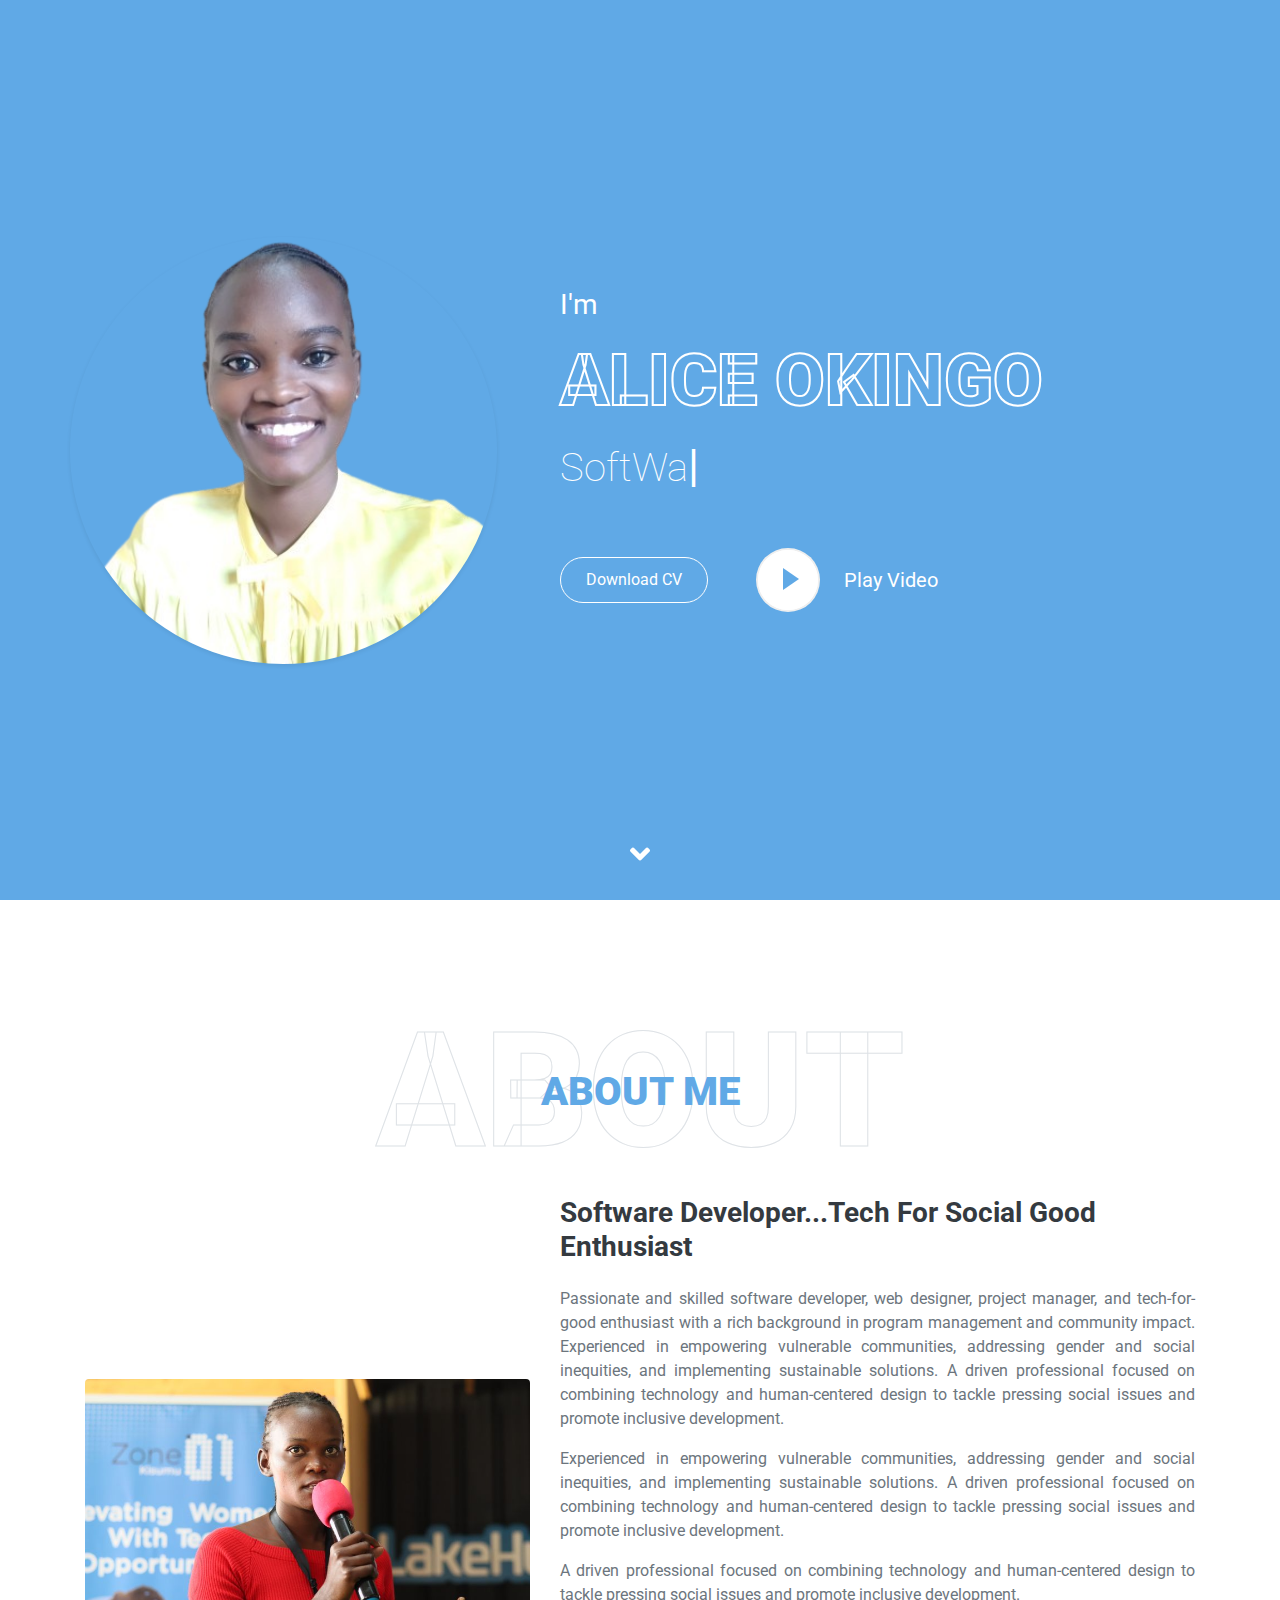
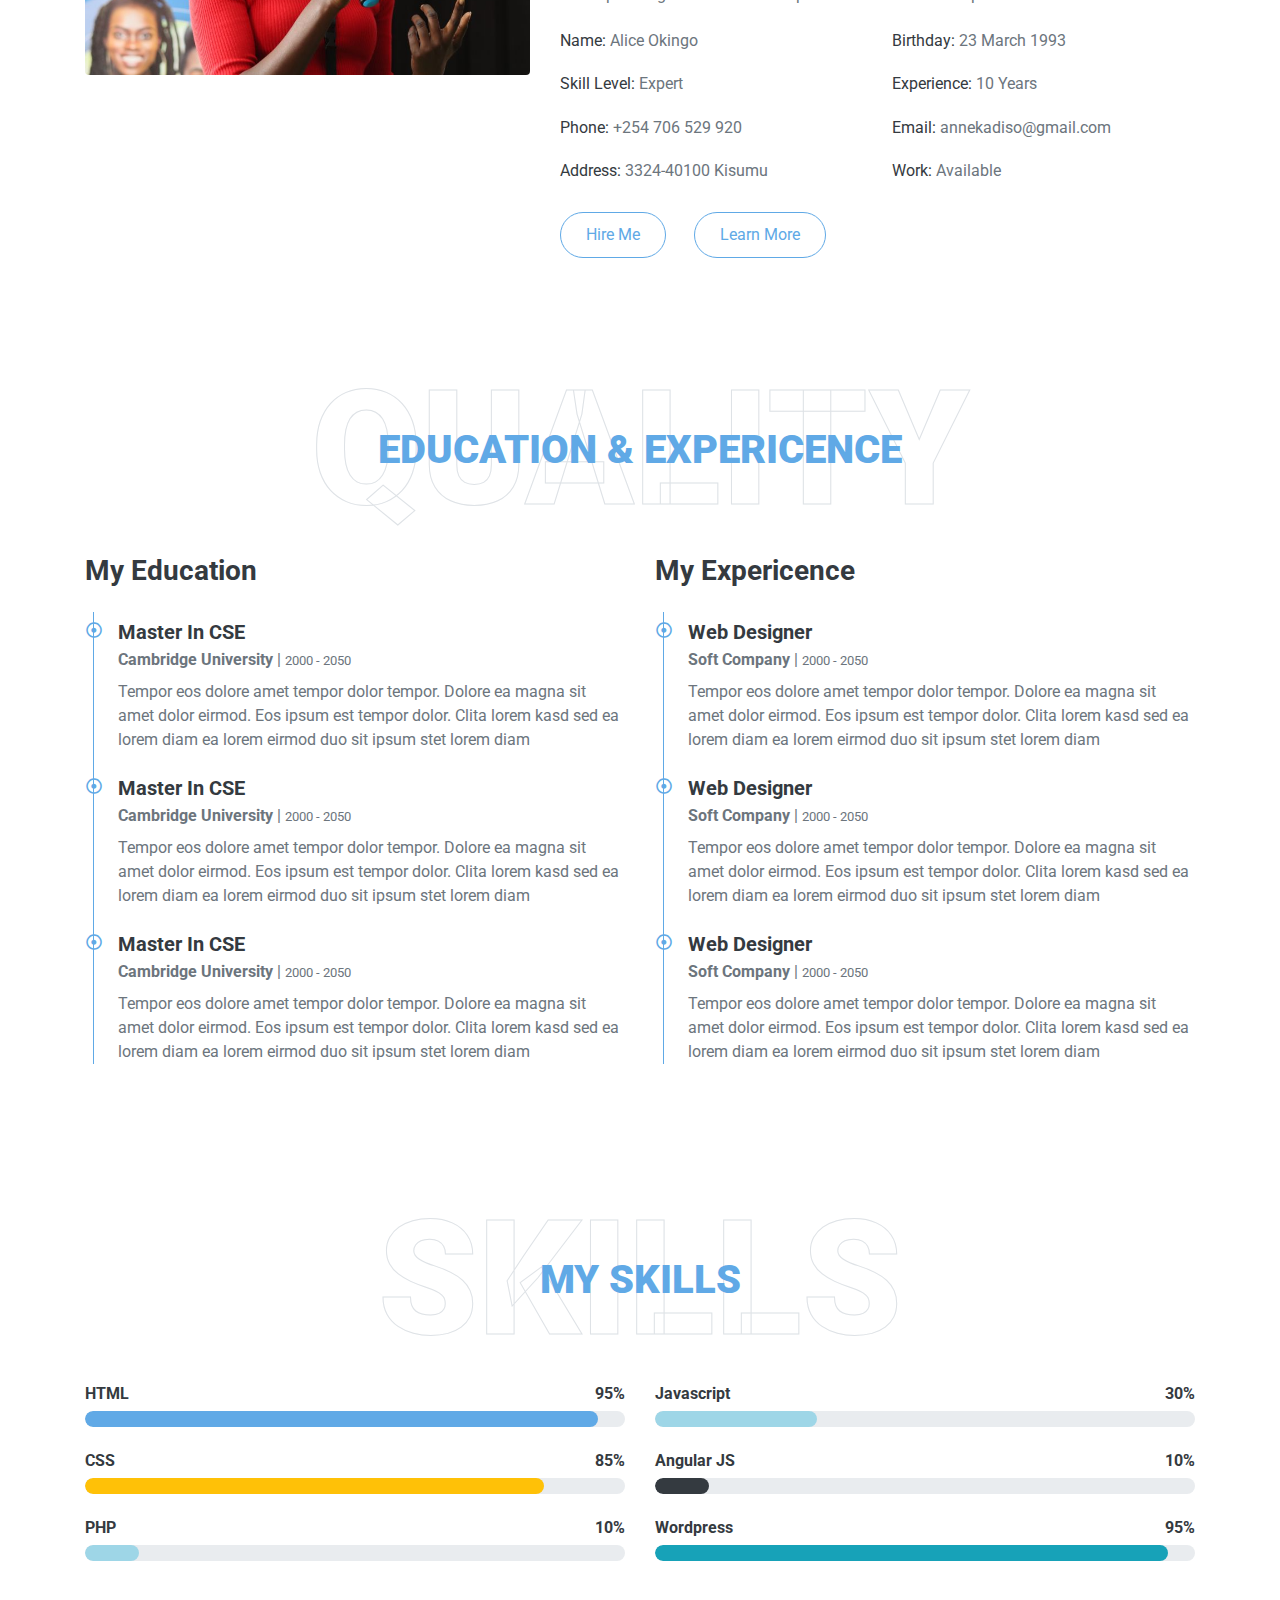
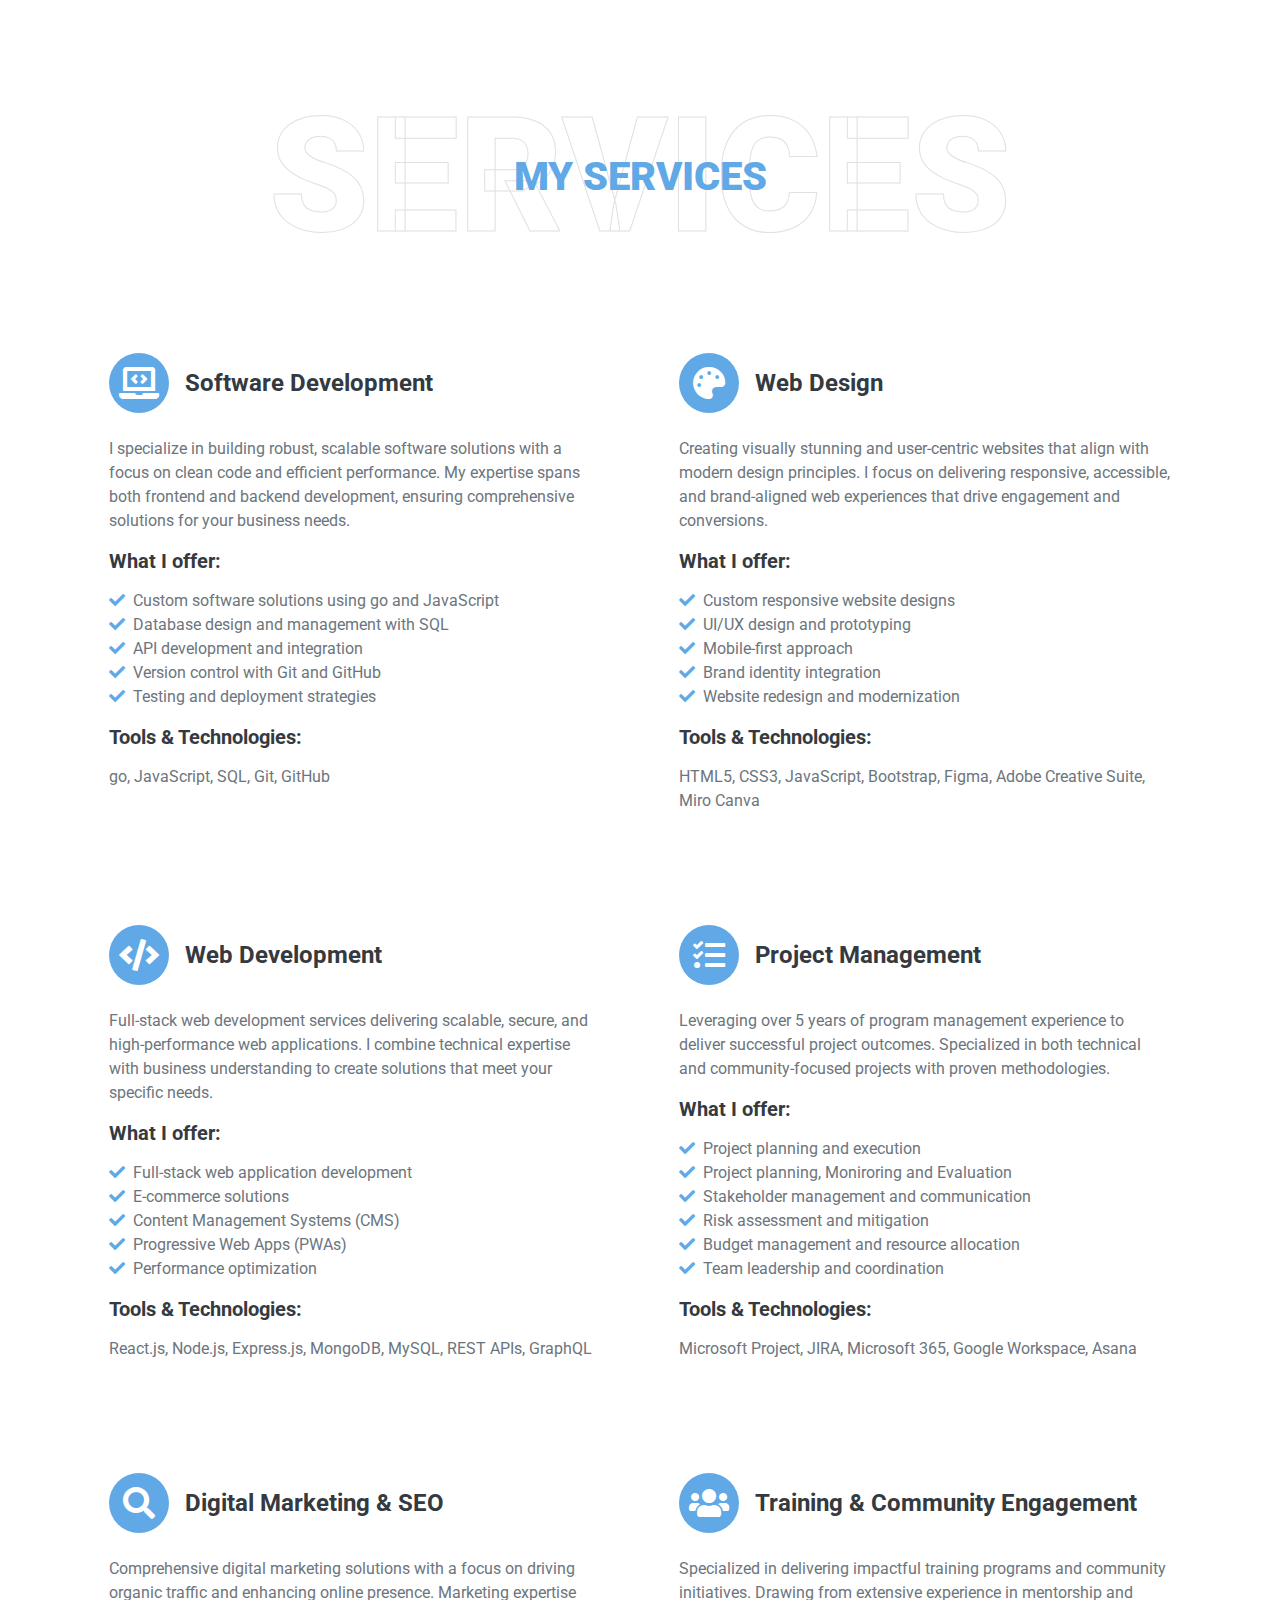
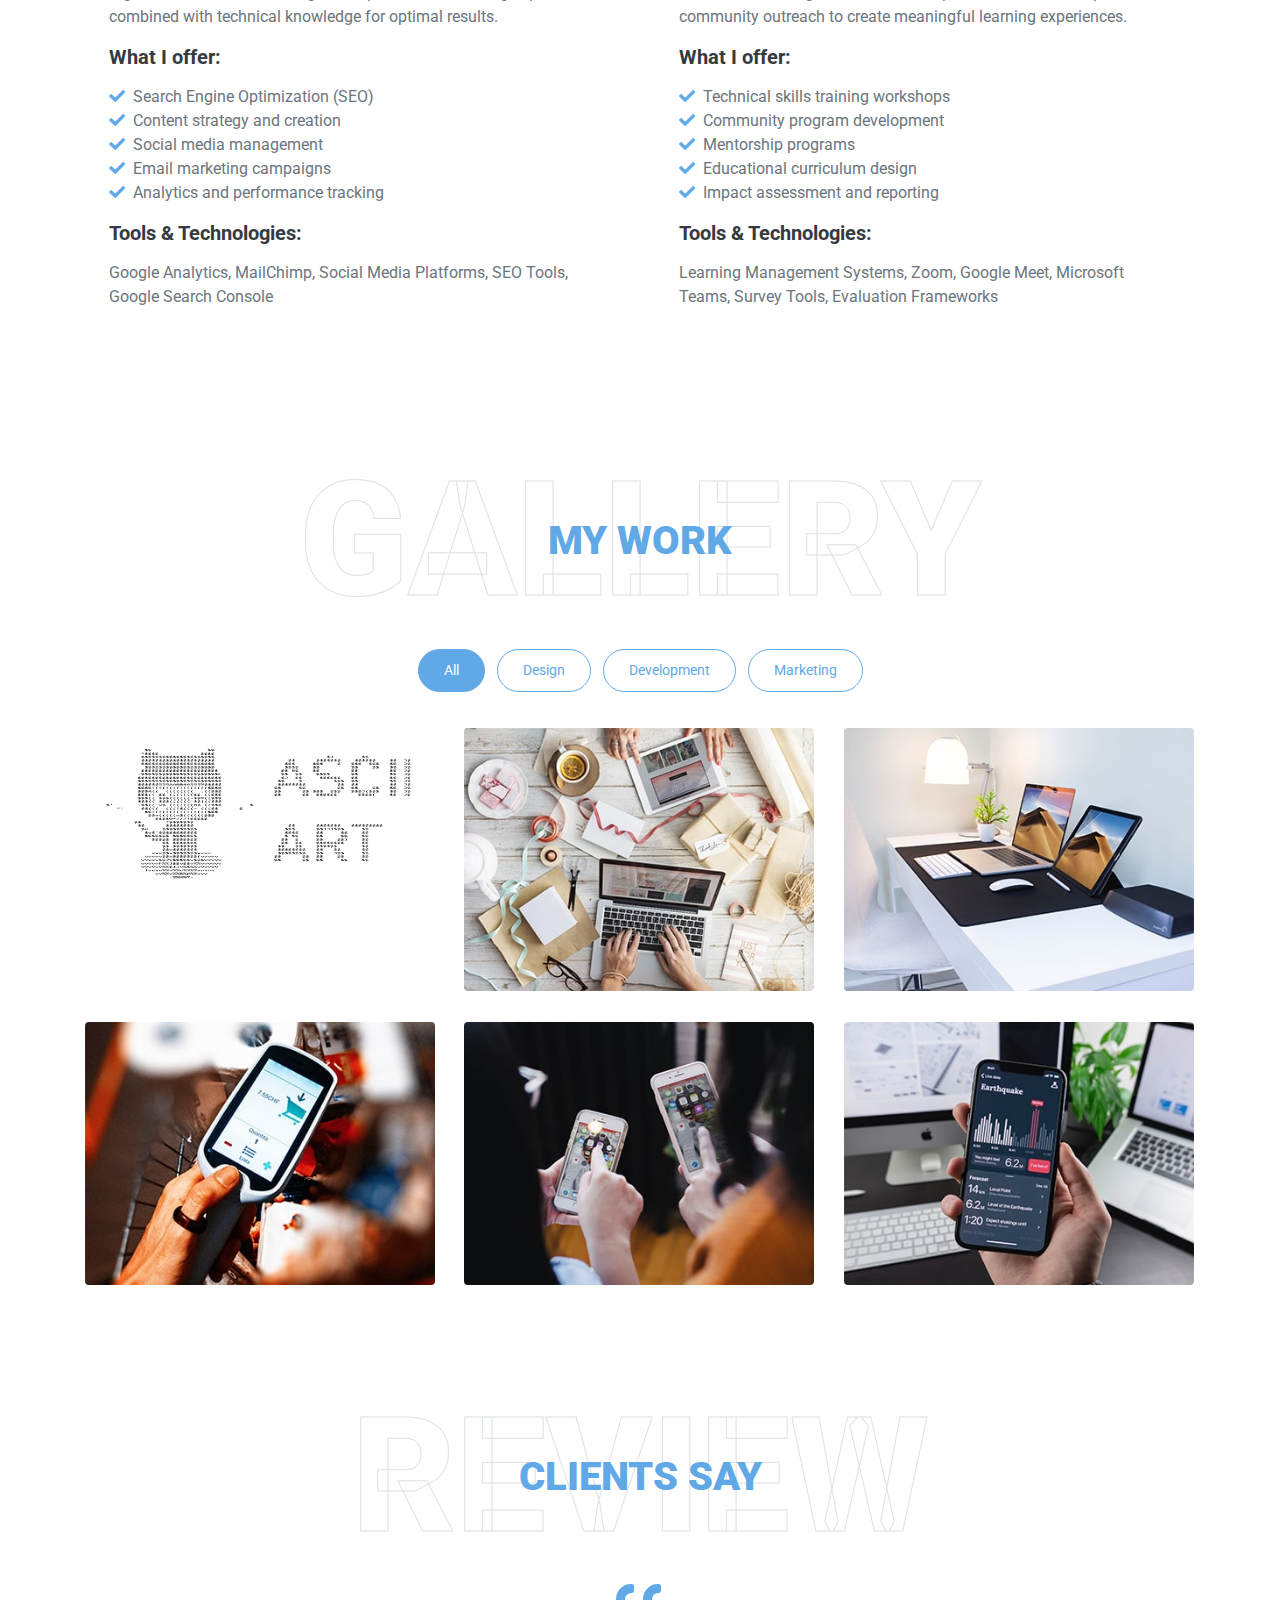
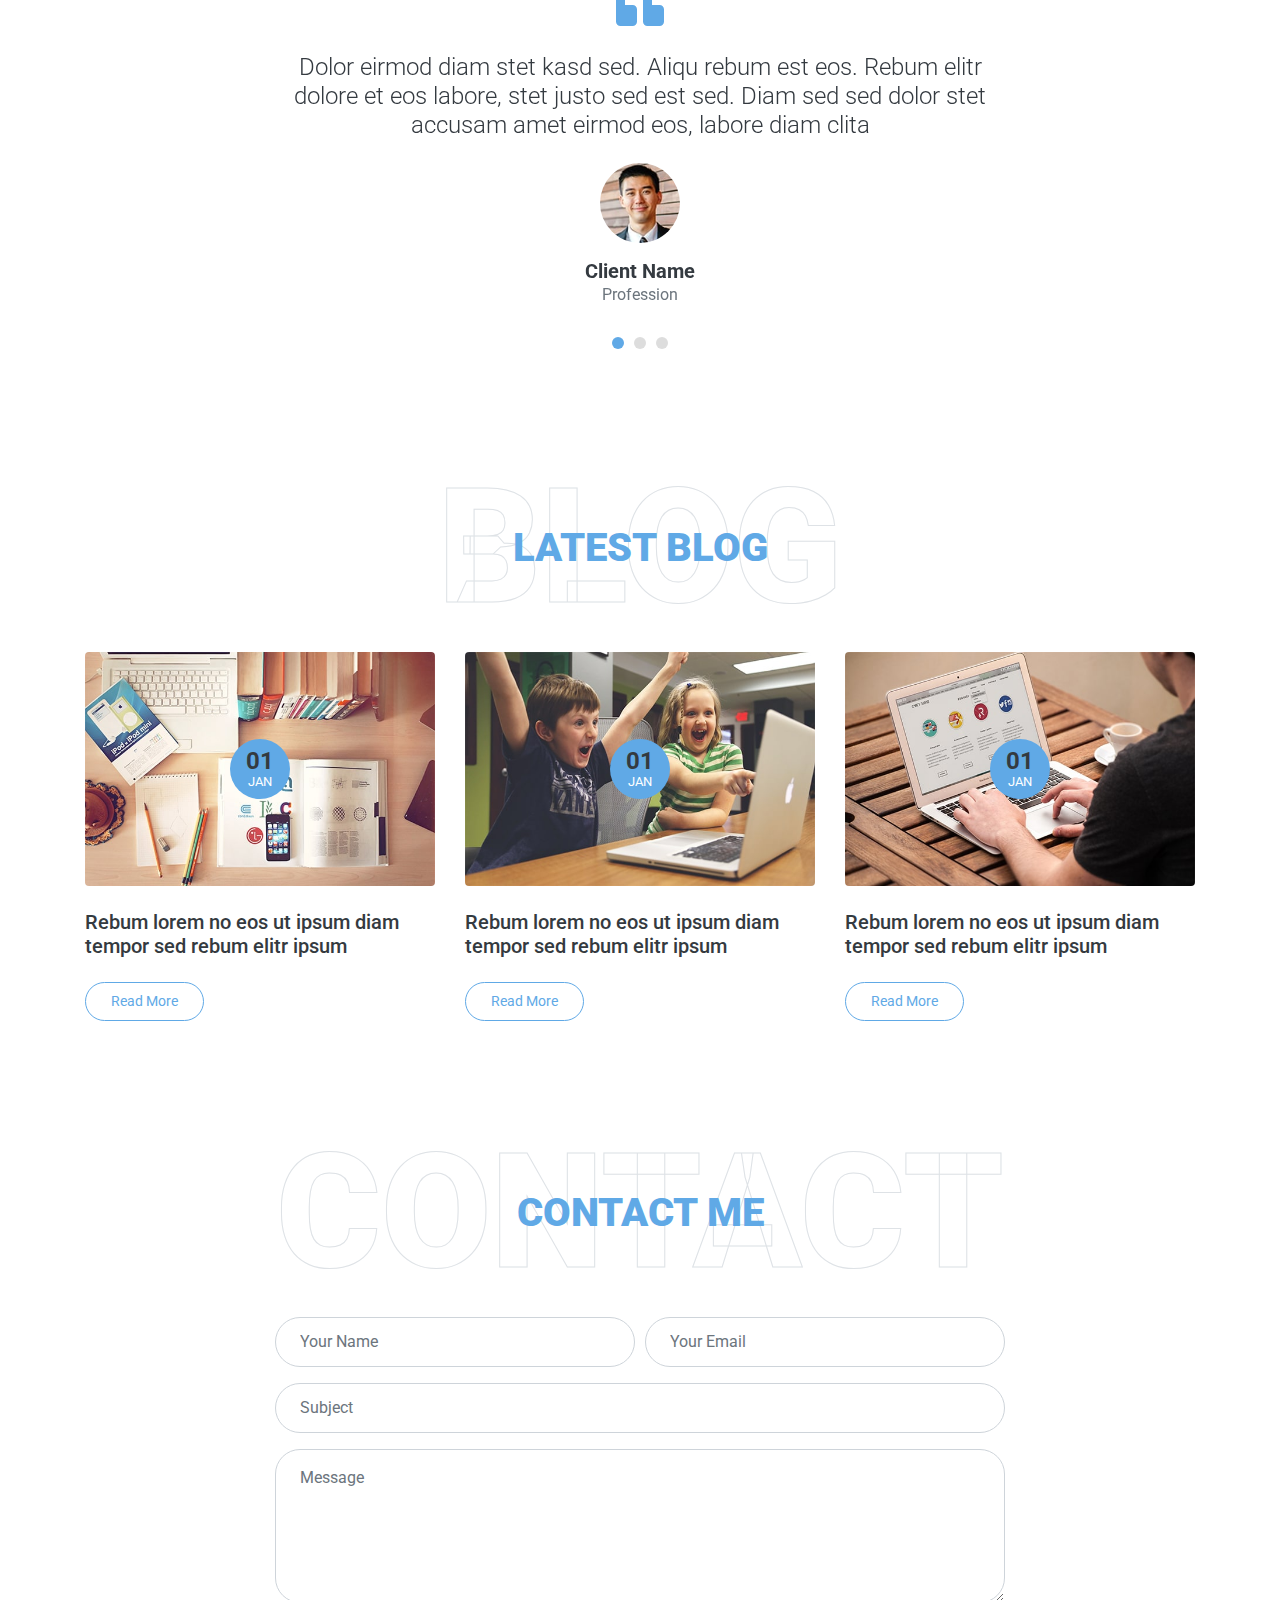
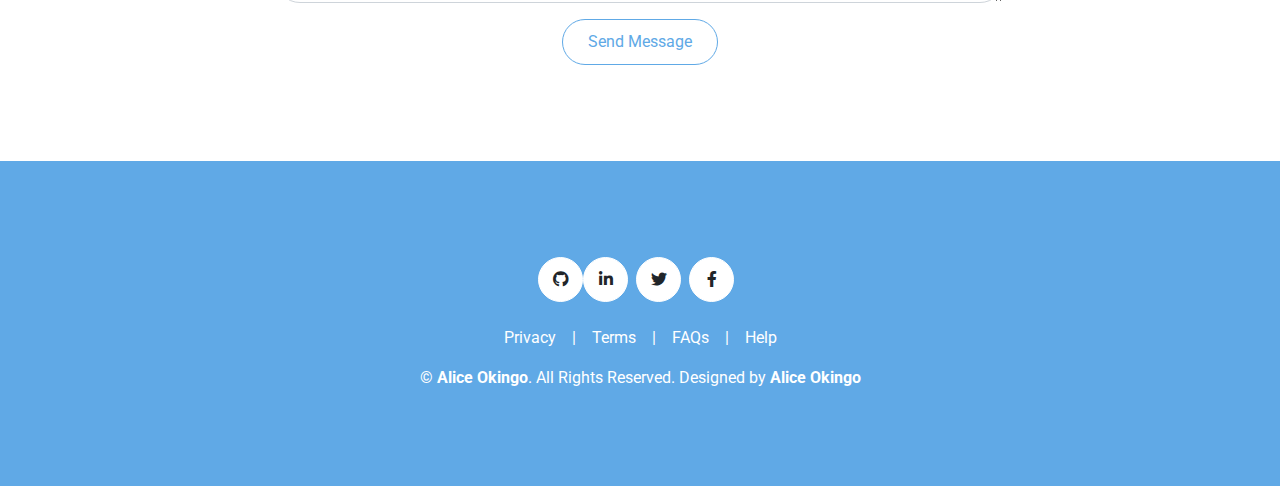
==== index.html @ 239b069b "feat: add all files" ====
<!DOCTYPE html>
<html lang="en">

<head>
    <meta charset="utf-8">
    <title>AliceOkingo - Portfolio</title>
    <meta content="width=device-width, initial-scale=1.0" name="viewport">
    <meta content="Free HTML Templates" name="keywords">
    <meta content="Free HTML Templates" name="description">

    <!-- Favicon -->
    <link href="img/favicon.ico" rel="icon">

    <!-- Google Web Fonts -->
    <link rel="preconnect" href="https://fonts.gstatic.com">
    <link href="https://fonts.googleapis.com/css2?family=Roboto:wght@300;400;500;700;900&display=swap" rel="stylesheet"> 

    <!-- Font Awesome -->
    <link href="https://cdnjs.cloudflare.com/ajax/libs/font-awesome/5.10.0/css/all.min.css" rel="stylesheet">

    <!-- Libraries Stylesheet -->
    <link href="lib/owlcarousel/assets/owl.carousel.min.css" rel="stylesheet">
    <link href="lib/lightbox/css/lightbox.min.css" rel="stylesheet">

    <link href="css/style.css" rel="stylesheet">
</head>

<body data-spy="scroll" data-target=".navbar" data-offset="51">
    <!-- Navbar Start -->
    <nav class="navbar fixed-top shadow-sm navbar-expand-lg bg-light navbar-light py-3 py-lg-0 px-lg-5">
        <a href="index.html" class="navbar-brand ml-lg-3">
            <h1 class="m-0 display-5"><span class="text-primary">Alice</span>Okingo</h1>
        </a>
        <button type="button" class="navbar-toggler" data-toggle="collapse" data-target="#navbarCollapse">
            <span class="navbar-toggler-icon"></span>
        </button>
        <div class="collapse navbar-collapse px-lg-3" id="navbarCollapse">
            <div class="navbar-nav m-auto py-0">
                <a href="#home" class="nav-item nav-link active">Home</a>
                <a href="#about" class="nav-item nav-link">About</a>
                <a href="#qualification" class="nav-item nav-link">Experience</a>
                <a href="#skill" class="nav-item nav-link">Skill</a>
                <a href="#service" class="nav-item nav-link">Service</a>
                <a href="#My Work" class="nav-item nav-link">My Work</a>
                <a href="#testimonial" class="nav-item nav-link">Review</a>
                <a href="#blog" class="nav-item nav-link">Blog</a>
                <a href="#contact" class="nav-item nav-link">Contact</a>
            </div>
            <a href="" class="btn btn-outline-primary d-none d-lg-block">Hire Me</a>
        </div>
    </nav>
    <!-- Navbar End -->


    <!-- Video Modal Start -->
    <div class="modal fade" id="videoModal" tabindex="-1" role="dialog" aria-labelledby="exampleModalLabel" aria-hidden="true">
        <div class="modal-dialog" role="document">
            <div class="modal-content">
                <div class="modal-body">
                    <button type="button" class="close" data-dismiss="modal" aria-label="Close">
                        <span aria-hidden="true">&times;</span>
                    </button>        
                    <!-- 16:9 aspect ratio -->
                    <div class="embed-responsive embed-responsive-16by9">
                        <iframe class="embed-responsive-item" src="" id="video"  allowscriptaccess="always" allow="autoplay"></iframe>
                    </div>
                </div>
            </div>
        </div>
    </div>
    <!-- Video Modal End -->


    <!-- Header Start -->
    <div class="container-fluid bg-primary d-flex align-items-center mb-5 py-5" id="home" style="min-height: 100vh;">
        <div class="container">
            <div class="row align-items-center">
                <div class="col-lg-5 px-5 pl-lg-0 pb-5 pb-lg-0">
                    <img class="img-fluid w-100 rounded-circle shadow-sm" src="img/profile.jpg" alt="">
                </div>
                <div class="col-lg-7 text-center text-lg-left">
                    <h3 class="text-white font-weight-normal mb-3">I'm</h3>
                    <h1 class="display-3 text-uppercase text-primary mb-2" style="-webkit-text-stroke: 2px #ffffff;">Alice Okingo</h1>
                    <h1 class="typed-text-output d-inline font-weight-lighter text-white"></h1>
                    <div class="typed-text d-none"> SoftWare Developer, Web Designer, Web Developer,Project Manager, Philanthropist, And More</div>
                    <div class="d-flex align-items-center justify-content-center justify-content-lg-start pt-5">
                        <a href="Alice Anne Awuor Okingo CV FAWE 1-1.pdf" class="btn btn-outline-light mr-5" download="Alice Anne Awuor Okingo CV FAWE 1-1.pdf">Download CV</a>
                        <button type="button" class="btn-play" data-toggle="modal"
                            data-src="https://www.youtube.com/embed/DWRcNpR6Kdc" data-target="#videoModal">
                            <span></span>
                        </button>
                        <h5 class="font-weight-normal text-white m-0 ml-4 d-none d-sm-block">Play Video</h5>
                    </div>
                </div>
            </div>
        </div>
    </div>
    <!-- Header End -->


<!-- About Start -->
<div class="container-fluid py-5" id="about">
    <div class="container">
        <div class="position-relative d-flex align-items-center justify-content-center">
            <h1 class="display-1 text-uppercase text-white" style="-webkit-text-stroke: 1px #dee2e6;">About</h1>
            <h1 class="position-absolute text-uppercase text-primary">About Me</h1>
        </div>
        <div class="row align-items-center">
            <div class="col-lg-5 pb-4 pb-lg-0">
                <img class="img-fluid rounded w-100" src="img/about.jpg" alt="">
            </div>
            <div class="col-lg-7">
                <h3 class="mb-4">Software Developer...Tech For Social Good Enthusiast</h3>
                <p class="justified-text">
                    Passionate and skilled software developer, web designer, project manager, and tech-for-good enthusiast with a rich background in program management and community impact. Experienced in empowering vulnerable communities, addressing gender and social inequities, and implementing sustainable solutions. A driven professional focused on combining technology and human-centered design to tackle pressing social issues and promote inclusive development.
                </p>
                <p class="justified-text">
                    Experienced in empowering vulnerable communities, addressing gender and social inequities, and implementing sustainable solutions. A driven professional focused on combining technology and human-centered design to tackle pressing social issues and promote inclusive development.
                </p>
                <p class="justified-text">
                    A driven professional focused on combining technology and human-centered design to tackle pressing social issues and promote inclusive development.
                </p>
                <div class="row mb-3">
                    <div class="col-sm-6 py-2"><h6>Name: <span class="text-secondary">Alice Okingo</span></h6></div>
                    <div class="col-sm-6 py-2"><h6>Birthday: <span class="text-secondary">23 March 1993</span></h6></div>
                    <div class="col-sm-6 py-2"><h6>Skill Level: <span class="text-secondary">Expert</span></h6></div>
                    <div class="col-sm-6 py-2"><h6>Experience: <span class="text-secondary">10 Years</span></h6></div>
                    <div class="col-sm-6 py-2"><h6>Phone: <span class="text-secondary">+254 706 529 920</span></h6></div>
                    <div class="col-sm-6 py-2"><h6>Email: <span class="text-secondary">annekadiso@gmail.com</span></h6></div>
                    <div class="col-sm-6 py-2"><h6>Address: <span class="text-secondary">3324-40100 Kisumu</span></h6></div>
                    <div class="col-sm-6 py-2"><h6>Work: <span class="text-secondary">Available</span></h6></div>
                </div>
                <a href="" class="btn btn-outline-primary mr-4">Hire Me</a>
                <a href="" class="btn btn-outline-primary">Learn More</a>
            </div>
        </div>
    </div>
</div>
<!-- About End -->



    <!-- Qualification Start -->
    <div class="container-fluid py-5" id="qualification">
        <div class="container">
            <div class="position-relative d-flex align-items-center justify-content-center">
                <h1 class="display-1 text-uppercase text-white" style="-webkit-text-stroke: 1px #dee2e6;">Quality</h1>
                <h1 class="position-absolute text-uppercase text-primary">Education & Expericence</h1>
            </div>
            <div class="row align-items-center">
                <div class="col-lg-6">
                    <h3 class="mb-4">My Education</h3>
                    <div class="border-left border-primary pt-2 pl-4 ml-2">
                        <div class="position-relative mb-4">
                            <i class="far fa-dot-circle text-primary position-absolute" style="top: 2px; left: -32px;"></i>
                            <h5 class="font-weight-bold mb-1">Master In CSE</h5>
                            <p class="mb-2"><strong>Cambridge University</strong> | <small>2000 - 2050</small></p>
                            <p>Tempor eos dolore amet tempor dolor tempor. Dolore ea magna sit amet dolor eirmod. Eos ipsum est tempor dolor. Clita lorem kasd sed ea lorem diam ea lorem eirmod duo sit ipsum stet lorem diam</p>
                        </div>
                        <div class="position-relative mb-4">
                            <i class="far fa-dot-circle text-primary position-absolute" style="top: 2px; left: -32px;"></i>
                            <h5 class="font-weight-bold mb-1">Master In CSE</h5>
                            <p class="mb-2"><strong>Cambridge University</strong> | <small>2000 - 2050</small></p>
                            <p>Tempor eos dolore amet tempor dolor tempor. Dolore ea magna sit amet dolor eirmod. Eos ipsum est tempor dolor. Clita lorem kasd sed ea lorem diam ea lorem eirmod duo sit ipsum stet lorem diam</p>
                        </div>
                        <div class="position-relative mb-4">
                            <i class="far fa-dot-circle text-primary position-absolute" style="top: 2px; left: -32px;"></i>
                            <h5 class="font-weight-bold mb-1">Master In CSE</h5>
                            <p class="mb-2"><strong>Cambridge University</strong> | <small>2000 - 2050</small></p>
                            <p>Tempor eos dolore amet tempor dolor tempor. Dolore ea magna sit amet dolor eirmod. Eos ipsum est tempor dolor. Clita lorem kasd sed ea lorem diam ea lorem eirmod duo sit ipsum stet lorem diam</p>
                        </div>
                    </div>
                </div>
                <div class="col-lg-6">
                    <h3 class="mb-4">My Expericence</h3>
                    <div class="border-left border-primary pt-2 pl-4 ml-2">
                        <div class="position-relative mb-4">
                            <i class="far fa-dot-circle text-primary position-absolute" style="top: 2px; left: -32px;"></i>
                            <h5 class="font-weight-bold mb-1">Web Designer</h5>
                            <p class="mb-2"><strong>Soft Company</strong> | <small>2000 - 2050</small></p>
                            <p>Tempor eos dolore amet tempor dolor tempor. Dolore ea magna sit amet dolor eirmod. Eos ipsum est tempor dolor. Clita lorem kasd sed ea lorem diam ea lorem eirmod duo sit ipsum stet lorem diam</p>
                        </div>
                        <div class="position-relative mb-4">
                            <i class="far fa-dot-circle text-primary position-absolute" style="top: 2px; left: -32px;"></i>
                            <h5 class="font-weight-bold mb-1">Web Designer</h5>
                            <p class="mb-2"><strong>Soft Company</strong> | <small>2000 - 2050</small></p>
                            <p>Tempor eos dolore amet tempor dolor tempor. Dolore ea magna sit amet dolor eirmod. Eos ipsum est tempor dolor. Clita lorem kasd sed ea lorem diam ea lorem eirmod duo sit ipsum stet lorem diam</p>
                        </div>
                        <div class="position-relative mb-4">
                            <i class="far fa-dot-circle text-primary position-absolute" style="top: 2px; left: -32px;"></i>
                            <h5 class="font-weight-bold mb-1">Web Designer</h5>
                            <p class="mb-2"><strong>Soft Company</strong> | <small>2000 - 2050</small></p>
                            <p>Tempor eos dolore amet tempor dolor tempor. Dolore ea magna sit amet dolor eirmod. Eos ipsum est tempor dolor. Clita lorem kasd sed ea lorem diam ea lorem eirmod duo sit ipsum stet lorem diam</p>
                        </div>
                    </div>
                </div>
            </div>
        </div>
    </div>
    <!-- Qualification End -->

<!-- Skill Start -->
<div class="container-fluid py-5" id="skill">
    <div class="container">
        <div class="position-relative d-flex align-items-center justify-content-center">
            <h1 class="display-1 text-uppercase text-white" style="-webkit-text-stroke: 1px #dee2e6;">Skills</h1>
            <h1 class="position-absolute text-uppercase text-primary">My Skills</h1>
        </div>
        <div class="row align-items-center">
            <!-- Skill Section -->
            <div class="col-md-6">
                <div class="skill mb-4">
                    <div class="d-flex justify-content-between">
                        <h6 class="font-weight-bold">HTML</h6>
                        <h6 class="font-weight-bold">95%</h6>
                    </div>
                    <div class="progress">
                        <div class="progress-bar bg-primary" role="progressbar" aria-valuenow="95" aria-valuemin="0" aria-valuemax="100"></div>
                    </div>
                </div>
                <div class="skill mb-4">
                    <div class="d-flex justify-content-between">
                        <h6 class="font-weight-bold">CSS</h6>
                        <h6 class="font-weight-bold">85%</h6>
                    </div>
                    <div class="progress">
                        <div class="progress-bar bg-warning" role="progressbar" aria-valuenow="85" aria-valuemin="0" aria-valuemax="100"></div>
                    </div>
                </div>
                <div class="skill mb-4">
                    <div class="d-flex justify-content-between">
                        <h6 class="font-weight-bold">PHP</h6>
                        <h6 class="font-weight-bold">10%</h6>
                    </div>
                    <div class="progress">
                        <div class="progress-bar bg-danger" role="progressbar" aria-valuenow="10" aria-valuemin="0" aria-valuemax="100"></div>
                    </div>
                </div>
            </div>
            <div class="col-md-6">
                <div class="skill mb-4">
                    <div class="d-flex justify-content-between">
                        <h6 class="font-weight-bold">Javascript</h6>
                        <h6 class="font-weight-bold">30%</h6>
                    </div>
                    <div class="progress">
                        <div class="progress-bar bg-danger" role="progressbar" aria-valuenow="30" aria-valuemin="0" aria-valuemax="100"></div>
                    </div>
                </div>
                <div class="skill mb-4">
                    <div class="d-flex justify-content-between">
                        <h6 class="font-weight-bold">Angular JS</h6>
                        <h6 class="font-weight-bold">10%</h6>
                    </div>
                    <div class="progress">
                        <div class="progress-bar bg-dark" role="progressbar" aria-valuenow="10" aria-valuemin="0" aria-valuemax="100"></div>
                    </div>
                </div>
                <div class="skill mb-4">
                    <div class="d-flex justify-content-between">
                        <h6 class="font-weight-bold">Wordpress</h6>
                        <h6 class="font-weight-bold">95%</h6>
                    </div>
                    <div class="progress">
                        <div class="progress-bar bg-info" role="progressbar" aria-valuenow="95" aria-valuemin="0" aria-valuemax="100"></div>
                    </div>
                </div>
            </div>
        </div>
    </div>
</div>
<!-- Skill End -->

<!-- Services Start -->
<div class="container-fluid pt-5" id="services">
    <div class="container">
        <div class="position-relative d-flex align-items-center justify-content-center mb-5">
            <h1 class="display-1 text-uppercase text-white" style="-webkit-text-stroke: 1px #dee2e6;">Services</h1>
            <h1 class="position-absolute text-uppercase text-primary">My Services</h1>
        </div>
        
        <!-- Software Development -->
        <div class="row">
            <div class="col-lg-6 mb-5">
                <div class="service-item rounded p-4">
                    <div class="d-flex align-items-center mb-4">
                        <div class="service-icon bg-primary text-white mr-3">
                            <i class="fa fa-2x fa-laptop-code"></i>
                        </div>
                        <h4 class="font-weight-bold m-0">Software Development</h4>
                    </div>
                    <p>I specialize in building robust, scalable software solutions with a focus on clean code and efficient performance. My expertise spans both frontend and backend development, ensuring comprehensive solutions for your business needs.</p>
                    
                    <h5 class="font-weight-bold mb-3">What I offer:</h5>
                    <ul class="list-unstyled">
                        <li><i class="fa fa-check text-primary mr-2"></i>Custom software solutions using go and JavaScript</li>
                        <li><i class="fa fa-check text-primary mr-2"></i>Database design and management with SQL</li>
                        <li><i class="fa fa-check text-primary mr-2"></i>API development and integration</li>
                        <li><i class="fa fa-check text-primary mr-2"></i>Version control with Git and GitHub</li>
                        <li><i class="fa fa-check text-primary mr-2"></i>Testing and deployment strategies</li>
                    </ul>
                    
                    <h5 class="font-weight-bold mb-3">Tools & Technologies:</h5>
                    <p>go, JavaScript, SQL, Git, GitHub</p>
                    
                    <!-- <a class="border-bottom border-primary text-decoration-none" href="">Read More</a> -->
                </div>
            </div>

            <!-- Web Design -->
            <div class="col-lg-6 mb-5">
                <div class="service-item rounded p-4">
                    <div class="d-flex align-items-center mb-4">
                        <div class="service-icon bg-primary text-white mr-3">
                            <i class="fa fa-2x fa-palette"></i>
                        </div>
                        <h4 class="font-weight-bold m-0">Web Design</h4>
                    </div>
                    <p>Creating visually stunning and user-centric websites that align with modern design principles. I focus on delivering responsive, accessible, and brand-aligned web experiences that drive engagement and conversions.</p>
                    
                    <h5 class="font-weight-bold mb-3">What I offer:</h5>
                    <ul class="list-unstyled">
                        <li><i class="fa fa-check text-primary mr-2"></i>Custom responsive website designs</li>
                        <li><i class="fa fa-check text-primary mr-2"></i>UI/UX design and prototyping</li>
                        <li><i class="fa fa-check text-primary mr-2"></i>Mobile-first approach</li>
                        <li><i class="fa fa-check text-primary mr-2"></i>Brand identity integration</li>
                        <li><i class="fa fa-check text-primary mr-2"></i>Website redesign and modernization</li>
                    </ul>
                    
                    <h5 class="font-weight-bold mb-3">Tools & Technologies:</h5>
                    <p>HTML5, CSS3, JavaScript, Bootstrap, Figma, Adobe Creative Suite, Miro Canva</p>
                    
                    <!-- <a class="border-bottom border-primary text-decoration-none" href="">Read More</a> -->
                </div>
            </div>

            <!-- Web Development -->
            <div class="col-lg-6 mb-5">
                <div class="service-item rounded p-4">
                    <div class="d-flex align-items-center mb-4">
                        <div class="service-icon bg-primary text-white mr-3">
                            <i class="fa fa-2x fa-code"></i>
                        </div>
                        <h4 class="font-weight-bold m-0">Web Development</h4>
                    </div>
                    <p>Full-stack web development services delivering scalable, secure, and high-performance web applications. I combine technical expertise with business understanding to create solutions that meet your specific needs.</p>
                    
                    <h5 class="font-weight-bold mb-3">What I offer:</h5>
                    <ul class="list-unstyled">
                        <li><i class="fa fa-check text-primary mr-2"></i>Full-stack web application development</li>
                        <li><i class="fa fa-check text-primary mr-2"></i>E-commerce solutions</li>
                        <li><i class="fa fa-check text-primary mr-2"></i>Content Management Systems (CMS)</li>
                        <li><i class="fa fa-check text-primary mr-2"></i>Progressive Web Apps (PWAs)</li>
                        <li><i class="fa fa-check text-primary mr-2"></i>Performance optimization</li>
                    </ul>
                    
                    <h5 class="font-weight-bold mb-3">Tools & Technologies:</h5>
                    <p>React.js, Node.js, Express.js, MongoDB, MySQL, REST APIs, GraphQL</p>
                    
                    <!-- <a class="border-bottom border-primary text-decoration-none" href="">Read More</a> -->
                </div>
            </div>

            <!-- Project Management -->
            <div class="col-lg-6 mb-5">
                <div class="service-item rounded p-4">
                    <div class="d-flex align-items-center mb-4">
                        <div class="service-icon bg-primary text-white mr-3">
                            <i class="fa fa-2x fa-tasks"></i>
                        </div>
                        <h4 class="font-weight-bold m-0">Project Management</h4>
                    </div>
                    <p>Leveraging over 5 years of program management experience to deliver successful project outcomes. Specialized in both technical and community-focused projects with proven methodologies.</p>
                    
                    <h5 class="font-weight-bold mb-3">What I offer:</h5>
                    <ul class="list-unstyled">
                        <li><i class="fa fa-check text-primary mr-2"></i>Project planning and execution</li>
                        <li><i class="fa fa-check text-primary mr-2"></i>Project planning, Moniroring and Evaluation</li>
                        <li><i class="fa fa-check text-primary mr-2"></i>Stakeholder management and communication</li>
                        <li><i class="fa fa-check text-primary mr-2"></i>Risk assessment and mitigation</li>
                        <li><i class="fa fa-check text-primary mr-2"></i>Budget management and resource allocation</li>
                        <li><i class="fa fa-check text-primary mr-2"></i>Team leadership and coordination</li>
                    </ul>
                    
                    <h5 class="font-weight-bold mb-3">Tools & Technologies:</h5>
                    <p>Microsoft Project, JIRA, Microsoft 365, Google Workspace, Asana</p>
                    
                    <!-- <a class="border-bottom border-primary text-decoration-none" href="">Read More</a> -->
                </div>
            </div>

            <!-- Digital Marketing & SEO -->
            <div class="col-lg-6 mb-5">
                <div class="service-item rounded p-4">
                    <div class="d-flex align-items-center mb-4">
                        <div class="service-icon bg-primary text-white mr-3">
                            <i class="fa fa-2x fa-search"></i>
                        </div>
                        <h4 class="font-weight-bold m-0">Digital Marketing & SEO</h4>
                    </div>
                    <p>Comprehensive digital marketing solutions with a focus on driving organic traffic and enhancing online presence. Marketing expertise combined with technical knowledge for optimal results.</p>
                    
                    <h5 class="font-weight-bold mb-3">What I offer:</h5>
                    <ul class="list-unstyled">
                        <li><i class="fa fa-check text-primary mr-2"></i>Search Engine Optimization (SEO)</li>
                        <li><i class="fa fa-check text-primary mr-2"></i>Content strategy and creation</li>
                        <li><i class="fa fa-check text-primary mr-2"></i>Social media management</li>
                        <li><i class="fa fa-check text-primary mr-2"></i>Email marketing campaigns</li>
                        <li><i class="fa fa-check text-primary mr-2"></i>Analytics and performance tracking</li>
                    </ul>
                    
                    <h5 class="font-weight-bold mb-3">Tools & Technologies:</h5>
                    <p>Google Analytics, MailChimp, Social Media Platforms, SEO Tools, Google Search Console</p>
                    
                    <!-- <a class="border-bottom border-primary text-decoration-none" href="">Read More</a> -->
                </div>
            </div>

            <!-- Training & Community Engagement -->
            <div class="col-lg-6 mb-5">
                <div class="service-item rounded p-4">
                    <div class="d-flex align-items-center mb-4">
                        <div class="service-icon bg-primary text-white mr-3">
                            <i class="fa fa-2x fa-users"></i>
                        </div>
                        <h4 class="font-weight-bold m-0">Training & Community Engagement</h4>
                    </div>
                    <p>Specialized in delivering impactful training programs and community initiatives. Drawing from extensive experience in mentorship and community outreach to create meaningful learning experiences.</p>
                    
                    <h5 class="font-weight-bold mb-3">What I offer:</h5>
                    <ul class="list-unstyled">
                        <li><i class="fa fa-check text-primary mr-2"></i>Technical skills training workshops</li>
                        <li><i class="fa fa-check text-primary mr-2"></i>Community program development</li>
                        <li><i class="fa fa-check text-primary mr-2"></i>Mentorship programs</li>
                        <li><i class="fa fa-check text-primary mr-2"></i>Educational curriculum design</li>
                        <li><i class="fa fa-check text-primary mr-2"></i>Impact assessment and reporting</li>
                    </ul>
                    
                    <h5 class="font-weight-bold mb-3">Tools & Technologies:</h5>
                    <p>Learning Management Systems, Zoom, Google Meet, Microsoft Teams, Survey Tools, Evaluation Frameworks</p>
                    
                    <!-- <a class="border-bottom border-primary text-decoration-none" href="">Read More</a> -->
                </div>
            </div>
        </div>
    </div>
</div>
<!-- Services End -->


    <!-- Portfolio Start -->
    <div class="container-fluid pt-5 pb-3" id="portfolio">
        <div class="container">
            <div class="position-relative d-flex align-items-center justify-content-center">
                <h1 class="display-1 text-uppercase text-white" style="-webkit-text-stroke: 1px #dee2e6;">Gallery</h1>
                <h1 class="position-absolute text-uppercase text-primary">My Work</h1>
            </div>
            <div class="row">
                <div class="col-12 text-center mb-2">
                    <ul class="list-inline mb-4" id="portfolio-flters">
                        <li class="btn btn-sm btn-outline-primary m-1 active"  data-filter="*">All</li>
                        <li class="btn btn-sm btn-outline-primary m-1" data-filter=".first">Design</li>
                        <li class="btn btn-sm btn-outline-primary m-1" data-filter=".second">Development</li>
                        <li class="btn btn-sm btn-outline-primary m-1" data-filter=".third">Marketing</li>
                    </ul>
                </div>
            </div>
            <div class="row portfolio-container">
                <div class="col-lg-4 col-md-6 mb-4 portfolio-item first">
                    <div class="position-relative overflow-hidden mb-2">
                        <img class="img-fluid rounded w-100" src="img/portfolio-1.jpg" alt="">
                        <div class="portfolio-btn bg-primary d-flex align-items-center justify-content-center">
                            <a href="img/portfolio-1.jpg" data-lightbox="portfolio">
                                <i class="fa fa-plus text-white" style="font-size: 60px;"></i>
                            </a>
                        </div>
                    </div>
                </div>
                <div class="col-lg-4 col-md-6 mb-4 portfolio-item second">
                    <div class="position-relative overflow-hidden mb-2">
                        <img class="img-fluid rounded w-100" src="img/portfolio-2.jpg" alt="">
                        <div class="portfolio-btn bg-primary d-flex align-items-center justify-content-center">
                            <a href="img/portfolio-2.jpg" data-lightbox="portfolio">
                                <i class="fa fa-plus text-white" style="font-size: 60px;"></i>
                            </a>
                        </div>
                    </div>
                </div>
                <div class="col-lg-4 col-md-6 mb-4 portfolio-item third">
                    <div class="position-relative overflow-hidden mb-2">
                        <img class="img-fluid rounded w-100" src="img/portfolio-3.jpg" alt="">
                        <div class="portfolio-btn bg-primary d-flex align-items-center justify-content-center">
                            <a href="img/portfolio-3.jpg" data-lightbox="portfolio">
                                <i class="fa fa-plus text-white" style="font-size: 60px;"></i>
                            </a>
                        </div>
                    </div>
                </div>
                <div class="col-lg-4 col-md-6 mb-4 portfolio-item first">
                    <div class="position-relative overflow-hidden mb-2">
                        <img class="img-fluid rounded w-100" src="img/portfolio-4.jpg" alt="">
                        <div class="portfolio-btn bg-primary d-flex align-items-center justify-content-center">
                            <a href="img/portfolio-4.jpg" data-lightbox="portfolio">
                                <i class="fa fa-plus text-white" style="font-size: 60px;"></i>
                            </a>
                        </div>
                    </div>
                </div>
                <div class="col-lg-4 col-md-6 mb-4 portfolio-item second">
                    <div class="position-relative overflow-hidden mb-2">
                        <img class="img-fluid rounded w-100" src="img/portfolio-5.jpg" alt="">
                        <div class="portfolio-btn bg-primary d-flex align-items-center justify-content-center">
                            <a href="img/portfolio-5.jpg" data-lightbox="portfolio">
                                <i class="fa fa-plus text-white" style="font-size: 60px;"></i>
                            </a>
                        </div>
                    </div>
                </div>
                <div class="col-lg-4 col-md-6 mb-4 portfolio-item third">
                    <div class="position-relative overflow-hidden mb-2">
                        <img class="img-fluid rounded w-100" src="img/portfolio-6.jpg" alt="">
                        <div class="portfolio-btn bg-primary d-flex align-items-center justify-content-center">
                            <a href="img/portfolio-6.jpg" data-lightbox="portfolio">
                                <i class="fa fa-plus text-white" style="font-size: 60px;"></i>
                            </a>
                        </div>
                    </div>
                </div>
            </div>
        </div>
    </div>
    <!-- Portfolio End -->


    <!-- Testimonial Start -->
    <div class="container-fluid py-5" id="testimonial">
        <div class="container">
            <div class="position-relative d-flex align-items-center justify-content-center">
                <h1 class="display-1 text-uppercase text-white" style="-webkit-text-stroke: 1px #dee2e6;">Review</h1>
                <h1 class="position-absolute text-uppercase text-primary">Clients Say</h1>
            </div>
            <div class="row justify-content-center">
                <div class="col-lg-8">
                    <div class="owl-carousel testimonial-carousel">
                        <div class="text-center">
                            <i class="fa fa-3x fa-quote-left text-primary mb-4"></i>
                            <h4 class="font-weight-light mb-4">Dolor eirmod diam stet kasd sed. Aliqu rebum est eos. Rebum elitr dolore et eos labore, stet justo sed est sed. Diam sed sed dolor stet accusam amet eirmod eos, labore diam clita</h4>
                            <img class="img-fluid rounded-circle mx-auto mb-3" src="img/testimonial-1.jpg" style="width: 80px; height: 80px;">
                            <h5 class="font-weight-bold m-0">Client Name</h5>
                            <span>Profession</span>
                        </div>
                        <div class="text-center">
                            <i class="fa fa-3x fa-quote-left text-primary mb-4"></i>
                            <h4 class="font-weight-light mb-4">Dolor eirmod diam stet kasd sed. Aliqu rebum est eos. Rebum elitr dolore et eos labore, stet justo sed est sed. Diam sed sed dolor stet accusam amet eirmod eos, labore diam clita</h4>
                            <img class="img-fluid rounded-circle mx-auto mb-3" src="img/testimonial-2.jpg" style="width: 80px; height: 80px;">
                            <h5 class="font-weight-bold m-0">Client Name</h5>
                            <span>Profession</span>
                        </div>
                        <div class="text-center">
                            <i class="fa fa-3x fa-quote-left text-primary mb-4"></i>
                            <h4 class="font-weight-light mb-4">Dolor eirmod diam stet kasd sed. Aliqu rebum est eos. Rebum elitr dolore et eos labore, stet justo sed est sed. Diam sed sed dolor stet accusam amet eirmod eos, labore diam clita</h4>
                            <img class="img-fluid rounded-circle mx-auto mb-3" src="img/testimonial-3.jpg" style="width: 80px; height: 80px;">
                            <h5 class="font-weight-bold m-0">Client Name</h5>
                            <span>Profession</span>
                        </div>
                    </div>
                </div>
            </div>
        </div>
    </div>
    <!-- Testimonial End -->


    <!-- Blog Start -->
    <div class="container-fluid pt-5" id="blog">
        <div class="container">
            <div class="position-relative d-flex align-items-center justify-content-center">
                <h1 class="display-1 text-uppercase text-white" style="-webkit-text-stroke: 1px #dee2e6;">Blog</h1>
                <h1 class="position-absolute text-uppercase text-primary">Latest Blog</h1>
            </div>
            <div class="row">
                <div class="col-lg-4 mb-5">
                    <div class="position-relative mb-4">
                        <img class="img-fluid rounded w-100" src="img/blog-1.jpg" alt="">
                        <div class="blog-date">
                            <h4 class="font-weight-bold mb-n1">01</h4>
                            <small class="text-white text-uppercase">Jan</small>
                        </div>
                    </div>
                    <h5 class="font-weight-medium mb-4">Rebum lorem no eos ut ipsum diam tempor sed rebum elitr ipsum</h5>
                    <a class="btn btn-sm btn-outline-primary py-2" href="">Read More</a>
                </div>
                <div class="col-lg-4 mb-5">
                    <div class="position-relative mb-4">
                        <img class="img-fluid rounded w-100" src="img/blog-2.jpg" alt="">
                        <div class="blog-date">
                            <h4 class="font-weight-bold mb-n1">01</h4>
                            <small class="text-white text-uppercase">Jan</small>
                        </div>
                    </div>
                    <h5 class="font-weight-medium mb-4">Rebum lorem no eos ut ipsum diam tempor sed rebum elitr ipsum</h5>
                    <a class="btn btn-sm btn-outline-primary py-2" href="">Read More</a>
                </div>
                <div class="col-lg-4 mb-5">
                    <div class="position-relative mb-4">
                        <img class="img-fluid rounded w-100" src="img/blog-3.jpg" alt="">
                        <div class="blog-date">
                            <h4 class="font-weight-bold mb-n1">01</h4>
                            <small class="text-white text-uppercase">Jan</small>
                        </div>
                    </div>
                    <h5 class="font-weight-medium mb-4">Rebum lorem no eos ut ipsum diam tempor sed rebum elitr ipsum</h5>
                    <a class="btn btn-sm btn-outline-primary py-2" href="">Read More</a>
                </div>
            </div>
        </div>
    </div>
    <!-- Blog End -->


    <!-- Contact Start -->
    <div class="container-fluid py-5" id="contact">
        <div class="container">
            <div class="position-relative d-flex align-items-center justify-content-center">
                <h1 class="display-1 text-uppercase text-white" style="-webkit-text-stroke: 1px #dee2e6;">Contact</h1>
                <h1 class="position-absolute text-uppercase text-primary">Contact Me</h1>
            </div>
            <div class="row justify-content-center">
                <div class="col-lg-8">
                    <div class="contact-form text-center">
                        <div id="success"></div>
                        <form name="sentMessage" id="contactForm" novalidate="novalidate">
                            <div class="form-row">
                                <div class="control-group col-sm-6">
                                    <input type="text" class="form-control p-4" id="name" placeholder="Your Name"
                                        required="required" data-validation-required-message="Please enter your name" />
                                    <p class="help-block text-danger"></p>
                                </div>
                                <div class="control-group col-sm-6">
                                    <input type="email" class="form-control p-4" id="email" placeholder="Your Email"
                                        required="required" data-validation-required-message="Please enter your email" />
                                    <p class="help-block text-danger"></p>
                                </div>
                            </div>
                            <div class="control-group">
                                <input type="text" class="form-control p-4" id="subject" placeholder="Subject"
                                    required="required" data-validation-required-message="Please enter a subject" />
                                <p class="help-block text-danger"></p>
                            </div>
                            <div class="control-group">
                                <textarea class="form-control py-3 px-4" rows="5" id="message" placeholder="Message"
                                    required="required"
                                    data-validation-required-message="Please enter your message"></textarea>
                                <p class="help-block text-danger"></p>
                            </div>
                            <div>
                                <button class="btn btn-outline-primary" type="submit" id="sendMessageButton">Send
                                    Message</button>
                            </div>
                        </form>
                    </div>
                </div>
            </div>
        </div>
    </div>
    <!-- Contact End -->


    <!-- Footer Start -->
    <div class="container-fluid bg-primary text-white mt-5 py-5 px-sm-3 px-md-5">
        <div class="container text-center py-5">
            <div class="d-flex justify-content-center mb-4">
                <a class="btn btn-light btn-social" href="https://github.com/Anne-Okingo"><i class="fab fa-github"></i></a>
                <a class="btn btn-light btn-social mr-2" href="https://www.linkedin.com/in/anne-okingo-8ab242126/"><i class="fab fa-linkedin-in"></i></a>
                <a class="btn btn-light btn-social mr-2" href="https://x.com/anne_kadiso"><i class="fab fa-twitter"></i></a>
                <a class="btn btn-light btn-social mr-2" href="https://www.facebook.com/ekmar.kadiso.94"><i class="fab fa-facebook-f"></i></a>
            </div>
            <div class="d-flex justify-content-center mb-3">
                <a class="text-white" href="#">Privacy</a>
                <span class="px-3">|</span>
                <a class="text-white" href="#">Terms</a>
                <span class="px-3">|</span>
                <a class="text-white" href="#">FAQs</a>
                <span class="px-3">|</span>
                <a class="text-white" href="#">Help</a>
            </div>
            <p class="m-0">&copy; <a class="text-white font-weight-bold" href="#">Alice Okingo</a>. All Rights Reserved. Designed by <a class="text-white font-weight-bold" href="https://htmlcodex.com">Alice Okingo</a>
            </p>
        </div>
    </div>
    <!-- Footer End -->

    <!-- Scroll to Bottom -->
    <i class="fa fa-2x fa-angle-down text-white scroll-to-bottom"></i>

    <!-- Back to Top -->
    <a href="#" class="btn btn-outline-dark px-0 back-to-top"><i class="fa fa-angle-double-up"></i></a>


    <!-- JavaScript Libraries -->
    <script src="https://code.jquery.com/jquery-3.4.1.min.js"></script>
    <script src="https://stackpath.bootstrapcdn.com/bootstrap/4.4.1/js/bootstrap.bundle.min.js"></script>
    <script src="lib/typed/typed.min.js"></script>
    <script src="lib/easing/easing.min.js"></script>
    <script src="lib/waypoints/waypoints.min.js"></script>
    <script src="lib/owlcarousel/owl.carousel.min.js"></script>
    <script src="lib/isotope/isotope.pkgd.min.js"></script>
    <script src="lib/lightbox/js/lightbox.min.js"></script>

    <!-- Contact Javascript File -->
    <script src="mail/jqBootstrapValidation.min.js"></script>
    <script src="mail/contact.js"></script>

    <!-- Template Javascript -->
    <script src="js/main.js"></script>
</body>

</html>
---- css/style.css ----
/******* Bootstrap Theming ********/
/*!
 * Bootstrap v4.5.3 (https://getbootstrap.com/)
 * Copyright 2011-2020 The Bootstrap Authors
 * Copyright 2011-2020 Twitter, Inc.
 * Licensed under MIT (https://github.com/twbs/bootstrap/blob/main/LICENSE)
 */
:root {
  --blue: #007bff;
  --indigo: #6610f2;
  --purple: #6f42c1;
  --pink: #e83e8c;
  --red: #9ed6e7;
  --orange: #fd7e14;
  --yellow: #ffc107;
  --green: #28a745;
  --teal: #20c997;
  --cyan: #17a2b8;
  --white: #fff;
  --gray: #6c757d;
  --gray-dark: #343a40;
  --primary: #60a9e6;
  --secondary: #6c757d;
  --success: #28a745;
  --info: #17a2b8;
  --warning: #ffc107;
  --danger: #9ed6e7;
  --light: #ffffff;
  --dark: #343a40;
  --breakpoint-xs: 0;
  --breakpoint-sm: 576px;
  --breakpoint-md: 768px;
  --breakpoint-lg: 992px;
  --breakpoint-xl: 1200px;
  --font-family-sans-serif: "Roboto", sans-serif;
  --font-family-monospace: SFMono-Regular, Menlo, Monaco, Consolas, "Liberation Mono", "Courier New", monospace;
}

*,
*::before,
*::after {
  box-sizing: border-box;
}


.progress-bar {
    width: 0;
    transition: width 1s ease-in-out;
}

html {
  font-family: sans-serif;
  line-height: 1.15;
  -webkit-text-size-adjust: 100%;
  -webkit-tap-highlight-color: rgba(0, 0, 0, 0);
}

article, aside, figcaption, figure, footer, header, hgroup, main, nav, section {
  display: block;
}

body {
  margin: 0;
  font-family: "Roboto", sans-serif;
  font-size: 1rem;
  font-weight: 400;
  line-height: 1.5;
  color: #6c757d;
  text-align: left;
  background-color: #ffffff;
  background-image: url('imageback.jpg'); 
}

[tabindex="-1"]:focus:not(:focus-visible) {
  outline: 0 !important;
}

.justified-text {
  text-align: justify;
}


hr {
  box-sizing: content-box;
  height: 0;
  overflow: visible;
}

h1, h2, h3, h4, h5, h6 {
  margin-top: 0;
  margin-bottom: 0.5rem;
}

p {
  margin-top: 0;
  margin-bottom: 1rem;
}

abbr[title],
abbr[data-original-title] {
  text-decoration: underline;
  text-decoration: underline dotted;
  cursor: help;
  border-bottom: 0;
  text-decoration-skip-ink: none;
}

address {
  margin-bottom: 1rem;
  font-style: normal;
  line-height: inherit;
}

ol,
ul,
dl {
  margin-top: 0;
  margin-bottom: 1rem;
}

ol ol,
ul ul,
ol ul,
ul ol {
  margin-bottom: 0;
}

dt {
  font-weight: 700;
}

dd {
  margin-bottom: .5rem;
  margin-left: 0;
}

blockquote {
  margin: 0 0 1rem;
}

b,
strong {
  font-weight: bolder;
}

small {
  font-size: 80%;
}

sub,
sup {
  position: relative;
  font-size: 75%;
  line-height: 0;
  vertical-align: baseline;
}

sub {
  bottom: -.25em;
}

sup {
  top: -.5em;
}

a {
  color: #60a9e6;
  text-decoration: none;
  background-color: transparent;
}

a:hover {
  color: #078571;
  text-decoration: underline;
}

a:not([href]):not([class]) {
  color: inherit;
  text-decoration: none;
}

a:not([href]):not([class]):hover {
  color: inherit;
  text-decoration: none;
}

pre,
code,
kbd,
samp {
  font-family: SFMono-Regular, Menlo, Monaco, Consolas, "Liberation Mono", "Courier New", monospace;
  font-size: 1em;
}

pre {
  margin-top: 0;
  margin-bottom: 1rem;
  overflow: auto;
  -ms-overflow-style: scrollbar;
}

figure {
  margin: 0 0 1rem;
}

img {
  vertical-align: middle;
  border-style: none;
}

svg {
  overflow: hidden;
  vertical-align: middle;
}

table {
  border-collapse: collapse;
}

caption {
  padding-top: 0.75rem;
  padding-bottom: 0.75rem;
  color: #6c757d;
  text-align: left;
  caption-side: bottom;
}

th {
  text-align: inherit;
  text-align: -webkit-match-parent;
}

label {
  display: inline-block;
  margin-bottom: 0.5rem;
}

button {
  border-radius: 0;
}

button:focus {
  outline: 1px dotted;
  outline: 5px auto -webkit-focus-ring-color;
}

input,
button,
select,
optgroup,
textarea {
  margin: 0;
  font-family: inherit;
  font-size: inherit;
  line-height: inherit;
}

button,
input {
  overflow: visible;
}

button,
select {
  text-transform: none;
}

[role="button"] {
  cursor: pointer;
}

select {
  word-wrap: normal;
}

button,
[type="button"],
[type="reset"],
[type="submit"] {
  -webkit-appearance: button;
}

button:not(:disabled),
[type="button"]:not(:disabled),
[type="reset"]:not(:disabled),
[type="submit"]:not(:disabled) {
  cursor: pointer;
}

button::-moz-focus-inner,
[type="button"]::-moz-focus-inner,
[type="reset"]::-moz-focus-inner,
[type="submit"]::-moz-focus-inner {
  padding: 0;
  border-style: none;
}

input[type="radio"],
input[type="checkbox"] {
  box-sizing: border-box;
  padding: 0;
}

textarea {
  overflow: auto;
  resize: vertical;
}

fieldset {
  min-width: 0;
  padding: 0;
  margin: 0;
  border: 0;
}

legend {
  display: block;
  width: 100%;
  max-width: 100%;
  padding: 0;
  margin-bottom: .5rem;
  font-size: 1.5rem;
  line-height: inherit;
  color: inherit;
  white-space: normal;
}

@media (max-width: 1200px) {
  legend {
    font-size: calc(1.275rem + 0.3vw) ;
  }
}

progress {
  vertical-align: baseline;
}

[type="number"]::-webkit-inner-spin-button,
[type="number"]::-webkit-outer-spin-button {
  height: auto;
}

[type="search"] {
  outline-offset: -2px;
  -webkit-appearance: none;
}

[type="search"]::-webkit-search-decoration {
  -webkit-appearance: none;
}

::-webkit-file-upload-button {
  font: inherit;
  -webkit-appearance: button;
}

output {
  display: inline-block;
}

summary {
  display: list-item;
  cursor: pointer;
}

template {
  display: none;
}

[hidden] {
  display: none !important;
}

h1, h2, h3, h4, h5, h6,
.h1, .h2, .h3, .h4, .h5, .h6 {
  margin-bottom: 0.5rem;
  font-weight: 500;
  line-height: 1.2;
  color: #343a40;
}

h1, .h1 {
  font-size: 2.5rem;
}

@media (max-width: 1200px) {
  h1, .h1 {
    font-size: calc(1.375rem + 1.5vw) ;
  }
}

h2, .h2 {
  font-size: 2rem;
}

@media (max-width: 1200px) {
  h2, .h2 {
    font-size: calc(1.325rem + 0.9vw) ;
  }
}

h3, .h3 {
  font-size: 1.75rem;
}

@media (max-width: 1200px) {
  h3, .h3 {
    font-size: calc(1.3rem + 0.6vw) ;
  }
}

h4, .h4 {
  font-size: 1.5rem;
}

@media (max-width: 1200px) {
  h4, .h4 {
    font-size: calc(1.275rem + 0.3vw) ;
  }
}

h5, .h5 {
  font-size: 1.25rem;
}

h6, .h6 {
  font-size: 1rem;
}

.lead {
  font-size: 1.25rem;
  font-weight: 300;
}

.display-1 {
  font-size: 10rem;
  font-weight: 300;
  line-height: 1.2;
}

@media (max-width: 1200px) {
  .display-1 {
    font-size: calc(2.125rem + 10.5vw) ;
  }
}

.display-2 {
  font-size: 5.5rem;
  font-weight: 300;
  line-height: 1.2;
}

@media (max-width: 1200px) {
  .display-2 {
    font-size: calc(1.675rem + 5.1vw) ;
  }
}

.display-3 {
  font-size: 4.5rem;
  font-weight: 300;
  line-height: 1.2;
}

@media (max-width: 1200px) {
  .display-3 {
    font-size: calc(1.575rem + 3.9vw) ;
  }
}

.display-4 {
  font-size: 3.5rem;
  font-weight: 300;
  line-height: 1.2;
}

@media (max-width: 1200px) {
  .display-4 {
    font-size: calc(1.475rem + 2.7vw) ;
  }
}

hr {
  margin-top: 1rem;
  margin-bottom: 1rem;
  border: 0;
  border-top: 1px solid rgba(0, 0, 0, 0.1);
}

small,
.small {
  font-size: 80%;
  font-weight: 400;
}

mark,
.mark {
  padding: 0.2em;
  background-color: #fcf8e3;
}

.list-unstyled {
  padding-left: 0;
  list-style: none;
}

.list-inline {
  padding-left: 0;
  list-style: none;
}

.list-inline-item {
  display: inline-block;
}

.list-inline-item:not(:last-child) {
  margin-right: 0.5rem;
}

.initialism {
  font-size: 90%;
  text-transform: uppercase;
}

.blockquote {
  margin-bottom: 1rem;
  font-size: 1.25rem;
}

.blockquote-footer {
  display: block;
  font-size: 80%;
  color: #6c757d;
}

.blockquote-footer::before {
  content: "\2014\00A0";
}

.img-fluid {
  max-width: 100%;
  height: auto;
}

.img-thumbnail {
  padding: 0.25rem;
  background-color: #ffffff;
  border: 1px solid #dee2e6;
  border-radius: 0.25rem;
  max-width: 100%;
  height: auto;
}

.figure {
  display: inline-block;
}

.figure-img {
  margin-bottom: 0.5rem;
  line-height: 1;
}

.figure-caption {
  font-size: 90%;
  color: #6c757d;
}

code {
  font-size: 87.5%;
  color: #e83e8c;
  word-wrap: break-word;
}

a > code {
  color: inherit;
}

kbd {
  padding: 0.2rem 0.4rem;
  font-size: 87.5%;
  color: #fff;
  background-color: #212529;
  border-radius: 0.2rem;
}

kbd kbd {
  padding: 0;
  font-size: 100%;
  font-weight: 700;
}

pre {
  display: block;
  font-size: 87.5%;
  color: #212529;
}

pre code {
  font-size: inherit;
  color: inherit;
  word-break: normal;
}

.pre-scrollable {
  max-height: 340px;
  overflow-y: scroll;
}

.container,
.container-fluid,
.container-sm,
.container-md,
.container-lg,
.container-xl {
  width: 100%;
  padding-right: 15px;
  padding-left: 15px;
  margin-right: auto;
  margin-left: auto;
}

@media (min-width: 576px) {
  .container, .container-sm {
    max-width: 540px;
  }
}

@media (min-width: 768px) {
  .container, .container-sm, .container-md {
    max-width: 720px;
  }
}

@media (min-width: 992px) {
  .container, .container-sm, .container-md, .container-lg {
    max-width: 960px;
  }
}

@media (min-width: 1200px) {
  .container, .container-sm, .container-md, .container-lg, .container-xl {
    max-width: 1140px;
  }
}

.row {
  display: flex;
  flex-wrap: wrap;
  margin-right: -15px;
  margin-left: -15px;
}

.no-gutters {
  margin-right: 0;
  margin-left: 0;
}

.no-gutters > .col,
.no-gutters > [class*="col-"] {
  padding-right: 0;
  padding-left: 0;
}

.col-1, .col-2, .col-3, .col-4, .col-5, .col-6, .col-7, .col-8, .col-9, .col-10, .col-11, .col-12, .col,
.col-auto, .col-sm-1, .col-sm-2, .col-sm-3, .col-sm-4, .col-sm-5, .col-sm-6, .col-sm-7, .col-sm-8, .col-sm-9, .col-sm-10, .col-sm-11, .col-sm-12, .col-sm,
.col-sm-auto, .col-md-1, .col-md-2, .col-md-3, .col-md-4, .col-md-5, .col-md-6, .col-md-7, .col-md-8, .col-md-9, .col-md-10, .col-md-11, .col-md-12, .col-md,
.col-md-auto, .col-lg-1, .col-lg-2, .col-lg-3, .col-lg-4, .col-lg-5, .col-lg-6, .col-lg-7, .col-lg-8, .col-lg-9, .col-lg-10, .col-lg-11, .col-lg-12, .col-lg,
.col-lg-auto, .col-xl-1, .col-xl-2, .col-xl-3, .col-xl-4, .col-xl-5, .col-xl-6, .col-xl-7, .col-xl-8, .col-xl-9, .col-xl-10, .col-xl-11, .col-xl-12, .col-xl,
.col-xl-auto {
  position: relative;
  width: 100%;
  padding-right: 15px;
  padding-left: 15px;
}

.col {
  flex-basis: 0;
  flex-grow: 1;
  max-width: 100%;
}

.row-cols-1 > * {
  flex: 0 0 100%;
  max-width: 100%;
}

.row-cols-2 > * {
  flex: 0 0 50%;
  max-width: 50%;
}

.row-cols-3 > * {
  flex: 0 0 33.33333%;
  max-width: 33.33333%;
}

.row-cols-4 > * {
  flex: 0 0 25%;
  max-width: 25%;
}

.row-cols-5 > * {
  flex: 0 0 20%;
  max-width: 20%;
}

.row-cols-6 > * {
  flex: 0 0 16.66667%;
  max-width: 16.66667%;
}

.col-auto {
  flex: 0 0 auto;
  width: auto;
  max-width: 100%;
}

.col-1 {
  flex: 0 0 8.33333%;
  max-width: 8.33333%;
}

.col-2 {
  flex: 0 0 16.66667%;
  max-width: 16.66667%;
}

.col-3 {
  flex: 0 0 25%;
  max-width: 25%;
}

.col-4 {
  flex: 0 0 33.33333%;
  max-width: 33.33333%;
}

.col-5 {
  flex: 0 0 41.66667%;
  max-width: 41.66667%;
}

.col-6 {
  flex: 0 0 50%;
  max-width: 50%;
}

.col-7 {
  flex: 0 0 58.33333%;
  max-width: 58.33333%;
}

.col-8 {
  flex: 0 0 66.66667%;
  max-width: 66.66667%;
}

.col-9 {
  flex: 0 0 75%;
  max-width: 75%;
}

.col-10 {
  flex: 0 0 83.33333%;
  max-width: 83.33333%;
}

.col-11 {
  flex: 0 0 91.66667%;
  max-width: 91.66667%;
}

.col-12 {
  flex: 0 0 100%;
  max-width: 100%;
}

.order-first {
  order: -1;
}

.order-last {
  order: 13;
}

.order-0 {
  order: 0;
}

.order-1 {
  order: 1;
}

.order-2 {
  order: 2;
}

.order-3 {
  order: 3;
}

.order-4 {
  order: 4;
}

.order-5 {
  order: 5;
}

.order-6 {
  order: 6;
}

.order-7 {
  order: 7;
}

.order-8 {
  order: 8;
}

.order-9 {
  order: 9;
}

.order-10 {
  order: 10;
}

.order-11 {
  order: 11;
}

.order-12 {
  order: 12;
}

.offset-1 {
  margin-left: 8.33333%;
}

.offset-2 {
  margin-left: 16.66667%;
}

.offset-3 {
  margin-left: 25%;
}

.offset-4 {
  margin-left: 33.33333%;
}

.offset-5 {
  margin-left: 41.66667%;
}

.offset-6 {
  margin-left: 50%;
}

.offset-7 {
  margin-left: 58.33333%;
}

.offset-8 {
  margin-left: 66.66667%;
}

.offset-9 {
  margin-left: 75%;
}

.offset-10 {
  margin-left: 83.33333%;
}

.offset-11 {
  margin-left: 91.66667%;
}

@media (min-width: 576px) {
  .col-sm {
    flex-basis: 0;
    flex-grow: 1;
    max-width: 100%;
  }
  .row-cols-sm-1 > * {
    flex: 0 0 100%;
    max-width: 100%;
  }
  .row-cols-sm-2 > * {
    flex: 0 0 50%;
    max-width: 50%;
  }
  .row-cols-sm-3 > * {
    flex: 0 0 33.33333%;
    max-width: 33.33333%;
  }
  .row-cols-sm-4 > * {
    flex: 0 0 25%;
    max-width: 25%;
  }
  .row-cols-sm-5 > * {
    flex: 0 0 20%;
    max-width: 20%;
  }
  .row-cols-sm-6 > * {
    flex: 0 0 16.66667%;
    max-width: 16.66667%;
  }
  .col-sm-auto {
    flex: 0 0 auto;
    width: auto;
    max-width: 100%;
  }
  .col-sm-1 {
    flex: 0 0 8.33333%;
    max-width: 8.33333%;
  }
  .col-sm-2 {
    flex: 0 0 16.66667%;
    max-width: 16.66667%;
  }
  .col-sm-3 {
    flex: 0 0 25%;
    max-width: 25%;
  }
  .col-sm-4 {
    flex: 0 0 33.33333%;
    max-width: 33.33333%;
  }
  .col-sm-5 {
    flex: 0 0 41.66667%;
    max-width: 41.66667%;
  }
  .col-sm-6 {
    flex: 0 0 50%;
    max-width: 50%;
  }
  .col-sm-7 {
    flex: 0 0 58.33333%;
    max-width: 58.33333%;
  }
  .col-sm-8 {
    flex: 0 0 66.66667%;
    max-width: 66.66667%;
  }
  .col-sm-9 {
    flex: 0 0 75%;
    max-width: 75%;
  }
  .col-sm-10 {
    flex: 0 0 83.33333%;
    max-width: 83.33333%;
  }
  .col-sm-11 {
    flex: 0 0 91.66667%;
    max-width: 91.66667%;
  }
  .col-sm-12 {
    flex: 0 0 100%;
    max-width: 100%;
  }
  .order-sm-first {
    order: -1;
  }
  .order-sm-last {
    order: 13;
  }
  .order-sm-0 {
    order: 0;
  }
  .order-sm-1 {
    order: 1;
  }
  .order-sm-2 {
    order: 2;
  }
  .order-sm-3 {
    order: 3;
  }
  .order-sm-4 {
    order: 4;
  }
  .order-sm-5 {
    order: 5;
  }
  .order-sm-6 {
    order: 6;
  }
  .order-sm-7 {
    order: 7;
  }
  .order-sm-8 {
    order: 8;
  }
  .order-sm-9 {
    order: 9;
  }
  .order-sm-10 {
    order: 10;
  }
  .order-sm-11 {
    order: 11;
  }
  .order-sm-12 {
    order: 12;
  }
  .offset-sm-0 {
    margin-left: 0;
  }
  .offset-sm-1 {
    margin-left: 8.33333%;
  }
  .offset-sm-2 {
    margin-left: 16.66667%;
  }
  .offset-sm-3 {
    margin-left: 25%;
  }
  .offset-sm-4 {
    margin-left: 33.33333%;
  }
  .offset-sm-5 {
    margin-left: 41.66667%;
  }
  .offset-sm-6 {
    margin-left: 50%;
  }
  .offset-sm-7 {
    margin-left: 58.33333%;
  }
  .offset-sm-8 {
    margin-left: 66.66667%;
  }
  .offset-sm-9 {
    margin-left: 75%;
  }
  .offset-sm-10 {
    margin-left: 83.33333%;
  }
  .offset-sm-11 {
    margin-left: 91.66667%;
  }
}

@media (min-width: 768px) {
  .col-md {
    flex-basis: 0;
    flex-grow: 1;
    max-width: 100%;
  }
  .row-cols-md-1 > * {
    flex: 0 0 100%;
    max-width: 100%;
  }
  .row-cols-md-2 > * {
    flex: 0 0 50%;
    max-width: 50%;
  }
  .row-cols-md-3 > * {
    flex: 0 0 33.33333%;
    max-width: 33.33333%;
  }
  .row-cols-md-4 > * {
    flex: 0 0 25%;
    max-width: 25%;
  }
  .row-cols-md-5 > * {
    flex: 0 0 20%;
    max-width: 20%;
  }
  .row-cols-md-6 > * {
    flex: 0 0 16.66667%;
    max-width: 16.66667%;
  }
  .col-md-auto {
    flex: 0 0 auto;
    width: auto;
    max-width: 100%;
  }
  .col-md-1 {
    flex: 0 0 8.33333%;
    max-width: 8.33333%;
  }
  .col-md-2 {
    flex: 0 0 16.66667%;
    max-width: 16.66667%;
  }
  .col-md-3 {
    flex: 0 0 25%;
    max-width: 25%;
  }
  .col-md-4 {
    flex: 0 0 33.33333%;
    max-width: 33.33333%;
  }
  .col-md-5 {
    flex: 0 0 41.66667%;
    max-width: 41.66667%;
  }
  .col-md-6 {
    flex: 0 0 50%;
    max-width: 50%;
  }
  .col-md-7 {
    flex: 0 0 58.33333%;
    max-width: 58.33333%;
  }
  .col-md-8 {
    flex: 0 0 66.66667%;
    max-width: 66.66667%;
  }
  .col-md-9 {
    flex: 0 0 75%;
    max-width: 75%;
  }
  .col-md-10 {
    flex: 0 0 83.33333%;
    max-width: 83.33333%;
  }
  .col-md-11 {
    flex: 0 0 91.66667%;
    max-width: 91.66667%;
  }
  .col-md-12 {
    flex: 0 0 100%;
    max-width: 100%;
  }
  .order-md-first {
    order: -1;
  }
  .order-md-last {
    order: 13;
  }
  .order-md-0 {
    order: 0;
  }
  .order-md-1 {
    order: 1;
  }
  .order-md-2 {
    order: 2;
  }
  .order-md-3 {
    order: 3;
  }
  .order-md-4 {
    order: 4;
  }
  .order-md-5 {
    order: 5;
  }
  .order-md-6 {
    order: 6;
  }
  .order-md-7 {
    order: 7;
  }
  .order-md-8 {
    order: 8;
  }
  .order-md-9 {
    order: 9;
  }
  .order-md-10 {
    order: 10;
  }
  .order-md-11 {
    order: 11;
  }
  .order-md-12 {
    order: 12;
  }
  .offset-md-0 {
    margin-left: 0;
  }
  .offset-md-1 {
    margin-left: 8.33333%;
  }
  .offset-md-2 {
    margin-left: 16.66667%;
  }
  .offset-md-3 {
    margin-left: 25%;
  }
  .offset-md-4 {
    margin-left: 33.33333%;
  }
  .offset-md-5 {
    margin-left: 41.66667%;
  }
  .offset-md-6 {
    margin-left: 50%;
  }
  .offset-md-7 {
    margin-left: 58.33333%;
  }
  .offset-md-8 {
    margin-left: 66.66667%;
  }
  .offset-md-9 {
    margin-left: 75%;
  }
  .offset-md-10 {
    margin-left: 83.33333%;
  }
  .offset-md-11 {
    margin-left: 91.66667%;
  }
}

@media (min-width: 992px) {
  .col-lg {
    flex-basis: 0;
    flex-grow: 1;
    max-width: 100%;
  }
  .row-cols-lg-1 > * {
    flex: 0 0 100%;
    max-width: 100%;
  }
  .row-cols-lg-2 > * {
    flex: 0 0 50%;
    max-width: 50%;
  }
  .row-cols-lg-3 > * {
    flex: 0 0 33.33333%;
    max-width: 33.33333%;
  }
  .row-cols-lg-4 > * {
    flex: 0 0 25%;
    max-width: 25%;
  }
  .row-cols-lg-5 > * {
    flex: 0 0 20%;
    max-width: 20%;
  }
  .row-cols-lg-6 > * {
    flex: 0 0 16.66667%;
    max-width: 16.66667%;
  }
  .col-lg-auto {
    flex: 0 0 auto;
    width: auto;
    max-width: 100%;
  }
  .col-lg-1 {
    flex: 0 0 8.33333%;
    max-width: 8.33333%;
  }
  .col-lg-2 {
    flex: 0 0 16.66667%;
    max-width: 16.66667%;
  }
  .col-lg-3 {
    flex: 0 0 25%;
    max-width: 25%;
  }
  .col-lg-4 {
    flex: 0 0 33.33333%;
    max-width: 33.33333%;
  }
  .col-lg-5 {
    flex: 0 0 41.66667%;
    max-width: 41.66667%;
  }
  .col-lg-6 {
    flex: 0 0 50%;
    max-width: 50%;
  }
  .col-lg-7 {
    flex: 0 0 58.33333%;
    max-width: 58.33333%;
  }
  .col-lg-8 {
    flex: 0 0 66.66667%;
    max-width: 66.66667%;
  }
  .col-lg-9 {
    flex: 0 0 75%;
    max-width: 75%;
  }
  .col-lg-10 {
    flex: 0 0 83.33333%;
    max-width: 83.33333%;
  }
  .col-lg-11 {
    flex: 0 0 91.66667%;
    max-width: 91.66667%;
  }
  .col-lg-12 {
    flex: 0 0 100%;
    max-width: 100%;
  }
  .order-lg-first {
    order: -1;
  }
  .order-lg-last {
    order: 13;
  }
  .order-lg-0 {
    order: 0;
  }
  .order-lg-1 {
    order: 1;
  }
  .order-lg-2 {
    order: 2;
  }
  .order-lg-3 {
    order: 3;
  }
  .order-lg-4 {
    order: 4;
  }
  .order-lg-5 {
    order: 5;
  }
  .order-lg-6 {
    order: 6;
  }
  .order-lg-7 {
    order: 7;
  }
  .order-lg-8 {
    order: 8;
  }
  .order-lg-9 {
    order: 9;
  }
  .order-lg-10 {
    order: 10;
  }
  .order-lg-11 {
    order: 11;
  }
  .order-lg-12 {
    order: 12;
  }
  .offset-lg-0 {
    margin-left: 0;
  }
  .offset-lg-1 {
    margin-left: 8.33333%;
  }
  .offset-lg-2 {
    margin-left: 16.66667%;
  }
  .offset-lg-3 {
    margin-left: 25%;
  }
  .offset-lg-4 {
    margin-left: 33.33333%;
  }
  .offset-lg-5 {
    margin-left: 41.66667%;
  }
  .offset-lg-6 {
    margin-left: 50%;
  }
  .offset-lg-7 {
    margin-left: 58.33333%;
  }
  .offset-lg-8 {
    margin-left: 66.66667%;
  }
  .offset-lg-9 {
    margin-left: 75%;
  }
  .offset-lg-10 {
    margin-left: 83.33333%;
  }
  .offset-lg-11 {
    margin-left: 91.66667%;
  }
}

@media (min-width: 1200px) {
  .col-xl {
    flex-basis: 0;
    flex-grow: 1;
    max-width: 100%;
  }
  .row-cols-xl-1 > * {
    flex: 0 0 100%;
    max-width: 100%;
  }
  .row-cols-xl-2 > * {
    flex: 0 0 50%;
    max-width: 50%;
  }
  .row-cols-xl-3 > * {
    flex: 0 0 33.33333%;
    max-width: 33.33333%;
  }
  .row-cols-xl-4 > * {
    flex: 0 0 25%;
    max-width: 25%;
  }
  .row-cols-xl-5 > * {
    flex: 0 0 20%;
    max-width: 20%;
  }
  .row-cols-xl-6 > * {
    flex: 0 0 16.66667%;
    max-width: 16.66667%;
  }
  .col-xl-auto {
    flex: 0 0 auto;
    width: auto;
    max-width: 100%;
  }
  .col-xl-1 {
    flex: 0 0 8.33333%;
    max-width: 8.33333%;
  }
  .col-xl-2 {
    flex: 0 0 16.66667%;
    max-width: 16.66667%;
  }
  .col-xl-3 {
    flex: 0 0 25%;
    max-width: 25%;
  }
  .col-xl-4 {
    flex: 0 0 33.33333%;
    max-width: 33.33333%;
  }
  .col-xl-5 {
    flex: 0 0 41.66667%;
    max-width: 41.66667%;
  }
  .col-xl-6 {
    flex: 0 0 50%;
    max-width: 50%;
  }
  .col-xl-7 {
    flex: 0 0 58.33333%;
    max-width: 58.33333%;
  }
  .col-xl-8 {
    flex: 0 0 66.66667%;
    max-width: 66.66667%;
  }
  .col-xl-9 {
    flex: 0 0 75%;
    max-width: 75%;
  }
  .col-xl-10 {
    flex: 0 0 83.33333%;
    max-width: 83.33333%;
  }
  .col-xl-11 {
    flex: 0 0 91.66667%;
    max-width: 91.66667%;
  }
  .col-xl-12 {
    flex: 0 0 100%;
    max-width: 100%;
  }
  .order-xl-first {
    order: -1;
  }
  .order-xl-last {
    order: 13;
  }
  .order-xl-0 {
    order: 0;
  }
  .order-xl-1 {
    order: 1;
  }
  .order-xl-2 {
    order: 2;
  }
  .order-xl-3 {
    order: 3;
  }
  .order-xl-4 {
    order: 4;
  }
  .order-xl-5 {
    order: 5;
  }
  .order-xl-6 {
    order: 6;
  }
  .order-xl-7 {
    order: 7;
  }
  .order-xl-8 {
    order: 8;
  }
  .order-xl-9 {
    order: 9;
  }
  .order-xl-10 {
    order: 10;
  }
  .order-xl-11 {
    order: 11;
  }
  .order-xl-12 {
    order: 12;
  }
  .offset-xl-0 {
    margin-left: 0;
  }
  .offset-xl-1 {
    margin-left: 8.33333%;
  }
  .offset-xl-2 {
    margin-left: 16.66667%;
  }
  .offset-xl-3 {
    margin-left: 25%;
  }
  .offset-xl-4 {
    margin-left: 33.33333%;
  }
  .offset-xl-5 {
    margin-left: 41.66667%;
  }
  .offset-xl-6 {
    margin-left: 50%;
  }
  .offset-xl-7 {
    margin-left: 58.33333%;
  }
  .offset-xl-8 {
    margin-left: 66.66667%;
  }
  .offset-xl-9 {
    margin-left: 75%;
  }
  .offset-xl-10 {
    margin-left: 83.33333%;
  }
  .offset-xl-11 {
    margin-left: 91.66667%;
  }
}

.table {
  width: 100%;
  margin-bottom: 1rem;
  color: #6c757d;
}

.table th,
.table td {
  padding: 0.75rem;
  vertical-align: top;
  border-top: 1px solid #dee2e6;
}

.table thead th {
  vertical-align: bottom;
  border-bottom: 2px solid #dee2e6;
}

.table tbody + tbody {
  border-top: 2px solid #dee2e6;
}

.table-sm th,
.table-sm td {
  padding: 0.3rem;
}

.table-bordered {
  border: 1px solid #dee2e6;
}

.table-bordered th,
.table-bordered td {
  border: 1px solid #dee2e6;
}

.table-bordered thead th,
.table-bordered thead td {
  border-bottom-width: 2px;
}

.table-borderless th,
.table-borderless td,
.table-borderless thead th,
.table-borderless tbody + tbody {
  border: 0;
}

.table-striped tbody tr:nth-of-type(odd) {
  background-color: rgba(0, 0, 0, 0.05);
}

.table-hover tbody tr:hover {
  color: #6c757d;
  background-color: rgba(0, 0, 0, 0.075);
}

.table-primary,
.table-primary > th,
.table-primary > td {
  background-color: #bbf1e9;
}

.table-primary th,
.table-primary td,
.table-primary thead th,
.table-primary tbody + tbody {
  border-color: #80e6d5;
}

.table-hover .table-primary:hover {
  background-color: #a6ede2;
}

.table-hover .table-primary:hover > td,
.table-hover .table-primary:hover > th {
  background-color: #a6ede2;
}

.table-secondary,
.table-secondary > th,
.table-secondary > td {
  background-color: #d6d8db;
}

.table-secondary th,
.table-secondary td,
.table-secondary thead th,
.table-secondary tbody + tbody {
  border-color: #b3b7bb;
}

.table-hover .table-secondary:hover {
  background-color: #c8cbcf;
}

.table-hover .table-secondary:hover > td,
.table-hover .table-secondary:hover > th {
  background-color: #c8cbcf;
}

.table-success,
.table-success > th,
.table-success > td {
  background-color: #c3e6cb;
}

.table-success th,
.table-success td,
.table-success thead th,
.table-success tbody + tbody {
  border-color: #8fd19e;
}

.table-hover .table-success:hover {
  background-color: #b1dfbb;
}

.table-hover .table-success:hover > td,
.table-hover .table-success:hover > th {
  background-color: #b1dfbb;
}

.table-info,
.table-info > th,
.table-info > td {
  background-color: #bee5eb;
}

.table-info th,
.table-info td,
.table-info thead th,
.table-info tbody + tbody {
  border-color: #86cfda;
}

.table-hover .table-info:hover {
  background-color: #abdde5;
}

.table-hover .table-info:hover > td,
.table-hover .table-info:hover > th {
  background-color: #abdde5;
}

.table-warning,
.table-warning > th,
.table-warning > td {
  background-color: #ffeeba;
}

.table-warning th,
.table-warning td,
.table-warning thead th,
.table-warning tbody + tbody {
  border-color: #ffdf7e;
}

.table-hover .table-warning:hover {
  background-color: #ffe8a1;
}

.table-hover .table-warning:hover > td,
.table-hover .table-warning:hover > th {
  background-color: #ffe8a1;
}

.table-danger,
.table-danger > th,
.table-danger > td {
  background-color: #f5c6cb;
}

.table-danger th,
.table-danger td,
.table-danger thead th,
.table-danger tbody + tbody {
  border-color: #ed969e;
}

.table-hover .table-danger:hover {
  background-color: #f1b0b7;
}

.table-hover .table-danger:hover > td,
.table-hover .table-danger:hover > th {
  background-color: #f1b0b7;
}

.table-light,
.table-light > th,
.table-light > td {
  background-color: white;
}

.table-light th,
.table-light td,
.table-light thead th,
.table-light tbody + tbody {
  border-color: white;
}

.table-hover .table-light:hover {
  background-color: #f2f2f2;
}

.table-hover .table-light:hover > td,
.table-hover .table-light:hover > th {
  background-color: #f2f2f2;
}

.table-dark,
.table-dark > th,
.table-dark > td {
  background-color: #c6c8ca;
}

.table-dark th,
.table-dark td,
.table-dark thead th,
.table-dark tbody + tbody {
  border-color: #95999c;
}

.table-hover .table-dark:hover {
  background-color: #b9bbbe;
}

.table-hover .table-dark:hover > td,
.table-hover .table-dark:hover > th {
  background-color: #b9bbbe;
}

.table-active,
.table-active > th,
.table-active > td {
  background-color: rgba(0, 0, 0, 0.075);
}

.table-hover .table-active:hover {
  background-color: rgba(0, 0, 0, 0.075);
}

.table-hover .table-active:hover > td,
.table-hover .table-active:hover > th {
  background-color: rgba(0, 0, 0, 0.075);
}

.table .thead-dark th {
  color: #fff;
  background-color: #343a40;
  border-color: #454d55;
}

.table .thead-light th {
  color: #495057;
  background-color: #e9ecef;
  border-color: #dee2e6;
}

.table-dark {
  color: #fff;
  background-color: #343a40;
}

.table-dark th,
.table-dark td,
.table-dark thead th {
  border-color: #454d55;
}

.table-dark.table-bordered {
  border: 0;
}

.table-dark.table-striped tbody tr:nth-of-type(odd) {
  background-color: rgba(255, 255, 255, 0.05);
}

.table-dark.table-hover tbody tr:hover {
  color: #fff;
  background-color: rgba(255, 255, 255, 0.075);
}

@media (max-width: 575.98px) {
  .table-responsive-sm {
    display: block;
    width: 100%;
    overflow-x: auto;
    -webkit-overflow-scrolling: touch;
  }
  .table-responsive-sm > .table-bordered {
    border: 0;
  }
}

@media (max-width: 767.98px) {
  .table-responsive-md {
    display: block;
    width: 100%;
    overflow-x: auto;
    -webkit-overflow-scrolling: touch;
  }
  .table-responsive-md > .table-bordered {
    border: 0;
  }
}

@media (max-width: 991.98px) {
  .table-responsive-lg {
    display: block;
    width: 100%;
    overflow-x: auto;
    -webkit-overflow-scrolling: touch;
  }
  .table-responsive-lg > .table-bordered {
    border: 0;
  }
}

@media (max-width: 1199.98px) {
  .table-responsive-xl {
    display: block;
    width: 100%;
    overflow-x: auto;
    -webkit-overflow-scrolling: touch;
  }
  .table-responsive-xl > .table-bordered {
    border: 0;
  }
}

.table-responsive {
  display: block;
  width: 100%;
  overflow-x: auto;
  -webkit-overflow-scrolling: touch;
}

.table-responsive > .table-bordered {
  border: 0;
}

.form-control {
  display: block;
  width: 100%;
  height: calc(1.5em + 0.75rem + 2px);
  padding: 0.375rem 0.75rem;
  font-size: 1rem;
  font-weight: 400;
  line-height: 1.5;
  color: #495057;
  background-color: #fff;
  background-clip: padding-box;
  border: 1px solid #ced4da;
  border-radius: 0.25rem;
  transition: border-color 0.15s ease-in-out, box-shadow 0.15s ease-in-out;
}

@media (prefers-reduced-motion: reduce) {
  .form-control {
    transition: none;
  }
}

.form-control::-ms-expand {
  background-color: transparent;
  border: 0;
}

.form-control:-moz-focusring {
  color: transparent;
  text-shadow: 0 0 0 #495057;
}

.form-control:focus {
  color: #495057;
  background-color: #fff;
  border-color: #62f7df;
  outline: 0;
  box-shadow: 0 0 0 0.2rem rgba(11, 206, 175, 0.25);
}

.form-control::placeholder {
  color: #6c757d;
  opacity: 1;
}

.form-control:disabled, .form-control[readonly] {
  background-color: #e9ecef;
  opacity: 1;
}

input[type="date"].form-control,
input[type="time"].form-control,
input[type="datetime-local"].form-control,
input[type="month"].form-control {
  appearance: none;
}

select.form-control:focus::-ms-value {
  color: #495057;
  background-color: #fff;
}

.form-control-file,
.form-control-range {
  display: block;
  width: 100%;
}

.col-form-label {
  padding-top: calc(0.375rem + 1px);
  padding-bottom: calc(0.375rem + 1px);
  margin-bottom: 0;
  font-size: inherit;
  line-height: 1.5;
}

.col-form-label-lg {
  padding-top: calc(0.5rem + 1px);
  padding-bottom: calc(0.5rem + 1px);
  font-size: 1.25rem;
  line-height: 1.5;
}

.col-form-label-sm {
  padding-top: calc(0.25rem + 1px);
  padding-bottom: calc(0.25rem + 1px);
  font-size: 0.875rem;
  line-height: 1.5;
}

.form-control-plaintext {
  display: block;
  width: 100%;
  padding: 0.375rem 0;
  margin-bottom: 0;
  font-size: 1rem;
  line-height: 1.5;
  color: #6c757d;
  background-color: transparent;
  border: solid transparent;
  border-width: 1px 0;
}

.form-control-plaintext.form-control-sm, .form-control-plaintext.form-control-lg {
  padding-right: 0;
  padding-left: 0;
}

.form-control-sm {
  height: calc(1.5em + 0.5rem + 2px);
  padding: 0.25rem 0.5rem;
  font-size: 0.875rem;
  line-height: 1.5;
  border-radius: 0.2rem;
}

.form-control-lg {
  height: calc(1.5em + 1rem + 2px);
  padding: 0.5rem 1rem;
  font-size: 1.25rem;
  line-height: 1.5;
  border-radius: 0.3rem;
}

select.form-control[size], select.form-control[multiple] {
  height: auto;
}

textarea.form-control {
  height: auto;
}

.form-group {
  margin-bottom: 1rem;
}

.form-text {
  display: block;
  margin-top: 0.25rem;
}

.form-row {
  display: flex;
  flex-wrap: wrap;
  margin-right: -5px;
  margin-left: -5px;
}

.form-row > .col,
.form-row > [class*="col-"] {
  padding-right: 5px;
  padding-left: 5px;
}

.form-check {
  position: relative;
  display: block;
  padding-left: 1.25rem;
}

.form-check-input {
  position: absolute;
  margin-top: 0.3rem;
  margin-left: -1.25rem;
}

.form-check-input[disabled] ~ .form-check-label,
.form-check-input:disabled ~ .form-check-label {
  color: #6c757d;
}

.form-check-label {
  margin-bottom: 0;
}

.form-check-inline {
  display: inline-flex;
  align-items: center;
  padding-left: 0;
  margin-right: 0.75rem;
}

.form-check-inline .form-check-input {
  position: static;
  margin-top: 0;
  margin-right: 0.3125rem;
  margin-left: 0;
}

.valid-feedback {
  display: none;
  width: 100%;
  margin-top: 0.25rem;
  font-size: 80%;
  color: #28a745;
}

.valid-tooltip {
  position: absolute;
  top: 100%;
  left: 0;
  z-index: 5;
  display: none;
  max-width: 100%;
  padding: 0.25rem 0.5rem;
  margin-top: .1rem;
  font-size: 0.875rem;
  line-height: 1.5;
  color: #fff;
  background-color: rgba(40, 167, 69, 0.9);
  border-radius: 0.25rem;
}

.was-validated :valid ~ .valid-feedback,
.was-validated :valid ~ .valid-tooltip,
.is-valid ~ .valid-feedback,
.is-valid ~ .valid-tooltip {
  display: block;
}

.was-validated .form-control:valid, .form-control.is-valid {
  border-color: #28a745;
  padding-right: calc(1.5em + 0.75rem);
  background-image: url("data:image/svg+xml,%3csvg xmlns='http://www.w3.org/2000/svg' width='8' height='8' viewBox='0 0 8 8'%3e%3cpath fill='%2328a745' d='M2.3 6.73L.6 4.53c-.4-1.04.46-1.4 1.1-.8l1.1 1.4 3.4-3.8c.6-.63 1.6-.27 1.2.7l-4 4.6c-.43.5-.8.4-1.1.1z'/%3e%3c/svg%3e");
  background-repeat: no-repeat;
  background-position: right calc(0.375em + 0.1875rem) center;
  background-size: calc(0.75em + 0.375rem) calc(0.75em + 0.375rem);
}

.was-validated .form-control:valid:focus, .form-control.is-valid:focus {
  border-color: #28a745;
  box-shadow: 0 0 0 0.2rem rgba(40, 167, 69, 0.25);
}

.was-validated textarea.form-control:valid, textarea.form-control.is-valid {
  padding-right: calc(1.5em + 0.75rem);
  background-position: top calc(0.375em + 0.1875rem) right calc(0.375em + 0.1875rem);
}

.was-validated .custom-select:valid, .custom-select.is-valid {
  border-color: #28a745;
  padding-right: calc(0.75em + 2.3125rem);
  background: url("data:image/svg+xml,%3csvg xmlns='http://www.w3.org/2000/svg' width='4' height='5' viewBox='0 0 4 5'%3e%3cpath fill='%23343a40' d='M2 0L0 2h4zm0 5L0 3h4z'/%3e%3c/svg%3e") no-repeat right 0.75rem center/8px 10px, url("data:image/svg+xml,%3csvg xmlns='http://www.w3.org/2000/svg' width='8' height='8' viewBox='0 0 8 8'%3e%3cpath fill='%2328a745' d='M2.3 6.73L.6 4.53c-.4-1.04.46-1.4 1.1-.8l1.1 1.4 3.4-3.8c.6-.63 1.6-.27 1.2.7l-4 4.6c-.43.5-.8.4-1.1.1z'/%3e%3c/svg%3e") #fff no-repeat center right 1.75rem/calc(0.75em + 0.375rem) calc(0.75em + 0.375rem);
}

.was-validated .custom-select:valid:focus, .custom-select.is-valid:focus {
  border-color: #28a745;
  box-shadow: 0 0 0 0.2rem rgba(40, 167, 69, 0.25);
}

.was-validated .form-check-input:valid ~ .form-check-label, .form-check-input.is-valid ~ .form-check-label {
  color: #28a745;
}

.was-validated .form-check-input:valid ~ .valid-feedback,
.was-validated .form-check-input:valid ~ .valid-tooltip, .form-check-input.is-valid ~ .valid-feedback,
.form-check-input.is-valid ~ .valid-tooltip {
  display: block;
}

.was-validated .custom-control-input:valid ~ .custom-control-label, .custom-control-input.is-valid ~ .custom-control-label {
  color: #28a745;
}

.was-validated .custom-control-input:valid ~ .custom-control-label::before, .custom-control-input.is-valid ~ .custom-control-label::before {
  border-color: #28a745;
}

.was-validated .custom-control-input:valid:checked ~ .custom-control-label::before, .custom-control-input.is-valid:checked ~ .custom-control-label::before {
  border-color: #34ce57;
  background-color: #34ce57;
}

.was-validated .custom-control-input:valid:focus ~ .custom-control-label::before, .custom-control-input.is-valid:focus ~ .custom-control-label::before {
  box-shadow: 0 0 0 0.2rem rgba(40, 167, 69, 0.25);
}

.was-validated .custom-control-input:valid:focus:not(:checked) ~ .custom-control-label::before, .custom-control-input.is-valid:focus:not(:checked) ~ .custom-control-label::before {
  border-color: #28a745;
}

.was-validated .custom-file-input:valid ~ .custom-file-label, .custom-file-input.is-valid ~ .custom-file-label {
  border-color: #28a745;
}

.was-validated .custom-file-input:valid:focus ~ .custom-file-label, .custom-file-input.is-valid:focus ~ .custom-file-label {
  border-color: #28a745;
  box-shadow: 0 0 0 0.2rem rgba(40, 167, 69, 0.25);
}

.invalid-feedback {
  display: none;
  width: 100%;
  margin-top: 0.25rem;
  font-size: 80%;
  color: #9ed6e7;
}

.invalid-tooltip {
  position: absolute;
  top: 100%;
  left: 0;
  z-index: 5;
  display: none;
  max-width: 100%;
  padding: 0.25rem 0.5rem;
  margin-top: .1rem;
  font-size: 0.875rem;
  line-height: 1.5;
  color: #fff;
  background-color: rgba(220, 53, 69, 0.9);
  border-radius: 0.25rem;
}

.was-validated :invalid ~ .invalid-feedback,
.was-validated :invalid ~ .invalid-tooltip,
.is-invalid ~ .invalid-feedback,
.is-invalid ~ .invalid-tooltip {
  display: block;
}

.was-validated .form-control:invalid, .form-control.is-invalid {
  border-color: #9ed6e7;
  padding-right: calc(1.5em + 0.75rem);
  background-image: url("data:image/svg+xml,%3csvg xmlns='http://www.w3.org/2000/svg' width='12' height='12' fill='none' stroke='%23dc3545' viewBox='0 0 12 12'%3e%3ccircle cx='6' cy='6' r='4.5'/%3e%3cpath stroke-linejoin='round' d='M5.8 3.6h.4L6 6.5z'/%3e%3ccircle cx='6' cy='8.2' r='.6' fill='%23dc3545' stroke='none'/%3e%3c/svg%3e");
  background-repeat: no-repeat;
  background-position: right calc(0.375em + 0.1875rem) center;
  background-size: calc(0.75em + 0.375rem) calc(0.75em + 0.375rem);
}

.was-validated .form-control:invalid:focus, .form-control.is-invalid:focus {
  border-color: #9ed6e7;
  box-shadow: 0 0 0 0.2rem rgba(220, 53, 69, 0.25);
}

.was-validated textarea.form-control:invalid, textarea.form-control.is-invalid {
  padding-right: calc(1.5em + 0.75rem);
  background-position: top calc(0.375em + 0.1875rem) right calc(0.375em + 0.1875rem);
}

.was-validated .custom-select:invalid, .custom-select.is-invalid {
  border-color: #9ed6e7;
  padding-right: calc(0.75em + 2.3125rem);
  background: url("data:image/svg+xml,%3csvg xmlns='http://www.w3.org/2000/svg' width='4' height='5' viewBox='0 0 4 5'%3e%3cpath fill='%23343a40' d='M2 0L0 2h4zm0 5L0 3h4z'/%3e%3c/svg%3e") no-repeat right 0.75rem center/8px 10px, url("data:image/svg+xml,%3csvg xmlns='http://www.w3.org/2000/svg' width='12' height='12' fill='none' stroke='%23dc3545' viewBox='0 0 12 12'%3e%3ccircle cx='6' cy='6' r='4.5'/%3e%3cpath stroke-linejoin='round' d='M5.8 3.6h.4L6 6.5z'/%3e%3ccircle cx='6' cy='8.2' r='.6' fill='%23dc3545' stroke='none'/%3e%3c/svg%3e") #fff no-repeat center right 1.75rem/calc(0.75em + 0.375rem) calc(0.75em + 0.375rem);
}

.was-validated .custom-select:invalid:focus, .custom-select.is-invalid:focus {
  border-color: #9ed6e7;
  box-shadow: 0 0 0 0.2rem rgba(220, 53, 69, 0.25);
}

.was-validated .form-check-input:invalid ~ .form-check-label, .form-check-input.is-invalid ~ .form-check-label {
  color: #9ed6e7;
}

.was-validated .form-check-input:invalid ~ .invalid-feedback,
.was-validated .form-check-input:invalid ~ .invalid-tooltip, .form-check-input.is-invalid ~ .invalid-feedback,
.form-check-input.is-invalid ~ .invalid-tooltip {
  display: block;
}

.was-validated .custom-control-input:invalid ~ .custom-control-label, .custom-control-input.is-invalid ~ .custom-control-label {
  color: #9ed6e7;
}

.was-validated .custom-control-input:invalid ~ .custom-control-label::before, .custom-control-input.is-invalid ~ .custom-control-label::before {
  border-color: #9ed6e7;
}

.was-validated .custom-control-input:invalid:checked ~ .custom-control-label::before, .custom-control-input.is-invalid:checked ~ .custom-control-label::before {
  border-color: #e4606d;
  background-color: #e4606d;
}

.was-validated .custom-control-input:invalid:focus ~ .custom-control-label::before, .custom-control-input.is-invalid:focus ~ .custom-control-label::before {
  box-shadow: 0 0 0 0.2rem rgba(220, 53, 69, 0.25);
}

.was-validated .custom-control-input:invalid:focus:not(:checked) ~ .custom-control-label::before, .custom-control-input.is-invalid:focus:not(:checked) ~ .custom-control-label::before {
  border-color: #9ed6e7;
}

.was-validated .custom-file-input:invalid ~ .custom-file-label, .custom-file-input.is-invalid ~ .custom-file-label {
  border-color: #9ed6e7;
}

.was-validated .custom-file-input:invalid:focus ~ .custom-file-label, .custom-file-input.is-invalid:focus ~ .custom-file-label {
  border-color: #9ed6e7;
  box-shadow: 0 0 0 0.2rem rgba(220, 53, 69, 0.25);
}

.form-inline {
  display: flex;
  flex-flow: row wrap;
  align-items: center;
}

.form-inline .form-check {
  width: 100%;
}

@media (min-width: 576px) {
  .form-inline label {
    display: flex;
    align-items: center;
    justify-content: center;
    margin-bottom: 0;
  }
  .form-inline .form-group {
    display: flex;
    flex: 0 0 auto;
    flex-flow: row wrap;
    align-items: center;
    margin-bottom: 0;
  }
  .form-inline .form-control {
    display: inline-block;
    width: auto;
    vertical-align: middle;
  }
  .form-inline .form-control-plaintext {
    display: inline-block;
  }
  .form-inline .input-group,
  .form-inline .custom-select {
    width: auto;
  }
  .form-inline .form-check {
    display: flex;
    align-items: center;
    justify-content: center;
    width: auto;
    padding-left: 0;
  }
  .form-inline .form-check-input {
    position: relative;
    flex-shrink: 0;
    margin-top: 0;
    margin-right: 0.25rem;
    margin-left: 0;
  }
  .form-inline .custom-control {
    align-items: center;
    justify-content: center;
  }
  .form-inline .custom-control-label {
    margin-bottom: 0;
  }
}

.btn {
  display: inline-block;
  font-weight: 400;
  color: #6c757d;
  text-align: center;
  vertical-align: middle;
  user-select: none;
  background-color: transparent;
  border: 1px solid transparent;
  padding: 0.375rem 0.75rem;
  font-size: 1rem;
  line-height: 1.5;
  border-radius: 0.25rem;
  transition: color 0.15s ease-in-out, background-color 0.15s ease-in-out, border-color 0.15s ease-in-out, box-shadow 0.15s ease-in-out;
}

@media (prefers-reduced-motion: reduce) {
  .btn {
    transition: none;
  }
}

.btn:hover {
  color: #6c757d;
  text-decoration: none;
}

.btn:focus, .btn.focus {
  outline: 0;
  box-shadow: 0 0 0 0.2rem rgba(11, 206, 175, 0.25);
}

.btn.disabled, .btn:disabled {
  opacity: 0.65;
}

.btn:not(:disabled):not(.disabled) {
  cursor: pointer;
}

a.btn.disabled,
fieldset:disabled a.btn {
  pointer-events: none;
}

.btn-primary {
  color: #fff;
  background-color: #60a9e6;
  border-color: #60a9e6;
}

.btn-primary:hover {
  color: #fff;
  background-color: #09aa90;
  border-color: #089e86;
}

.btn-primary:focus, .btn-primary.focus {
  color: #fff;
  background-color: #09aa90;
  border-color: #089e86;
  box-shadow: 0 0 0 0.2rem rgba(48, 213, 187, 0.5);
}

.btn-primary.disabled, .btn-primary:disabled {
  color: #fff;
  background-color: #60a9e6;
  border-color: #60a9e6;
}

.btn-primary:not(:disabled):not(.disabled):active, .btn-primary:not(:disabled):not(.disabled).active,
.show > .btn-primary.dropdown-toggle {
  color: #fff;
  background-color: #089e86;
  border-color: #08917c;
}

.btn-primary:not(:disabled):not(.disabled):active:focus, .btn-primary:not(:disabled):not(.disabled).active:focus,
.show > .btn-primary.dropdown-toggle:focus {
  box-shadow: 0 0 0 0.2rem rgba(48, 213, 187, 0.5);
}

.btn-secondary {
  color: #fff;
  background-color: #6c757d;
  border-color: #6c757d;
}

.btn-secondary:hover {
  color: #fff;
  background-color: #5a6268;
  border-color: #545b62;
}

.btn-secondary:focus, .btn-secondary.focus {
  color: #fff;
  background-color: #5a6268;
  border-color: #545b62;
  box-shadow: 0 0 0 0.2rem rgba(130, 138, 145, 0.5);
}

.btn-secondary.disabled, .btn-secondary:disabled {
  color: #fff;
  background-color: #6c757d;
  border-color: #6c757d;
}

.btn-secondary:not(:disabled):not(.disabled):active, .btn-secondary:not(:disabled):not(.disabled).active,
.show > .btn-secondary.dropdown-toggle {
  color: #fff;
  background-color: #545b62;
  border-color: #4e555b;
}

.btn-secondary:not(:disabled):not(.disabled):active:focus, .btn-secondary:not(:disabled):not(.disabled).active:focus,
.show > .btn-secondary.dropdown-toggle:focus {
  box-shadow: 0 0 0 0.2rem rgba(130, 138, 145, 0.5);
}

.btn-success {
  color: #fff;
  background-color: #28a745;
  border-color: #28a745;
}

.btn-success:hover {
  color: #fff;
  background-color: #218838;
  border-color: #1e7e34;
}

.btn-success:focus, .btn-success.focus {
  color: #fff;
  background-color: #218838;
  border-color: #1e7e34;
  box-shadow: 0 0 0 0.2rem rgba(72, 180, 97, 0.5);
}

.btn-success.disabled, .btn-success:disabled {
  color: #fff;
  background-color: #28a745;
  border-color: #28a745;
}

.btn-success:not(:disabled):not(.disabled):active, .btn-success:not(:disabled):not(.disabled).active,
.show > .btn-success.dropdown-toggle {
  color: #fff;
  background-color: #1e7e34;
  border-color: #1c7430;
}

.btn-success:not(:disabled):not(.disabled):active:focus, .btn-success:not(:disabled):not(.disabled).active:focus,
.show > .btn-success.dropdown-toggle:focus {
  box-shadow: 0 0 0 0.2rem rgba(72, 180, 97, 0.5);
}

.btn-info {
  color: #fff;
  background-color: #17a2b8;
  border-color: #17a2b8;
}

.btn-info:hover {
  color: #fff;
  background-color: #138496;
  border-color: #117a8b;
}

.btn-info:focus, .btn-info.focus {
  color: #fff;
  background-color: #138496;
  border-color: #117a8b;
  box-shadow: 0 0 0 0.2rem rgba(58, 176, 195, 0.5);
}

.btn-info.disabled, .btn-info:disabled {
  color: #fff;
  background-color: #17a2b8;
  border-color: #17a2b8;
}

.btn-info:not(:disabled):not(.disabled):active, .btn-info:not(:disabled):not(.disabled).active,
.show > .btn-info.dropdown-toggle {
  color: #fff;
  background-color: #117a8b;
  border-color: #10707f;
}

.btn-info:not(:disabled):not(.disabled):active:focus, .btn-info:not(:disabled):not(.disabled).active:focus,
.show > .btn-info.dropdown-toggle:focus {
  box-shadow: 0 0 0 0.2rem rgba(58, 176, 195, 0.5);
}

.btn-warning {
  color: #212529;
  background-color: #ffc107;
  border-color: #ffc107;
}

.btn-warning:hover {
  color: #212529;
  background-color: #e0a800;
  border-color: #d39e00;
}

.btn-warning:focus, .btn-warning.focus {
  color: #212529;
  background-color: #e0a800;
  border-color: #d39e00;
  box-shadow: 0 0 0 0.2rem rgba(222, 170, 12, 0.5);
}

.btn-warning.disabled, .btn-warning:disabled {
  color: #212529;
  background-color: #ffc107;
  border-color: #ffc107;
}

.btn-warning:not(:disabled):not(.disabled):active, .btn-warning:not(:disabled):not(.disabled).active,
.show > .btn-warning.dropdown-toggle {
  color: #212529;
  background-color: #d39e00;
  border-color: #c69500;
}

.btn-warning:not(:disabled):not(.disabled):active:focus, .btn-warning:not(:disabled):not(.disabled).active:focus,
.show > .btn-warning.dropdown-toggle:focus {
  box-shadow: 0 0 0 0.2rem rgba(222, 170, 12, 0.5);
}

.btn-danger {
  color: #fff;
  background-color: #9ed6e7;
  border-color: #9ed6e7;
}

.btn-danger:hover {
  color: #fff;
  background-color: #c82333;
  border-color: #bd2130;
}

.btn-danger:focus, .btn-danger.focus {
  color: #fff;
  background-color: #c82333;
  border-color: #bd2130;
  box-shadow: 0 0 0 0.2rem rgba(225, 83, 97, 0.5);
}

.btn-danger.disabled, .btn-danger:disabled {
  color: #fff;
  background-color: #9ed6e7;
  border-color: #9ed6e7;
}

.btn-danger:not(:disabled):not(.disabled):active, .btn-danger:not(:disabled):not(.disabled).active,
.show > .btn-danger.dropdown-toggle {
  color: #fff;
  background-color: #bd2130;
  border-color: #b21f2d;
}

.btn-danger:not(:disabled):not(.disabled):active:focus, .btn-danger:not(:disabled):not(.disabled).active:focus,
.show > .btn-danger.dropdown-toggle:focus {
  box-shadow: 0 0 0 0.2rem rgba(225, 83, 97, 0.5);
}

.btn-light {
  color: #212529;
  background-color: #ffffff;
  border-color: #ffffff;
}

.btn-light:hover {
  color: #212529;
  background-color: #ececec;
  border-color: #e6e6e6;
}

.btn-light:focus, .btn-light.focus {
  color: #212529;
  background-color: #ececec;
  border-color: #e6e6e6;
  box-shadow: 0 0 0 0.2rem rgba(222, 222, 223, 0.5);
}

.btn-light.disabled, .btn-light:disabled {
  color: #212529;
  background-color: #ffffff;
  border-color: #ffffff;
}

.btn-light:not(:disabled):not(.disabled):active, .btn-light:not(:disabled):not(.disabled).active,
.show > .btn-light.dropdown-toggle {
  color: #212529;
  background-color: #e6e6e6;
  border-color: #dfdfdf;
}

.btn-light:not(:disabled):not(.disabled):active:focus, .btn-light:not(:disabled):not(.disabled).active:focus,
.show > .btn-light.dropdown-toggle:focus {
  box-shadow: 0 0 0 0.2rem rgba(222, 222, 223, 0.5);
}

.btn-dark {
  color: #fff;
  background-color: #343a40;
  border-color: #343a40;
}

.btn-dark:hover {
  color: #fff;
  background-color: #23272b;
  border-color: #1d2124;
}

.btn-dark:focus, .btn-dark.focus {
  color: #fff;
  background-color: #23272b;
  border-color: #1d2124;
  box-shadow: 0 0 0 0.2rem rgba(82, 88, 93, 0.5);
}

.btn-dark.disabled, .btn-dark:disabled {
  color: #fff;
  background-color: #343a40;
  border-color: #343a40;
}

.btn-dark:not(:disabled):not(.disabled):active, .btn-dark:not(:disabled):not(.disabled).active,
.show > .btn-dark.dropdown-toggle {
  color: #fff;
  background-color: #1d2124;
  border-color: #171a1d;
}

.btn-dark:not(:disabled):not(.disabled):active:focus, .btn-dark:not(:disabled):not(.disabled).active:focus,
.show > .btn-dark.dropdown-toggle:focus {
  box-shadow: 0 0 0 0.2rem rgba(82, 88, 93, 0.5);
}

.btn-outline-primary {
  color: #60a9e6;
  border-color: #60a9e6;
}

.btn-outline-primary:hover {
  color: #fff;
  background-color: #60a9e6;
  border-color: #60a9e6;
}

.btn-outline-primary:focus, .btn-outline-primary.focus {
  box-shadow: 0 0 0 0.2rem rgba(11, 206, 175, 0.5);
}

.btn-outline-primary.disabled, .btn-outline-primary:disabled {
  color: #60a9e6;
  background-color: transparent;
}

.btn-outline-primary:not(:disabled):not(.disabled):active, .btn-outline-primary:not(:disabled):not(.disabled).active,
.show > .btn-outline-primary.dropdown-toggle {
  color: #fff;
  background-color: #60a9e6;
  border-color: #60a9e6;
}

.btn-outline-primary:not(:disabled):not(.disabled):active:focus, .btn-outline-primary:not(:disabled):not(.disabled).active:focus,
.show > .btn-outline-primary.dropdown-toggle:focus {
  box-shadow: 0 0 0 0.2rem rgba(11, 206, 175, 0.5);
}

.btn-outline-secondary {
  color: #6c757d;
  border-color: #6c757d;
}

.btn-outline-secondary:hover {
  color: #fff;
  background-color: #6c757d;
  border-color: #6c757d;
}

.btn-outline-secondary:focus, .btn-outline-secondary.focus {
  box-shadow: 0 0 0 0.2rem rgba(108, 117, 125, 0.5);
}

.btn-outline-secondary.disabled, .btn-outline-secondary:disabled {
  color: #6c757d;
  background-color: transparent;
}

.btn-outline-secondary:not(:disabled):not(.disabled):active, .btn-outline-secondary:not(:disabled):not(.disabled).active,
.show > .btn-outline-secondary.dropdown-toggle {
  color: #fff;
  background-color: #6c757d;
  border-color: #6c757d;
}

.btn-outline-secondary:not(:disabled):not(.disabled):active:focus, .btn-outline-secondary:not(:disabled):not(.disabled).active:focus,
.show > .btn-outline-secondary.dropdown-toggle:focus {
  box-shadow: 0 0 0 0.2rem rgba(108, 117, 125, 0.5);
}

.btn-outline-success {
  color: #28a745;
  border-color: #28a745;
}

.btn-outline-success:hover {
  color: #fff;
  background-color: #28a745;
  border-color: #28a745;
}

.btn-outline-success:focus, .btn-outline-success.focus {
  box-shadow: 0 0 0 0.2rem rgba(40, 167, 69, 0.5);
}

.btn-outline-success.disabled, .btn-outline-success:disabled {
  color: #28a745;
  background-color: transparent;
}

.btn-outline-success:not(:disabled):not(.disabled):active, .btn-outline-success:not(:disabled):not(.disabled).active,
.show > .btn-outline-success.dropdown-toggle {
  color: #fff;
  background-color: #28a745;
  border-color: #28a745;
}

.btn-outline-success:not(:disabled):not(.disabled):active:focus, .btn-outline-success:not(:disabled):not(.disabled).active:focus,
.show > .btn-outline-success.dropdown-toggle:focus {
  box-shadow: 0 0 0 0.2rem rgba(40, 167, 69, 0.5);
}

.btn-outline-info {
  color: #17a2b8;
  border-color: #17a2b8;
}

.btn-outline-info:hover {
  color: #fff;
  background-color: #17a2b8;
  border-color: #17a2b8;
}

.btn-outline-info:focus, .btn-outline-info.focus {
  box-shadow: 0 0 0 0.2rem rgba(23, 162, 184, 0.5);
}

.btn-outline-info.disabled, .btn-outline-info:disabled {
  color: #17a2b8;
  background-color: transparent;
}

.btn-outline-info:not(:disabled):not(.disabled):active, .btn-outline-info:not(:disabled):not(.disabled).active,
.show > .btn-outline-info.dropdown-toggle {
  color: #fff;
  background-color: #17a2b8;
  border-color: #17a2b8;
}

.btn-outline-info:not(:disabled):not(.disabled):active:focus, .btn-outline-info:not(:disabled):not(.disabled).active:focus,
.show > .btn-outline-info.dropdown-toggle:focus {
  box-shadow: 0 0 0 0.2rem rgba(23, 162, 184, 0.5);
}

.btn-outline-warning {
  color: #ffc107;
  border-color: #ffc107;
}

.btn-outline-warning:hover {
  color: #212529;
  background-color: #ffc107;
  border-color: #ffc107;
}

.btn-outline-warning:focus, .btn-outline-warning.focus {
  box-shadow: 0 0 0 0.2rem rgba(255, 193, 7, 0.5);
}

.btn-outline-warning.disabled, .btn-outline-warning:disabled {
  color: #ffc107;
  background-color: transparent;
}

.btn-outline-warning:not(:disabled):not(.disabled):active, .btn-outline-warning:not(:disabled):not(.disabled).active,
.show > .btn-outline-warning.dropdown-toggle {
  color: #212529;
  background-color: #ffc107;
  border-color: #ffc107;
}

.btn-outline-warning:not(:disabled):not(.disabled):active:focus, .btn-outline-warning:not(:disabled):not(.disabled).active:focus,
.show > .btn-outline-warning.dropdown-toggle:focus {
  box-shadow: 0 0 0 0.2rem rgba(255, 193, 7, 0.5);
}

.btn-outline-danger {
  color: #9ed6e7;
  border-color: #9ed6e7;
}

.btn-outline-danger:hover {
  color: #fff;
  background-color: #9ed6e7;
  border-color: #9ed6e7;
}

.btn-outline-danger:focus, .btn-outline-danger.focus {
  box-shadow: 0 0 0 0.2rem rgba(220, 53, 69, 0.5);
}

.btn-outline-danger.disabled, .btn-outline-danger:disabled {
  color: #9ed6e7;
  background-color: transparent;
}

.btn-outline-danger:not(:disabled):not(.disabled):active, .btn-outline-danger:not(:disabled):not(.disabled).active,
.show > .btn-outline-danger.dropdown-toggle {
  color: #fff;
  background-color: #9ed6e7;
  border-color: #9ed6e7;
}

.btn-outline-danger:not(:disabled):not(.disabled):active:focus, .btn-outline-danger:not(:disabled):not(.disabled).active:focus,
.show > .btn-outline-danger.dropdown-toggle:focus {
  box-shadow: 0 0 0 0.2rem rgba(220, 53, 69, 0.5);
}

.btn-outline-light {
  color: #ffffff;
  border-color: #ffffff;
}

.btn-outline-light:hover {
  color: #212529;
  background-color: #ffffff;
  border-color: #ffffff;
}

.btn-outline-light:focus, .btn-outline-light.focus {
  box-shadow: 0 0 0 0.2rem rgba(255, 255, 255, 0.5);
}

.btn-outline-light.disabled, .btn-outline-light:disabled {
  color: #ffffff;
  background-color: transparent;
}

.btn-outline-light:not(:disabled):not(.disabled):active, .btn-outline-light:not(:disabled):not(.disabled).active,
.show > .btn-outline-light.dropdown-toggle {
  color: #212529;
  background-color: #ffffff;
  border-color: #ffffff;
}

.btn-outline-light:not(:disabled):not(.disabled):active:focus, .btn-outline-light:not(:disabled):not(.disabled).active:focus,
.show > .btn-outline-light.dropdown-toggle:focus {
  box-shadow: 0 0 0 0.2rem rgba(255, 255, 255, 0.5);
}

.btn-outline-dark {
  color: #343a40;
  border-color: #343a40;
}

.btn-outline-dark:hover {
  color: #fff;
  background-color: #343a40;
  border-color: #343a40;
}

.btn-outline-dark:focus, .btn-outline-dark.focus {
  box-shadow: 0 0 0 0.2rem rgba(52, 58, 64, 0.5);
}

.btn-outline-dark.disabled, .btn-outline-dark:disabled {
  color: #343a40;
  background-color: transparent;
}

.btn-outline-dark:not(:disabled):not(.disabled):active, .btn-outline-dark:not(:disabled):not(.disabled).active,
.show > .btn-outline-dark.dropdown-toggle {
  color: #fff;
  background-color: #343a40;
  border-color: #343a40;
}

.btn-outline-dark:not(:disabled):not(.disabled):active:focus, .btn-outline-dark:not(:disabled):not(.disabled).active:focus,
.show > .btn-outline-dark.dropdown-toggle:focus {
  box-shadow: 0 0 0 0.2rem rgba(52, 58, 64, 0.5);
}

.btn-link {
  font-weight: 400;
  color: #60a9e6;
  text-decoration: none;
}

.btn-link:hover {
  color: #078571;
  text-decoration: underline;
}

.btn-link:focus, .btn-link.focus {
  text-decoration: underline;
}

.btn-link:disabled, .btn-link.disabled {
  color: #6c757d;
  pointer-events: none;
}

.btn-lg, .btn-group-lg > .btn {
  padding: 0.5rem 1rem;
  font-size: 1.25rem;
  line-height: 1.5;
  border-radius: 0.3rem;
}

.btn-sm, .btn-group-sm > .btn {
  padding: 0.25rem 0.5rem;
  font-size: 0.875rem;
  line-height: 1.5;
  border-radius: 0.2rem;
}

.btn-block {
  display: block;
  width: 100%;
}

.btn-block + .btn-block {
  margin-top: 0.5rem;
}

input[type="submit"].btn-block,
input[type="reset"].btn-block,
input[type="button"].btn-block {
  width: 100%;
}

.fade {
  transition: opacity 0.15s linear;
}

@media (prefers-reduced-motion: reduce) {
  .fade {
    transition: none;
  }
}

.fade:not(.show) {
  opacity: 0;
}

.collapse:not(.show) {
  display: none;
}

.collapsing {
  position: relative;
  height: 0;
  overflow: hidden;
  transition: height 0.35s ease;
}

@media (prefers-reduced-motion: reduce) {
  .collapsing {
    transition: none;
  }
}

.dropup,
.dropright,
.dropdown,
.dropleft {
  position: relative;
}

.dropdown-toggle {
  white-space: nowrap;
}

.dropdown-toggle::after {
  display: inline-block;
  margin-left: 0.255em;
  vertical-align: 0.255em;
  content: "";
  border-top: 0.3em solid;
  border-right: 0.3em solid transparent;
  border-bottom: 0;
  border-left: 0.3em solid transparent;
}

.dropdown-toggle:empty::after {
  margin-left: 0;
}

.dropdown-menu {
  position: absolute;
  top: 100%;
  left: 0;
  z-index: 1000;
  display: none;
  float: left;
  min-width: 10rem;
  padding: 0.5rem 0;
  margin: 0.125rem 0 0;
  font-size: 1rem;
  color: #6c757d;
  text-align: left;
  list-style: none;
  background-color: #fff;
  background-clip: padding-box;
  border: 1px solid rgba(0, 0, 0, 0.15);
  border-radius: 0.25rem;
}

.dropdown-menu-left {
  right: auto;
  left: 0;
}

.dropdown-menu-right {
  right: 0;
  left: auto;
}

@media (min-width: 576px) {
  .dropdown-menu-sm-left {
    right: auto;
    left: 0;
  }
  .dropdown-menu-sm-right {
    right: 0;
    left: auto;
  }
}

@media (min-width: 768px) {
  .dropdown-menu-md-left {
    right: auto;
    left: 0;
  }
  .dropdown-menu-md-right {
    right: 0;
    left: auto;
  }
}

@media (min-width: 992px) {
  .dropdown-menu-lg-left {
    right: auto;
    left: 0;
  }
  .dropdown-menu-lg-right {
    right: 0;
    left: auto;
  }
}

@media (min-width: 1200px) {
  .dropdown-menu-xl-left {
    right: auto;
    left: 0;
  }
  .dropdown-menu-xl-right {
    right: 0;
    left: auto;
  }
}

.dropup .dropdown-menu {
  top: auto;
  bottom: 100%;
  margin-top: 0;
  margin-bottom: 0.125rem;
}

.dropup .dropdown-toggle::after {
  display: inline-block;
  margin-left: 0.255em;
  vertical-align: 0.255em;
  content: "";
  border-top: 0;
  border-right: 0.3em solid transparent;
  border-bottom: 0.3em solid;
  border-left: 0.3em solid transparent;
}

.dropup .dropdown-toggle:empty::after {
  margin-left: 0;
}

.dropright .dropdown-menu {
  top: 0;
  right: auto;
  left: 100%;
  margin-top: 0;
  margin-left: 0.125rem;
}

.dropright .dropdown-toggle::after {
  display: inline-block;
  margin-left: 0.255em;
  vertical-align: 0.255em;
  content: "";
  border-top: 0.3em solid transparent;
  border-right: 0;
  border-bottom: 0.3em solid transparent;
  border-left: 0.3em solid;
}

.dropright .dropdown-toggle:empty::after {
  margin-left: 0;
}

.dropright .dropdown-toggle::after {
  vertical-align: 0;
}

.dropleft .dropdown-menu {
  top: 0;
  right: 100%;
  left: auto;
  margin-top: 0;
  margin-right: 0.125rem;
}

.dropleft .dropdown-toggle::after {
  display: inline-block;
  margin-left: 0.255em;
  vertical-align: 0.255em;
  content: "";
}

.dropleft .dropdown-toggle::after {
  display: none;
}

.dropleft .dropdown-toggle::before {
  display: inline-block;
  margin-right: 0.255em;
  vertical-align: 0.255em;
  content: "";
  border-top: 0.3em solid transparent;
  border-right: 0.3em solid;
  border-bottom: 0.3em solid transparent;
}

.dropleft .dropdown-toggle:empty::after {
  margin-left: 0;
}

.dropleft .dropdown-toggle::before {
  vertical-align: 0;
}

.dropdown-menu[x-placement^="top"], .dropdown-menu[x-placement^="right"], .dropdown-menu[x-placement^="bottom"], .dropdown-menu[x-placement^="left"] {
  right: auto;
  bottom: auto;
}

.dropdown-divider {
  height: 0;
  margin: 0.5rem 0;
  overflow: hidden;
  border-top: 1px solid #e9ecef;
}

.dropdown-item {
  display: block;
  width: 100%;
  padding: 0.25rem 1.5rem;
  clear: both;
  font-weight: 400;
  color: #212529;
  text-align: inherit;
  white-space: nowrap;
  background-color: transparent;
  border: 0;
}

.dropdown-item:hover, .dropdown-item:focus {
  color: #16181b;
  text-decoration: none;
  background-color: #f8f9fa;
}

.dropdown-item.active, .dropdown-item:active {
  color: #fff;
  text-decoration: none;
  background-color: #60a9e6;
}

.dropdown-item.disabled, .dropdown-item:disabled {
  color: #6c757d;
  pointer-events: none;
  background-color: transparent;
}

.dropdown-menu.show {
  display: block;
}

.dropdown-header {
  display: block;
  padding: 0.5rem 1.5rem;
  margin-bottom: 0;
  font-size: 0.875rem;
  color: #6c757d;
  white-space: nowrap;
}

.dropdown-item-text {
  display: block;
  padding: 0.25rem 1.5rem;
  color: #212529;
}

.btn-group,
.btn-group-vertical {
  position: relative;
  display: inline-flex;
  vertical-align: middle;
}

.btn-group > .btn,
.btn-group-vertical > .btn {
  position: relative;
  flex: 1 1 auto;
}

.btn-group > .btn:hover,
.btn-group-vertical > .btn:hover {
  z-index: 1;
}

.btn-group > .btn:focus, .btn-group > .btn:active, .btn-group > .btn.active,
.btn-group-vertical > .btn:focus,
.btn-group-vertical > .btn:active,
.btn-group-vertical > .btn.active {
  z-index: 1;
}

.btn-toolbar {
  display: flex;
  flex-wrap: wrap;
  justify-content: flex-start;
}

.btn-toolbar .input-group {
  width: auto;
}

.btn-group > .btn:not(:first-child),
.btn-group > .btn-group:not(:first-child) {
  margin-left: -1px;
}

.btn-group > .btn:not(:last-child):not(.dropdown-toggle),
.btn-group > .btn-group:not(:last-child) > .btn {
  border-top-right-radius: 0;
  border-bottom-right-radius: 0;
}

.btn-group > .btn:not(:first-child),
.btn-group > .btn-group:not(:first-child) > .btn {
  border-top-left-radius: 0;
  border-bottom-left-radius: 0;
}

.dropdown-toggle-split {
  padding-right: 0.5625rem;
  padding-left: 0.5625rem;
}

.dropdown-toggle-split::after,
.dropup .dropdown-toggle-split::after,
.dropright .dropdown-toggle-split::after {
  margin-left: 0;
}

.dropleft .dropdown-toggle-split::before {
  margin-right: 0;
}

.btn-sm + .dropdown-toggle-split, .btn-group-sm > .btn + .dropdown-toggle-split {
  padding-right: 0.375rem;
  padding-left: 0.375rem;
}

.btn-lg + .dropdown-toggle-split, .btn-group-lg > .btn + .dropdown-toggle-split {
  padding-right: 0.75rem;
  padding-left: 0.75rem;
}

.btn-group-vertical {
  flex-direction: column;
  align-items: flex-start;
  justify-content: center;
}

.btn-group-vertical > .btn,
.btn-group-vertical > .btn-group {
  width: 100%;
}

.btn-group-vertical > .btn:not(:first-child),
.btn-group-vertical > .btn-group:not(:first-child) {
  margin-top: -1px;
}

.btn-group-vertical > .btn:not(:last-child):not(.dropdown-toggle),
.btn-group-vertical > .btn-group:not(:last-child) > .btn {
  border-bottom-right-radius: 0;
  border-bottom-left-radius: 0;
}

.btn-group-vertical > .btn:not(:first-child),
.btn-group-vertical > .btn-group:not(:first-child) > .btn {
  border-top-left-radius: 0;
  border-top-right-radius: 0;
}

.btn-group-toggle > .btn,
.btn-group-toggle > .btn-group > .btn {
  margin-bottom: 0;
}

.btn-group-toggle > .btn input[type="radio"],
.btn-group-toggle > .btn input[type="checkbox"],
.btn-group-toggle > .btn-group > .btn input[type="radio"],
.btn-group-toggle > .btn-group > .btn input[type="checkbox"] {
  position: absolute;
  clip: rect(0, 0, 0, 0);
  pointer-events: none;
}

.input-group {
  position: relative;
  display: flex;
  flex-wrap: wrap;
  align-items: stretch;
  width: 100%;
}

.input-group > .form-control,
.input-group > .form-control-plaintext,
.input-group > .custom-select,
.input-group > .custom-file {
  position: relative;
  flex: 1 1 auto;
  width: 1%;
  min-width: 0;
  margin-bottom: 0;
}

.input-group > .form-control + .form-control,
.input-group > .form-control + .custom-select,
.input-group > .form-control + .custom-file,
.input-group > .form-control-plaintext + .form-control,
.input-group > .form-control-plaintext + .custom-select,
.input-group > .form-control-plaintext + .custom-file,
.input-group > .custom-select + .form-control,
.input-group > .custom-select + .custom-select,
.input-group > .custom-select + .custom-file,
.input-group > .custom-file + .form-control,
.input-group > .custom-file + .custom-select,
.input-group > .custom-file + .custom-file {
  margin-left: -1px;
}

.input-group > .form-control:focus,
.input-group > .custom-select:focus,
.input-group > .custom-file .custom-file-input:focus ~ .custom-file-label {
  z-index: 3;
}

.input-group > .custom-file .custom-file-input:focus {
  z-index: 4;
}

.input-group > .form-control:not(:last-child),
.input-group > .custom-select:not(:last-child) {
  border-top-right-radius: 0;
  border-bottom-right-radius: 0;
}

.input-group > .form-control:not(:first-child),
.input-group > .custom-select:not(:first-child) {
  border-top-left-radius: 0;
  border-bottom-left-radius: 0;
}

.input-group > .custom-file {
  display: flex;
  align-items: center;
}

.input-group > .custom-file:not(:last-child) .custom-file-label,
.input-group > .custom-file:not(:last-child) .custom-file-label::after {
  border-top-right-radius: 0;
  border-bottom-right-radius: 0;
}

.input-group > .custom-file:not(:first-child) .custom-file-label {
  border-top-left-radius: 0;
  border-bottom-left-radius: 0;
}

.input-group-prepend,
.input-group-append {
  display: flex;
}

.input-group-prepend .btn,
.input-group-append .btn {
  position: relative;
  z-index: 2;
}

.input-group-prepend .btn:focus,
.input-group-append .btn:focus {
  z-index: 3;
}

.input-group-prepend .btn + .btn,
.input-group-prepend .btn + .input-group-text,
.input-group-prepend .input-group-text + .input-group-text,
.input-group-prepend .input-group-text + .btn,
.input-group-append .btn + .btn,
.input-group-append .btn + .input-group-text,
.input-group-append .input-group-text + .input-group-text,
.input-group-append .input-group-text + .btn {
  margin-left: -1px;
}

.input-group-prepend {
  margin-right: -1px;
}

.input-group-append {
  margin-left: -1px;
}

.input-group-text {
  display: flex;
  align-items: center;
  padding: 0.375rem 0.75rem;
  margin-bottom: 0;
  font-size: 1rem;
  font-weight: 400;
  line-height: 1.5;
  color: #495057;
  text-align: center;
  white-space: nowrap;
  background-color: #e9ecef;
  border: 1px solid #ced4da;
  border-radius: 0.25rem;
}

.input-group-text input[type="radio"],
.input-group-text input[type="checkbox"] {
  margin-top: 0;
}

.input-group-lg > .form-control:not(textarea),
.input-group-lg > .custom-select {
  height: calc(1.5em + 1rem + 2px);
}

.input-group-lg > .form-control,
.input-group-lg > .custom-select,
.input-group-lg > .input-group-prepend > .input-group-text,
.input-group-lg > .input-group-append > .input-group-text,
.input-group-lg > .input-group-prepend > .btn,
.input-group-lg > .input-group-append > .btn {
  padding: 0.5rem 1rem;
  font-size: 1.25rem;
  line-height: 1.5;
  border-radius: 0.3rem;
}

.input-group-sm > .form-control:not(textarea),
.input-group-sm > .custom-select {
  height: calc(1.5em + 0.5rem + 2px);
}

.input-group-sm > .form-control,
.input-group-sm > .custom-select,
.input-group-sm > .input-group-prepend > .input-group-text,
.input-group-sm > .input-group-append > .input-group-text,
.input-group-sm > .input-group-prepend > .btn,
.input-group-sm > .input-group-append > .btn {
  padding: 0.25rem 0.5rem;
  font-size: 0.875rem;
  line-height: 1.5;
  border-radius: 0.2rem;
}

.input-group-lg > .custom-select,
.input-group-sm > .custom-select {
  padding-right: 1.75rem;
}

.input-group > .input-group-prepend > .btn,
.input-group > .input-group-prepend > .input-group-text,
.input-group > .input-group-append:not(:last-child) > .btn,
.input-group > .input-group-append:not(:last-child) > .input-group-text,
.input-group > .input-group-append:last-child > .btn:not(:last-child):not(.dropdown-toggle),
.input-group > .input-group-append:last-child > .input-group-text:not(:last-child) {
  border-top-right-radius: 0;
  border-bottom-right-radius: 0;
}

.input-group > .input-group-append > .btn,
.input-group > .input-group-append > .input-group-text,
.input-group > .input-group-prepend:not(:first-child) > .btn,
.input-group > .input-group-prepend:not(:first-child) > .input-group-text,
.input-group > .input-group-prepend:first-child > .btn:not(:first-child),
.input-group > .input-group-prepend:first-child > .input-group-text:not(:first-child) {
  border-top-left-radius: 0;
  border-bottom-left-radius: 0;
}

.custom-control {
  position: relative;
  z-index: 1;
  display: block;
  min-height: 1.5rem;
  padding-left: 1.5rem;
  color-adjust: exact;
}

.custom-control-inline {
  display: inline-flex;
  margin-right: 1rem;
}

.custom-control-input {
  position: absolute;
  left: 0;
  z-index: -1;
  width: 1rem;
  height: 1.25rem;
  opacity: 0;
}

.custom-control-input:checked ~ .custom-control-label::before {
  color: #fff;
  border-color: #60a9e6;
  background-color: #60a9e6;
}

.custom-control-input:focus ~ .custom-control-label::before {
  box-shadow: 0 0 0 0.2rem rgba(11, 206, 175, 0.25);
}

.custom-control-input:focus:not(:checked) ~ .custom-control-label::before {
  border-color: #62f7df;
}

.custom-control-input:not(:disabled):active ~ .custom-control-label::before {
  color: #fff;
  background-color: #92f9e9;
  border-color: #92f9e9;
}

.custom-control-input[disabled] ~ .custom-control-label, .custom-control-input:disabled ~ .custom-control-label {
  color: #6c757d;
}

.custom-control-input[disabled] ~ .custom-control-label::before, .custom-control-input:disabled ~ .custom-control-label::before {
  background-color: #e9ecef;
}

.custom-control-label {
  position: relative;
  margin-bottom: 0;
  vertical-align: top;
}

.custom-control-label::before {
  position: absolute;
  top: 0.25rem;
  left: -1.5rem;
  display: block;
  width: 1rem;
  height: 1rem;
  pointer-events: none;
  content: "";
  background-color: #fff;
  border: #adb5bd solid 1px;
}

.custom-control-label::after {
  position: absolute;
  top: 0.25rem;
  left: -1.5rem;
  display: block;
  width: 1rem;
  height: 1rem;
  content: "";
  background: no-repeat 50% / 50% 50%;
}

.custom-checkbox .custom-control-label::before {
  border-radius: 0.25rem;
}

.custom-checkbox .custom-control-input:checked ~ .custom-control-label::after {
  background-image: url("data:image/svg+xml,%3csvg xmlns='http://www.w3.org/2000/svg' width='8' height='8' viewBox='0 0 8 8'%3e%3cpath fill='%23fff' d='M6.564.75l-3.59 3.612-1.538-1.55L0 4.26l2.974 2.99L8 2.193z'/%3e%3c/svg%3e");
}

.custom-checkbox .custom-control-input:indeterminate ~ .custom-control-label::before {
  border-color: #60a9e6;
  background-color: #60a9e6;
}

.custom-checkbox .custom-control-input:indeterminate ~ .custom-control-label::after {
  background-image: url("data:image/svg+xml,%3csvg xmlns='http://www.w3.org/2000/svg' width='4' height='4' viewBox='0 0 4 4'%3e%3cpath stroke='%23fff' d='M0 2h4'/%3e%3c/svg%3e");
}

.custom-checkbox .custom-control-input:disabled:checked ~ .custom-control-label::before {
  background-color: rgba(11, 206, 175, 0.5);
}

.custom-checkbox .custom-control-input:disabled:indeterminate ~ .custom-control-label::before {
  background-color: rgba(11, 206, 175, 0.5);
}

.custom-radio .custom-control-label::before {
  border-radius: 50%;
}

.custom-radio .custom-control-input:checked ~ .custom-control-label::after {
  background-image: url("data:image/svg+xml,%3csvg xmlns='http://www.w3.org/2000/svg' width='12' height='12' viewBox='-4 -4 8 8'%3e%3ccircle r='3' fill='%23fff'/%3e%3c/svg%3e");
}

.custom-radio .custom-control-input:disabled:checked ~ .custom-control-label::before {
  background-color: rgba(11, 206, 175, 0.5);
}

.custom-switch {
  padding-left: 2.25rem;
}

.custom-switch .custom-control-label::before {
  left: -2.25rem;
  width: 1.75rem;
  pointer-events: all;
  border-radius: 0.5rem;
}

.custom-switch .custom-control-label::after {
  top: calc(0.25rem + 2px);
  left: calc(-2.25rem + 2px);
  width: calc(1rem - 4px);
  height: calc(1rem - 4px);
  background-color: #adb5bd;
  border-radius: 0.5rem;
  transition: transform 0.15s ease-in-out, background-color 0.15s ease-in-out, border-color 0.15s ease-in-out, box-shadow 0.15s ease-in-out;
}

@media (prefers-reduced-motion: reduce) {
  .custom-switch .custom-control-label::after {
    transition: none;
  }
}

.custom-switch .custom-control-input:checked ~ .custom-control-label::after {
  background-color: #fff;
  transform: translateX(0.75rem);
}

.custom-switch .custom-control-input:disabled:checked ~ .custom-control-label::before {
  background-color: rgba(11, 206, 175, 0.5);
}

.custom-select {
  display: inline-block;
  width: 100%;
  height: calc(1.5em + 0.75rem + 2px);
  padding: 0.375rem 1.75rem 0.375rem 0.75rem;
  font-size: 1rem;
  font-weight: 400;
  line-height: 1.5;
  color: #495057;
  vertical-align: middle;
  background: #fff url("data:image/svg+xml,%3csvg xmlns='http://www.w3.org/2000/svg' width='4' height='5' viewBox='0 0 4 5'%3e%3cpath fill='%23343a40' d='M2 0L0 2h4zm0 5L0 3h4z'/%3e%3c/svg%3e") no-repeat right 0.75rem center/8px 10px;
  border: 1px solid #ced4da;
  border-radius: 0.25rem;
  appearance: none;
}

.custom-select:focus {
  border-color: #62f7df;
  outline: 0;
  box-shadow: 0 0 0 0.2rem rgba(11, 206, 175, 0.25);
}

.custom-select:focus::-ms-value {
  color: #495057;
  background-color: #fff;
}

.custom-select[multiple], .custom-select[size]:not([size="1"]) {
  height: auto;
  padding-right: 0.75rem;
  background-image: none;
}

.custom-select:disabled {
  color: #6c757d;
  background-color: #e9ecef;
}

.custom-select::-ms-expand {
  display: none;
}

.custom-select:-moz-focusring {
  color: transparent;
  text-shadow: 0 0 0 #495057;
}

.custom-select-sm {
  height: calc(1.5em + 0.5rem + 2px);
  padding-top: 0.25rem;
  padding-bottom: 0.25rem;
  padding-left: 0.5rem;
  font-size: 0.875rem;
}

.custom-select-lg {
  height: calc(1.5em + 1rem + 2px);
  padding-top: 0.5rem;
  padding-bottom: 0.5rem;
  padding-left: 1rem;
  font-size: 1.25rem;
}

.custom-file {
  position: relative;
  display: inline-block;
  width: 100%;
  height: calc(1.5em + 0.75rem + 2px);
  margin-bottom: 0;
}

.custom-file-input {
  position: relative;
  z-index: 2;
  width: 100%;
  height: calc(1.5em + 0.75rem + 2px);
  margin: 0;
  opacity: 0;
}

.custom-file-input:focus ~ .custom-file-label {
  border-color: #62f7df;
  box-shadow: 0 0 0 0.2rem rgba(11, 206, 175, 0.25);
}

.custom-file-input[disabled] ~ .custom-file-label,
.custom-file-input:disabled ~ .custom-file-label {
  background-color: #e9ecef;
}

.custom-file-input:lang(en) ~ .custom-file-label::after {
  content: "Browse";
}

.custom-file-input ~ .custom-file-label[data-browse]::after {
  content: attr(data-browse);
}

.custom-file-label {
  position: absolute;
  top: 0;
  right: 0;
  left: 0;
  z-index: 1;
  height: calc(1.5em + 0.75rem + 2px);
  padding: 0.375rem 0.75rem;
  font-weight: 400;
  line-height: 1.5;
  color: #495057;
  background-color: #fff;
  border: 1px solid #ced4da;
  border-radius: 0.25rem;
}

.custom-file-label::after {
  position: absolute;
  top: 0;
  right: 0;
  bottom: 0;
  z-index: 3;
  display: block;
  height: calc(1.5em + 0.75rem);
  padding: 0.375rem 0.75rem;
  line-height: 1.5;
  color: #495057;
  content: "Browse";
  background-color: #e9ecef;
  border-left: inherit;
  border-radius: 0 0.25rem 0.25rem 0;
}

.custom-range {
  width: 100%;
  height: 1.4rem;
  padding: 0;
  background-color: transparent;
  appearance: none;
}

.custom-range:focus {
  outline: none;
}

.custom-range:focus::-webkit-slider-thumb {
  box-shadow: 0 0 0 1px #ffffff, 0 0 0 0.2rem rgba(11, 206, 175, 0.25);
}

.custom-range:focus::-moz-range-thumb {
  box-shadow: 0 0 0 1px #ffffff, 0 0 0 0.2rem rgba(11, 206, 175, 0.25);
}

.custom-range:focus::-ms-thumb {
  box-shadow: 0 0 0 1px #ffffff, 0 0 0 0.2rem rgba(11, 206, 175, 0.25);
}

.custom-range::-moz-focus-outer {
  border: 0;
}

.custom-range::-webkit-slider-thumb {
  width: 1rem;
  height: 1rem;
  margin-top: -0.25rem;
  background-color: #60a9e6;
  border: 0;
  border-radius: 1rem;
  transition: background-color 0.15s ease-in-out, border-color 0.15s ease-in-out, box-shadow 0.15s ease-in-out;
  appearance: none;
}

@media (prefers-reduced-motion: reduce) {
  .custom-range::-webkit-slider-thumb {
    transition: none;
  }
}

.custom-range::-webkit-slider-thumb:active {
  background-color: #92f9e9;
}

.custom-range::-webkit-slider-runnable-track {
  width: 100%;
  height: 0.5rem;
  color: transparent;
  cursor: pointer;
  background-color: #dee2e6;
  border-color: transparent;
  border-radius: 1rem;
}

.custom-range::-moz-range-thumb {
  width: 1rem;
  height: 1rem;
  background-color: #60a9e6;
  border: 0;
  border-radius: 1rem;
  transition: background-color 0.15s ease-in-out, border-color 0.15s ease-in-out, box-shadow 0.15s ease-in-out;
  appearance: none;
}

@media (prefers-reduced-motion: reduce) {
  .custom-range::-moz-range-thumb {
    transition: none;
  }
}

.custom-range::-moz-range-thumb:active {
  background-color: #92f9e9;
}

.custom-range::-moz-range-track {
  width: 100%;
  height: 0.5rem;
  color: transparent;
  cursor: pointer;
  background-color: #dee2e6;
  border-color: transparent;
  border-radius: 1rem;
}

.custom-range::-ms-thumb {
  width: 1rem;
  height: 1rem;
  margin-top: 0;
  margin-right: 0.2rem;
  margin-left: 0.2rem;
  background-color: #60a9e6;
  border: 0;
  border-radius: 1rem;
  transition: background-color 0.15s ease-in-out, border-color 0.15s ease-in-out, box-shadow 0.15s ease-in-out;
  appearance: none;
}

@media (prefers-reduced-motion: reduce) {
  .custom-range::-ms-thumb {
    transition: none;
  }
}

.custom-range::-ms-thumb:active {
  background-color: #92f9e9;
}

.custom-range::-ms-track {
  width: 100%;
  height: 0.5rem;
  color: transparent;
  cursor: pointer;
  background-color: transparent;
  border-color: transparent;
  border-width: 0.5rem;
}

.custom-range::-ms-fill-lower {
  background-color: #dee2e6;
  border-radius: 1rem;
}

.custom-range::-ms-fill-upper {
  margin-right: 15px;
  background-color: #dee2e6;
  border-radius: 1rem;
}

.custom-range:disabled::-webkit-slider-thumb {
  background-color: #adb5bd;
}

.custom-range:disabled::-webkit-slider-runnable-track {
  cursor: default;
}

.custom-range:disabled::-moz-range-thumb {
  background-color: #adb5bd;
}

.custom-range:disabled::-moz-range-track {
  cursor: default;
}

.custom-range:disabled::-ms-thumb {
  background-color: #adb5bd;
}

.custom-control-label::before,
.custom-file-label,
.custom-select {
  transition: background-color 0.15s ease-in-out, border-color 0.15s ease-in-out, box-shadow 0.15s ease-in-out;
}

@media (prefers-reduced-motion: reduce) {
  .custom-control-label::before,
  .custom-file-label,
  .custom-select {
    transition: none;
  }
}

.nav {
  display: flex;
  flex-wrap: wrap;
  padding-left: 0;
  margin-bottom: 0;
  list-style: none;
}

.nav-link {
  display: block;
  padding: 0.5rem 1rem;
}

.nav-link:hover, .nav-link:focus {
  text-decoration: none;
}

.nav-link.disabled {
  color: #6c757d;
  pointer-events: none;
  cursor: default;
}

.nav-tabs {
  border-bottom: 1px solid #dee2e6;
}

.nav-tabs .nav-item {
  margin-bottom: -1px;
}

.nav-tabs .nav-link {
  border: 1px solid transparent;
  border-top-left-radius: 0.25rem;
  border-top-right-radius: 0.25rem;
}

.nav-tabs .nav-link:hover, .nav-tabs .nav-link:focus {
  border-color: #e9ecef #e9ecef #dee2e6;
}

.nav-tabs .nav-link.disabled {
  color: #6c757d;
  background-color: transparent;
  border-color: transparent;
}

.nav-tabs .nav-link.active,
.nav-tabs .nav-item.show .nav-link {
  color: #495057;
  background-color: #ffffff;
  border-color: #dee2e6 #dee2e6 #ffffff;
}

.nav-tabs .dropdown-menu {
  margin-top: -1px;
  border-top-left-radius: 0;
  border-top-right-radius: 0;
}

.nav-pills .nav-link {
  border-radius: 0.25rem;
}

.nav-pills .nav-link.active,
.nav-pills .show > .nav-link {
  color: #fff;
  background-color: #60a9e6;
}

.nav-fill > .nav-link,
.nav-fill .nav-item {
  flex: 1 1 auto;
  text-align: center;
}

.nav-justified > .nav-link,
.nav-justified .nav-item {
  flex-basis: 0;
  flex-grow: 1;
  text-align: center;
}

.tab-content > .tab-pane {
  display: none;
}

.tab-content > .active {
  display: block;
}

.navbar {
  position: relative;
  display: flex;
  flex-wrap: wrap;
  align-items: center;
  justify-content: space-between;
  padding: 0.5rem 1rem;
}

.navbar .container,
.navbar .container-fluid, .navbar .container-sm, .navbar .container-md, .navbar .container-lg, .navbar .container-xl {
  display: flex;
  flex-wrap: wrap;
  align-items: center;
  justify-content: space-between;
}

.navbar-brand {
  display: inline-block;
  padding-top: 0.3125rem;
  padding-bottom: 0.3125rem;
  margin-right: 1rem;
  font-size: 1.25rem;
  line-height: inherit;
  white-space: nowrap;
}

.navbar-brand:hover, .navbar-brand:focus {
  text-decoration: none;
}

.navbar-nav {
  display: flex;
  flex-direction: column;
  padding-left: 0;
  margin-bottom: 0;
  list-style: none;
}

.navbar-nav .nav-link {
  padding-right: 0;
  padding-left: 0;
}

.navbar-nav .dropdown-menu {
  position: static;
  float: none;
}

.navbar-text {
  display: inline-block;
  padding-top: 0.5rem;
  padding-bottom: 0.5rem;
}

.navbar-collapse {
  flex-basis: 100%;
  flex-grow: 1;
  align-items: center;
}

.navbar-toggler {
  padding: 0.25rem 0.75rem;
  font-size: 1.25rem;
  line-height: 1;
  background-color: transparent;
  border: 1px solid transparent;
  border-radius: 0.25rem;
}

.navbar-toggler:hover, .navbar-toggler:focus {
  text-decoration: none;
}

.navbar-toggler-icon {
  display: inline-block;
  width: 1.5em;
  height: 1.5em;
  vertical-align: middle;
  content: "";
  background: no-repeat center center;
  background-size: 100% 100%;
}

@media (max-width: 575.98px) {
  .navbar-expand-sm > .container,
  .navbar-expand-sm > .container-fluid, .navbar-expand-sm > .container-sm, .navbar-expand-sm > .container-md, .navbar-expand-sm > .container-lg, .navbar-expand-sm > .container-xl {
    padding-right: 0;
    padding-left: 0;
  }
}

@media (min-width: 576px) {
  .navbar-expand-sm {
    flex-flow: row nowrap;
    justify-content: flex-start;
  }
  .navbar-expand-sm .navbar-nav {
    flex-direction: row;
  }
  .navbar-expand-sm .navbar-nav .dropdown-menu {
    position: absolute;
  }
  .navbar-expand-sm .navbar-nav .nav-link {
    padding-right: 0.5rem;
    padding-left: 0.5rem;
  }
  .navbar-expand-sm > .container,
  .navbar-expand-sm > .container-fluid, .navbar-expand-sm > .container-sm, .navbar-expand-sm > .container-md, .navbar-expand-sm > .container-lg, .navbar-expand-sm > .container-xl {
    flex-wrap: nowrap;
  }
  .navbar-expand-sm .navbar-collapse {
    display: flex !important;
    flex-basis: auto;
  }
  .navbar-expand-sm .navbar-toggler {
    display: none;
  }
}

@media (max-width: 767.98px) {
  .navbar-expand-md > .container,
  .navbar-expand-md > .container-fluid, .navbar-expand-md > .container-sm, .navbar-expand-md > .container-md, .navbar-expand-md > .container-lg, .navbar-expand-md > .container-xl {
    padding-right: 0;
    padding-left: 0;
  }
}

@media (min-width: 768px) {
  .navbar-expand-md {
    flex-flow: row nowrap;
    justify-content: flex-start;
  }
  .navbar-expand-md .navbar-nav {
    flex-direction: row;
  }
  .navbar-expand-md .navbar-nav .dropdown-menu {
    position: absolute;
  }
  .navbar-expand-md .navbar-nav .nav-link {
    padding-right: 0.5rem;
    padding-left: 0.5rem;
  }
  .navbar-expand-md > .container,
  .navbar-expand-md > .container-fluid, .navbar-expand-md > .container-sm, .navbar-expand-md > .container-md, .navbar-expand-md > .container-lg, .navbar-expand-md > .container-xl {
    flex-wrap: nowrap;
  }
  .navbar-expand-md .navbar-collapse {
    display: flex !important;
    flex-basis: auto;
  }
  .navbar-expand-md .navbar-toggler {
    display: none;
  }
}

@media (max-width: 991.98px) {
  .navbar-expand-lg > .container,
  .navbar-expand-lg > .container-fluid, .navbar-expand-lg > .container-sm, .navbar-expand-lg > .container-md, .navbar-expand-lg > .container-lg, .navbar-expand-lg > .container-xl {
    padding-right: 0;
    padding-left: 0;
  }
}

@media (min-width: 992px) {
  .navbar-expand-lg {
    flex-flow: row nowrap;
    justify-content: flex-start;
  }
  .navbar-expand-lg .navbar-nav {
    flex-direction: row;
  }
  .navbar-expand-lg .navbar-nav .dropdown-menu {
    position: absolute;
  }
  .navbar-expand-lg .navbar-nav .nav-link {
    padding-right: 0.5rem;
    padding-left: 0.5rem;
  }
  .navbar-expand-lg > .container,
  .navbar-expand-lg > .container-fluid, .navbar-expand-lg > .container-sm, .navbar-expand-lg > .container-md, .navbar-expand-lg > .container-lg, .navbar-expand-lg > .container-xl {
    flex-wrap: nowrap;
  }
  .navbar-expand-lg .navbar-collapse {
    display: flex !important;
    flex-basis: auto;
  }
  .navbar-expand-lg .navbar-toggler {
    display: none;
  }
}

@media (max-width: 1199.98px) {
  .navbar-expand-xl > .container,
  .navbar-expand-xl > .container-fluid, .navbar-expand-xl > .container-sm, .navbar-expand-xl > .container-md, .navbar-expand-xl > .container-lg, .navbar-expand-xl > .container-xl {
    padding-right: 0;
    padding-left: 0;
  }
}

@media (min-width: 1200px) {
  .navbar-expand-xl {
    flex-flow: row nowrap;
    justify-content: flex-start;
  }
  .navbar-expand-xl .navbar-nav {
    flex-direction: row;
  }
  .navbar-expand-xl .navbar-nav .dropdown-menu {
    position: absolute;
  }
  .navbar-expand-xl .navbar-nav .nav-link {
    padding-right: 0.5rem;
    padding-left: 0.5rem;
  }
  .navbar-expand-xl > .container,
  .navbar-expand-xl > .container-fluid, .navbar-expand-xl > .container-sm, .navbar-expand-xl > .container-md, .navbar-expand-xl > .container-lg, .navbar-expand-xl > .container-xl {
    flex-wrap: nowrap;
  }
  .navbar-expand-xl .navbar-collapse {
    display: flex !important;
    flex-basis: auto;
  }
  .navbar-expand-xl .navbar-toggler {
    display: none;
  }
}

.navbar-expand {
  flex-flow: row nowrap;
  justify-content: flex-start;
}

.navbar-expand > .container,
.navbar-expand > .container-fluid, .navbar-expand > .container-sm, .navbar-expand > .container-md, .navbar-expand > .container-lg, .navbar-expand > .container-xl {
  padding-right: 0;
  padding-left: 0;
}

.navbar-expand .navbar-nav {
  flex-direction: row;
}

.navbar-expand .navbar-nav .dropdown-menu {
  position: absolute;
}

.navbar-expand .navbar-nav .nav-link {
  padding-right: 0.5rem;
  padding-left: 0.5rem;
}

.navbar-expand > .container,
.navbar-expand > .container-fluid, .navbar-expand > .container-sm, .navbar-expand > .container-md, .navbar-expand > .container-lg, .navbar-expand > .container-xl {
  flex-wrap: nowrap;
}

.navbar-expand .navbar-collapse {
  display: flex !important;
  flex-basis: auto;
}

.navbar-expand .navbar-toggler {
  display: none;
}

.navbar-light .navbar-brand {
  color: rgba(0, 0, 0, 0.9);
}

.navbar-light .navbar-brand:hover, .navbar-light .navbar-brand:focus {
  color: rgba(0, 0, 0, 0.9);
}

.navbar-light .navbar-nav .nav-link {
  color: rgba(0, 0, 0, 0.5);
}

.navbar-light .navbar-nav .nav-link:hover, .navbar-light .navbar-nav .nav-link:focus {
  color: rgba(0, 0, 0, 0.7);
}

.navbar-light .navbar-nav .nav-link.disabled {
  color: rgba(0, 0, 0, 0.3);
}

.navbar-light .navbar-nav .show > .nav-link,
.navbar-light .navbar-nav .active > .nav-link,
.navbar-light .navbar-nav .nav-link.show,
.navbar-light .navbar-nav .nav-link.active {
  color: rgba(0, 0, 0, 0.9);
}

.navbar-light .navbar-toggler {
  color: rgba(0, 0, 0, 0.5);
  border-color: rgba(0, 0, 0, 0.1);
}

.navbar-light .navbar-toggler-icon {
  background-image: url("data:image/svg+xml,%3csvg xmlns='http://www.w3.org/2000/svg' width='30' height='30' viewBox='0 0 30 30'%3e%3cpath stroke='rgba%280, 0, 0, 0.5%29' stroke-linecap='round' stroke-miterlimit='10' stroke-width='2' d='M4 7h22M4 15h22M4 23h22'/%3e%3c/svg%3e");
}

.navbar-light .navbar-text {
  color: rgba(0, 0, 0, 0.5);
}

.navbar-light .navbar-text a {
  color: rgba(0, 0, 0, 0.9);
}

.navbar-light .navbar-text a:hover, .navbar-light .navbar-text a:focus {
  color: rgba(0, 0, 0, 0.9);
}

.navbar-dark .navbar-brand {
  color: #fff;
}

.navbar-dark .navbar-brand:hover, .navbar-dark .navbar-brand:focus {
  color: #fff;
}

.navbar-dark .navbar-nav .nav-link {
  color: rgba(255, 255, 255, 0.5);
}

.navbar-dark .navbar-nav .nav-link:hover, .navbar-dark .navbar-nav .nav-link:focus {
  color: rgba(255, 255, 255, 0.75);
}

.navbar-dark .navbar-nav .nav-link.disabled {
  color: rgba(255, 255, 255, 0.25);
}

.navbar-dark .navbar-nav .show > .nav-link,
.navbar-dark .navbar-nav .active > .nav-link,
.navbar-dark .navbar-nav .nav-link.show,
.navbar-dark .navbar-nav .nav-link.active {
  color: #fff;
}

.navbar-dark .navbar-toggler {
  color: rgba(255, 255, 255, 0.5);
  border-color: rgba(255, 255, 255, 0.1);
}

.navbar-dark .navbar-toggler-icon {
  background-image: url("data:image/svg+xml,%3csvg xmlns='http://www.w3.org/2000/svg' width='30' height='30' viewBox='0 0 30 30'%3e%3cpath stroke='rgba%28255, 255, 255, 0.5%29' stroke-linecap='round' stroke-miterlimit='10' stroke-width='2' d='M4 7h22M4 15h22M4 23h22'/%3e%3c/svg%3e");
}

.navbar-dark .navbar-text {
  color: rgba(255, 255, 255, 0.5);
}

.navbar-dark .navbar-text a {
  color: #fff;
}

.navbar-dark .navbar-text a:hover, .navbar-dark .navbar-text a:focus {
  color: #fff;
}

.card {
  position: relative;
  display: flex;
  flex-direction: column;
  min-width: 0;
  word-wrap: break-word;
  background-color: #fff;
  background-clip: border-box;
  border: 1px solid rgba(0, 0, 0, 0.125);
  border-radius: 0.25rem;
}

.card > hr {
  margin-right: 0;
  margin-left: 0;
}

.card > .list-group {
  border-top: inherit;
  border-bottom: inherit;
}

.card > .list-group:first-child {
  border-top-width: 0;
  border-top-left-radius: calc(0.25rem - 1px);
  border-top-right-radius: calc(0.25rem - 1px);
}

.card > .list-group:last-child {
  border-bottom-width: 0;
  border-bottom-right-radius: calc(0.25rem - 1px);
  border-bottom-left-radius: calc(0.25rem - 1px);
}

.card > .card-header + .list-group,
.card > .list-group + .card-footer {
  border-top: 0;
}

.card-body {
  flex: 1 1 auto;
  min-height: 1px;
  padding: 1.25rem;
}

.card-title {
  margin-bottom: 0.75rem;
}

.card-subtitle {
  margin-top: -0.375rem;
  margin-bottom: 0;
}

.card-text:last-child {
  margin-bottom: 0;
}

.card-link:hover {
  text-decoration: none;
}

.card-link + .card-link {
  margin-left: 1.25rem;
}

.card-header {
  padding: 0.75rem 1.25rem;
  margin-bottom: 0;
  background-color: rgba(0, 0, 0, 0.03);
  border-bottom: 1px solid rgba(0, 0, 0, 0.125);
}

.card-header:first-child {
  border-radius: calc(0.25rem - 1px) calc(0.25rem - 1px) 0 0;
}

.card-footer {
  padding: 0.75rem 1.25rem;
  background-color: rgba(0, 0, 0, 0.03);
  border-top: 1px solid rgba(0, 0, 0, 0.125);
}

.card-footer:last-child {
  border-radius: 0 0 calc(0.25rem - 1px) calc(0.25rem - 1px);
}

.card-header-tabs {
  margin-right: -0.625rem;
  margin-bottom: -0.75rem;
  margin-left: -0.625rem;
  border-bottom: 0;
}

.card-header-pills {
  margin-right: -0.625rem;
  margin-left: -0.625rem;
}

.card-img-overlay {
  position: absolute;
  top: 0;
  right: 0;
  bottom: 0;
  left: 0;
  padding: 1.25rem;
  border-radius: calc(0.25rem - 1px);
}

.card-img,
.card-img-top,
.card-img-bottom {
  flex-shrink: 0;
  width: 100%;
}

.card-img,
.card-img-top {
  border-top-left-radius: calc(0.25rem - 1px);
  border-top-right-radius: calc(0.25rem - 1px);
}

.card-img,
.card-img-bottom {
  border-bottom-right-radius: calc(0.25rem - 1px);
  border-bottom-left-radius: calc(0.25rem - 1px);
}

.card-deck .card {
  margin-bottom: 15px;
}

@media (min-width: 576px) {
  .card-deck {
    display: flex;
    flex-flow: row wrap;
    margin-right: -15px;
    margin-left: -15px;
  }
  .card-deck .card {
    flex: 1 0 0%;
    margin-right: 15px;
    margin-bottom: 0;
    margin-left: 15px;
  }
}

.card-group > .card {
  margin-bottom: 15px;
}

@media (min-width: 576px) {
  .card-group {
    display: flex;
    flex-flow: row wrap;
  }
  .card-group > .card {
    flex: 1 0 0%;
    margin-bottom: 0;
  }
  .card-group > .card + .card {
    margin-left: 0;
    border-left: 0;
  }
  .card-group > .card:not(:last-child) {
    border-top-right-radius: 0;
    border-bottom-right-radius: 0;
  }
  .card-group > .card:not(:last-child) .card-img-top,
  .card-group > .card:not(:last-child) .card-header {
    border-top-right-radius: 0;
  }
  .card-group > .card:not(:last-child) .card-img-bottom,
  .card-group > .card:not(:last-child) .card-footer {
    border-bottom-right-radius: 0;
  }
  .card-group > .card:not(:first-child) {
    border-top-left-radius: 0;
    border-bottom-left-radius: 0;
  }
  .card-group > .card:not(:first-child) .card-img-top,
  .card-group > .card:not(:first-child) .card-header {
    border-top-left-radius: 0;
  }
  .card-group > .card:not(:first-child) .card-img-bottom,
  .card-group > .card:not(:first-child) .card-footer {
    border-bottom-left-radius: 0;
  }
}

.card-columns .card {
  margin-bottom: 0.75rem;
}

@media (min-width: 576px) {
  .card-columns {
    column-count: 3;
    column-gap: 1.25rem;
    orphans: 1;
    widows: 1;
  }
  .card-columns .card {
    display: inline-block;
    width: 100%;
  }
}

.accordion {
  overflow-anchor: none;
}

.accordion > .card {
  overflow: hidden;
}

.accordion > .card:not(:last-of-type) {
  border-bottom: 0;
  border-bottom-right-radius: 0;
  border-bottom-left-radius: 0;
}

.accordion > .card:not(:first-of-type) {
  border-top-left-radius: 0;
  border-top-right-radius: 0;
}

.accordion > .card > .card-header {
  border-radius: 0;
  margin-bottom: -1px;
}

.breadcrumb {
  display: flex;
  flex-wrap: wrap;
  padding: 0.75rem 1rem;
  margin-bottom: 1rem;
  list-style: none;
  background-color: #e9ecef;
  border-radius: 0.25rem;
}

.breadcrumb-item {
  display: flex;
}

.breadcrumb-item + .breadcrumb-item {
  padding-left: 0.5rem;
}

.breadcrumb-item + .breadcrumb-item::before {
  display: inline-block;
  padding-right: 0.5rem;
  color: #6c757d;
  content: "/";
}

.breadcrumb-item + .breadcrumb-item:hover::before {
  text-decoration: underline;
}

.breadcrumb-item + .breadcrumb-item:hover::before {
  text-decoration: none;
}

.breadcrumb-item.active {
  color: #6c757d;
}

.pagination {
  display: flex;
  padding-left: 0;
  list-style: none;
  border-radius: 0.25rem;
}

.page-link {
  position: relative;
  display: block;
  padding: 0.5rem 0.75rem;
  margin-left: -1px;
  line-height: 1.25;
  color: #60a9e6;
  background-color: #fff;
  border: 1px solid #dee2e6;
}

.page-link:hover {
  z-index: 2;
  color: #078571;
  text-decoration: none;
  background-color: #e9ecef;
  border-color: #dee2e6;
}

.page-link:focus {
  z-index: 3;
  outline: 0;
  box-shadow: 0 0 0 0.2rem rgba(11, 206, 175, 0.25);
}

.page-item:first-child .page-link {
  margin-left: 0;
  border-top-left-radius: 0.25rem;
  border-bottom-left-radius: 0.25rem;
}

.page-item:last-child .page-link {
  border-top-right-radius: 0.25rem;
  border-bottom-right-radius: 0.25rem;
}

.page-item.active .page-link {
  z-index: 3;
  color: #fff;
  background-color: #60a9e6;
  border-color: #60a9e6;
}

.page-item.disabled .page-link {
  color: #6c757d;
  pointer-events: none;
  cursor: auto;
  background-color: #fff;
  border-color: #dee2e6;
}

.pagination-lg .page-link {
  padding: 0.75rem 1.5rem;
  font-size: 1.25rem;
  line-height: 1.5;
}

.pagination-lg .page-item:first-child .page-link {
  border-top-left-radius: 0.3rem;
  border-bottom-left-radius: 0.3rem;
}

.pagination-lg .page-item:last-child .page-link {
  border-top-right-radius: 0.3rem;
  border-bottom-right-radius: 0.3rem;
}

.pagination-sm .page-link {
  padding: 0.25rem 0.5rem;
  font-size: 0.875rem;
  line-height: 1.5;
}

.pagination-sm .page-item:first-child .page-link {
  border-top-left-radius: 0.2rem;
  border-bottom-left-radius: 0.2rem;
}

.pagination-sm .page-item:last-child .page-link {
  border-top-right-radius: 0.2rem;
  border-bottom-right-radius: 0.2rem;
}

.badge {
  display: inline-block;
  padding: 0.25em 0.4em;
  font-size: 75%;
  font-weight: 700;
  line-height: 1;
  text-align: center;
  white-space: nowrap;
  vertical-align: baseline;
  border-radius: 0.25rem;
  transition: color 0.15s ease-in-out, background-color 0.15s ease-in-out, border-color 0.15s ease-in-out, box-shadow 0.15s ease-in-out;
}

@media (prefers-reduced-motion: reduce) {
  .badge {
    transition: none;
  }
}

a.badge:hover, a.badge:focus {
  text-decoration: none;
}

.badge:empty {
  display: none;
}

.btn .badge {
  position: relative;
  top: -1px;
}

.badge-pill {
  padding-right: 0.6em;
  padding-left: 0.6em;
  border-radius: 10rem;
}

.badge-primary {
  color: #fff;
  background-color: #60a9e6;
}

a.badge-primary:hover, a.badge-primary:focus {
  color: #fff;
  background-color: #089e86;
}

a.badge-primary:focus, a.badge-primary.focus {
  outline: 0;
  box-shadow: 0 0 0 0.2rem rgba(11, 206, 175, 0.5);
}

.badge-secondary {
  color: #fff;
  background-color: #6c757d;
}

a.badge-secondary:hover, a.badge-secondary:focus {
  color: #fff;
  background-color: #545b62;
}

a.badge-secondary:focus, a.badge-secondary.focus {
  outline: 0;
  box-shadow: 0 0 0 0.2rem rgba(108, 117, 125, 0.5);
}

.badge-success {
  color: #fff;
  background-color: #28a745;
}

a.badge-success:hover, a.badge-success:focus {
  color: #fff;
  background-color: #1e7e34;
}

a.badge-success:focus, a.badge-success.focus {
  outline: 0;
  box-shadow: 0 0 0 0.2rem rgba(40, 167, 69, 0.5);
}

.badge-info {
  color: #fff;
  background-color: #17a2b8;
}

a.badge-info:hover, a.badge-info:focus {
  color: #fff;
  background-color: #117a8b;
}

a.badge-info:focus, a.badge-info.focus {
  outline: 0;
  box-shadow: 0 0 0 0.2rem rgba(23, 162, 184, 0.5);
}

.badge-warning {
  color: #212529;
  background-color: #ffc107;
}

a.badge-warning:hover, a.badge-warning:focus {
  color: #212529;
  background-color: #d39e00;
}

a.badge-warning:focus, a.badge-warning.focus {
  outline: 0;
  box-shadow: 0 0 0 0.2rem rgba(255, 193, 7, 0.5);
}

.badge-danger {
  color: #fff;
  background-color: #9ed6e7;
}

a.badge-danger:hover, a.badge-danger:focus {
  color: #fff;
  background-color: #bd2130;
}

a.badge-danger:focus, a.badge-danger.focus {
  outline: 0;
  box-shadow: 0 0 0 0.2rem rgba(220, 53, 69, 0.5);
}

.badge-light {
  color: #212529;
  background-color: #ffffff;
}

a.badge-light:hover, a.badge-light:focus {
  color: #212529;
  background-color: #e6e6e6;
}

a.badge-light:focus, a.badge-light.focus {
  outline: 0;
  box-shadow: 0 0 0 0.2rem rgba(255, 255, 255, 0.5);
}

.badge-dark {
  color: #fff;
  background-color: #343a40;
}

a.badge-dark:hover, a.badge-dark:focus {
  color: #fff;
  background-color: #1d2124;
}

a.badge-dark:focus, a.badge-dark.focus {
  outline: 0;
  box-shadow: 0 0 0 0.2rem rgba(52, 58, 64, 0.5);
}

.jumbotron {
  padding: 2rem 1rem;
  margin-bottom: 2rem;
  background-color: #e9ecef;
  border-radius: 0.3rem;
}

@media (min-width: 576px) {
  .jumbotron {
    padding: 4rem 2rem;
  }
}

.jumbotron-fluid {
  padding-right: 0;
  padding-left: 0;
  border-radius: 0;
}

.alert {
  position: relative;
  padding: 0.75rem 1.25rem;
  margin-bottom: 1rem;
  border: 1px solid transparent;
  border-radius: 0.25rem;
}

.alert-heading {
  color: inherit;
}

.alert-link {
  font-weight: 700;
}

.alert-dismissible {
  padding-right: 4rem;
}

.alert-dismissible .close {
  position: absolute;
  top: 0;
  right: 0;
  z-index: 2;
  padding: 0.75rem 1.25rem;
  color: inherit;
}

.alert-primary {
  color: #066b5b;
  background-color: #cef5ef;
  border-color: #bbf1e9;
}

.alert-primary hr {
  border-top-color: #a6ede2;
}

.alert-primary .alert-link {
  color: #033b32;
}

.alert-secondary {
  color: #383d41;
  background-color: #e2e3e5;
  border-color: #d6d8db;
}

.alert-secondary hr {
  border-top-color: #c8cbcf;
}

.alert-secondary .alert-link {
  color: #202326;
}

.alert-success {
  color: #155724;
  background-color: #d4edda;
  border-color: #c3e6cb;
}

.alert-success hr {
  border-top-color: #b1dfbb;
}

.alert-success .alert-link {
  color: #0b2e13;
}

.alert-info {
  color: #0c5460;
  background-color: #d1ecf1;
  border-color: #bee5eb;
}

.alert-info hr {
  border-top-color: #abdde5;
}

.alert-info .alert-link {
  color: #062c33;
}

.alert-warning {
  color: #856404;
  background-color: #fff3cd;
  border-color: #ffeeba;
}

.alert-warning hr {
  border-top-color: #ffe8a1;
}

.alert-warning .alert-link {
  color: #533f03;
}

.alert-danger {
  color: #721c24;
  background-color: #f8d7da;
  border-color: #f5c6cb;
}

.alert-danger hr {
  border-top-color: #f1b0b7;
}

.alert-danger .alert-link {
  color: #491217;
}

.alert-light {
  color: #858585;
  background-color: white;
  border-color: white;
}

.alert-light hr {
  border-top-color: #f2f2f2;
}

.alert-light .alert-link {
  color: #6c6c6c;
}

.alert-dark {
  color: #1b1e21;
  background-color: #d6d8d9;
  border-color: #c6c8ca;
}

.alert-dark hr {
  border-top-color: #b9bbbe;
}

.alert-dark .alert-link {
  color: #040505;
}

@keyframes progress-bar-stripes {
  from {
    background-position: 1rem 0;
  }
  to {
    background-position: 0 0;
  }
}

.progress {
  display: flex;
  height: 1rem;
  overflow: hidden;
  line-height: 0;
  font-size: 0.75rem;
  background-color: #e9ecef;
  border-radius: 0.25rem;
}

.progress-bar {
  display: flex;
  flex-direction: column;
  justify-content: center;
  overflow: hidden;
  color: #fff;
  text-align: center;
  white-space: nowrap;
  background-color: #60a9e6;
  transition: width 0.6s ease;
}

@media (prefers-reduced-motion: reduce) {
  .progress-bar {
    transition: none;
  }
}

.progress-bar-striped {
  background-image: linear-gradient(45deg, rgba(255, 255, 255, 0.15) 25%, transparent 25%, transparent 50%, rgba(255, 255, 255, 0.15) 50%, rgba(255, 255, 255, 0.15) 75%, transparent 75%, transparent);
  background-size: 1rem 1rem;
}

.progress-bar-animated {
  animation: progress-bar-stripes 1s linear infinite;
}

@media (prefers-reduced-motion: reduce) {
  .progress-bar-animated {
    animation: none;
  }
}

.media {
  display: flex;
  align-items: flex-start;
}

.media-body {
  flex: 1;
}

.list-group {
  display: flex;
  flex-direction: column;
  padding-left: 0;
  margin-bottom: 0;
  border-radius: 0.25rem;
}

.list-group-item-action {
  width: 100%;
  color: #495057;
  text-align: inherit;
}

.list-group-item-action:hover, .list-group-item-action:focus {
  z-index: 1;
  color: #495057;
  text-decoration: none;
  background-color: #f8f9fa;
}

.list-group-item-action:active {
  color: #6c757d;
  background-color: #e9ecef;
}

.list-group-item {
  position: relative;
  display: block;
  padding: 0.75rem 1.25rem;
  background-color: #fff;
  border: 1px solid rgba(0, 0, 0, 0.125);
}

.list-group-item:first-child {
  border-top-left-radius: inherit;
  border-top-right-radius: inherit;
}

.list-group-item:last-child {
  border-bottom-right-radius: inherit;
  border-bottom-left-radius: inherit;
}

.list-group-item.disabled, .list-group-item:disabled {
  color: #6c757d;
  pointer-events: none;
  background-color: #fff;
}

.list-group-item.active {
  z-index: 2;
  color: #fff;
  background-color: #60a9e6;
  border-color: #60a9e6;
}

.list-group-item + .list-group-item {
  border-top-width: 0;
}

.list-group-item + .list-group-item.active {
  margin-top: -1px;
  border-top-width: 1px;
}

.list-group-horizontal {
  flex-direction: row;
}

.list-group-horizontal > .list-group-item:first-child {
  border-bottom-left-radius: 0.25rem;
  border-top-right-radius: 0;
}

.list-group-horizontal > .list-group-item:last-child {
  border-top-right-radius: 0.25rem;
  border-bottom-left-radius: 0;
}

.list-group-horizontal > .list-group-item.active {
  margin-top: 0;
}

.list-group-horizontal > .list-group-item + .list-group-item {
  border-top-width: 1px;
  border-left-width: 0;
}

.list-group-horizontal > .list-group-item + .list-group-item.active {
  margin-left: -1px;
  border-left-width: 1px;
}

@media (min-width: 576px) {
  .list-group-horizontal-sm {
    flex-direction: row;
  }
  .list-group-horizontal-sm > .list-group-item:first-child {
    border-bottom-left-radius: 0.25rem;
    border-top-right-radius: 0;
  }
  .list-group-horizontal-sm > .list-group-item:last-child {
    border-top-right-radius: 0.25rem;
    border-bottom-left-radius: 0;
  }
  .list-group-horizontal-sm > .list-group-item.active {
    margin-top: 0;
  }
  .list-group-horizontal-sm > .list-group-item + .list-group-item {
    border-top-width: 1px;
    border-left-width: 0;
  }
  .list-group-horizontal-sm > .list-group-item + .list-group-item.active {
    margin-left: -1px;
    border-left-width: 1px;
  }
}

@media (min-width: 768px) {
  .list-group-horizontal-md {
    flex-direction: row;
  }
  .list-group-horizontal-md > .list-group-item:first-child {
    border-bottom-left-radius: 0.25rem;
    border-top-right-radius: 0;
  }
  .list-group-horizontal-md > .list-group-item:last-child {
    border-top-right-radius: 0.25rem;
    border-bottom-left-radius: 0;
  }
  .list-group-horizontal-md > .list-group-item.active {
    margin-top: 0;
  }
  .list-group-horizontal-md > .list-group-item + .list-group-item {
    border-top-width: 1px;
    border-left-width: 0;
  }
  .list-group-horizontal-md > .list-group-item + .list-group-item.active {
    margin-left: -1px;
    border-left-width: 1px;
  }
}

@media (min-width: 992px) {
  .list-group-horizontal-lg {
    flex-direction: row;
  }
  .list-group-horizontal-lg > .list-group-item:first-child {
    border-bottom-left-radius: 0.25rem;
    border-top-right-radius: 0;
  }
  .list-group-horizontal-lg > .list-group-item:last-child {
    border-top-right-radius: 0.25rem;
    border-bottom-left-radius: 0;
  }
  .list-group-horizontal-lg > .list-group-item.active {
    margin-top: 0;
  }
  .list-group-horizontal-lg > .list-group-item + .list-group-item {
    border-top-width: 1px;
    border-left-width: 0;
  }
  .list-group-horizontal-lg > .list-group-item + .list-group-item.active {
    margin-left: -1px;
    border-left-width: 1px;
  }
}

@media (min-width: 1200px) {
  .list-group-horizontal-xl {
    flex-direction: row;
  }
  .list-group-horizontal-xl > .list-group-item:first-child {
    border-bottom-left-radius: 0.25rem;
    border-top-right-radius: 0;
  }
  .list-group-horizontal-xl > .list-group-item:last-child {
    border-top-right-radius: 0.25rem;
    border-bottom-left-radius: 0;
  }
  .list-group-horizontal-xl > .list-group-item.active {
    margin-top: 0;
  }
  .list-group-horizontal-xl > .list-group-item + .list-group-item {
    border-top-width: 1px;
    border-left-width: 0;
  }
  .list-group-horizontal-xl > .list-group-item + .list-group-item.active {
    margin-left: -1px;
    border-left-width: 1px;
  }
}

.list-group-flush {
  border-radius: 0;
}

.list-group-flush > .list-group-item {
  border-width: 0 0 1px;
}

.list-group-flush > .list-group-item:last-child {
  border-bottom-width: 0;
}

.list-group-item-primary {
  color: #066b5b;
  background-color: #bbf1e9;
}

.list-group-item-primary.list-group-item-action:hover, .list-group-item-primary.list-group-item-action:focus {
  color: #066b5b;
  background-color: #a6ede2;
}

.list-group-item-primary.list-group-item-action.active {
  color: #fff;
  background-color: #066b5b;
  border-color: #066b5b;
}

.list-group-item-secondary {
  color: #383d41;
  background-color: #d6d8db;
}

.list-group-item-secondary.list-group-item-action:hover, .list-group-item-secondary.list-group-item-action:focus {
  color: #383d41;
  background-color: #c8cbcf;
}

.list-group-item-secondary.list-group-item-action.active {
  color: #fff;
  background-color: #383d41;
  border-color: #383d41;
}

.list-group-item-success {
  color: #155724;
  background-color: #c3e6cb;
}

.list-group-item-success.list-group-item-action:hover, .list-group-item-success.list-group-item-action:focus {
  color: #155724;
  background-color: #b1dfbb;
}

.list-group-item-success.list-group-item-action.active {
  color: #fff;
  background-color: #155724;
  border-color: #155724;
}

.list-group-item-info {
  color: #0c5460;
  background-color: #bee5eb;
}

.list-group-item-info.list-group-item-action:hover, .list-group-item-info.list-group-item-action:focus {
  color: #0c5460;
  background-color: #abdde5;
}

.list-group-item-info.list-group-item-action.active {
  color: #fff;
  background-color: #0c5460;
  border-color: #0c5460;
}

.list-group-item-warning {
  color: #856404;
  background-color: #ffeeba;
}

.list-group-item-warning.list-group-item-action:hover, .list-group-item-warning.list-group-item-action:focus {
  color: #856404;
  background-color: #ffe8a1;
}

.list-group-item-warning.list-group-item-action.active {
  color: #fff;
  background-color: #856404;
  border-color: #856404;
}

.list-group-item-danger {
  color: #721c24;
  background-color: #f5c6cb;
}

.list-group-item-danger.list-group-item-action:hover, .list-group-item-danger.list-group-item-action:focus {
  color: #721c24;
  background-color: #f1b0b7;
}

.list-group-item-danger.list-group-item-action.active {
  color: #fff;
  background-color: #721c24;
  border-color: #721c24;
}

.list-group-item-light {
  color: #858585;
  background-color: white;
}

.list-group-item-light.list-group-item-action:hover, .list-group-item-light.list-group-item-action:focus {
  color: #858585;
  background-color: #f2f2f2;
}

.list-group-item-light.list-group-item-action.active {
  color: #fff;
  background-color: #858585;
  border-color: #858585;
}

.list-group-item-dark {
  color: #1b1e21;
  background-color: #c6c8ca;
}

.list-group-item-dark.list-group-item-action:hover, .list-group-item-dark.list-group-item-action:focus {
  color: #1b1e21;
  background-color: #b9bbbe;
}

.list-group-item-dark.list-group-item-action.active {
  color: #fff;
  background-color: #1b1e21;
  border-color: #1b1e21;
}

.close {
  float: right;
  font-size: 1.5rem;
  font-weight: 700;
  line-height: 1;
  color: #000;
  text-shadow: 0 1px 0 #fff;
  opacity: .5;
}

@media (max-width: 1200px) {
  .close {
    font-size: calc(1.275rem + 0.3vw) ;
  }
}

.close:hover {
  color: #000;
  text-decoration: none;
}

.close:not(:disabled):not(.disabled):hover, .close:not(:disabled):not(.disabled):focus {
  opacity: .75;
}

button.close {
  padding: 0;
  background-color: transparent;
  border: 0;
}

a.close.disabled {
  pointer-events: none;
}

.toast {
  flex-basis: 350px;
  max-width: 350px;
  font-size: 0.875rem;
  background-color: rgba(255, 255, 255, 0.85);
  background-clip: padding-box;
  border: 1px solid rgba(0, 0, 0, 0.1);
  box-shadow: 0 0.25rem 0.75rem rgba(0, 0, 0, 0.1);
  opacity: 0;
  border-radius: 0.25rem;
}

.toast:not(:last-child) {
  margin-bottom: 0.75rem;
}

.toast.showing {
  opacity: 1;
}

.toast.show {
  display: block;
  opacity: 1;
}

.toast.hide {
  display: none;
}

.toast-header {
  display: flex;
  align-items: center;
  padding: 0.25rem 0.75rem;
  color: #6c757d;
  background-color: rgba(255, 255, 255, 0.85);
  background-clip: padding-box;
  border-bottom: 1px solid rgba(0, 0, 0, 0.05);
  border-top-left-radius: calc(0.25rem - 1px);
  border-top-right-radius: calc(0.25rem - 1px);
}

.toast-body {
  padding: 0.75rem;
}

.modal-open {
  overflow: hidden;
}

.modal-open .modal {
  overflow-x: hidden;
  overflow-y: auto;
}

.modal {
  position: fixed;
  top: 0;
  left: 0;
  z-index: 1050;
  display: none;
  width: 100%;
  height: 100%;
  overflow: hidden;
  outline: 0;
}

.modal-dialog {
  position: relative;
  width: auto;
  margin: 0.5rem;
  pointer-events: none;
}

.modal.fade .modal-dialog {
  transition: transform 0.3s ease-out;
  transform: translate(0, -50px);
}

@media (prefers-reduced-motion: reduce) {
  .modal.fade .modal-dialog {
    transition: none;
  }
}

.modal.show .modal-dialog {
  transform: none;
}

.modal.modal-static .modal-dialog {
  transform: scale(1.02);
}

.modal-dialog-scrollable {
  display: flex;
  max-height: calc(100% - 1rem);
}

.modal-dialog-scrollable .modal-content {
  max-height: calc(100vh - 1rem);
  overflow: hidden;
}

.modal-dialog-scrollable .modal-header,
.modal-dialog-scrollable .modal-footer {
  flex-shrink: 0;
}

.modal-dialog-scrollable .modal-body {
  overflow-y: auto;
}

.modal-dialog-centered {
  display: flex;
  align-items: center;
  min-height: calc(100% - 1rem);
}

.modal-dialog-centered::before {
  display: block;
  height: calc(100vh - 1rem);
  height: min-content;
  content: "";
}

.modal-dialog-centered.modal-dialog-scrollable {
  flex-direction: column;
  justify-content: center;
  height: 100%;
}

.modal-dialog-centered.modal-dialog-scrollable .modal-content {
  max-height: none;
}

.modal-dialog-centered.modal-dialog-scrollable::before {
  content: none;
}

.modal-content {
  position: relative;
  display: flex;
  flex-direction: column;
  width: 100%;
  pointer-events: auto;
  background-color: #fff;
  background-clip: padding-box;
  border: 1px solid rgba(0, 0, 0, 0.2);
  border-radius: 0.3rem;
  outline: 0;
}

.modal-backdrop {
  position: fixed;
  top: 0;
  left: 0;
  z-index: 1040;
  width: 100vw;
  height: 100vh;
  background-color: #000;
}

.modal-backdrop.fade {
  opacity: 0;
}

.modal-backdrop.show {
  opacity: 0.5;
}

.modal-header {
  display: flex;
  align-items: flex-start;
  justify-content: space-between;
  padding: 1rem 1rem;
  border-bottom: 1px solid #dee2e6;
  border-top-left-radius: calc(0.3rem - 1px);
  border-top-right-radius: calc(0.3rem - 1px);
}

.modal-header .close {
  padding: 1rem 1rem;
  margin: -1rem -1rem -1rem auto;
}

.modal-title {
  margin-bottom: 0;
  line-height: 1.5;
}

.modal-body {
  position: relative;
  flex: 1 1 auto;
  padding: 1rem;
}

.modal-footer {
  display: flex;
  flex-wrap: wrap;
  align-items: center;
  justify-content: flex-end;
  padding: 0.75rem;
  border-top: 1px solid #dee2e6;
  border-bottom-right-radius: calc(0.3rem - 1px);
  border-bottom-left-radius: calc(0.3rem - 1px);
}

.modal-footer > * {
  margin: 0.25rem;
}

.modal-scrollbar-measure {
  position: absolute;
  top: -9999px;
  width: 50px;
  height: 50px;
  overflow: scroll;
}

@media (min-width: 576px) {
  .modal-dialog {
    max-width: 500px;
    margin: 1.75rem auto;
  }
  .modal-dialog-scrollable {
    max-height: calc(100% - 3.5rem);
  }
  .modal-dialog-scrollable .modal-content {
    max-height: calc(100vh - 3.5rem);
  }
  .modal-dialog-centered {
    min-height: calc(100% - 3.5rem);
  }
  .modal-dialog-centered::before {
    height: calc(100vh - 3.5rem);
    height: min-content;
  }
  .modal-sm {
    max-width: 300px;
  }
}

@media (min-width: 992px) {
  .modal-lg,
  .modal-xl {
    max-width: 800px;
  }
}

@media (min-width: 1200px) {
  .modal-xl {
    max-width: 1140px;
  }
}

.tooltip {
  position: absolute;
  z-index: 1070;
  display: block;
  margin: 0;
  font-family: "Roboto", sans-serif;
  font-style: normal;
  font-weight: 400;
  line-height: 1.5;
  text-align: left;
  text-align: start;
  text-decoration: none;
  text-shadow: none;
  text-transform: none;
  letter-spacing: normal;
  word-break: normal;
  word-spacing: normal;
  white-space: normal;
  line-break: auto;
  font-size: 0.875rem;
  word-wrap: break-word;
  opacity: 0;
}

.tooltip.show {
  opacity: 0.9;
}

.tooltip .arrow {
  position: absolute;
  display: block;
  width: 0.8rem;
  height: 0.4rem;
}

.tooltip .arrow::before {
  position: absolute;
  content: "";
  border-color: transparent;
  border-style: solid;
}

.bs-tooltip-top, .bs-tooltip-auto[x-placement^="top"] {
  padding: 0.4rem 0;
}

.bs-tooltip-top .arrow, .bs-tooltip-auto[x-placement^="top"] .arrow {
  bottom: 0;
}

.bs-tooltip-top .arrow::before, .bs-tooltip-auto[x-placement^="top"] .arrow::before {
  top: 0;
  border-width: 0.4rem 0.4rem 0;
  border-top-color: #000;
}

.bs-tooltip-right, .bs-tooltip-auto[x-placement^="right"] {
  padding: 0 0.4rem;
}

.bs-tooltip-right .arrow, .bs-tooltip-auto[x-placement^="right"] .arrow {
  left: 0;
  width: 0.4rem;
  height: 0.8rem;
}

.bs-tooltip-right .arrow::before, .bs-tooltip-auto[x-placement^="right"] .arrow::before {
  right: 0;
  border-width: 0.4rem 0.4rem 0.4rem 0;
  border-right-color: #000;
}

.bs-tooltip-bottom, .bs-tooltip-auto[x-placement^="bottom"] {
  padding: 0.4rem 0;
}

.bs-tooltip-bottom .arrow, .bs-tooltip-auto[x-placement^="bottom"] .arrow {
  top: 0;
}

.bs-tooltip-bottom .arrow::before, .bs-tooltip-auto[x-placement^="bottom"] .arrow::before {
  bottom: 0;
  border-width: 0 0.4rem 0.4rem;
  border-bottom-color: #000;
}

.bs-tooltip-left, .bs-tooltip-auto[x-placement^="left"] {
  padding: 0 0.4rem;
}

.bs-tooltip-left .arrow, .bs-tooltip-auto[x-placement^="left"] .arrow {
  right: 0;
  width: 0.4rem;
  height: 0.8rem;
}

.bs-tooltip-left .arrow::before, .bs-tooltip-auto[x-placement^="left"] .arrow::before {
  left: 0;
  border-width: 0.4rem 0 0.4rem 0.4rem;
  border-left-color: #000;
}

.tooltip-inner {
  max-width: 200px;
  padding: 0.25rem 0.5rem;
  color: #fff;
  text-align: center;
  background-color: #000;
  border-radius: 0.25rem;
}

.popover {
  position: absolute;
  top: 0;
  left: 0;
  z-index: 1060;
  display: block;
  max-width: 276px;
  font-family: "Roboto", sans-serif;
  font-style: normal;
  font-weight: 400;
  line-height: 1.5;
  text-align: left;
  text-align: start;
  text-decoration: none;
  text-shadow: none;
  text-transform: none;
  letter-spacing: normal;
  word-break: normal;
  word-spacing: normal;
  white-space: normal;
  line-break: auto;
  font-size: 0.875rem;
  word-wrap: break-word;
  background-color: #fff;
  background-clip: padding-box;
  border: 1px solid rgba(0, 0, 0, 0.2);
  border-radius: 0.3rem;
}

.popover .arrow {
  position: absolute;
  display: block;
  width: 1rem;
  height: 0.5rem;
  margin: 0 0.3rem;
}

.popover .arrow::before, .popover .arrow::after {
  position: absolute;
  display: block;
  content: "";
  border-color: transparent;
  border-style: solid;
}

.bs-popover-top, .bs-popover-auto[x-placement^="top"] {
  margin-bottom: 0.5rem;
}

.bs-popover-top > .arrow, .bs-popover-auto[x-placement^="top"] > .arrow {
  bottom: calc(-0.5rem - 1px);
}

.bs-popover-top > .arrow::before, .bs-popover-auto[x-placement^="top"] > .arrow::before {
  bottom: 0;
  border-width: 0.5rem 0.5rem 0;
  border-top-color: rgba(0, 0, 0, 0.25);
}

.bs-popover-top > .arrow::after, .bs-popover-auto[x-placement^="top"] > .arrow::after {
  bottom: 1px;
  border-width: 0.5rem 0.5rem 0;
  border-top-color: #fff;
}

.bs-popover-right, .bs-popover-auto[x-placement^="right"] {
  margin-left: 0.5rem;
}

.bs-popover-right > .arrow, .bs-popover-auto[x-placement^="right"] > .arrow {
  left: calc(-0.5rem - 1px);
  width: 0.5rem;
  height: 1rem;
  margin: 0.3rem 0;
}

.bs-popover-right > .arrow::before, .bs-popover-auto[x-placement^="right"] > .arrow::before {
  left: 0;
  border-width: 0.5rem 0.5rem 0.5rem 0;
  border-right-color: rgba(0, 0, 0, 0.25);
}

.bs-popover-right > .arrow::after, .bs-popover-auto[x-placement^="right"] > .arrow::after {
  left: 1px;
  border-width: 0.5rem 0.5rem 0.5rem 0;
  border-right-color: #fff;
}

.bs-popover-bottom, .bs-popover-auto[x-placement^="bottom"] {
  margin-top: 0.5rem;
}

.bs-popover-bottom > .arrow, .bs-popover-auto[x-placement^="bottom"] > .arrow {
  top: calc(-0.5rem - 1px);
}

.bs-popover-bottom > .arrow::before, .bs-popover-auto[x-placement^="bottom"] > .arrow::before {
  top: 0;
  border-width: 0 0.5rem 0.5rem 0.5rem;
  border-bottom-color: rgba(0, 0, 0, 0.25);
}

.bs-popover-bottom > .arrow::after, .bs-popover-auto[x-placement^="bottom"] > .arrow::after {
  top: 1px;
  border-width: 0 0.5rem 0.5rem 0.5rem;
  border-bottom-color: #fff;
}

.bs-popover-bottom .popover-header::before, .bs-popover-auto[x-placement^="bottom"] .popover-header::before {
  position: absolute;
  top: 0;
  left: 50%;
  display: block;
  width: 1rem;
  margin-left: -0.5rem;
  content: "";
  border-bottom: 1px solid #f7f7f7;
}

.bs-popover-left, .bs-popover-auto[x-placement^="left"] {
  margin-right: 0.5rem;
}

.bs-popover-left > .arrow, .bs-popover-auto[x-placement^="left"] > .arrow {
  right: calc(-0.5rem - 1px);
  width: 0.5rem;
  height: 1rem;
  margin: 0.3rem 0;
}

.bs-popover-left > .arrow::before, .bs-popover-auto[x-placement^="left"] > .arrow::before {
  right: 0;
  border-width: 0.5rem 0 0.5rem 0.5rem;
  border-left-color: rgba(0, 0, 0, 0.25);
}

.bs-popover-left > .arrow::after, .bs-popover-auto[x-placement^="left"] > .arrow::after {
  right: 1px;
  border-width: 0.5rem 0 0.5rem 0.5rem;
  border-left-color: #fff;
}

.popover-header {
  padding: 0.5rem 0.75rem;
  margin-bottom: 0;
  font-size: 1rem;
  color: #343a40;
  background-color: #f7f7f7;
  border-bottom: 1px solid #ebebeb;
  border-top-left-radius: calc(0.3rem - 1px);
  border-top-right-radius: calc(0.3rem - 1px);
}

.popover-header:empty {
  display: none;
}

.popover-body {
  padding: 0.5rem 0.75rem;
  color: #6c757d;
}

.carousel {
  position: relative;
}

.carousel.pointer-event {
  touch-action: pan-y;
}

.carousel-inner {
  position: relative;
  width: 100%;
  overflow: hidden;
}

.carousel-inner::after {
  display: block;
  clear: both;
  content: "";
}

.carousel-item {
  position: relative;
  display: none;
  float: left;
  width: 100%;
  margin-right: -100%;
  backface-visibility: hidden;
  transition: transform 0.6s ease-in-out;
}

@media (prefers-reduced-motion: reduce) {
  .carousel-item {
    transition: none;
  }
}

.carousel-item.active,
.carousel-item-next,
.carousel-item-prev {
  display: block;
}

.carousel-item-next:not(.carousel-item-left),
.active.carousel-item-right {
  transform: translateX(100%);
}

.carousel-item-prev:not(.carousel-item-right),
.active.carousel-item-left {
  transform: translateX(-100%);
}

.carousel-fade .carousel-item {
  opacity: 0;
  transition-property: opacity;
  transform: none;
}

.carousel-fade .carousel-item.active,
.carousel-fade .carousel-item-next.carousel-item-left,
.carousel-fade .carousel-item-prev.carousel-item-right {
  z-index: 1;
  opacity: 1;
}

.carousel-fade .active.carousel-item-left,
.carousel-fade .active.carousel-item-right {
  z-index: 0;
  opacity: 0;
  transition: opacity 0s 0.6s;
}

@media (prefers-reduced-motion: reduce) {
  .carousel-fade .active.carousel-item-left,
  .carousel-fade .active.carousel-item-right {
    transition: none;
  }
}

.carousel-control-prev,
.carousel-control-next {
  position: absolute;
  top: 0;
  bottom: 0;
  z-index: 1;
  display: flex;
  align-items: center;
  justify-content: center;
  width: 15%;
  color: #fff;
  text-align: center;
  opacity: 0.5;
  transition: opacity 0.15s ease;
}

@media (prefers-reduced-motion: reduce) {
  .carousel-control-prev,
  .carousel-control-next {
    transition: none;
  }
}

.carousel-control-prev:hover, .carousel-control-prev:focus,
.carousel-control-next:hover,
.carousel-control-next:focus {
  color: #fff;
  text-decoration: none;
  outline: 0;
  opacity: 0.9;
}

.carousel-control-prev {
  left: 0;
}

.carousel-control-next {
  right: 0;
}

.carousel-control-prev-icon,
.carousel-control-next-icon {
  display: inline-block;
  width: 20px;
  height: 20px;
  background: no-repeat 50% / 100% 100%;
}

.carousel-control-prev-icon {
  background-image: url("data:image/svg+xml,%3csvg xmlns='http://www.w3.org/2000/svg' fill='%23fff' width='8' height='8' viewBox='0 0 8 8'%3e%3cpath d='M5.25 0l-4 4 4 4 1.5-1.5L4.25 4l2.5-2.5L5.25 0z'/%3e%3c/svg%3e");
}

.carousel-control-next-icon {
  background-image: url("data:image/svg+xml,%3csvg xmlns='http://www.w3.org/2000/svg' fill='%23fff' width='8' height='8' viewBox='0 0 8 8'%3e%3cpath d='M2.75 0l-1.5 1.5L3.75 4l-2.5 2.5L2.75 8l4-4-4-4z'/%3e%3c/svg%3e");
}

.carousel-indicators {
  position: absolute;
  right: 0;
  bottom: 0;
  left: 0;
  z-index: 15;
  display: flex;
  justify-content: center;
  padding-left: 0;
  margin-right: 15%;
  margin-left: 15%;
  list-style: none;
}

.carousel-indicators li {
  box-sizing: content-box;
  flex: 0 1 auto;
  width: 30px;
  height: 3px;
  margin-right: 3px;
  margin-left: 3px;
  text-indent: -999px;
  cursor: pointer;
  background-color: #fff;
  background-clip: padding-box;
  border-top: 10px solid transparent;
  border-bottom: 10px solid transparent;
  opacity: .5;
  transition: opacity 0.6s ease;
}

@media (prefers-reduced-motion: reduce) {
  .carousel-indicators li {
    transition: none;
  }
}

.carousel-indicators .active {
  opacity: 1;
}

.carousel-caption {
  position: absolute;
  right: 15%;
  bottom: 20px;
  left: 15%;
  z-index: 10;
  padding-top: 20px;
  padding-bottom: 20px;
  color: #fff;
  text-align: center;
}

@keyframes spinner-border {
  to {
    transform: rotate(360deg);
  }
}

.spinner-border {
  display: inline-block;
  width: 2rem;
  height: 2rem;
  vertical-align: text-bottom;
  border: 0.25em solid currentColor;
  border-right-color: transparent;
  border-radius: 50%;
  animation: spinner-border .75s linear infinite;
}

.spinner-border-sm {
  width: 1rem;
  height: 1rem;
  border-width: 0.2em;
}

@keyframes spinner-grow {
  0% {
    transform: scale(0);
  }
  50% {
    opacity: 1;
    transform: none;
  }
}

.spinner-grow {
  display: inline-block;
  width: 2rem;
  height: 2rem;
  vertical-align: text-bottom;
  background-color: currentColor;
  border-radius: 50%;
  opacity: 0;
  animation: spinner-grow .75s linear infinite;
}

.spinner-grow-sm {
  width: 1rem;
  height: 1rem;
}

.align-baseline {
  vertical-align: baseline !important;
}

.align-top {
  vertical-align: top !important;
}

.align-middle {
  vertical-align: middle !important;
}

.align-bottom {
  vertical-align: bottom !important;
}

.align-text-bottom {
  vertical-align: text-bottom !important;
}

.align-text-top {
  vertical-align: text-top !important;
}

.bg-primary {
  background-color: #60a9e6 !important;
}

a.bg-primary:hover, a.bg-primary:focus,
button.bg-primary:hover,
button.bg-primary:focus {
  background-color: #089e86 !important;
}

.bg-secondary {
  background-color: #6c757d !important;
}

a.bg-secondary:hover, a.bg-secondary:focus,
button.bg-secondary:hover,
button.bg-secondary:focus {
  background-color: #545b62 !important;
}

.bg-success {
  background-color: #28a745 !important;
}

a.bg-success:hover, a.bg-success:focus,
button.bg-success:hover,
button.bg-success:focus {
  background-color: #1e7e34 !important;
}

.bg-info {
  background-color: #17a2b8 !important;
}

a.bg-info:hover, a.bg-info:focus,
button.bg-info:hover,
button.bg-info:focus {
  background-color: #117a8b !important;
}

.bg-warning {
  background-color: #ffc107 !important;
}

a.bg-warning:hover, a.bg-warning:focus,
button.bg-warning:hover,
button.bg-warning:focus {
  background-color: #d39e00 !important;
}

.bg-danger {
  background-color: #9ed6e7 !important;
}

a.bg-danger:hover, a.bg-danger:focus,
button.bg-danger:hover,
button.bg-danger:focus {
  background-color: #bd2130 !important;
}

.bg-light {
  background-color: #ffffff !important;
}

a.bg-light:hover, a.bg-light:focus,
button.bg-light:hover,
button.bg-light:focus {
  background-color: #e6e6e6 !important;
}

.bg-dark {
  background-color: #343a40 !important;
}

a.bg-dark:hover, a.bg-dark:focus,
button.bg-dark:hover,
button.bg-dark:focus {
  background-color: #1d2124 !important;
}

.bg-white {
  background-color: #fff !important;
}

.bg-transparent {
  background-color: transparent !important;
}

.border {
  border: 1px solid #dee2e6 !important;
}

.border-top {
  border-top: 1px solid #dee2e6 !important;
}

.border-right {
  border-right: 1px solid #dee2e6 !important;
}

.border-bottom {
  border-bottom: 1px solid #dee2e6 !important;
}

.border-left {
  border-left: 1px solid #dee2e6 !important;
}

.border-0 {
  border: 0 !important;
}

.border-top-0 {
  border-top: 0 !important;
}

.border-right-0 {
  border-right: 0 !important;
}

.border-bottom-0 {
  border-bottom: 0 !important;
}

.border-left-0 {
  border-left: 0 !important;
}

.border-primary {
  border-color: #60a9e6 !important;
}

.border-secondary {
  border-color: #6c757d !important;
}

.border-success {
  border-color: #28a745 !important;
}

.border-info {
  border-color: #17a2b8 !important;
}

.border-warning {
  border-color: #ffc107 !important;
}

.border-danger {
  border-color: #9ed6e7 !important;
}

.border-light {
  border-color: #ffffff !important;
}

.border-dark {
  border-color: #343a40 !important;
}

.border-white {
  border-color: #fff !important;
}

.rounded-sm {
  border-radius: 0.2rem !important;
}

.rounded {
  border-radius: 0.25rem !important;
}

.rounded-top {
  border-top-left-radius: 0.25rem !important;
  border-top-right-radius: 0.25rem !important;
}

.rounded-right {
  border-top-right-radius: 0.25rem !important;
  border-bottom-right-radius: 0.25rem !important;
}

.rounded-bottom {
  border-bottom-right-radius: 0.25rem !important;
  border-bottom-left-radius: 0.25rem !important;
}

.rounded-left {
  border-top-left-radius: 0.25rem !important;
  border-bottom-left-radius: 0.25rem !important;
}

.rounded-lg {
  border-radius: 0.3rem !important;
}

.rounded-circle {
  border-radius: 50% !important;
}

.rounded-pill {
  border-radius: 50rem !important;
}

.rounded-0 {
  border-radius: 0 !important;
}

.clearfix::after {
  display: block;
  clear: both;
  content: "";
}

.d-none {
  display: none !important;
}

.d-inline {
  display: inline !important;
}

.d-inline-block {
  display: inline-block !important;
}

.d-block {
  display: block !important;
}

.d-table {
  display: table !important;
}

.d-table-row {
  display: table-row !important;
}

.d-table-cell {
  display: table-cell !important;
}

.d-flex {
  display: flex !important;
}

.d-inline-flex {
  display: inline-flex !important;
}

@media (min-width: 576px) {
  .d-sm-none {
    display: none !important;
  }
  .d-sm-inline {
    display: inline !important;
  }
  .d-sm-inline-block {
    display: inline-block !important;
  }
  .d-sm-block {
    display: block !important;
  }
  .d-sm-table {
    display: table !important;
  }
  .d-sm-table-row {
    display: table-row !important;
  }
  .d-sm-table-cell {
    display: table-cell !important;
  }
  .d-sm-flex {
    display: flex !important;
  }
  .d-sm-inline-flex {
    display: inline-flex !important;
  }
}

@media (min-width: 768px) {
  .d-md-none {
    display: none !important;
  }
  .d-md-inline {
    display: inline !important;
  }
  .d-md-inline-block {
    display: inline-block !important;
  }
  .d-md-block {
    display: block !important;
  }
  .d-md-table {
    display: table !important;
  }
  .d-md-table-row {
    display: table-row !important;
  }
  .d-md-table-cell {
    display: table-cell !important;
  }
  .d-md-flex {
    display: flex !important;
  }
  .d-md-inline-flex {
    display: inline-flex !important;
  }
}

@media (min-width: 992px) {
  .d-lg-none {
    display: none !important;
  }
  .d-lg-inline {
    display: inline !important;
  }
  .d-lg-inline-block {
    display: inline-block !important;
  }
  .d-lg-block {
    display: block !important;
  }
  .d-lg-table {
    display: table !important;
  }
  .d-lg-table-row {
    display: table-row !important;
  }
  .d-lg-table-cell {
    display: table-cell !important;
  }
  .d-lg-flex {
    display: flex !important;
  }
  .d-lg-inline-flex {
    display: inline-flex !important;
  }
}

@media (min-width: 1200px) {
  .d-xl-none {
    display: none !important;
  }
  .d-xl-inline {
    display: inline !important;
  }
  .d-xl-inline-block {
    display: inline-block !important;
  }
  .d-xl-block {
    display: block !important;
  }
  .d-xl-table {
    display: table !important;
  }
  .d-xl-table-row {
    display: table-row !important;
  }
  .d-xl-table-cell {
    display: table-cell !important;
  }
  .d-xl-flex {
    display: flex !important;
  }
  .d-xl-inline-flex {
    display: inline-flex !important;
  }
}

@media print {
  .d-print-none {
    display: none !important;
  }
  .d-print-inline {
    display: inline !important;
  }
  .d-print-inline-block {
    display: inline-block !important;
  }
  .d-print-block {
    display: block !important;
  }
  .d-print-table {
    display: table !important;
  }
  .d-print-table-row {
    display: table-row !important;
  }
  .d-print-table-cell {
    display: table-cell !important;
  }
  .d-print-flex {
    display: flex !important;
  }
  .d-print-inline-flex {
    display: inline-flex !important;
  }
}

.embed-responsive {
  position: relative;
  display: block;
  width: 100%;
  padding: 0;
  overflow: hidden;
}

.embed-responsive::before {
  display: block;
  content: "";
}

.embed-responsive .embed-responsive-item,
.embed-responsive iframe,
.embed-responsive embed,
.embed-responsive object,
.embed-responsive video {
  position: absolute;
  top: 0;
  bottom: 0;
  left: 0;
  width: 100%;
  height: 100%;
  border: 0;
}

.embed-responsive-21by9::before {
  padding-top: 42.85714%;
}

.embed-responsive-16by9::before {
  padding-top: 56.25%;
}

.embed-responsive-4by3::before {
  padding-top: 75%;
}

.embed-responsive-1by1::before {
  padding-top: 100%;
}

.flex-row {
  flex-direction: row !important;
}

.flex-column {
  flex-direction: column !important;
}

.flex-row-reverse {
  flex-direction: row-reverse !important;
}

.flex-column-reverse {
  flex-direction: column-reverse !important;
}

.flex-wrap {
  flex-wrap: wrap !important;
}

.flex-nowrap {
  flex-wrap: nowrap !important;
}

.flex-wrap-reverse {
  flex-wrap: wrap-reverse !important;
}

.flex-fill {
  flex: 1 1 auto !important;
}

.flex-grow-0 {
  flex-grow: 0 !important;
}

.flex-grow-1 {
  flex-grow: 1 !important;
}

.flex-shrink-0 {
  flex-shrink: 0 !important;
}

.flex-shrink-1 {
  flex-shrink: 1 !important;
}

.justify-content-start {
  justify-content: flex-start !important;
}

.justify-content-end {
  justify-content: flex-end !important;
}

.justify-content-center {
  justify-content: center !important;
}

.justify-content-between {
  justify-content: space-between !important;
}

.justify-content-around {
  justify-content: space-around !important;
}

.align-items-start {
  align-items: flex-start !important;
}

.align-items-end {
  align-items: flex-end !important;
}

.align-items-center {
  align-items: center !important;
}

.align-items-baseline {
  align-items: baseline !important;
}

.align-items-stretch {
  align-items: stretch !important;
}

.align-content-start {
  align-content: flex-start !important;
}

.align-content-end {
  align-content: flex-end !important;
}

.align-content-center {
  align-content: center !important;
}

.align-content-between {
  align-content: space-between !important;
}

.align-content-around {
  align-content: space-around !important;
}

.align-content-stretch {
  align-content: stretch !important;
}

.align-self-auto {
  align-self: auto !important;
}

.align-self-start {
  align-self: flex-start !important;
}

.align-self-end {
  align-self: flex-end !important;
}

.align-self-center {
  align-self: center !important;
}

.align-self-baseline {
  align-self: baseline !important;
}

.align-self-stretch {
  align-self: stretch !important;
}

@media (min-width: 576px) {
  .flex-sm-row {
    flex-direction: row !important;
  }
  .flex-sm-column {
    flex-direction: column !important;
  }
  .flex-sm-row-reverse {
    flex-direction: row-reverse !important;
  }
  .flex-sm-column-reverse {
    flex-direction: column-reverse !important;
  }
  .flex-sm-wrap {
    flex-wrap: wrap !important;
  }
  .flex-sm-nowrap {
    flex-wrap: nowrap !important;
  }
  .flex-sm-wrap-reverse {
    flex-wrap: wrap-reverse !important;
  }
  .flex-sm-fill {
    flex: 1 1 auto !important;
  }
  .flex-sm-grow-0 {
    flex-grow: 0 !important;
  }
  .flex-sm-grow-1 {
    flex-grow: 1 !important;
  }
  .flex-sm-shrink-0 {
    flex-shrink: 0 !important;
  }
  .flex-sm-shrink-1 {
    flex-shrink: 1 !important;
  }
  .justify-content-sm-start {
    justify-content: flex-start !important;
  }
  .justify-content-sm-end {
    justify-content: flex-end !important;
  }
  .justify-content-sm-center {
    justify-content: center !important;
  }
  .justify-content-sm-between {
    justify-content: space-between !important;
  }
  .justify-content-sm-around {
    justify-content: space-around !important;
  }
  .align-items-sm-start {
    align-items: flex-start !important;
  }
  .align-items-sm-end {
    align-items: flex-end !important;
  }
  .align-items-sm-center {
    align-items: center !important;
  }
  .align-items-sm-baseline {
    align-items: baseline !important;
  }
  .align-items-sm-stretch {
    align-items: stretch !important;
  }
  .align-content-sm-start {
    align-content: flex-start !important;
  }
  .align-content-sm-end {
    align-content: flex-end !important;
  }
  .align-content-sm-center {
    align-content: center !important;
  }
  .align-content-sm-between {
    align-content: space-between !important;
  }
  .align-content-sm-around {
    align-content: space-around !important;
  }
  .align-content-sm-stretch {
    align-content: stretch !important;
  }
  .align-self-sm-auto {
    align-self: auto !important;
  }
  .align-self-sm-start {
    align-self: flex-start !important;
  }
  .align-self-sm-end {
    align-self: flex-end !important;
  }
  .align-self-sm-center {
    align-self: center !important;
  }
  .align-self-sm-baseline {
    align-self: baseline !important;
  }
  .align-self-sm-stretch {
    align-self: stretch !important;
  }
}

@media (min-width: 768px) {
  .flex-md-row {
    flex-direction: row !important;
  }
  .flex-md-column {
    flex-direction: column !important;
  }
  .flex-md-row-reverse {
    flex-direction: row-reverse !important;
  }
  .flex-md-column-reverse {
    flex-direction: column-reverse !important;
  }
  .flex-md-wrap {
    flex-wrap: wrap !important;
  }
  .flex-md-nowrap {
    flex-wrap: nowrap !important;
  }
  .flex-md-wrap-reverse {
    flex-wrap: wrap-reverse !important;
  }
  .flex-md-fill {
    flex: 1 1 auto !important;
  }
  .flex-md-grow-0 {
    flex-grow: 0 !important;
  }
  .flex-md-grow-1 {
    flex-grow: 1 !important;
  }
  .flex-md-shrink-0 {
    flex-shrink: 0 !important;
  }
  .flex-md-shrink-1 {
    flex-shrink: 1 !important;
  }
  .justify-content-md-start {
    justify-content: flex-start !important;
  }
  .justify-content-md-end {
    justify-content: flex-end !important;
  }
  .justify-content-md-center {
    justify-content: center !important;
  }
  .justify-content-md-between {
    justify-content: space-between !important;
  }
  .justify-content-md-around {
    justify-content: space-around !important;
  }
  .align-items-md-start {
    align-items: flex-start !important;
  }
  .align-items-md-end {
    align-items: flex-end !important;
  }
  .align-items-md-center {
    align-items: center !important;
  }
  .align-items-md-baseline {
    align-items: baseline !important;
  }
  .align-items-md-stretch {
    align-items: stretch !important;
  }
  .align-content-md-start {
    align-content: flex-start !important;
  }
  .align-content-md-end {
    align-content: flex-end !important;
  }
  .align-content-md-center {
    align-content: center !important;
  }
  .align-content-md-between {
    align-content: space-between !important;
  }
  .align-content-md-around {
    align-content: space-around !important;
  }
  .align-content-md-stretch {
    align-content: stretch !important;
  }
  .align-self-md-auto {
    align-self: auto !important;
  }
  .align-self-md-start {
    align-self: flex-start !important;
  }
  .align-self-md-end {
    align-self: flex-end !important;
  }
  .align-self-md-center {
    align-self: center !important;
  }
  .align-self-md-baseline {
    align-self: baseline !important;
  }
  .align-self-md-stretch {
    align-self: stretch !important;
  }
}

@media (min-width: 992px) {
  .flex-lg-row {
    flex-direction: row !important;
  }
  .flex-lg-column {
    flex-direction: column !important;
  }
  .flex-lg-row-reverse {
    flex-direction: row-reverse !important;
  }
  .flex-lg-column-reverse {
    flex-direction: column-reverse !important;
  }
  .flex-lg-wrap {
    flex-wrap: wrap !important;
  }
  .flex-lg-nowrap {
    flex-wrap: nowrap !important;
  }
  .flex-lg-wrap-reverse {
    flex-wrap: wrap-reverse !important;
  }
  .flex-lg-fill {
    flex: 1 1 auto !important;
  }
  .flex-lg-grow-0 {
    flex-grow: 0 !important;
  }
  .flex-lg-grow-1 {
    flex-grow: 1 !important;
  }
  .flex-lg-shrink-0 {
    flex-shrink: 0 !important;
  }
  .flex-lg-shrink-1 {
    flex-shrink: 1 !important;
  }
  .justify-content-lg-start {
    justify-content: flex-start !important;
  }
  .justify-content-lg-end {
    justify-content: flex-end !important;
  }
  .justify-content-lg-center {
    justify-content: center !important;
  }
  .justify-content-lg-between {
    justify-content: space-between !important;
  }
  .justify-content-lg-around {
    justify-content: space-around !important;
  }
  .align-items-lg-start {
    align-items: flex-start !important;
  }
  .align-items-lg-end {
    align-items: flex-end !important;
  }
  .align-items-lg-center {
    align-items: center !important;
  }
  .align-items-lg-baseline {
    align-items: baseline !important;
  }
  .align-items-lg-stretch {
    align-items: stretch !important;
  }
  .align-content-lg-start {
    align-content: flex-start !important;
  }
  .align-content-lg-end {
    align-content: flex-end !important;
  }
  .align-content-lg-center {
    align-content: center !important;
  }
  .align-content-lg-between {
    align-content: space-between !important;
  }
  .align-content-lg-around {
    align-content: space-around !important;
  }
  .align-content-lg-stretch {
    align-content: stretch !important;
  }
  .align-self-lg-auto {
    align-self: auto !important;
  }
  .align-self-lg-start {
    align-self: flex-start !important;
  }
  .align-self-lg-end {
    align-self: flex-end !important;
  }
  .align-self-lg-center {
    align-self: center !important;
  }
  .align-self-lg-baseline {
    align-self: baseline !important;
  }
  .align-self-lg-stretch {
    align-self: stretch !important;
  }
}

@media (min-width: 1200px) {
  .flex-xl-row {
    flex-direction: row !important;
  }
  .flex-xl-column {
    flex-direction: column !important;
  }
  .flex-xl-row-reverse {
    flex-direction: row-reverse !important;
  }
  .flex-xl-column-reverse {
    flex-direction: column-reverse !important;
  }
  .flex-xl-wrap {
    flex-wrap: wrap !important;
  }
  .flex-xl-nowrap {
    flex-wrap: nowrap !important;
  }
  .flex-xl-wrap-reverse {
    flex-wrap: wrap-reverse !important;
  }
  .flex-xl-fill {
    flex: 1 1 auto !important;
  }
  .flex-xl-grow-0 {
    flex-grow: 0 !important;
  }
  .flex-xl-grow-1 {
    flex-grow: 1 !important;
  }
  .flex-xl-shrink-0 {
    flex-shrink: 0 !important;
  }
  .flex-xl-shrink-1 {
    flex-shrink: 1 !important;
  }
  .justify-content-xl-start {
    justify-content: flex-start !important;
  }
  .justify-content-xl-end {
    justify-content: flex-end !important;
  }
  .justify-content-xl-center {
    justify-content: center !important;
  }
  .justify-content-xl-between {
    justify-content: space-between !important;
  }
  .justify-content-xl-around {
    justify-content: space-around !important;
  }
  .align-items-xl-start {
    align-items: flex-start !important;
  }
  .align-items-xl-end {
    align-items: flex-end !important;
  }
  .align-items-xl-center {
    align-items: center !important;
  }
  .align-items-xl-baseline {
    align-items: baseline !important;
  }
  .align-items-xl-stretch {
    align-items: stretch !important;
  }
  .align-content-xl-start {
    align-content: flex-start !important;
  }
  .align-content-xl-end {
    align-content: flex-end !important;
  }
  .align-content-xl-center {
    align-content: center !important;
  }
  .align-content-xl-between {
    align-content: space-between !important;
  }
  .align-content-xl-around {
    align-content: space-around !important;
  }
  .align-content-xl-stretch {
    align-content: stretch !important;
  }
  .align-self-xl-auto {
    align-self: auto !important;
  }
  .align-self-xl-start {
    align-self: flex-start !important;
  }
  .align-self-xl-end {
    align-self: flex-end !important;
  }
  .align-self-xl-center {
    align-self: center !important;
  }
  .align-self-xl-baseline {
    align-self: baseline !important;
  }
  .align-self-xl-stretch {
    align-self: stretch !important;
  }
}

.float-left {
  float: left !important;
}

.float-right {
  float: right !important;
}

.float-none {
  float: none !important;
}

@media (min-width: 576px) {
  .float-sm-left {
    float: left !important;
  }
  .float-sm-right {
    float: right !important;
  }
  .float-sm-none {
    float: none !important;
  }
}

@media (min-width: 768px) {
  .float-md-left {
    float: left !important;
  }
  .float-md-right {
    float: right !important;
  }
  .float-md-none {
    float: none !important;
  }
}

@media (min-width: 992px) {
  .float-lg-left {
    float: left !important;
  }
  .float-lg-right {
    float: right !important;
  }
  .float-lg-none {
    float: none !important;
  }
}

@media (min-width: 1200px) {
  .float-xl-left {
    float: left !important;
  }
  .float-xl-right {
    float: right !important;
  }
  .float-xl-none {
    float: none !important;
  }
}

.user-select-all {
  user-select: all !important;
}

.user-select-auto {
  user-select: auto !important;
}

.user-select-none {
  user-select: none !important;
}

.overflow-auto {
  overflow: auto !important;
}

.overflow-hidden {
  overflow: hidden !important;
}

.position-static {
  position: static !important;
}

.position-relative {
  position: relative !important;
}

.position-absolute {
  position: absolute !important;
}

.position-fixed {
  position: fixed !important;
}

.position-sticky {
  position: sticky !important;
}

.fixed-top {
  position: fixed;
  top: 0;
  right: 0;
  left: 0;
  z-index: 1030;
}

.fixed-bottom {
  position: fixed;
  right: 0;
  bottom: 0;
  left: 0;
  z-index: 1030;
}

@supports (position: sticky) {
  .sticky-top {
    position: sticky;
    top: 0;
    z-index: 1020;
  }
}

.sr-only {
  position: absolute;
  width: 1px;
  height: 1px;
  padding: 0;
  margin: -1px;
  overflow: hidden;
  clip: rect(0, 0, 0, 0);
  white-space: nowrap;
  border: 0;
}

.sr-only-focusable:active, .sr-only-focusable:focus {
  position: static;
  width: auto;
  height: auto;
  overflow: visible;
  clip: auto;
  white-space: normal;
}

.shadow-sm {
  box-shadow: 0 0.125rem 0.25rem rgba(0, 0, 0, 0.075) !important;
}

.shadow {
  box-shadow: 0 0.5rem 1rem rgba(0, 0, 0, 0.15) !important;
}

.shadow-lg {
  box-shadow: 0 1rem 3rem rgba(0, 0, 0, 0.175) !important;
}

.shadow-none {
  box-shadow: none !important;
}

.w-25 {
  width: 25% !important;
}

.w-50 {
  width: 50% !important;
}

.w-75 {
  width: 75% !important;
}

.w-100 {
  width: 100% !important;
}

.w-auto {
  width: auto !important;
}

.h-25 {
  height: 25% !important;
}

.h-50 {
  height: 50% !important;
}

.h-75 {
  height: 75% !important;
}

.h-100 {
  height: 100% !important;
}

.h-auto {
  height: auto !important;
}

.mw-100 {
  max-width: 100% !important;
}

.mh-100 {
  max-height: 100% !important;
}

.min-vw-100 {
  min-width: 100vw !important;
}

.min-vh-100 {
  min-height: 100vh !important;
}

.vw-100 {
  width: 100vw !important;
}

.vh-100 {
  height: 100vh !important;
}

.m-0 {
  margin: 0 !important;
}

.mt-0,
.my-0 {
  margin-top: 0 !important;
}

.mr-0,
.mx-0 {
  margin-right: 0 !important;
}

.mb-0,
.my-0 {
  margin-bottom: 0 !important;
}

.ml-0,
.mx-0 {
  margin-left: 0 !important;
}

.m-1 {
  margin: 0.25rem !important;
}

.mt-1,
.my-1 {
  margin-top: 0.25rem !important;
}

.mr-1,
.mx-1 {
  margin-right: 0.25rem !important;
}

.mb-1,
.my-1 {
  margin-bottom: 0.25rem !important;
}

.ml-1,
.mx-1 {
  margin-left: 0.25rem !important;
}

.m-2 {
  margin: 0.5rem !important;
}

.mt-2,
.my-2 {
  margin-top: 0.5rem !important;
}

.mr-2,
.mx-2 {
  margin-right: 0.5rem !important;
}

.mb-2,
.my-2 {
  margin-bottom: 0.5rem !important;
}

.ml-2,
.mx-2 {
  margin-left: 0.5rem !important;
}

.m-3 {
  margin: 1rem !important;
}

.mt-3,
.my-3 {
  margin-top: 1rem !important;
}

.mr-3,
.mx-3 {
  margin-right: 1rem !important;
}

.mb-3,
.my-3 {
  margin-bottom: 1rem !important;
}

.ml-3,
.mx-3 {
  margin-left: 1rem !important;
}

.m-4 {
  margin: 1.5rem !important;
}

.mt-4,
.my-4 {
  margin-top: 1.5rem !important;
}

.mr-4,
.mx-4 {
  margin-right: 1.5rem !important;
}

.mb-4,
.my-4 {
  margin-bottom: 1.5rem !important;
}

.ml-4,
.mx-4 {
  margin-left: 1.5rem !important;
}

.m-5 {
  margin: 3rem !important;
}

.mt-5,
.my-5 {
  margin-top: 3rem !important;
}

.mr-5,
.mx-5 {
  margin-right: 3rem !important;
}

.mb-5,
.my-5 {
  margin-bottom: 3rem !important;
}

.ml-5,
.mx-5 {
  margin-left: 3rem !important;
}

.p-0 {
  padding: 0 !important;
}

.pt-0,
.py-0 {
  padding-top: 0 !important;
}

.pr-0,
.px-0 {
  padding-right: 0 !important;
}

.pb-0,
.py-0 {
  padding-bottom: 0 !important;
}

.pl-0,
.px-0 {
  padding-left: 0 !important;
}

.p-1 {
  padding: 0.25rem !important;
}

.pt-1,
.py-1 {
  padding-top: 0.25rem !important;
}

.pr-1,
.px-1 {
  padding-right: 0.25rem !important;
}

.pb-1,
.py-1 {
  padding-bottom: 0.25rem !important;
}

.pl-1,
.px-1 {
  padding-left: 0.25rem !important;
}

.p-2 {
  padding: 0.5rem !important;
}

.pt-2,
.py-2 {
  padding-top: 0.5rem !important;
}

.pr-2,
.px-2 {
  padding-right: 0.5rem !important;
}

.pb-2,
.py-2 {
  padding-bottom: 0.5rem !important;
}

.pl-2,
.px-2 {
  padding-left: 0.5rem !important;
}

.p-3 {
  padding: 1rem !important;
}

.pt-3,
.py-3 {
  padding-top: 1rem !important;
}

.pr-3,
.px-3 {
  padding-right: 1rem !important;
}

.pb-3,
.py-3 {
  padding-bottom: 1rem !important;
}

.pl-3,
.px-3 {
  padding-left: 1rem !important;
}

.p-4 {
  padding: 1.5rem !important;
}

.pt-4,
.py-4 {
  padding-top: 1.5rem !important;
}

.pr-4,
.px-4 {
  padding-right: 1.5rem !important;
}

.pb-4,
.py-4 {
  padding-bottom: 1.5rem !important;
}

.pl-4,
.px-4 {
  padding-left: 1.5rem !important;
}

.p-5 {
  padding: 3rem !important;
}

.pt-5,
.py-5 {
  padding-top: 3rem !important;
}

.pr-5,
.px-5 {
  padding-right: 3rem !important;
}

.pb-5,
.py-5 {
  padding-bottom: 3rem !important;
}

.pl-5,
.px-5 {
  padding-left: 3rem !important;
}

.m-n1 {
  margin: -0.25rem !important;
}

.mt-n1,
.my-n1 {
  margin-top: -0.25rem !important;
}

.mr-n1,
.mx-n1 {
  margin-right: -0.25rem !important;
}

.mb-n1,
.my-n1 {
  margin-bottom: -0.25rem !important;
}

.ml-n1,
.mx-n1 {
  margin-left: -0.25rem !important;
}

.m-n2 {
  margin: -0.5rem !important;
}

.mt-n2,
.my-n2 {
  margin-top: -0.5rem !important;
}

.mr-n2,
.mx-n2 {
  margin-right: -0.5rem !important;
}

.mb-n2,
.my-n2 {
  margin-bottom: -0.5rem !important;
}

.ml-n2,
.mx-n2 {
  margin-left: -0.5rem !important;
}

.m-n3 {
  margin: -1rem !important;
}

.mt-n3,
.my-n3 {
  margin-top: -1rem !important;
}

.mr-n3,
.mx-n3 {
  margin-right: -1rem !important;
}

.mb-n3,
.my-n3 {
  margin-bottom: -1rem !important;
}

.ml-n3,
.mx-n3 {
  margin-left: -1rem !important;
}

.m-n4 {
  margin: -1.5rem !important;
}

.mt-n4,
.my-n4 {
  margin-top: -1.5rem !important;
}

.mr-n4,
.mx-n4 {
  margin-right: -1.5rem !important;
}

.mb-n4,
.my-n4 {
  margin-bottom: -1.5rem !important;
}

.ml-n4,
.mx-n4 {
  margin-left: -1.5rem !important;
}

.m-n5 {
  margin: -3rem !important;
}

.mt-n5,
.my-n5 {
  margin-top: -3rem !important;
}

.mr-n5,
.mx-n5 {
  margin-right: -3rem !important;
}

.mb-n5,
.my-n5 {
  margin-bottom: -3rem !important;
}

.ml-n5,
.mx-n5 {
  margin-left: -3rem !important;
}

.m-auto {
  margin: auto !important;
}

.mt-auto,
.my-auto {
  margin-top: auto !important;
}

.mr-auto,
.mx-auto {
  margin-right: auto !important;
}

.mb-auto,
.my-auto {
  margin-bottom: auto !important;
}

.ml-auto,
.mx-auto {
  margin-left: auto !important;
}

@media (min-width: 576px) {
  .m-sm-0 {
    margin: 0 !important;
  }
  .mt-sm-0,
  .my-sm-0 {
    margin-top: 0 !important;
  }
  .mr-sm-0,
  .mx-sm-0 {
    margin-right: 0 !important;
  }
  .mb-sm-0,
  .my-sm-0 {
    margin-bottom: 0 !important;
  }
  .ml-sm-0,
  .mx-sm-0 {
    margin-left: 0 !important;
  }
  .m-sm-1 {
    margin: 0.25rem !important;
  }
  .mt-sm-1,
  .my-sm-1 {
    margin-top: 0.25rem !important;
  }
  .mr-sm-1,
  .mx-sm-1 {
    margin-right: 0.25rem !important;
  }
  .mb-sm-1,
  .my-sm-1 {
    margin-bottom: 0.25rem !important;
  }
  .ml-sm-1,
  .mx-sm-1 {
    margin-left: 0.25rem !important;
  }
  .m-sm-2 {
    margin: 0.5rem !important;
  }
  .mt-sm-2,
  .my-sm-2 {
    margin-top: 0.5rem !important;
  }
  .mr-sm-2,
  .mx-sm-2 {
    margin-right: 0.5rem !important;
  }
  .mb-sm-2,
  .my-sm-2 {
    margin-bottom: 0.5rem !important;
  }
  .ml-sm-2,
  .mx-sm-2 {
    margin-left: 0.5rem !important;
  }
  .m-sm-3 {
    margin: 1rem !important;
  }
  .mt-sm-3,
  .my-sm-3 {
    margin-top: 1rem !important;
  }
  .mr-sm-3,
  .mx-sm-3 {
    margin-right: 1rem !important;
  }
  .mb-sm-3,
  .my-sm-3 {
    margin-bottom: 1rem !important;
  }
  .ml-sm-3,
  .mx-sm-3 {
    margin-left: 1rem !important;
  }
  .m-sm-4 {
    margin: 1.5rem !important;
  }
  .mt-sm-4,
  .my-sm-4 {
    margin-top: 1.5rem !important;
  }
  .mr-sm-4,
  .mx-sm-4 {
    margin-right: 1.5rem !important;
  }
  .mb-sm-4,
  .my-sm-4 {
    margin-bottom: 1.5rem !important;
  }
  .ml-sm-4,
  .mx-sm-4 {
    margin-left: 1.5rem !important;
  }
  .m-sm-5 {
    margin: 3rem !important;
  }
  .mt-sm-5,
  .my-sm-5 {
    margin-top: 3rem !important;
  }
  .mr-sm-5,
  .mx-sm-5 {
    margin-right: 3rem !important;
  }
  .mb-sm-5,
  .my-sm-5 {
    margin-bottom: 3rem !important;
  }
  .ml-sm-5,
  .mx-sm-5 {
    margin-left: 3rem !important;
  }
  .p-sm-0 {
    padding: 0 !important;
  }
  .pt-sm-0,
  .py-sm-0 {
    padding-top: 0 !important;
  }
  .pr-sm-0,
  .px-sm-0 {
    padding-right: 0 !important;
  }
  .pb-sm-0,
  .py-sm-0 {
    padding-bottom: 0 !important;
  }
  .pl-sm-0,
  .px-sm-0 {
    padding-left: 0 !important;
  }
  .p-sm-1 {
    padding: 0.25rem !important;
  }
  .pt-sm-1,
  .py-sm-1 {
    padding-top: 0.25rem !important;
  }
  .pr-sm-1,
  .px-sm-1 {
    padding-right: 0.25rem !important;
  }
  .pb-sm-1,
  .py-sm-1 {
    padding-bottom: 0.25rem !important;
  }
  .pl-sm-1,
  .px-sm-1 {
    padding-left: 0.25rem !important;
  }
  .p-sm-2 {
    padding: 0.5rem !important;
  }
  .pt-sm-2,
  .py-sm-2 {
    padding-top: 0.5rem !important;
  }
  .pr-sm-2,
  .px-sm-2 {
    padding-right: 0.5rem !important;
  }
  .pb-sm-2,
  .py-sm-2 {
    padding-bottom: 0.5rem !important;
  }
  .pl-sm-2,
  .px-sm-2 {
    padding-left: 0.5rem !important;
  }
  .p-sm-3 {
    padding: 1rem !important;
  }
  .pt-sm-3,
  .py-sm-3 {
    padding-top: 1rem !important;
  }
  .pr-sm-3,
  .px-sm-3 {
    padding-right: 1rem !important;
  }
  .pb-sm-3,
  .py-sm-3 {
    padding-bottom: 1rem !important;
  }
  .pl-sm-3,
  .px-sm-3 {
    padding-left: 1rem !important;
  }
  .p-sm-4 {
    padding: 1.5rem !important;
  }
  .pt-sm-4,
  .py-sm-4 {
    padding-top: 1.5rem !important;
  }
  .pr-sm-4,
  .px-sm-4 {
    padding-right: 1.5rem !important;
  }
  .pb-sm-4,
  .py-sm-4 {
    padding-bottom: 1.5rem !important;
  }
  .pl-sm-4,
  .px-sm-4 {
    padding-left: 1.5rem !important;
  }
  .p-sm-5 {
    padding: 3rem !important;
  }
  .pt-sm-5,
  .py-sm-5 {
    padding-top: 3rem !important;
  }
  .pr-sm-5,
  .px-sm-5 {
    padding-right: 3rem !important;
  }
  .pb-sm-5,
  .py-sm-5 {
    padding-bottom: 3rem !important;
  }
  .pl-sm-5,
  .px-sm-5 {
    padding-left: 3rem !important;
  }
  .m-sm-n1 {
    margin: -0.25rem !important;
  }
  .mt-sm-n1,
  .my-sm-n1 {
    margin-top: -0.25rem !important;
  }
  .mr-sm-n1,
  .mx-sm-n1 {
    margin-right: -0.25rem !important;
  }
  .mb-sm-n1,
  .my-sm-n1 {
    margin-bottom: -0.25rem !important;
  }
  .ml-sm-n1,
  .mx-sm-n1 {
    margin-left: -0.25rem !important;
  }
  .m-sm-n2 {
    margin: -0.5rem !important;
  }
  .mt-sm-n2,
  .my-sm-n2 {
    margin-top: -0.5rem !important;
  }
  .mr-sm-n2,
  .mx-sm-n2 {
    margin-right: -0.5rem !important;
  }
  .mb-sm-n2,
  .my-sm-n2 {
    margin-bottom: -0.5rem !important;
  }
  .ml-sm-n2,
  .mx-sm-n2 {
    margin-left: -0.5rem !important;
  }
  .m-sm-n3 {
    margin: -1rem !important;
  }
  .mt-sm-n3,
  .my-sm-n3 {
    margin-top: -1rem !important;
  }
  .mr-sm-n3,
  .mx-sm-n3 {
    margin-right: -1rem !important;
  }
  .mb-sm-n3,
  .my-sm-n3 {
    margin-bottom: -1rem !important;
  }
  .ml-sm-n3,
  .mx-sm-n3 {
    margin-left: -1rem !important;
  }
  .m-sm-n4 {
    margin: -1.5rem !important;
  }
  .mt-sm-n4,
  .my-sm-n4 {
    margin-top: -1.5rem !important;
  }
  .mr-sm-n4,
  .mx-sm-n4 {
    margin-right: -1.5rem !important;
  }
  .mb-sm-n4,
  .my-sm-n4 {
    margin-bottom: -1.5rem !important;
  }
  .ml-sm-n4,
  .mx-sm-n4 {
    margin-left: -1.5rem !important;
  }
  .m-sm-n5 {
    margin: -3rem !important;
  }
  .mt-sm-n5,
  .my-sm-n5 {
    margin-top: -3rem !important;
  }
  .mr-sm-n5,
  .mx-sm-n5 {
    margin-right: -3rem !important;
  }
  .mb-sm-n5,
  .my-sm-n5 {
    margin-bottom: -3rem !important;
  }
  .ml-sm-n5,
  .mx-sm-n5 {
    margin-left: -3rem !important;
  }
  .m-sm-auto {
    margin: auto !important;
  }
  .mt-sm-auto,
  .my-sm-auto {
    margin-top: auto !important;
  }
  .mr-sm-auto,
  .mx-sm-auto {
    margin-right: auto !important;
  }
  .mb-sm-auto,
  .my-sm-auto {
    margin-bottom: auto !important;
  }
  .ml-sm-auto,
  .mx-sm-auto {
    margin-left: auto !important;
  }
}

@media (min-width: 768px) {
  .m-md-0 {
    margin: 0 !important;
  }
  .mt-md-0,
  .my-md-0 {
    margin-top: 0 !important;
  }
  .mr-md-0,
  .mx-md-0 {
    margin-right: 0 !important;
  }
  .mb-md-0,
  .my-md-0 {
    margin-bottom: 0 !important;
  }
  .ml-md-0,
  .mx-md-0 {
    margin-left: 0 !important;
  }
  .m-md-1 {
    margin: 0.25rem !important;
  }
  .mt-md-1,
  .my-md-1 {
    margin-top: 0.25rem !important;
  }
  .mr-md-1,
  .mx-md-1 {
    margin-right: 0.25rem !important;
  }
  .mb-md-1,
  .my-md-1 {
    margin-bottom: 0.25rem !important;
  }
  .ml-md-1,
  .mx-md-1 {
    margin-left: 0.25rem !important;
  }
  .m-md-2 {
    margin: 0.5rem !important;
  }
  .mt-md-2,
  .my-md-2 {
    margin-top: 0.5rem !important;
  }
  .mr-md-2,
  .mx-md-2 {
    margin-right: 0.5rem !important;
  }
  .mb-md-2,
  .my-md-2 {
    margin-bottom: 0.5rem !important;
  }
  .ml-md-2,
  .mx-md-2 {
    margin-left: 0.5rem !important;
  }
  .m-md-3 {
    margin: 1rem !important;
  }
  .mt-md-3,
  .my-md-3 {
    margin-top: 1rem !important;
  }
  .mr-md-3,
  .mx-md-3 {
    margin-right: 1rem !important;
  }
  .mb-md-3,
  .my-md-3 {
    margin-bottom: 1rem !important;
  }
  .ml-md-3,
  .mx-md-3 {
    margin-left: 1rem !important;
  }
  .m-md-4 {
    margin: 1.5rem !important;
  }
  .mt-md-4,
  .my-md-4 {
    margin-top: 1.5rem !important;
  }
  .mr-md-4,
  .mx-md-4 {
    margin-right: 1.5rem !important;
  }
  .mb-md-4,
  .my-md-4 {
    margin-bottom: 1.5rem !important;
  }
  .ml-md-4,
  .mx-md-4 {
    margin-left: 1.5rem !important;
  }
  .m-md-5 {
    margin: 3rem !important;
  }
  .mt-md-5,
  .my-md-5 {
    margin-top: 3rem !important;
  }
  .mr-md-5,
  .mx-md-5 {
    margin-right: 3rem !important;
  }
  .mb-md-5,
  .my-md-5 {
    margin-bottom: 3rem !important;
  }
  .ml-md-5,
  .mx-md-5 {
    margin-left: 3rem !important;
  }
  .p-md-0 {
    padding: 0 !important;
  }
  .pt-md-0,
  .py-md-0 {
    padding-top: 0 !important;
  }
  .pr-md-0,
  .px-md-0 {
    padding-right: 0 !important;
  }
  .pb-md-0,
  .py-md-0 {
    padding-bottom: 0 !important;
  }
  .pl-md-0,
  .px-md-0 {
    padding-left: 0 !important;
  }
  .p-md-1 {
    padding: 0.25rem !important;
  }
  .pt-md-1,
  .py-md-1 {
    padding-top: 0.25rem !important;
  }
  .pr-md-1,
  .px-md-1 {
    padding-right: 0.25rem !important;
  }
  .pb-md-1,
  .py-md-1 {
    padding-bottom: 0.25rem !important;
  }
  .pl-md-1,
  .px-md-1 {
    padding-left: 0.25rem !important;
  }
  .p-md-2 {
    padding: 0.5rem !important;
  }
  .pt-md-2,
  .py-md-2 {
    padding-top: 0.5rem !important;
  }
  .pr-md-2,
  .px-md-2 {
    padding-right: 0.5rem !important;
  }
  .pb-md-2,
  .py-md-2 {
    padding-bottom: 0.5rem !important;
  }
  .pl-md-2,
  .px-md-2 {
    padding-left: 0.5rem !important;
  }
  .p-md-3 {
    padding: 1rem !important;
  }
  .pt-md-3,
  .py-md-3 {
    padding-top: 1rem !important;
  }
  .pr-md-3,
  .px-md-3 {
    padding-right: 1rem !important;
  }
  .pb-md-3,
  .py-md-3 {
    padding-bottom: 1rem !important;
  }
  .pl-md-3,
  .px-md-3 {
    padding-left: 1rem !important;
  }
  .p-md-4 {
    padding: 1.5rem !important;
  }
  .pt-md-4,
  .py-md-4 {
    padding-top: 1.5rem !important;
  }
  .pr-md-4,
  .px-md-4 {
    padding-right: 1.5rem !important;
  }
  .pb-md-4,
  .py-md-4 {
    padding-bottom: 1.5rem !important;
  }
  .pl-md-4,
  .px-md-4 {
    padding-left: 1.5rem !important;
  }
  .p-md-5 {
    padding: 3rem !important;
  }
  .pt-md-5,
  .py-md-5 {
    padding-top: 3rem !important;
  }
  .pr-md-5,
  .px-md-5 {
    padding-right: 3rem !important;
  }
  .pb-md-5,
  .py-md-5 {
    padding-bottom: 3rem !important;
  }
  .pl-md-5,
  .px-md-5 {
    padding-left: 3rem !important;
  }
  .m-md-n1 {
    margin: -0.25rem !important;
  }
  .mt-md-n1,
  .my-md-n1 {
    margin-top: -0.25rem !important;
  }
  .mr-md-n1,
  .mx-md-n1 {
    margin-right: -0.25rem !important;
  }
  .mb-md-n1,
  .my-md-n1 {
    margin-bottom: -0.25rem !important;
  }
  .ml-md-n1,
  .mx-md-n1 {
    margin-left: -0.25rem !important;
  }
  .m-md-n2 {
    margin: -0.5rem !important;
  }
  .mt-md-n2,
  .my-md-n2 {
    margin-top: -0.5rem !important;
  }
  .mr-md-n2,
  .mx-md-n2 {
    margin-right: -0.5rem !important;
  }
  .mb-md-n2,
  .my-md-n2 {
    margin-bottom: -0.5rem !important;
  }
  .ml-md-n2,
  .mx-md-n2 {
    margin-left: -0.5rem !important;
  }
  .m-md-n3 {
    margin: -1rem !important;
  }
  .mt-md-n3,
  .my-md-n3 {
    margin-top: -1rem !important;
  }
  .mr-md-n3,
  .mx-md-n3 {
    margin-right: -1rem !important;
  }
  .mb-md-n3,
  .my-md-n3 {
    margin-bottom: -1rem !important;
  }
  .ml-md-n3,
  .mx-md-n3 {
    margin-left: -1rem !important;
  }
  .m-md-n4 {
    margin: -1.5rem !important;
  }
  .mt-md-n4,
  .my-md-n4 {
    margin-top: -1.5rem !important;
  }
  .mr-md-n4,
  .mx-md-n4 {
    margin-right: -1.5rem !important;
  }
  .mb-md-n4,
  .my-md-n4 {
    margin-bottom: -1.5rem !important;
  }
  .ml-md-n4,
  .mx-md-n4 {
    margin-left: -1.5rem !important;
  }
  .m-md-n5 {
    margin: -3rem !important;
  }
  .mt-md-n5,
  .my-md-n5 {
    margin-top: -3rem !important;
  }
  .mr-md-n5,
  .mx-md-n5 {
    margin-right: -3rem !important;
  }
  .mb-md-n5,
  .my-md-n5 {
    margin-bottom: -3rem !important;
  }
  .ml-md-n5,
  .mx-md-n5 {
    margin-left: -3rem !important;
  }
  .m-md-auto {
    margin: auto !important;
  }
  .mt-md-auto,
  .my-md-auto {
    margin-top: auto !important;
  }
  .mr-md-auto,
  .mx-md-auto {
    margin-right: auto !important;
  }
  .mb-md-auto,
  .my-md-auto {
    margin-bottom: auto !important;
  }
  .ml-md-auto,
  .mx-md-auto {
    margin-left: auto !important;
  }
}

@media (min-width: 992px) {
  .m-lg-0 {
    margin: 0 !important;
  }
  .mt-lg-0,
  .my-lg-0 {
    margin-top: 0 !important;
  }
  .mr-lg-0,
  .mx-lg-0 {
    margin-right: 0 !important;
  }
  .mb-lg-0,
  .my-lg-0 {
    margin-bottom: 0 !important;
  }
  .ml-lg-0,
  .mx-lg-0 {
    margin-left: 0 !important;
  }
  .m-lg-1 {
    margin: 0.25rem !important;
  }
  .mt-lg-1,
  .my-lg-1 {
    margin-top: 0.25rem !important;
  }
  .mr-lg-1,
  .mx-lg-1 {
    margin-right: 0.25rem !important;
  }
  .mb-lg-1,
  .my-lg-1 {
    margin-bottom: 0.25rem !important;
  }
  .ml-lg-1,
  .mx-lg-1 {
    margin-left: 0.25rem !important;
  }
  .m-lg-2 {
    margin: 0.5rem !important;
  }
  .mt-lg-2,
  .my-lg-2 {
    margin-top: 0.5rem !important;
  }
  .mr-lg-2,
  .mx-lg-2 {
    margin-right: 0.5rem !important;
  }
  .mb-lg-2,
  .my-lg-2 {
    margin-bottom: 0.5rem !important;
  }
  .ml-lg-2,
  .mx-lg-2 {
    margin-left: 0.5rem !important;
  }
  .m-lg-3 {
    margin: 1rem !important;
  }
  .mt-lg-3,
  .my-lg-3 {
    margin-top: 1rem !important;
  }
  .mr-lg-3,
  .mx-lg-3 {
    margin-right: 1rem !important;
  }
  .mb-lg-3,
  .my-lg-3 {
    margin-bottom: 1rem !important;
  }
  .ml-lg-3,
  .mx-lg-3 {
    margin-left: 1rem !important;
  }
  .m-lg-4 {
    margin: 1.5rem !important;
  }
  .mt-lg-4,
  .my-lg-4 {
    margin-top: 1.5rem !important;
  }
  .mr-lg-4,
  .mx-lg-4 {
    margin-right: 1.5rem !important;
  }
  .mb-lg-4,
  .my-lg-4 {
    margin-bottom: 1.5rem !important;
  }
  .ml-lg-4,
  .mx-lg-4 {
    margin-left: 1.5rem !important;
  }
  .m-lg-5 {
    margin: 3rem !important;
  }
  .mt-lg-5,
  .my-lg-5 {
    margin-top: 3rem !important;
  }
  .mr-lg-5,
  .mx-lg-5 {
    margin-right: 3rem !important;
  }
  .mb-lg-5,
  .my-lg-5 {
    margin-bottom: 3rem !important;
  }
  .ml-lg-5,
  .mx-lg-5 {
    margin-left: 3rem !important;
  }
  .p-lg-0 {
    padding: 0 !important;
  }
  .pt-lg-0,
  .py-lg-0 {
    padding-top: 0 !important;
  }
  .pr-lg-0,
  .px-lg-0 {
    padding-right: 0 !important;
  }
  .pb-lg-0,
  .py-lg-0 {
    padding-bottom: 0 !important;
  }
  .pl-lg-0,
  .px-lg-0 {
    padding-left: 0 !important;
  }
  .p-lg-1 {
    padding: 0.25rem !important;
  }
  .pt-lg-1,
  .py-lg-1 {
    padding-top: 0.25rem !important;
  }
  .pr-lg-1,
  .px-lg-1 {
    padding-right: 0.25rem !important;
  }
  .pb-lg-1,
  .py-lg-1 {
    padding-bottom: 0.25rem !important;
  }
  .pl-lg-1,
  .px-lg-1 {
    padding-left: 0.25rem !important;
  }
  .p-lg-2 {
    padding: 0.5rem !important;
  }
  .pt-lg-2,
  .py-lg-2 {
    padding-top: 0.5rem !important;
  }
  .pr-lg-2,
  .px-lg-2 {
    padding-right: 0.5rem !important;
  }
  .pb-lg-2,
  .py-lg-2 {
    padding-bottom: 0.5rem !important;
  }
  .pl-lg-2,
  .px-lg-2 {
    padding-left: 0.5rem !important;
  }
  .p-lg-3 {
    padding: 1rem !important;
  }
  .pt-lg-3,
  .py-lg-3 {
    padding-top: 1rem !important;
  }
  .pr-lg-3,
  .px-lg-3 {
    padding-right: 1rem !important;
  }
  .pb-lg-3,
  .py-lg-3 {
    padding-bottom: 1rem !important;
  }
  .pl-lg-3,
  .px-lg-3 {
    padding-left: 1rem !important;
  }
  .p-lg-4 {
    padding: 1.5rem !important;
  }
  .pt-lg-4,
  .py-lg-4 {
    padding-top: 1.5rem !important;
  }
  .pr-lg-4,
  .px-lg-4 {
    padding-right: 1.5rem !important;
  }
  .pb-lg-4,
  .py-lg-4 {
    padding-bottom: 1.5rem !important;
  }
  .pl-lg-4,
  .px-lg-4 {
    padding-left: 1.5rem !important;
  }
  .p-lg-5 {
    padding: 3rem !important;
  }
  .pt-lg-5,
  .py-lg-5 {
    padding-top: 3rem !important;
  }
  .pr-lg-5,
  .px-lg-5 {
    padding-right: 3rem !important;
  }
  .pb-lg-5,
  .py-lg-5 {
    padding-bottom: 3rem !important;
  }
  .pl-lg-5,
  .px-lg-5 {
    padding-left: 3rem !important;
  }
  .m-lg-n1 {
    margin: -0.25rem !important;
  }
  .mt-lg-n1,
  .my-lg-n1 {
    margin-top: -0.25rem !important;
  }
  .mr-lg-n1,
  .mx-lg-n1 {
    margin-right: -0.25rem !important;
  }
  .mb-lg-n1,
  .my-lg-n1 {
    margin-bottom: -0.25rem !important;
  }
  .ml-lg-n1,
  .mx-lg-n1 {
    margin-left: -0.25rem !important;
  }
  .m-lg-n2 {
    margin: -0.5rem !important;
  }
  .mt-lg-n2,
  .my-lg-n2 {
    margin-top: -0.5rem !important;
  }
  .mr-lg-n2,
  .mx-lg-n2 {
    margin-right: -0.5rem !important;
  }
  .mb-lg-n2,
  .my-lg-n2 {
    margin-bottom: -0.5rem !important;
  }
  .ml-lg-n2,
  .mx-lg-n2 {
    margin-left: -0.5rem !important;
  }
  .m-lg-n3 {
    margin: -1rem !important;
  }
  .mt-lg-n3,
  .my-lg-n3 {
    margin-top: -1rem !important;
  }
  .mr-lg-n3,
  .mx-lg-n3 {
    margin-right: -1rem !important;
  }
  .mb-lg-n3,
  .my-lg-n3 {
    margin-bottom: -1rem !important;
  }
  .ml-lg-n3,
  .mx-lg-n3 {
    margin-left: -1rem !important;
  }
  .m-lg-n4 {
    margin: -1.5rem !important;
  }
  .mt-lg-n4,
  .my-lg-n4 {
    margin-top: -1.5rem !important;
  }
  .mr-lg-n4,
  .mx-lg-n4 {
    margin-right: -1.5rem !important;
  }
  .mb-lg-n4,
  .my-lg-n4 {
    margin-bottom: -1.5rem !important;
  }
  .ml-lg-n4,
  .mx-lg-n4 {
    margin-left: -1.5rem !important;
  }
  .m-lg-n5 {
    margin: -3rem !important;
  }
  .mt-lg-n5,
  .my-lg-n5 {
    margin-top: -3rem !important;
  }
  .mr-lg-n5,
  .mx-lg-n5 {
    margin-right: -3rem !important;
  }
  .mb-lg-n5,
  .my-lg-n5 {
    margin-bottom: -3rem !important;
  }
  .ml-lg-n5,
  .mx-lg-n5 {
    margin-left: -3rem !important;
  }
  .m-lg-auto {
    margin: auto !important;
  }
  .mt-lg-auto,
  .my-lg-auto {
    margin-top: auto !important;
  }
  .mr-lg-auto,
  .mx-lg-auto {
    margin-right: auto !important;
  }
  .mb-lg-auto,
  .my-lg-auto {
    margin-bottom: auto !important;
  }
  .ml-lg-auto,
  .mx-lg-auto {
    margin-left: auto !important;
  }
}

@media (min-width: 1200px) {
  .m-xl-0 {
    margin: 0 !important;
  }
  .mt-xl-0,
  .my-xl-0 {
    margin-top: 0 !important;
  }
  .mr-xl-0,
  .mx-xl-0 {
    margin-right: 0 !important;
  }
  .mb-xl-0,
  .my-xl-0 {
    margin-bottom: 0 !important;
  }
  .ml-xl-0,
  .mx-xl-0 {
    margin-left: 0 !important;
  }
  .m-xl-1 {
    margin: 0.25rem !important;
  }
  .mt-xl-1,
  .my-xl-1 {
    margin-top: 0.25rem !important;
  }
  .mr-xl-1,
  .mx-xl-1 {
    margin-right: 0.25rem !important;
  }
  .mb-xl-1,
  .my-xl-1 {
    margin-bottom: 0.25rem !important;
  }
  .ml-xl-1,
  .mx-xl-1 {
    margin-left: 0.25rem !important;
  }
  .m-xl-2 {
    margin: 0.5rem !important;
  }
  .mt-xl-2,
  .my-xl-2 {
    margin-top: 0.5rem !important;
  }
  .mr-xl-2,
  .mx-xl-2 {
    margin-right: 0.5rem !important;
  }
  .mb-xl-2,
  .my-xl-2 {
    margin-bottom: 0.5rem !important;
  }
  .ml-xl-2,
  .mx-xl-2 {
    margin-left: 0.5rem !important;
  }
  .m-xl-3 {
    margin: 1rem !important;
  }
  .mt-xl-3,
  .my-xl-3 {
    margin-top: 1rem !important;
  }
  .mr-xl-3,
  .mx-xl-3 {
    margin-right: 1rem !important;
  }
  .mb-xl-3,
  .my-xl-3 {
    margin-bottom: 1rem !important;
  }
  .ml-xl-3,
  .mx-xl-3 {
    margin-left: 1rem !important;
  }
  .m-xl-4 {
    margin: 1.5rem !important;
  }
  .mt-xl-4,
  .my-xl-4 {
    margin-top: 1.5rem !important;
  }
  .mr-xl-4,
  .mx-xl-4 {
    margin-right: 1.5rem !important;
  }
  .mb-xl-4,
  .my-xl-4 {
    margin-bottom: 1.5rem !important;
  }
  .ml-xl-4,
  .mx-xl-4 {
    margin-left: 1.5rem !important;
  }
  .m-xl-5 {
    margin: 3rem !important;
  }
  .mt-xl-5,
  .my-xl-5 {
    margin-top: 3rem !important;
  }
  .mr-xl-5,
  .mx-xl-5 {
    margin-right: 3rem !important;
  }
  .mb-xl-5,
  .my-xl-5 {
    margin-bottom: 3rem !important;
  }
  .ml-xl-5,
  .mx-xl-5 {
    margin-left: 3rem !important;
  }
  .p-xl-0 {
    padding: 0 !important;
  }
  .pt-xl-0,
  .py-xl-0 {
    padding-top: 0 !important;
  }
  .pr-xl-0,
  .px-xl-0 {
    padding-right: 0 !important;
  }
  .pb-xl-0,
  .py-xl-0 {
    padding-bottom: 0 !important;
  }
  .pl-xl-0,
  .px-xl-0 {
    padding-left: 0 !important;
  }
  .p-xl-1 {
    padding: 0.25rem !important;
  }
  .pt-xl-1,
  .py-xl-1 {
    padding-top: 0.25rem !important;
  }
  .pr-xl-1,
  .px-xl-1 {
    padding-right: 0.25rem !important;
  }
  .pb-xl-1,
  .py-xl-1 {
    padding-bottom: 0.25rem !important;
  }
  .pl-xl-1,
  .px-xl-1 {
    padding-left: 0.25rem !important;
  }
  .p-xl-2 {
    padding: 0.5rem !important;
  }
  .pt-xl-2,
  .py-xl-2 {
    padding-top: 0.5rem !important;
  }
  .pr-xl-2,
  .px-xl-2 {
    padding-right: 0.5rem !important;
  }
  .pb-xl-2,
  .py-xl-2 {
    padding-bottom: 0.5rem !important;
  }
  .pl-xl-2,
  .px-xl-2 {
    padding-left: 0.5rem !important;
  }
  .p-xl-3 {
    padding: 1rem !important;
  }
  .pt-xl-3,
  .py-xl-3 {
    padding-top: 1rem !important;
  }
  .pr-xl-3,
  .px-xl-3 {
    padding-right: 1rem !important;
  }
  .pb-xl-3,
  .py-xl-3 {
    padding-bottom: 1rem !important;
  }
  .pl-xl-3,
  .px-xl-3 {
    padding-left: 1rem !important;
  }
  .p-xl-4 {
    padding: 1.5rem !important;
  }
  .pt-xl-4,
  .py-xl-4 {
    padding-top: 1.5rem !important;
  }
  .pr-xl-4,
  .px-xl-4 {
    padding-right: 1.5rem !important;
  }
  .pb-xl-4,
  .py-xl-4 {
    padding-bottom: 1.5rem !important;
  }
  .pl-xl-4,
  .px-xl-4 {
    padding-left: 1.5rem !important;
  }
  .p-xl-5 {
    padding: 3rem !important;
  }
  .pt-xl-5,
  .py-xl-5 {
    padding-top: 3rem !important;
  }
  .pr-xl-5,
  .px-xl-5 {
    padding-right: 3rem !important;
  }
  .pb-xl-5,
  .py-xl-5 {
    padding-bottom: 3rem !important;
  }
  .pl-xl-5,
  .px-xl-5 {
    padding-left: 3rem !important;
  }
  .m-xl-n1 {
    margin: -0.25rem !important;
  }
  .mt-xl-n1,
  .my-xl-n1 {
    margin-top: -0.25rem !important;
  }
  .mr-xl-n1,
  .mx-xl-n1 {
    margin-right: -0.25rem !important;
  }
  .mb-xl-n1,
  .my-xl-n1 {
    margin-bottom: -0.25rem !important;
  }
  .ml-xl-n1,
  .mx-xl-n1 {
    margin-left: -0.25rem !important;
  }
  .m-xl-n2 {
    margin: -0.5rem !important;
  }
  .mt-xl-n2,
  .my-xl-n2 {
    margin-top: -0.5rem !important;
  }
  .mr-xl-n2,
  .mx-xl-n2 {
    margin-right: -0.5rem !important;
  }
  .mb-xl-n2,
  .my-xl-n2 {
    margin-bottom: -0.5rem !important;
  }
  .ml-xl-n2,
  .mx-xl-n2 {
    margin-left: -0.5rem !important;
  }
  .m-xl-n3 {
    margin: -1rem !important;
  }
  .mt-xl-n3,
  .my-xl-n3 {
    margin-top: -1rem !important;
  }
  .mr-xl-n3,
  .mx-xl-n3 {
    margin-right: -1rem !important;
  }
  .mb-xl-n3,
  .my-xl-n3 {
    margin-bottom: -1rem !important;
  }
  .ml-xl-n3,
  .mx-xl-n3 {
    margin-left: -1rem !important;
  }
  .m-xl-n4 {
    margin: -1.5rem !important;
  }
  .mt-xl-n4,
  .my-xl-n4 {
    margin-top: -1.5rem !important;
  }
  .mr-xl-n4,
  .mx-xl-n4 {
    margin-right: -1.5rem !important;
  }
  .mb-xl-n4,
  .my-xl-n4 {
    margin-bottom: -1.5rem !important;
  }
  .ml-xl-n4,
  .mx-xl-n4 {
    margin-left: -1.5rem !important;
  }
  .m-xl-n5 {
    margin: -3rem !important;
  }
  .mt-xl-n5,
  .my-xl-n5 {
    margin-top: -3rem !important;
  }
  .mr-xl-n5,
  .mx-xl-n5 {
    margin-right: -3rem !important;
  }
  .mb-xl-n5,
  .my-xl-n5 {
    margin-bottom: -3rem !important;
  }
  .ml-xl-n5,
  .mx-xl-n5 {
    margin-left: -3rem !important;
  }
  .m-xl-auto {
    margin: auto !important;
  }
  .mt-xl-auto,
  .my-xl-auto {
    margin-top: auto !important;
  }
  .mr-xl-auto,
  .mx-xl-auto {
    margin-right: auto !important;
  }
  .mb-xl-auto,
  .my-xl-auto {
    margin-bottom: auto !important;
  }
  .ml-xl-auto,
  .mx-xl-auto {
    margin-left: auto !important;
  }
}

.stretched-link::after {
  position: absolute;
  top: 0;
  right: 0;
  bottom: 0;
  left: 0;
  z-index: 1;
  pointer-events: auto;
  content: "";
  background-color: rgba(0, 0, 0, 0);
}

.text-monospace {
  font-family: SFMono-Regular, Menlo, Monaco, Consolas, "Liberation Mono", "Courier New", monospace !important;
}

.text-justify {
  text-align: justify !important;
}

.text-wrap {
  white-space: normal !important;
}

.text-nowrap {
  white-space: nowrap !important;
}

.text-truncate {
  overflow: hidden;
  text-overflow: ellipsis;
  white-space: nowrap;
}

.text-left {
  text-align: left !important;
}

.text-right {
  text-align: right !important;
}

.text-center {
  text-align: center !important;
}

@media (min-width: 576px) {
  .text-sm-left {
    text-align: left !important;
  }
  .text-sm-right {
    text-align: right !important;
  }
  .text-sm-center {
    text-align: center !important;
  }
}

@media (min-width: 768px) {
  .text-md-left {
    text-align: left !important;
  }
  .text-md-right {
    text-align: right !important;
  }
  .text-md-center {
    text-align: center !important;
  }
}

@media (min-width: 992px) {
  .text-lg-left {
    text-align: left !important;
  }
  .text-lg-right {
    text-align: right !important;
  }
  .text-lg-center {
    text-align: center !important;
  }
}

@media (min-width: 1200px) {
  .text-xl-left {
    text-align: left !important;
  }
  .text-xl-right {
    text-align: right !important;
  }
  .text-xl-center {
    text-align: center !important;
  }
}

.text-lowercase {
  text-transform: lowercase !important;
}

.text-uppercase {
  text-transform: uppercase !important;
}

.text-capitalize {
  text-transform: capitalize !important;
}

.font-weight-light {
  font-weight: 300 !important;
}

.font-weight-lighter {
  font-weight: lighter !important;
}

.font-weight-normal {
  font-weight: 400 !important;
}

.font-weight-bold {
  font-weight: 700 !important;
}

.font-weight-bolder {
  font-weight: bolder !important;
}

.font-italic {
  font-style: italic !important;
}

.text-white {
  color: #fff !important;
}

.text-primary {
  color: #60a9e6 !important;
}

a.text-primary:hover, a.text-primary:focus {
  color: #078571 !important;
}

.text-secondary {
  color: #6c757d !important;
}

a.text-secondary:hover, a.text-secondary:focus {
  color: #494f54 !important;
}

.text-success {
  color: #28a745 !important;
}

a.text-success:hover, a.text-success:focus {
  color: #19692c !important;
}

.text-info {
  color: #17a2b8 !important;
}

a.text-info:hover, a.text-info:focus {
  color: #0f6674 !important;
}

.text-warning {
  color: #ffc107 !important;
}

a.text-warning:hover, a.text-warning:focus {
  color: #ba8b00 !important;
}

.text-danger {
  color: #9ed6e7 !important;
}

a.text-danger:hover, a.text-danger:focus {
  color: #a71d2a !important;
}

.text-light {
  color: #ffffff !important;
}

a.text-light:hover, a.text-light:focus {
  color: #d9d9d9 !important;
}

.text-dark {
  color: #343a40 !important;
}

a.text-dark:hover, a.text-dark:focus {
  color: #121416 !important;
}

.text-body {
  color: #6c757d !important;
}

.text-muted {
  color: #6c757d !important;
}

.text-black-50 {
  color: rgba(0, 0, 0, 0.5) !important;
}

.text-white-50 {
  color: rgba(255, 255, 255, 0.5) !important;
}

.text-hide {
  font: 0/0 a;
  color: transparent;
  text-shadow: none;
  background-color: transparent;
  border: 0;
}

.text-decoration-none {
  text-decoration: none !important;
}

.text-break {
  word-break: break-word !important;
  word-wrap: break-word !important;
}

.text-reset {
  color: inherit !important;
}

.visible {
  visibility: visible !important;
}

.invisible {
  visibility: hidden !important;
}

@media print {
  *,
  *::before,
  *::after {
    text-shadow: none !important;
    box-shadow: none !important;
  }
  a:not(.btn) {
    text-decoration: underline;
  }
  abbr[title]::after {
    content: " (" attr(title) ")";
  }
  pre {
    white-space: pre-wrap !important;
  }
  pre,
  blockquote {
    border: 1px solid #adb5bd;
    page-break-inside: avoid;
  }
  thead {
    display: table-header-group;
  }
  tr,
  img {
    page-break-inside: avoid;
  }
  p,
  h2,
  h3 {
    orphans: 3;
    widows: 3;
  }
  h2,
  h3 {
    page-break-after: avoid;
  }
  @page {
    size: a3;
  }
  body {
    min-width: 992px !important;
  }
  .container {
    min-width: 992px !important;
  }
  .navbar {
    display: none;
  }
  .badge {
    border: 1px solid #000;
  }
  .table {
    border-collapse: collapse !important;
  }
  .table td,
  .table th {
    background-color: #fff !important;
  }
  .table-bordered th,
  .table-bordered td {
    border: 1px solid #dee2e6 !important;
  }
  .table-dark {
    color: inherit;
  }
  .table-dark th,
  .table-dark td,
  .table-dark thead th,
  .table-dark tbody + tbody {
    border-color: #dee2e6;
  }
  .table .thead-dark th {
    color: inherit;
    border-color: #dee2e6;
  }
}

/********** Template CSS ************/
h1,
.font-weight-bolder {
  font-weight: 900 !important;
}

h2,
h3,
.font-weight-bold {
  font-weight: 700 !important;
}

h4,
h5 .font-weight-medium {
  font-weight: 500 !important;
}

h6,
.font-weight-normal {
  font-weight: 400 !important;
}

.font-weight-thin {
  font-weight: 100 !important;
}

.text-stroke-header {
  -webkit-text-stroke: 3px #ffffff;
  color: transparent;
}

.btn {
  padding: 10px 25px;
  border-radius: 100px;
}

.btn-social {
  width: 45px;
  height: 45px;
  padding-left: 0;
  padding-right: 0;
  text-align: center;
  border-radius: 45px;
}

.form-control {
  border-radius: 25px;
}

.scroll-to-bottom {
  position: fixed;
  width: 20px;
  left: calc(50% - 10px);
  bottom: 30px;
  z-index: 11;
  animation: action 1s infinite alternate;
}

.back-to-top {
  position: fixed;
  display: none;
  width: 30px;
  text-align: center;
  right: 30px;
  bottom: 30px;
  z-index: 11;
  animation: action 1s infinite alternate;
}

@keyframes action {
  0% {
    transform: translateY(0);
  }
  100% {
    transform: translateY(-15px);
  }
}

.navbar-light {
  display: none;
}

.navbar-light .navbar-nav .nav-link {
  padding: 25px 10px;
  color: #343a40;
  font-weight: 500;
  outline: none;
}

.navbar-light .navbar-nav .nav-link:hover,
.navbar-light .navbar-nav .nav-link.active {
  color: #60a9e6;
}

@media (max-width: 991.98px) {
  .navbar-light .navbar-nav .nav-link {
    padding: 10px 0;
  }
}

.typed-cursor {
  font-size: 45px;
  color: #ffffff;
}

.btn-play {
  position: relative;
  display: block;
  box-sizing: content-box;
  width: 16px;
  height: 26px;
  border-radius: 100%;
  border: none;
  outline: none !important;
  padding: 18px 20px 20px 28px;
}

.btn-play:before {
  content: "";
  position: absolute;
  z-index: 0;
  left: 50%;
  top: 50%;
  transform: translateX(-50%) translateY(-50%);
  display: block;
  width: 60px;
  height: 60px;
  background: #ffffff;
  border-radius: 100%;
  animation: pulse-border 1500ms ease-out infinite;
}

.btn-play:after {
  content: "";
  position: absolute;
  z-index: 1;
  left: 50%;
  top: 50%;
  transform: translateX(-50%) translateY(-50%);
  display: block;
  width: 60px;
  height: 60px;
  background: #ffffff;
  border-radius: 100%;
  transition: all 200ms;
}

.btn-play span {
  display: block;
  position: relative;
  z-index: 3;
  width: 0;
  height: 0;
  left: -1px;
  border-left: 16px solid #60a9e6;
  border-top: 11px solid transparent;
  border-bottom: 11px solid transparent;
}

@keyframes pulse-border {
  0% {
    transform: translateX(-50%) translateY(-50%) translateZ(0) scale(1);
    opacity: 1;
  }
  100% {
    transform: translateX(-50%) translateY(-50%) translateZ(0) scale(2);
    opacity: 0;
  }
}

#videoModal .modal-dialog {
  position: relative;
  max-width: 800px;
  margin: 60px auto 0 auto;
}

#videoModal .modal-body {
  position: relative;
  padding: 0px;
}

#videoModal .close {
  position: absolute;
  width: 30px;
  height: 30px;
  right: 0px;
  top: -30px;
  z-index: 999;
  font-size: 30px;
  font-weight: normal;
  color: #ffffff;
  background: #000000;
  opacity: 1;
}

.progress {
  border-radius: 10px;
}

.progress .progress-bar {
  width: 0px;
  border-radius: 10px;
  transition: 2s;
}

.service-icon {
  width: 60px;
  height: 60px;
  display: flex;
  align-items: center;
  justify-content: center;
  border-radius: 60px;
}

.portfolio-item .portfolio-btn {
  position: absolute;
  width: 0;
  height: 0;
  top: 50%;
  left: 50%;
  border-radius: 4px;
  opacity: 0;
  transition: .5s;
}

.portfolio-item:hover .portfolio-btn {
  opacity: 1;
  width: calc(100% - 60px);
  height: calc(100% - 60px);
  top: 30px;
  left: 30px;
}

.testimonial-carousel .owl-dots {
  margin-top: 25px;
  text-align: center;
}

.testimonial-carousel .owl-dot {
  display: inline-block;
  margin: 0 5px;
  width: 12px;
  height: 12px;
  border-radius: 10px;
  background: #dddddd;
}

.testimonial-carousel .owl-dot.active {
  background: #60a9e6;
}

.blog-date {
  position: absolute;
  width: 60px;
  height: 60px;
  display: flex;
  align-items: center;
  justify-content: center;
  flex-direction: column;
  top: calc(50% - 30px);
  left: calc(50% - 30px);
  border-radius: 60px;
  background: #60a9e6;
}

.contact-form .help-block ul {
  margin: 0;
  padding: 0;
  list-style-type: none;
}
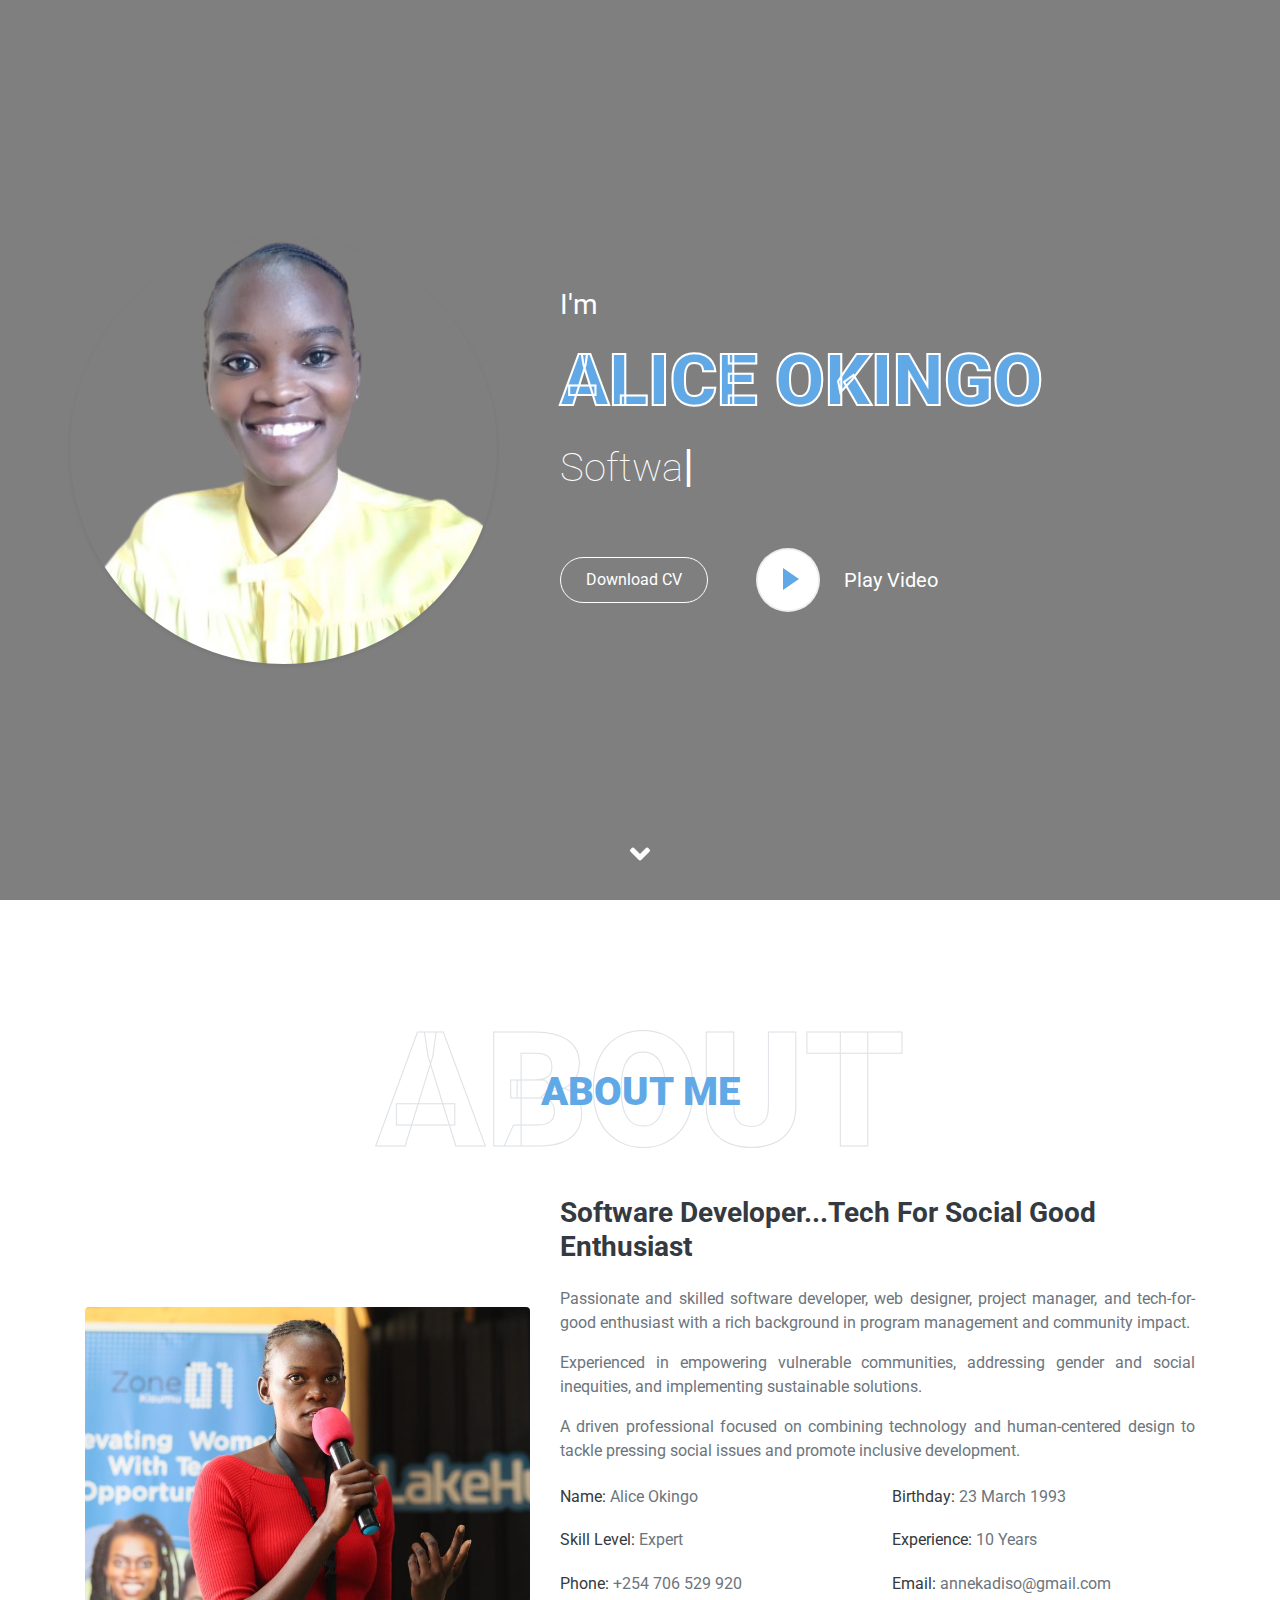
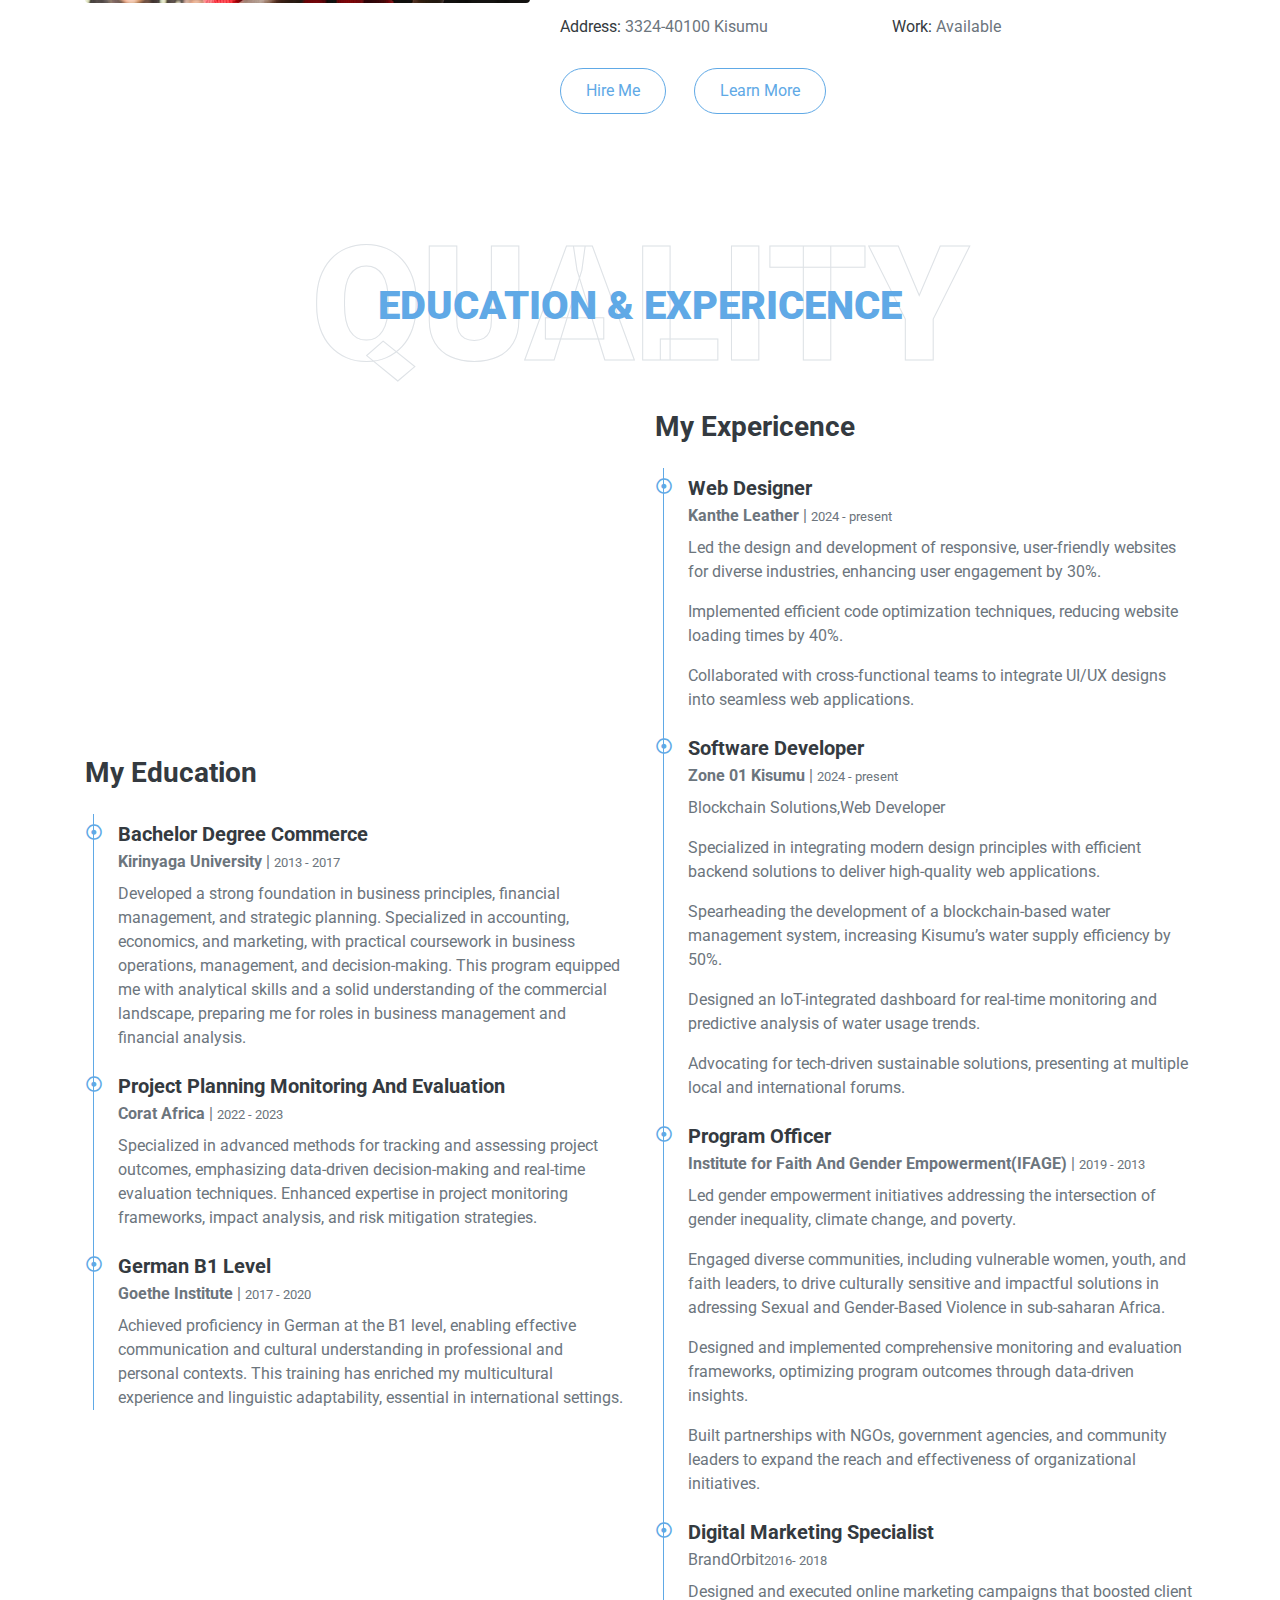
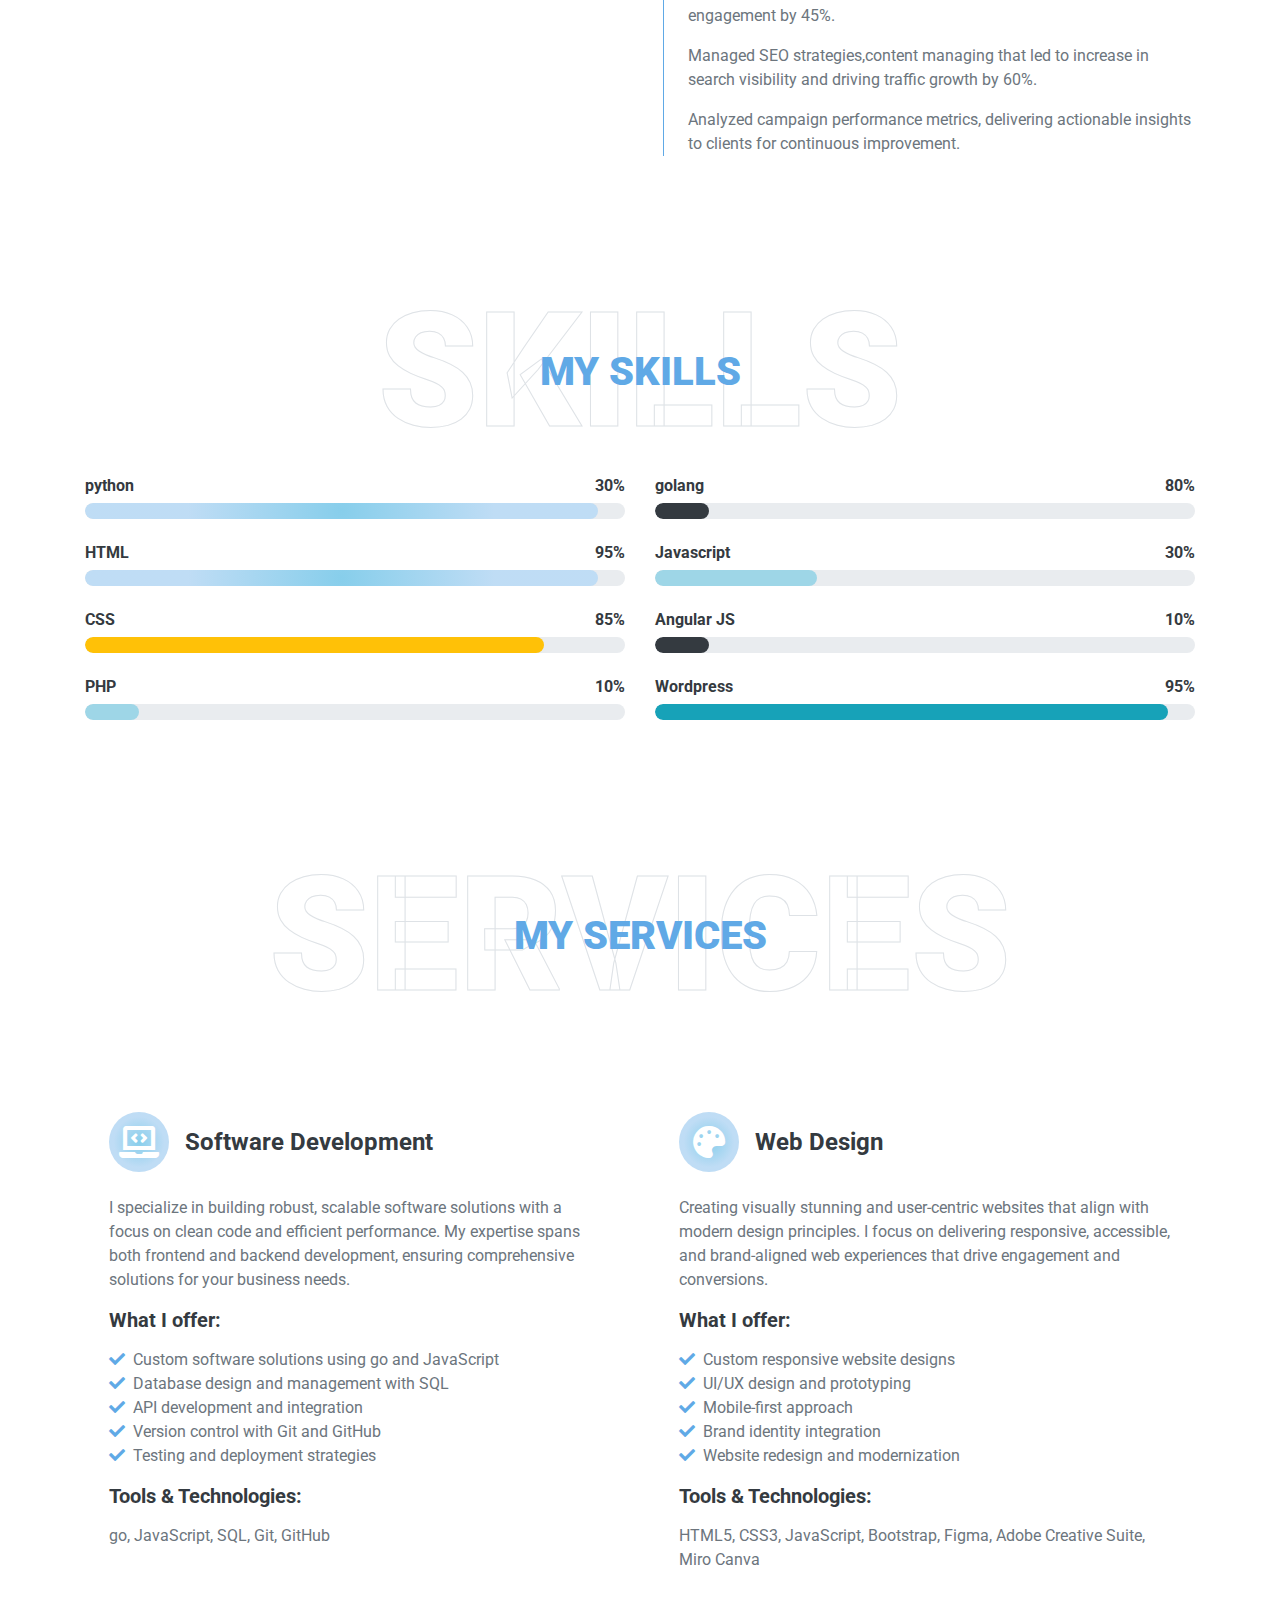
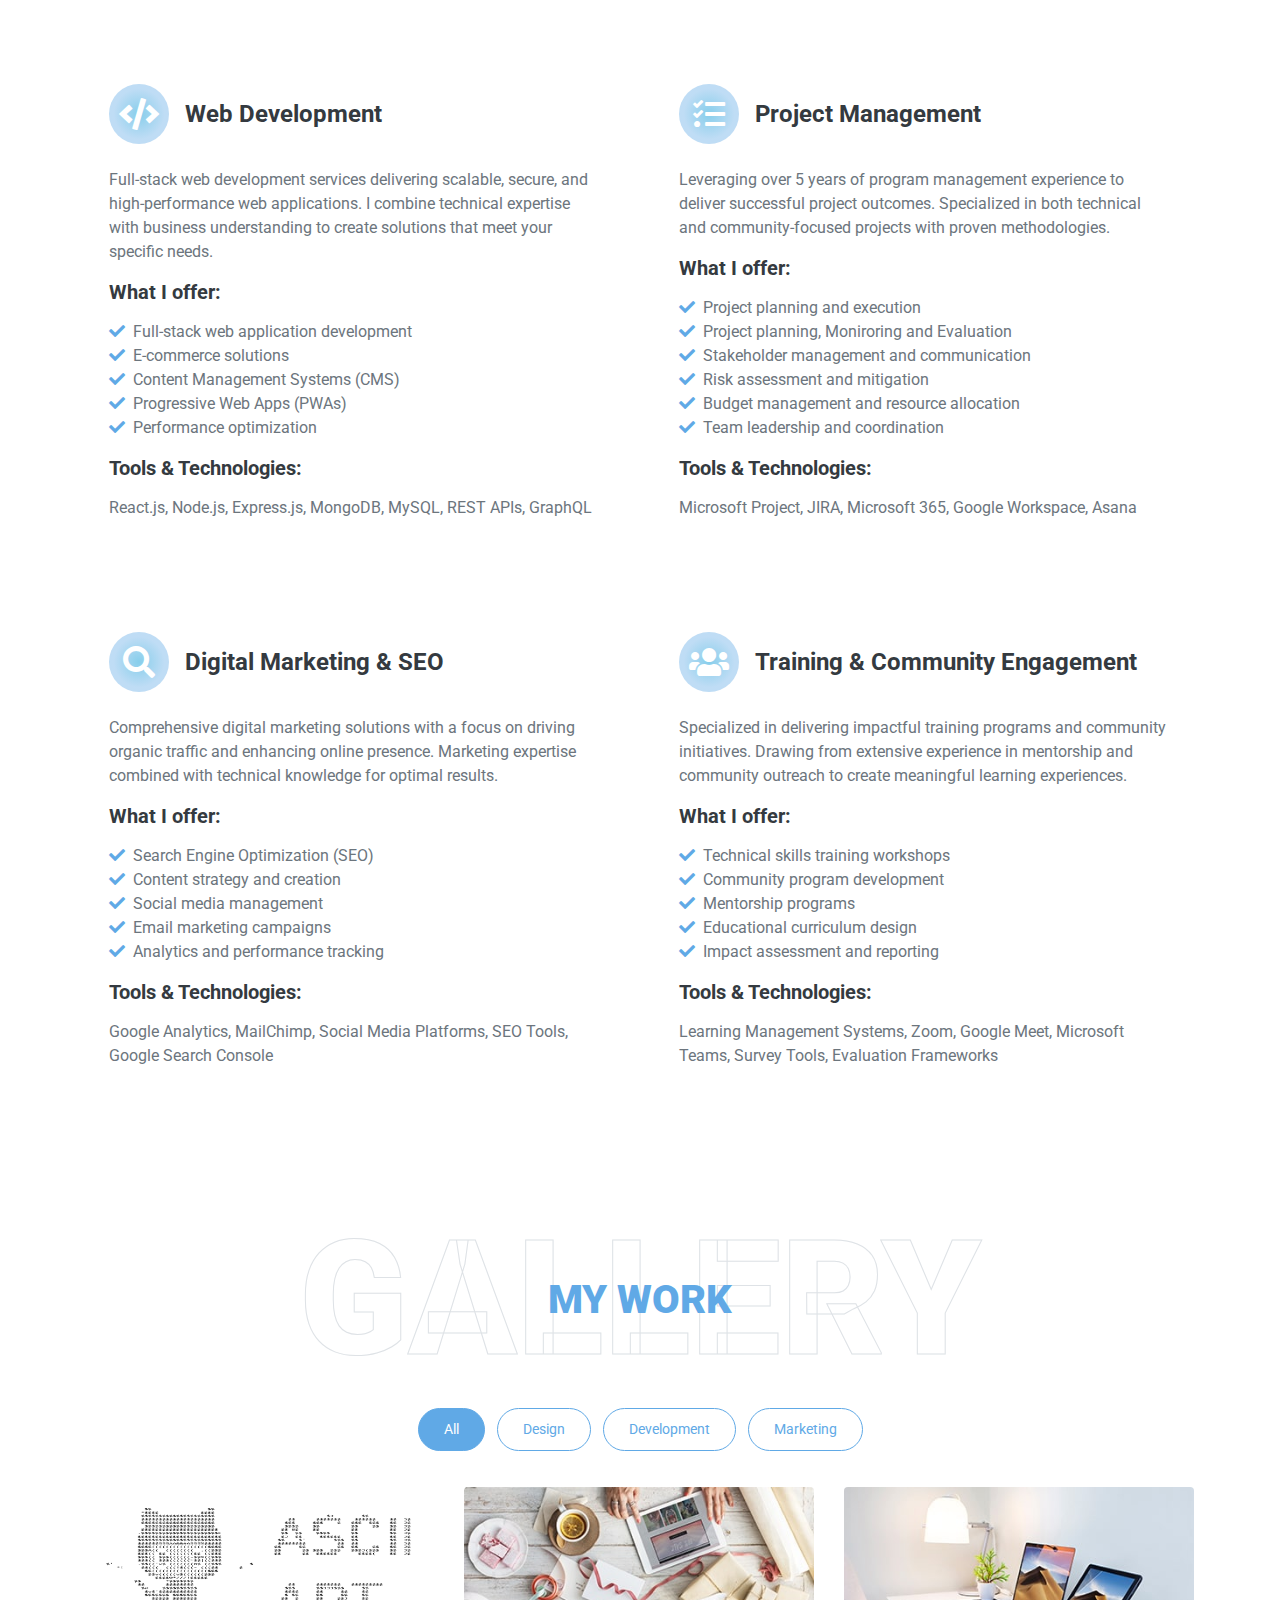
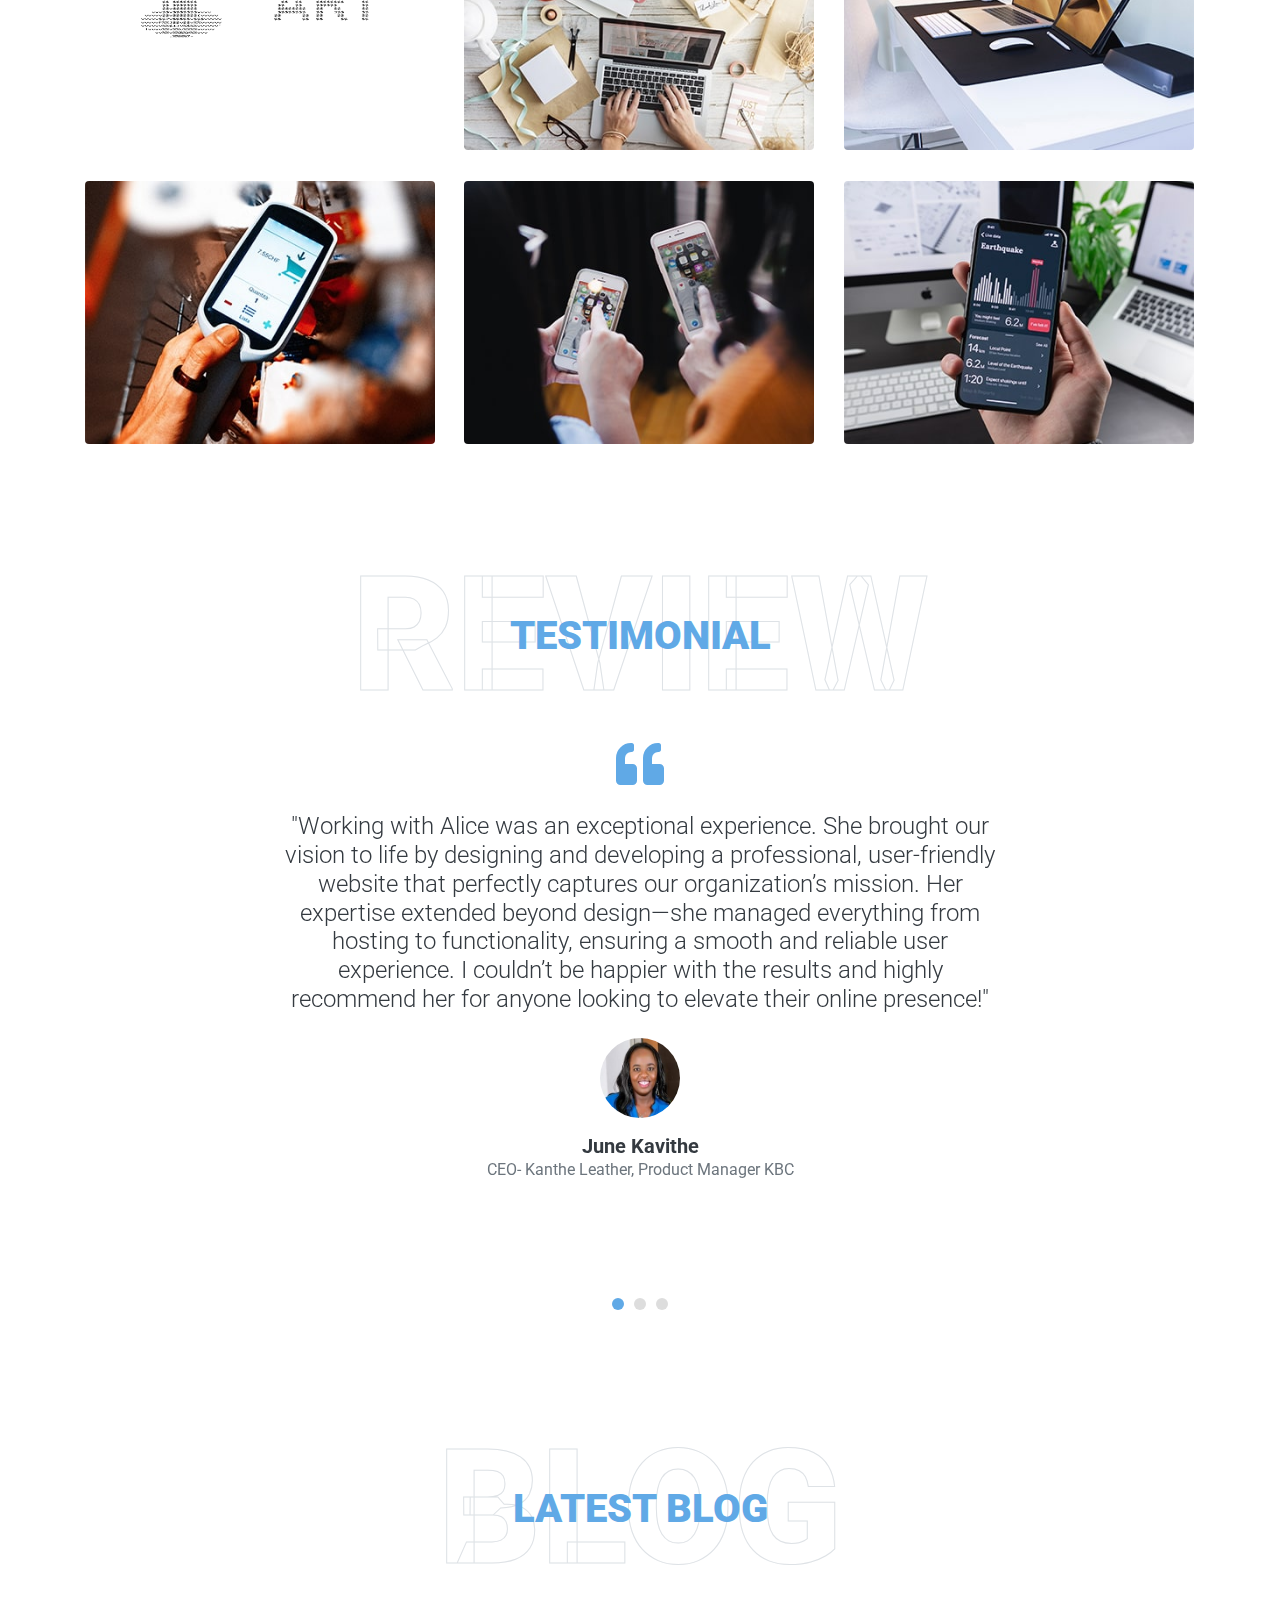
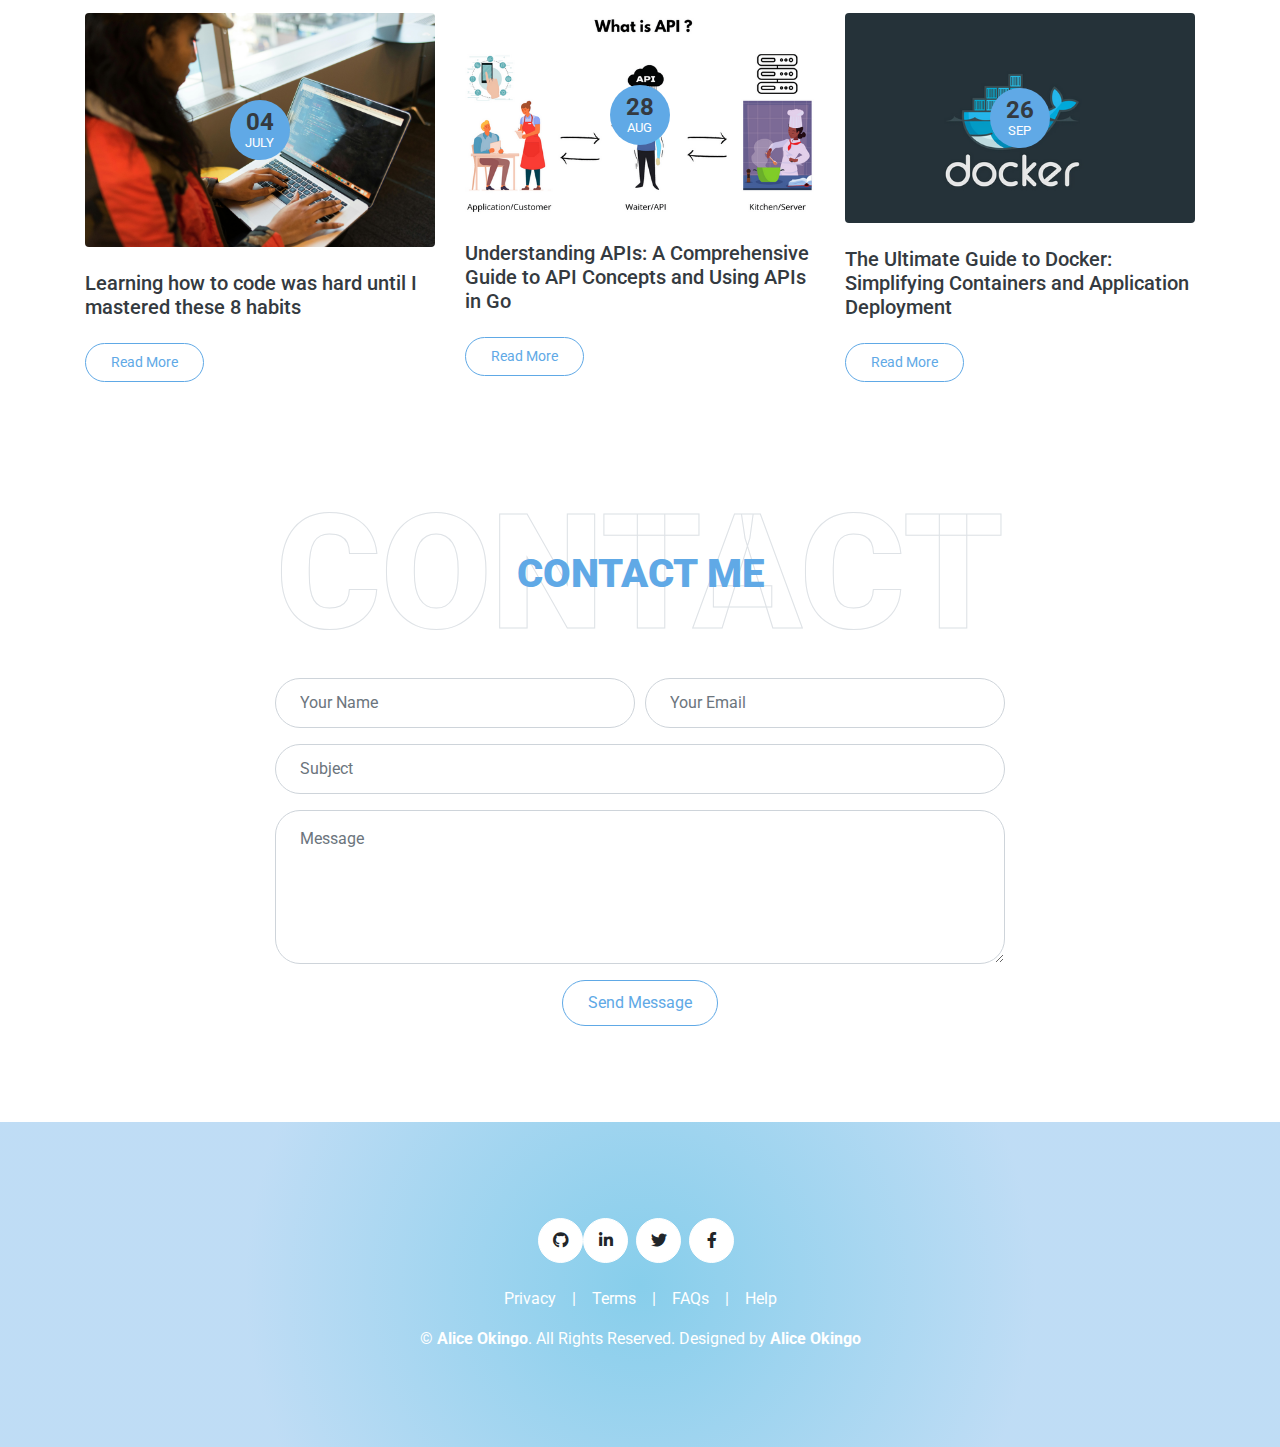
==== commit 9b8ad758: "feat: correct about content" ====
--- a/index.html
+++ b/index.html
@@ -23,6 +23,42 @@
     <link href="lib/lightbox/css/lightbox.min.css" rel="stylesheet">
 
     <link href="css/style.css" rel="stylesheet">
+    <style>
+        /* Background animation */
+        @keyframes animateBackground {
+            0% { background-position: 0 0; }
+            50% { background-position: 50% 50%; }
+            100% { background-position: 100% 100%; }
+        }
+
+        .header-section {
+            background-image: url(Background.jpg); 
+            background-size: cover;
+            background-repeat: no-repeat;
+            background-position: center;
+            min-height: 100vh;
+            animation: animateBackground 20s ease-in-out infinite;
+            transition: background-position 1s ease-in-out;
+            position: relative;
+        }
+
+        /* Optional: Add overlay */
+        .header-section::before {
+            content: "";
+            position: absolute;
+            top: 0;
+            left: 0;
+            right: 0;
+            bottom: 0;
+            background-color: rgba(0, 0, 0, 0.5); /* Adjust opacity as needed */
+            z-index: 1;
+        }
+
+        .header-section .container {
+            position: relative;
+            z-index: 2;
+        }
+    </style>
 </head>
 
 <body data-spy="scroll" data-target=".navbar" data-offset="51">
@@ -42,7 +78,7 @@
                 <a href="#skill" class="nav-item nav-link">Skill</a>
                 <a href="#service" class="nav-item nav-link">Service</a>
                 <a href="#My Work" class="nav-item nav-link">My Work</a>
-                <a href="#testimonial" class="nav-item nav-link">Review</a>
+                <a href="#testimonial" class="nav-item nav-link">Reviews</a>
                 <a href="#blog" class="nav-item nav-link">Blog</a>
                 <a href="#contact" class="nav-item nav-link">Contact</a>
             </div>
@@ -70,23 +106,21 @@
     </div>
     <!-- Video Modal End -->
 
-
     <!-- Header Start -->
-    <div class="container-fluid bg-primary d-flex align-items-center mb-5 py-5" id="home" style="min-height: 100vh;">
+    <div class="container-fluid header-section d-flex align-items-center mb-5 py-5" id="home">
         <div class="container">
             <div class="row align-items-center">
                 <div class="col-lg-5 px-5 pl-lg-0 pb-5 pb-lg-0">
-                    <img class="img-fluid w-100 rounded-circle shadow-sm" src="img/profile.jpg" alt="">
+                    <img class="img-fluid w-100 rounded-circle shadow-sm" src="img/profile.jpg" alt="Profile Image">
                 </div>
                 <div class="col-lg-7 text-center text-lg-left">
                     <h3 class="text-white font-weight-normal mb-3">I'm</h3>
                     <h1 class="display-3 text-uppercase text-primary mb-2" style="-webkit-text-stroke: 2px #ffffff;">Alice Okingo</h1>
                     <h1 class="typed-text-output d-inline font-weight-lighter text-white"></h1>
-                    <div class="typed-text d-none"> SoftWare Developer, Web Designer, Web Developer,Project Manager, Philanthropist, And More</div>
+                    <div class="typed-text d-none">Software Developer, Web Designer, Web Developer, Project Manager, Philanthropist, And More</div>
                     <div class="d-flex align-items-center justify-content-center justify-content-lg-start pt-5">
                         <a href="Alice Anne Awuor Okingo CV FAWE 1-1.pdf" class="btn btn-outline-light mr-5" download="Alice Anne Awuor Okingo CV FAWE 1-1.pdf">Download CV</a>
-                        <button type="button" class="btn-play" data-toggle="modal"
-                            data-src="https://www.youtube.com/embed/DWRcNpR6Kdc" data-target="#videoModal">
+                        <button type="button" class="btn-play" data-toggle="modal" data-src="https://www.youtube.com/embed/DWRcNpR6Kdc" data-target="#videoModal">
                             <span></span>
                         </button>
                         <h5 class="font-weight-normal text-white m-0 ml-4 d-none d-sm-block">Play Video</h5>
@@ -112,10 +146,10 @@
             <div class="col-lg-7">
                 <h3 class="mb-4">Software Developer...Tech For Social Good Enthusiast</h3>
                 <p class="justified-text">
-                    Passionate and skilled software developer, web designer, project manager, and tech-for-good enthusiast with a rich background in program management and community impact. Experienced in empowering vulnerable communities, addressing gender and social inequities, and implementing sustainable solutions. A driven professional focused on combining technology and human-centered design to tackle pressing social issues and promote inclusive development.
+                    Passionate and skilled software developer, web designer, project manager, and tech-for-good enthusiast with a rich background in program management and community impact.
                 </p>
                 <p class="justified-text">
-                    Experienced in empowering vulnerable communities, addressing gender and social inequities, and implementing sustainable solutions. A driven professional focused on combining technology and human-centered design to tackle pressing social issues and promote inclusive development.
+                    Experienced in empowering vulnerable communities, addressing gender and social inequities, and implementing sustainable solutions. 
                 </p>
                 <p class="justified-text">
                     A driven professional focused on combining technology and human-centered design to tackle pressing social issues and promote inclusive development.
@@ -153,21 +187,21 @@
                     <div class="border-left border-primary pt-2 pl-4 ml-2">
                         <div class="position-relative mb-4">
                             <i class="far fa-dot-circle text-primary position-absolute" style="top: 2px; left: -32px;"></i>
-                            <h5 class="font-weight-bold mb-1">Master In CSE</h5>
-                            <p class="mb-2"><strong>Cambridge University</strong> | <small>2000 - 2050</small></p>
-                            <p>Tempor eos dolore amet tempor dolor tempor. Dolore ea magna sit amet dolor eirmod. Eos ipsum est tempor dolor. Clita lorem kasd sed ea lorem diam ea lorem eirmod duo sit ipsum stet lorem diam</p>
+                            <h5 class="font-weight-bold mb-1">Bachelor Degree Commerce</h5>
+                            <p class="mb-2"><strong>Kirinyaga University</strong> | <small>2013 - 2017</small></p>
+                            <p>Developed a strong foundation in business principles, financial management, and strategic planning. Specialized in accounting, economics, and marketing, with practical coursework in business operations, management, and decision-making. This program equipped me with analytical skills and a solid understanding of the commercial landscape, preparing me for roles in business management and financial analysis.</p>
                         </div>
                         <div class="position-relative mb-4">
                             <i class="far fa-dot-circle text-primary position-absolute" style="top: 2px; left: -32px;"></i>
-                            <h5 class="font-weight-bold mb-1">Master In CSE</h5>
-                            <p class="mb-2"><strong>Cambridge University</strong> | <small>2000 - 2050</small></p>
-                            <p>Tempor eos dolore amet tempor dolor tempor. Dolore ea magna sit amet dolor eirmod. Eos ipsum est tempor dolor. Clita lorem kasd sed ea lorem diam ea lorem eirmod duo sit ipsum stet lorem diam</p>
+                            <h5 class="font-weight-bold mb-1">Project Planning Monitoring And Evaluation</h5>
+                            <p class="mb-2"><strong>Corat Africa</strong> | <small>2022 - 2023</small></p>
+                            <p>Specialized in advanced methods for tracking and assessing project outcomes, emphasizing data-driven decision-making and real-time evaluation techniques. Enhanced expertise in project monitoring frameworks, impact analysis, and risk mitigation strategies.</p>
                         </div>
                         <div class="position-relative mb-4">
                             <i class="far fa-dot-circle text-primary position-absolute" style="top: 2px; left: -32px;"></i>
-                            <h5 class="font-weight-bold mb-1">Master In CSE</h5>
-                            <p class="mb-2"><strong>Cambridge University</strong> | <small>2000 - 2050</small></p>
-                            <p>Tempor eos dolore amet tempor dolor tempor. Dolore ea magna sit amet dolor eirmod. Eos ipsum est tempor dolor. Clita lorem kasd sed ea lorem diam ea lorem eirmod duo sit ipsum stet lorem diam</p>
+                            <h5 class="font-weight-bold mb-1">German B1 Level</h5>
+                            <p class="mb-2"><strong>Goethe Institute</strong> | <small>2017 - 2020</small></p>
+                            <p>Achieved proficiency in German at the B1 level, enabling effective communication and cultural understanding in professional and personal contexts. This training has enriched my multicultural experience and linguistic adaptability, essential in international settings.</p>
                         </div>
                     </div>
                 </div>
@@ -177,20 +211,36 @@
                         <div class="position-relative mb-4">
                             <i class="far fa-dot-circle text-primary position-absolute" style="top: 2px; left: -32px;"></i>
                             <h5 class="font-weight-bold mb-1">Web Designer</h5>
-                            <p class="mb-2"><strong>Soft Company</strong> | <small>2000 - 2050</small></p>
-                            <p>Tempor eos dolore amet tempor dolor tempor. Dolore ea magna sit amet dolor eirmod. Eos ipsum est tempor dolor. Clita lorem kasd sed ea lorem diam ea lorem eirmod duo sit ipsum stet lorem diam</p>
+                            <p class="mb-2"><strong>Kanthe Leather</strong> | <small>2024 - present</small></p>
+                            <p>Led the design and development of responsive, user-friendly websites for diverse industries, enhancing user engagement by 30%.</p>
+                        </p>Implemented efficient code optimization techniques, reducing website loading times by 40%.</p>
+                    </p>Collaborated with cross-functional teams to integrate UI/UX designs into seamless web applications.</p>
                         </div>
                         <div class="position-relative mb-4">
                             <i class="far fa-dot-circle text-primary position-absolute" style="top: 2px; left: -32px;"></i>
-                            <h5 class="font-weight-bold mb-1">Web Designer</h5>
-                            <p class="mb-2"><strong>Soft Company</strong> | <small>2000 - 2050</small></p>
-                            <p>Tempor eos dolore amet tempor dolor tempor. Dolore ea magna sit amet dolor eirmod. Eos ipsum est tempor dolor. Clita lorem kasd sed ea lorem diam ea lorem eirmod duo sit ipsum stet lorem diam</p>
+                            <h5 class="font-weight-bold mb-1">Software Developer</h5>
+                            <p class="mb-2"><strong>Zone 01 Kisumu</strong> | <small>2024 - present</small></p>
+                            <p>Blockchain Solutions,Web Developer</p>
+                        </p>Specialized in integrating modern design principles with efficient backend solutions to deliver high-quality web applications.</p>
+                        </p>Spearheading the development of a blockchain-based water management system, increasing Kisumu’s water supply efficiency by 50%.</p>
+                    </p>Designed an IoT-integrated dashboard for real-time monitoring and predictive analysis of water usage trends.</p>
+                </p>Advocating for tech-driven sustainable solutions, presenting at multiple local and international forums.</p>
                         </div>
                         <div class="position-relative mb-4">
                             <i class="far fa-dot-circle text-primary position-absolute" style="top: 2px; left: -32px;"></i>
-                            <h5 class="font-weight-bold mb-1">Web Designer</h5>
-                            <p class="mb-2"><strong>Soft Company</strong> | <small>2000 - 2050</small></p>
-                            <p>Tempor eos dolore amet tempor dolor tempor. Dolore ea magna sit amet dolor eirmod. Eos ipsum est tempor dolor. Clita lorem kasd sed ea lorem diam ea lorem eirmod duo sit ipsum stet lorem diam</p>
+                            <h5 class="font-weight-bold mb-1">Program Officer</h5>
+                            <p class="mb-2"><strong>Institute for Faith And Gender Empowerment(IFAGE)</strong> | <small>2019 - 2013</small></p>
+                            <p>Led gender empowerment initiatives addressing the intersection of gender inequality, climate change, and poverty.
+                            </p>Engaged diverse communities, including vulnerable women, youth, and faith leaders, to drive culturally sensitive and impactful solutions in adressing Sexual and Gender-Based Violence in sub-saharan Africa.</p>
+                            </p>Designed and implemented comprehensive monitoring and evaluation frameworks, optimizing program outcomes through data-driven insights.</p>
+                            </p>Built partnerships with NGOs, government agencies, and community leaders to expand the reach and effectiveness of organizational initiatives.</p>
+                        </div> <div class="position-relative mb-4">
+                            <i class="far fa-dot-circle text-primary position-absolute" style="top: 2px; left: -32px;"></i>
+                            <h5 class="font-weight-bold mb-1">Digital Marketing Specialist</h5>
+                            <p class="mb-2"><strong></strong>BrandOrbit<small>2016- 2018</small></p>
+                            <p>Designed and executed online marketing campaigns that boosted client engagement by 45%.</p>
+                            </p>Managed SEO strategies,content managing that led to increase in search visibility and driving traffic growth by 60%.</p>
+                            </p>Analyzed campaign performance metrics, delivering actionable insights to clients for continuous improvement.</p>
                         </div>
                     </div>
                 </div>
@@ -211,6 +261,15 @@
             <div class="col-md-6">
                 <div class="skill mb-4">
                     <div class="d-flex justify-content-between">
+                        <h6 class="font-weight-bold">python</h6>
+                        <h6 class="font-weight-bold">30%</h6>
+                    </div>
+                    <div class="progress">
+                        <div class="progress-bar bg-primary" role="progressbar" aria-valuenow="95" aria-valuemin="0" aria-valuemax="100"></div>
+                    </div>
+                </div>
+                <div class="skill mb-4">
+                    <div class="d-flex justify-content-between">
                         <h6 class="font-weight-bold">HTML</h6>
                         <h6 class="font-weight-bold">95%</h6>
                     </div>
@@ -237,7 +296,15 @@
                     </div>
                 </div>
             </div>
-            <div class="col-md-6">
+            <div class="col-md-6">  <div class="skill mb-4">
+                <div class="d-flex justify-content-between">
+                    <h6 class="font-weight-bold">golang</h6>
+                    <h6 class="font-weight-bold">80%</h6>
+                </div>
+                <div class="progress">
+                    <div class="progress-bar bg-dark" role="progressbar" aria-valuenow="10" aria-valuemin="0" aria-valuemax="100"></div>
+                </div>
+            </div>
                 <div class="skill mb-4">
                     <div class="d-flex justify-content-between">
                         <h6 class="font-weight-bold">Javascript</h6>
@@ -537,31 +604,31 @@
         <div class="container">
             <div class="position-relative d-flex align-items-center justify-content-center">
                 <h1 class="display-1 text-uppercase text-white" style="-webkit-text-stroke: 1px #dee2e6;">Review</h1>
-                <h1 class="position-absolute text-uppercase text-primary">Clients Say</h1>
+                <h1 class="position-absolute text-uppercase text-primary">Testimonial</h1>
             </div>
             <div class="row justify-content-center">
                 <div class="col-lg-8">
                     <div class="owl-carousel testimonial-carousel">
                         <div class="text-center">
                             <i class="fa fa-3x fa-quote-left text-primary mb-4"></i>
-                            <h4 class="font-weight-light mb-4">Dolor eirmod diam stet kasd sed. Aliqu rebum est eos. Rebum elitr dolore et eos labore, stet justo sed est sed. Diam sed sed dolor stet accusam amet eirmod eos, labore diam clita</h4>
+                            <h4 class="font-weight-light mb-4">"Working with Alice was an exceptional experience. She brought our vision to life by designing and developing a professional, user-friendly website that perfectly captures our organization’s mission. Her expertise extended beyond design—she managed everything from hosting to functionality, ensuring a smooth and reliable user experience. I couldn’t be happier with the results and highly recommend her for anyone looking to elevate their online presence!"</h4>
                             <img class="img-fluid rounded-circle mx-auto mb-3" src="img/testimonial-1.jpg" style="width: 80px; height: 80px;">
-                            <h5 class="font-weight-bold m-0">Client Name</h5>
-                            <span>Profession</span>
+                            <h5 class="font-weight-bold m-0">June Kavithe</h5>
+                            <span>CEO- Kanthe Leather, Product Manager KBC</span>
                         </div>
                         <div class="text-center">
                             <i class="fa fa-3x fa-quote-left text-primary mb-4"></i>
-                            <h4 class="font-weight-light mb-4">Dolor eirmod diam stet kasd sed. Aliqu rebum est eos. Rebum elitr dolore et eos labore, stet justo sed est sed. Diam sed sed dolor stet accusam amet eirmod eos, labore diam clita</h4>
+                            <h4 class="font-weight-light mb-4">"Working with Anne at the Institute for Faith and Gender Empowerment was truly inspiring. As a Project Coordinator and later Project Manager, she demonstrated unmatched dedication to using technology to drive impactful change for vulnerable communities. Her innovative approach to leveraging digital tools made project processes more efficient, transparent, and results-driven. Okingo's command over project management tools, paired with her enthusiasm for tech-for-good solutions, consistently elevated the quality of our initiatives. She stands out as a proactive leader who not only manages but truly empowers those around her."</h4>
                             <img class="img-fluid rounded-circle mx-auto mb-3" src="img/testimonial-2.jpg" style="width: 80px; height: 80px;">
-                            <h5 class="font-weight-bold m-0">Client Name</h5>
-                            <span>Profession</span>
+                            <h5 class="font-weight-bold m-0">Rev. Domnic Misolo</h5>
+                            <span>Founder/Executive Director IFAGE International</span>
                         </div>
                         <div class="text-center">
                             <i class="fa fa-3x fa-quote-left text-primary mb-4"></i>
-                            <h4 class="font-weight-light mb-4">Dolor eirmod diam stet kasd sed. Aliqu rebum est eos. Rebum elitr dolore et eos labore, stet justo sed est sed. Diam sed sed dolor stet accusam amet eirmod eos, labore diam clita</h4>
+                            <h4 class="font-weight-light mb-4">"I had the pleasure of collaborating with Alice on several community development projects. Her unwavering dedication to improving the lives of vulnerable populations through technology and efficient project management was truly inspiring. She has a unique ability to bridge the gap between technical solutions and community needs, ensuring that every project not only meets its objectives but also creates a lasting, positive impact. She is a natural leader, skilled to keep everything organized, on track, and transparent. Her passion for tech for good and her ability to engage with diverse community stakeholders make her an exceptional asset to any project or organization."</h4>
                             <img class="img-fluid rounded-circle mx-auto mb-3" src="img/testimonial-3.jpg" style="width: 80px; height: 80px;">
-                            <h5 class="font-weight-bold m-0">Client Name</h5>
-                            <span>Profession</span>
+                            <h5 class="font-weight-bold m-0">Brianne Mwangi</h5>
+                            <span>Pamoja Trust</span>
                         </div>
                     </div>
                 </div>
@@ -583,34 +650,34 @@
                     <div class="position-relative mb-4">
                         <img class="img-fluid rounded w-100" src="img/blog-1.jpg" alt="">
                         <div class="blog-date">
-                            <h4 class="font-weight-bold mb-n1">01</h4>
-                            <small class="text-white text-uppercase">Jan</small>
-                        </div>
-                    </div>
-                    <h5 class="font-weight-medium mb-4">Rebum lorem no eos ut ipsum diam tempor sed rebum elitr ipsum</h5>
-                    <a class="btn btn-sm btn-outline-primary py-2" href="">Read More</a>
+                            <h4 class="font-weight-bold mb-n1">04</h4>
+                            <small class="text-white text-uppercase">July</small>
+                        </div>
+                    </div>
+                    <h5 class="font-weight-medium mb-4">Learning how to code was hard until I mastered these 8 habits</h5>
+                    <a class="btn btn-sm btn-outline-primary py-2" href="https://www.linkedin.com/pulse/learning-how-code-hard-until-i-mastered-8-habits-anne-okingo-on54f/?trackingId=5F0Hzb%2BkTpeCvf7CU9uhzQ%3D%3D">Read More</a>
                 </div>
                 <div class="col-lg-4 mb-5">
                     <div class="position-relative mb-4">
                         <img class="img-fluid rounded w-100" src="img/blog-2.jpg" alt="">
                         <div class="blog-date">
-                            <h4 class="font-weight-bold mb-n1">01</h4>
-                            <small class="text-white text-uppercase">Jan</small>
-                        </div>
-                    </div>
-                    <h5 class="font-weight-medium mb-4">Rebum lorem no eos ut ipsum diam tempor sed rebum elitr ipsum</h5>
-                    <a class="btn btn-sm btn-outline-primary py-2" href="">Read More</a>
+                            <h4 class="font-weight-bold mb-n1">28</h4>
+                            <small class="text-white text-uppercase">Aug</small>
+                        </div>
+                    </div>
+                    <h5 class="font-weight-medium mb-4">Understanding APIs: A Comprehensive Guide to API Concepts and Using APIs in Go</h5>
+                    <a class="btn btn-sm btn-outline-primary py-2" href="https://docs.google.com/document/d/1p0uMpAtABAabhJZi1FkVXQSRnyemLMes/edit?usp=sharing&ouid=112706888887884946655&rtpof=true&sd=true">Read More</a>
                 </div>
                 <div class="col-lg-4 mb-5">
                     <div class="position-relative mb-4">
                         <img class="img-fluid rounded w-100" src="img/blog-3.jpg" alt="">
                         <div class="blog-date">
-                            <h4 class="font-weight-bold mb-n1">01</h4>
-                            <small class="text-white text-uppercase">Jan</small>
-                        </div>
-                    </div>
-                    <h5 class="font-weight-medium mb-4">Rebum lorem no eos ut ipsum diam tempor sed rebum elitr ipsum</h5>
-                    <a class="btn btn-sm btn-outline-primary py-2" href="">Read More</a>
+                            <h4 class="font-weight-bold mb-n1">26</h4>
+                            <small class="text-white text-uppercase">Sep</small>
+                        </div>
+                    </div>
+                    <h5 class="font-weight-medium mb-4">The Ultimate Guide to Docker: Simplifying Containers and Application Deployment</h5>
+                    <a class="btn btn-sm btn-outline-primary py-2" href="https://docs.google.com/document/d/1MzYBa0sZraOLS5RiIugw3hnGFP_y-VBYVVNSTZGkOBc/edit?usp=sharing">Read More</a>
                 </div>
             </div>
         </div>
--- a/css/style.css
+++ b/css/style.css
@@ -1,18 +1,8 @@
-/******* Bootstrap Theming ********/
-/*!
- * Bootstrap v4.5.3 (https://getbootstrap.com/)
- * Copyright 2011-2020 The Bootstrap Authors
- * Copyright 2011-2020 Twitter, Inc.
- * Licensed under MIT (https://github.com/twbs/bootstrap/blob/main/LICENSE)
- */
+
 :root {
-  --blue: #007bff;
-  --indigo: #6610f2;
-  --purple: #6f42c1;
-  --pink: #e83e8c;
-  --red: #9ed6e7;
-  --orange: #fd7e14;
-  --yellow: #ffc107;
+  
+  --skyblue: #9ed6e7;
+ 
   --green: #28a745;
   --teal: #20c997;
   --cyan: #17a2b8;
@@ -68,7 +58,6 @@
   color: #6c757d;
   text-align: left;
   background-color: #ffffff;
-  background-image: url('imageback.jpg'); 
 }
 
 [tabindex="-1"]:focus:not(:focus-visible) {
@@ -6365,10 +6354,37 @@
 .align-text-top {
   vertical-align: text-top !important;
 }
-
 .bg-primary {
+  /* Fallback background color */
   background-color: #60a9e6 !important;
-}
+
+  /* Apply the background gradient with the image */
+  background-image: radial-gradient(circle, rgba(135, 206, 235, 1) 0%, rgba(255, 255, 255, 0.6) 60%), 
+                    url(Background.jpg)!important;
+
+  /* Ensure the background covers the entire container */
+  background-size: cover;
+  
+  /* Set the background position to the center initially */
+  background-position: center top;
+
+  /* Set animation for the moving sky effect */
+  animation: skyAnimation 30s linear infinite;
+}
+
+/* Define the animation to move the sky */
+@keyframes skyAnimation {
+  0% {
+    background-position: center top;
+  }
+  50% {
+    background-position: center center;
+  }
+  100% {
+    background-position: center bottom;
+  }
+}
+
 
 a.bg-primary:hover, a.bg-primary:focus,
 button.bg-primary:hover,
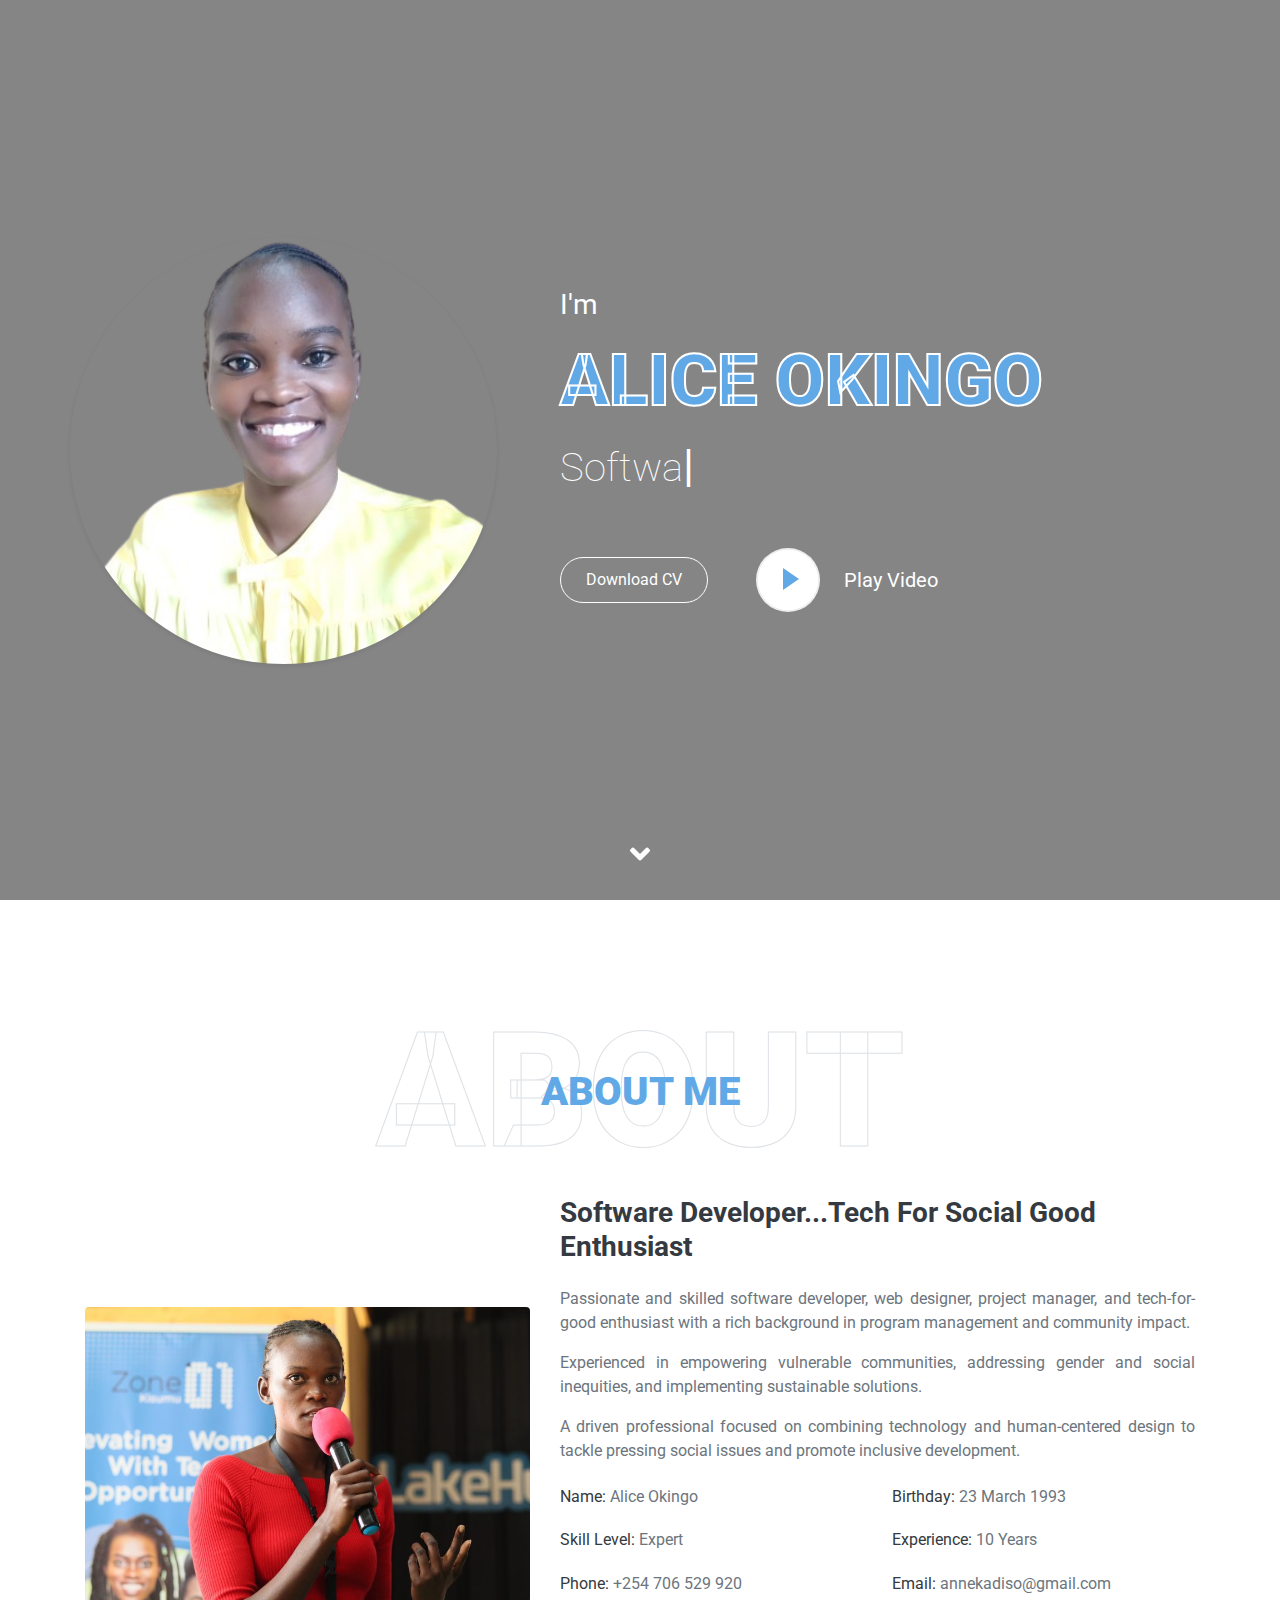
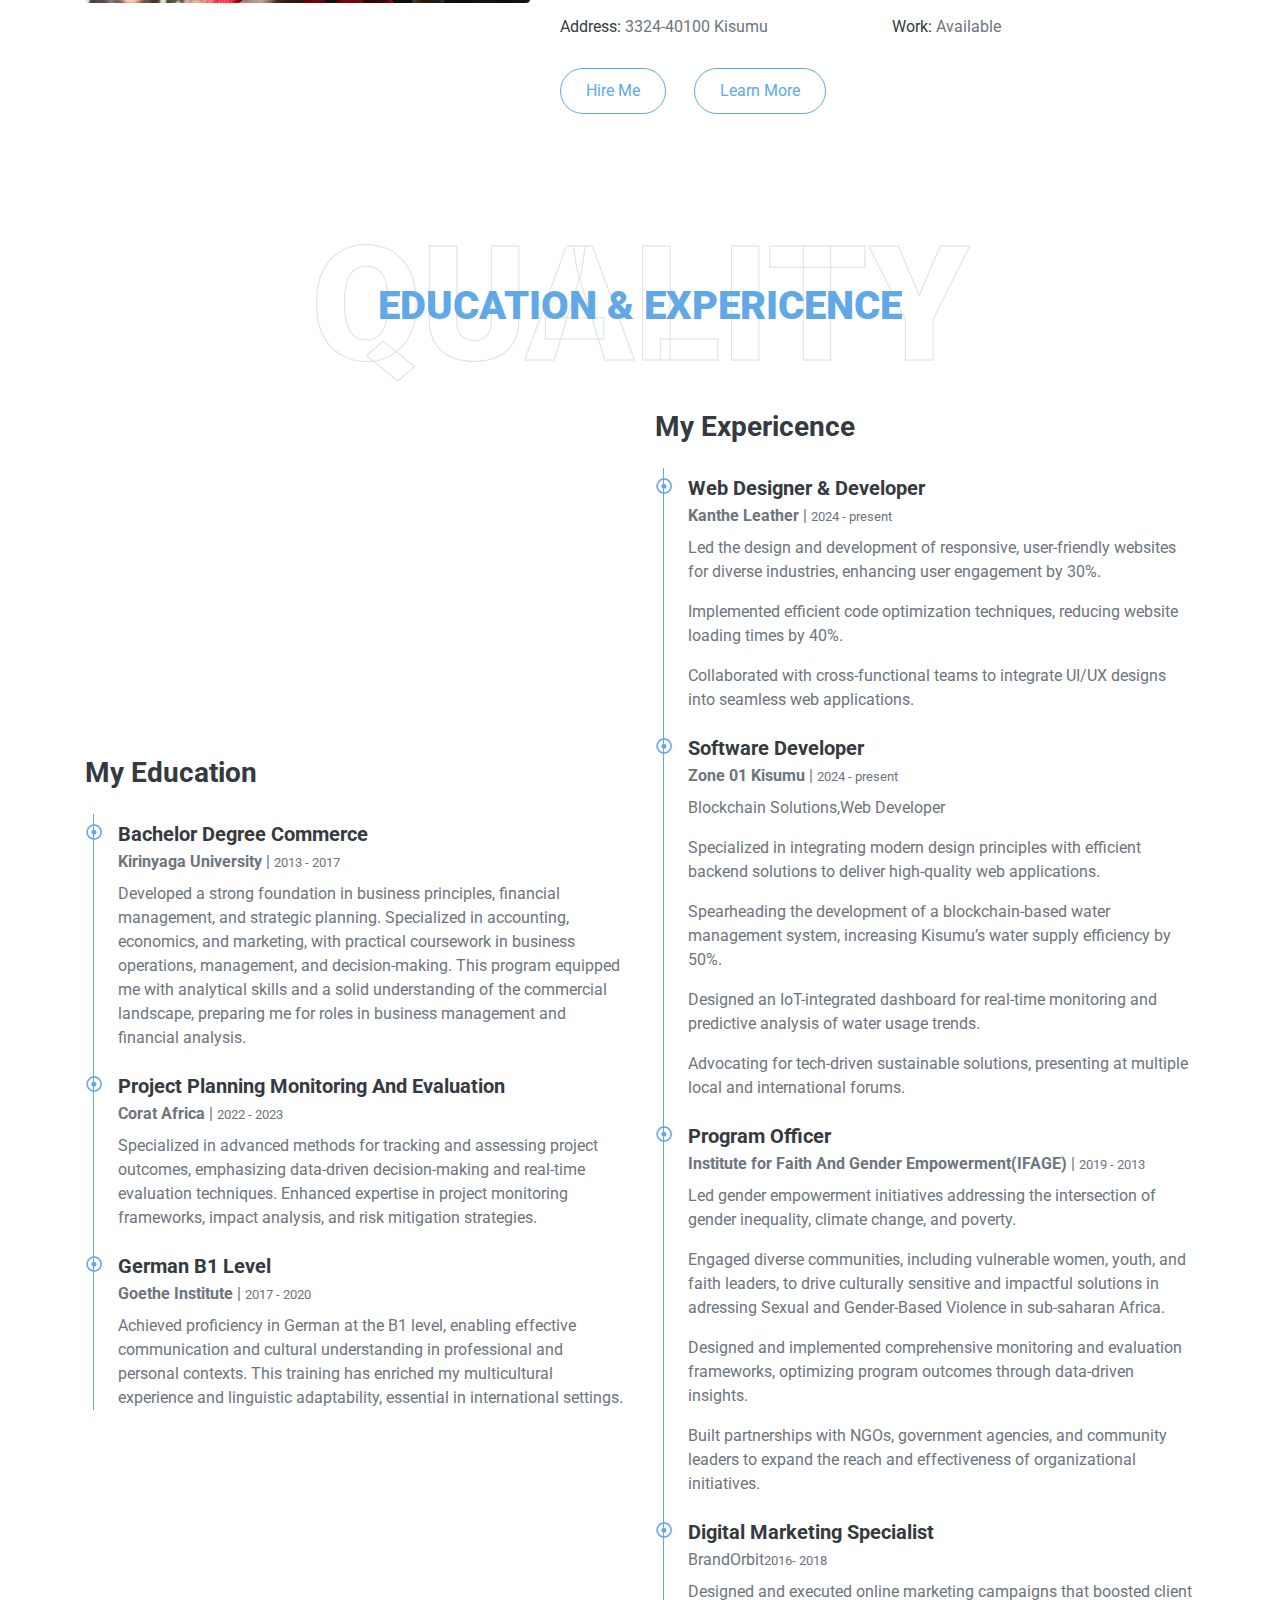
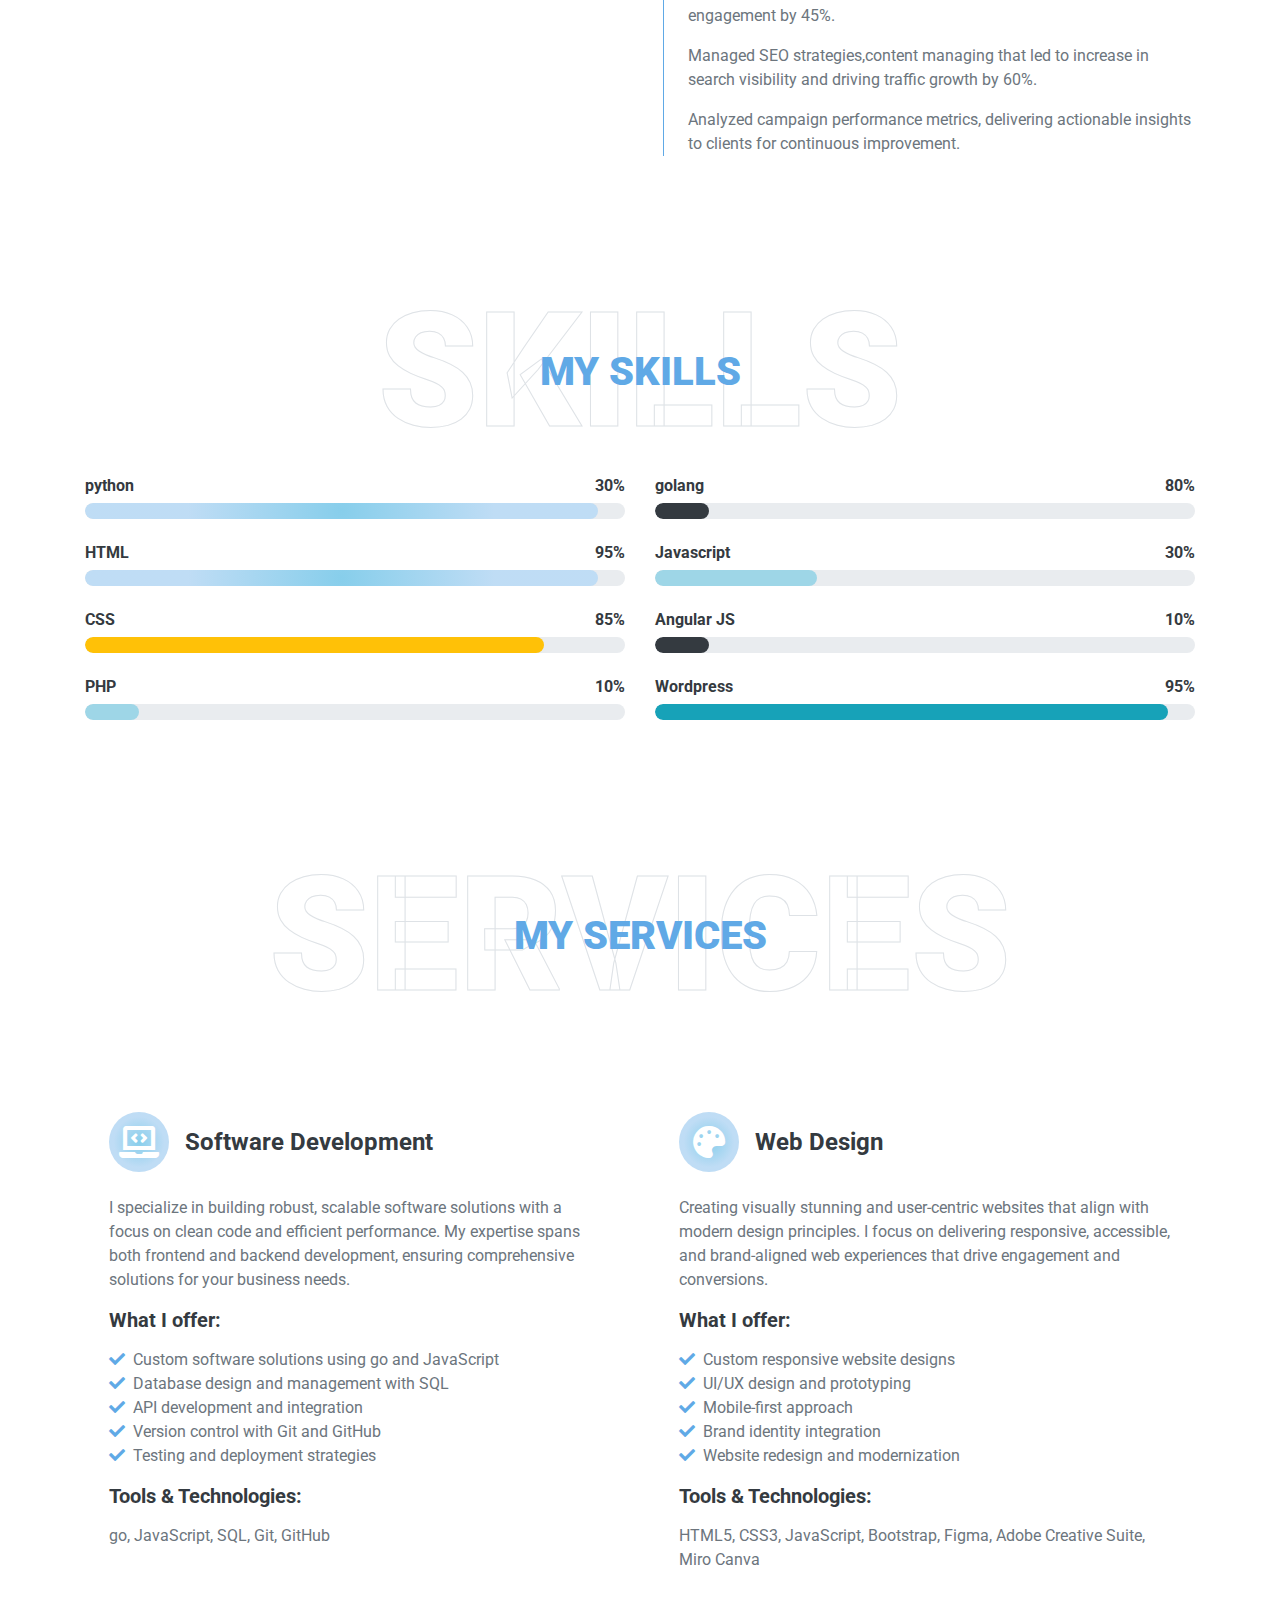
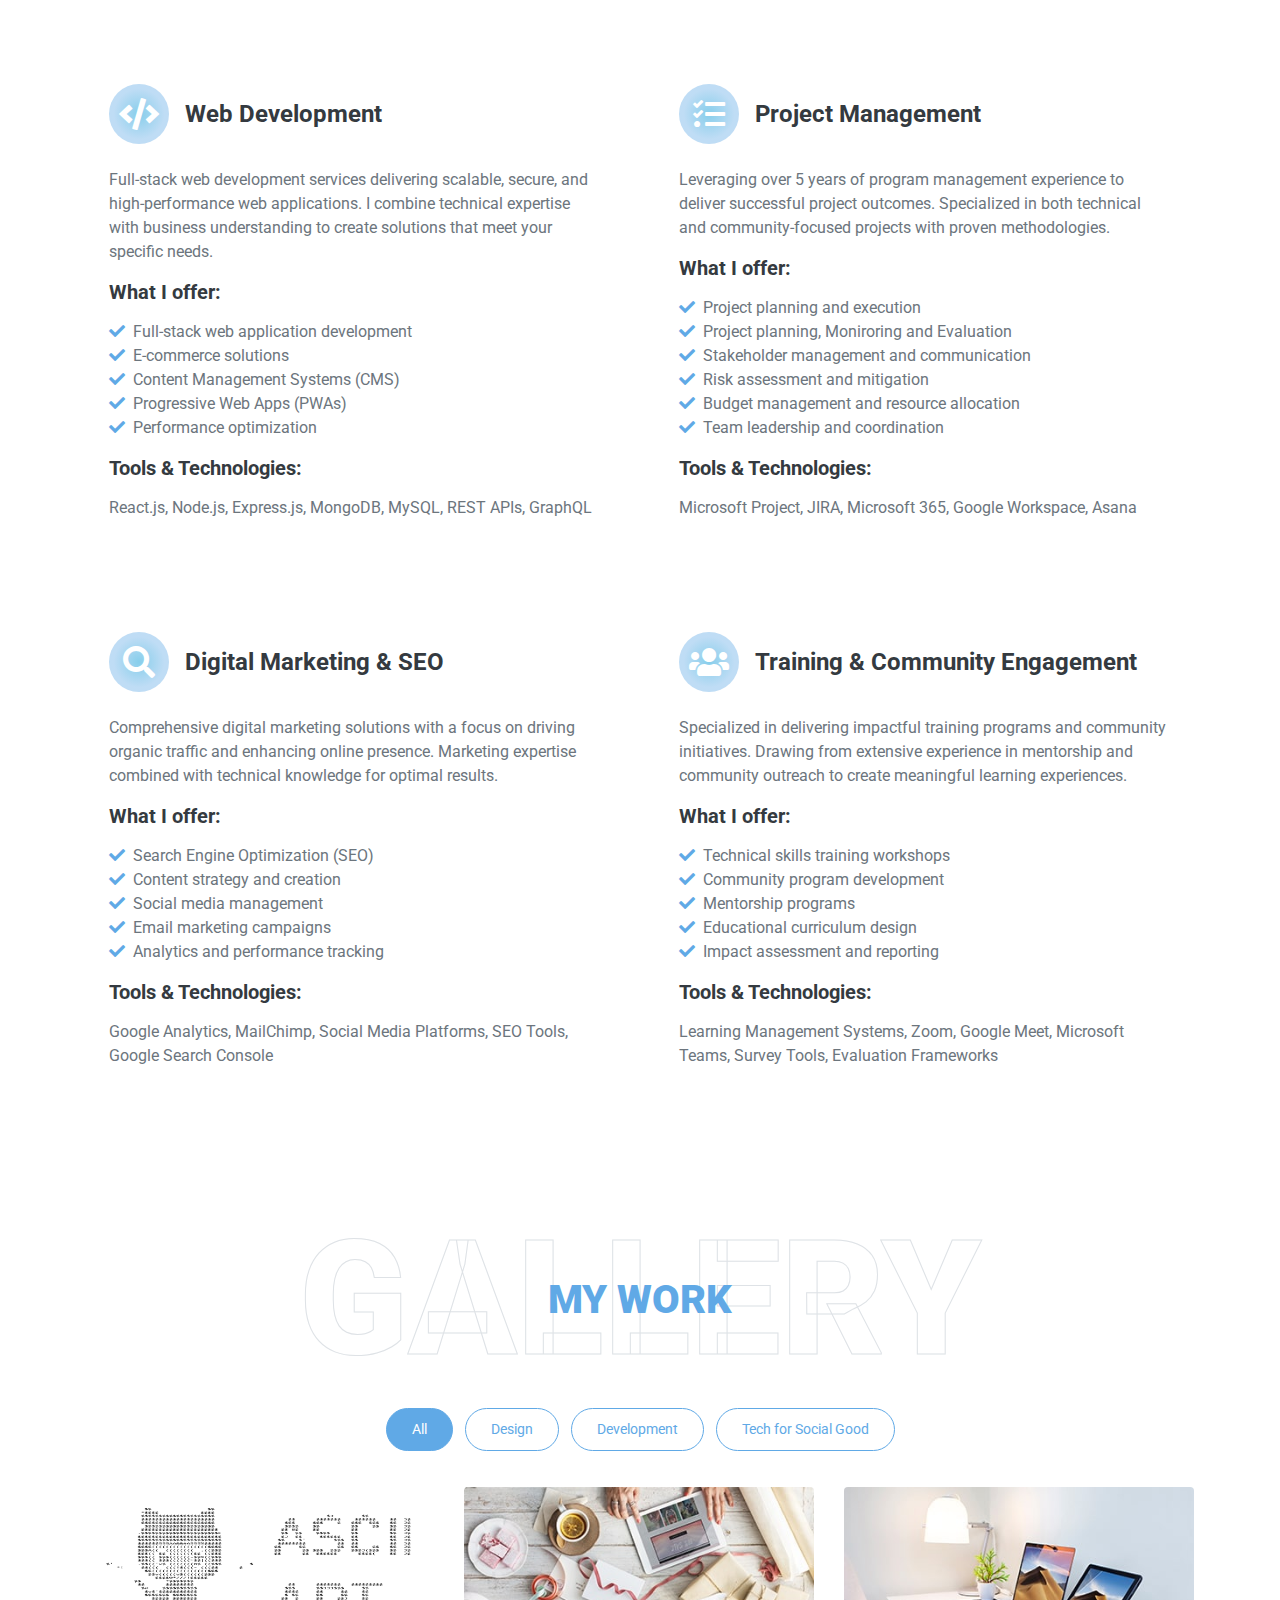
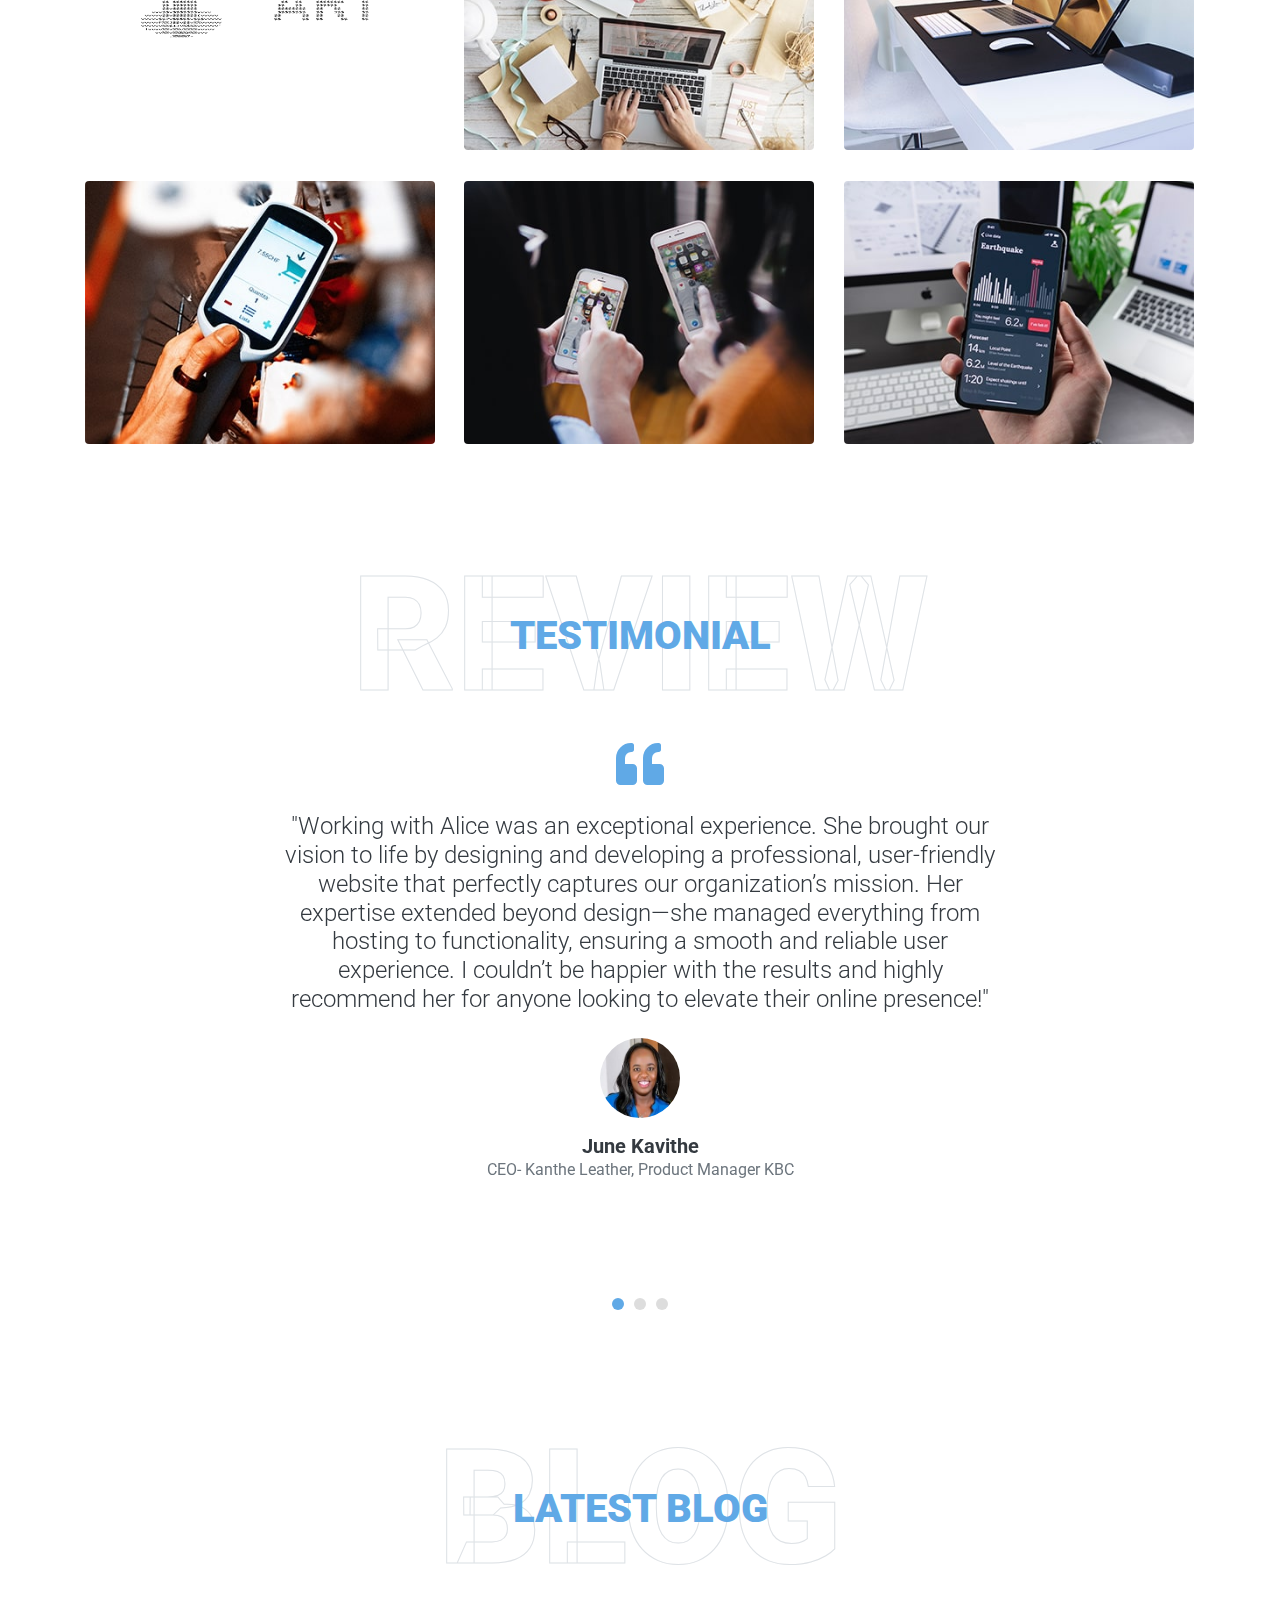
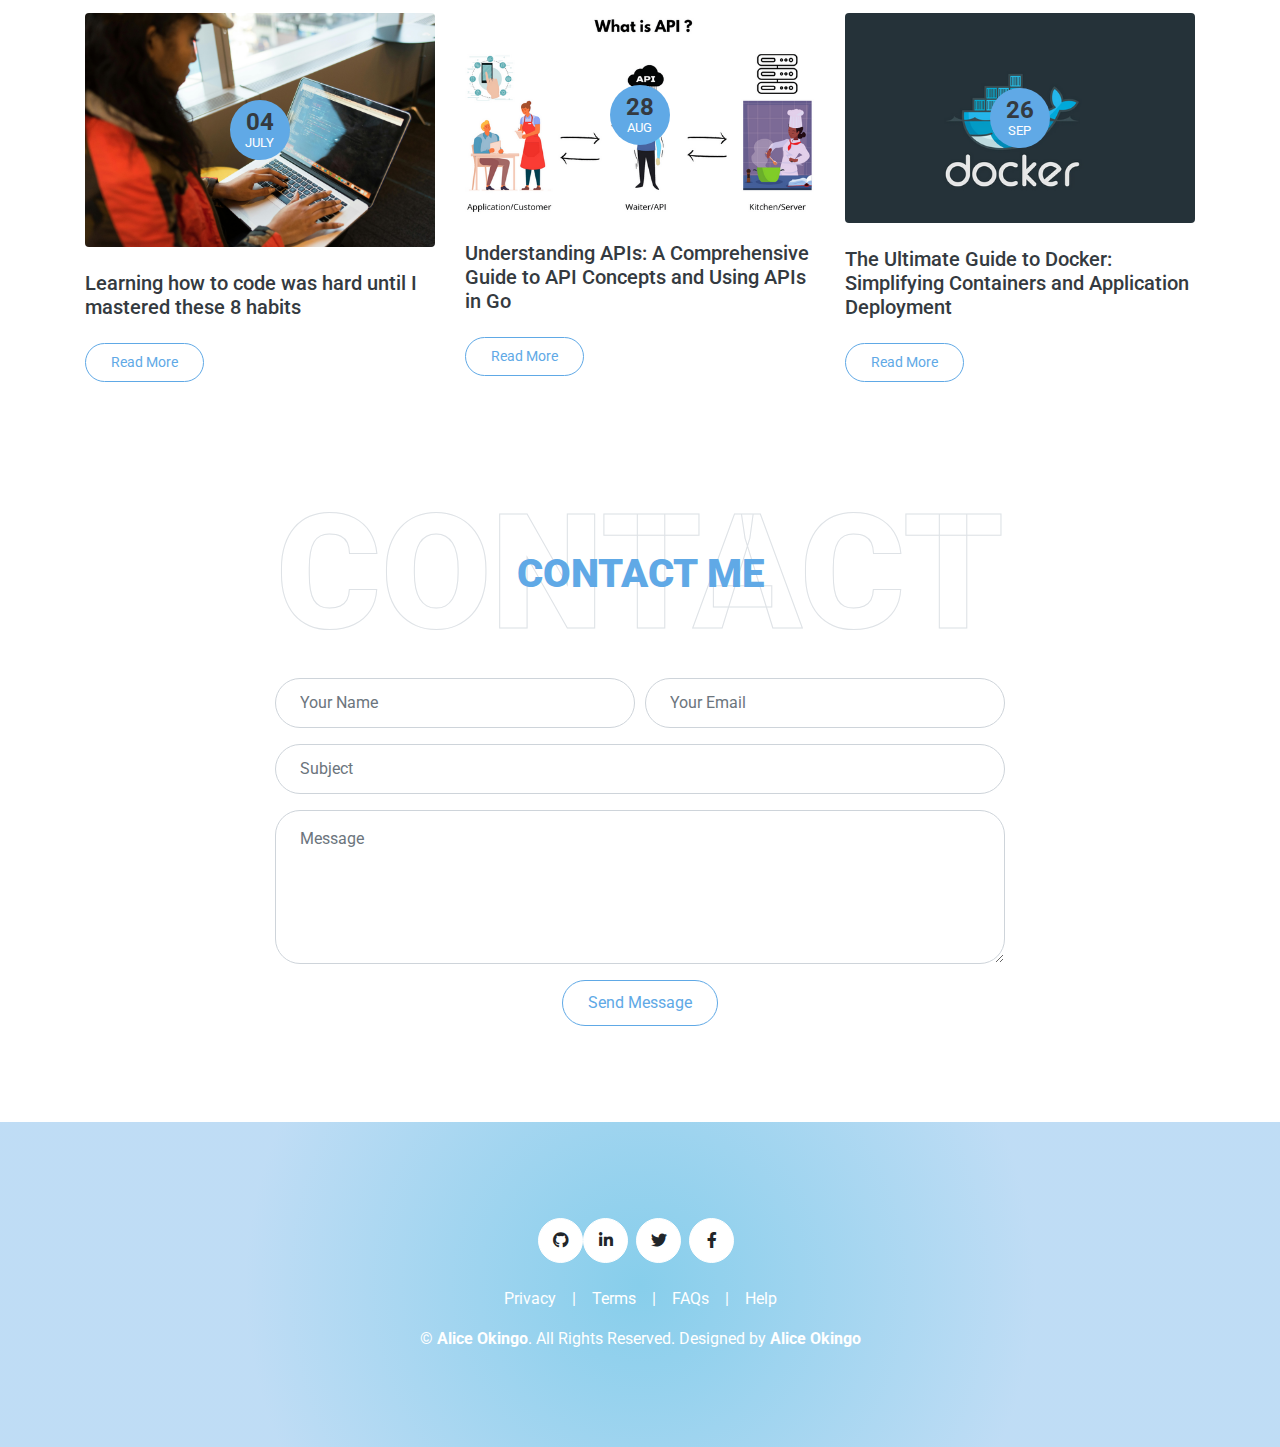
==== commit 34422537: "feat: correct about content" ====
--- a/index.html
+++ b/index.html
@@ -50,7 +50,7 @@
             left: 0;
             right: 0;
             bottom: 0;
-            background-color: rgba(0, 0, 0, 0.5); /* Adjust opacity as needed */
+            background-color: rgba(12, 12, 12, 0.5); /* Adjust opacity as needed */
             z-index: 1;
         }
 
@@ -210,7 +210,7 @@
                     <div class="border-left border-primary pt-2 pl-4 ml-2">
                         <div class="position-relative mb-4">
                             <i class="far fa-dot-circle text-primary position-absolute" style="top: 2px; left: -32px;"></i>
-                            <h5 class="font-weight-bold mb-1">Web Designer</h5>
+                            <h5 class="font-weight-bold mb-1">Web Designer & Developer </h5>
                             <p class="mb-2"><strong>Kanthe Leather</strong> | <small>2024 - present</small></p>
                             <p>Led the design and development of responsive, user-friendly websites for diverse industries, enhancing user engagement by 30%.</p>
                         </p>Implemented efficient code optimization techniques, reducing website loading times by 40%.</p>
@@ -528,7 +528,7 @@
                         <li class="btn btn-sm btn-outline-primary m-1 active"  data-filter="*">All</li>
                         <li class="btn btn-sm btn-outline-primary m-1" data-filter=".first">Design</li>
                         <li class="btn btn-sm btn-outline-primary m-1" data-filter=".second">Development</li>
-                        <li class="btn btn-sm btn-outline-primary m-1" data-filter=".third">Marketing</li>
+                        <li class="btn btn-sm btn-outline-primary m-1" data-filter=".third">Tech for Social Good</li>
                     </ul>
                 </div>
             </div>
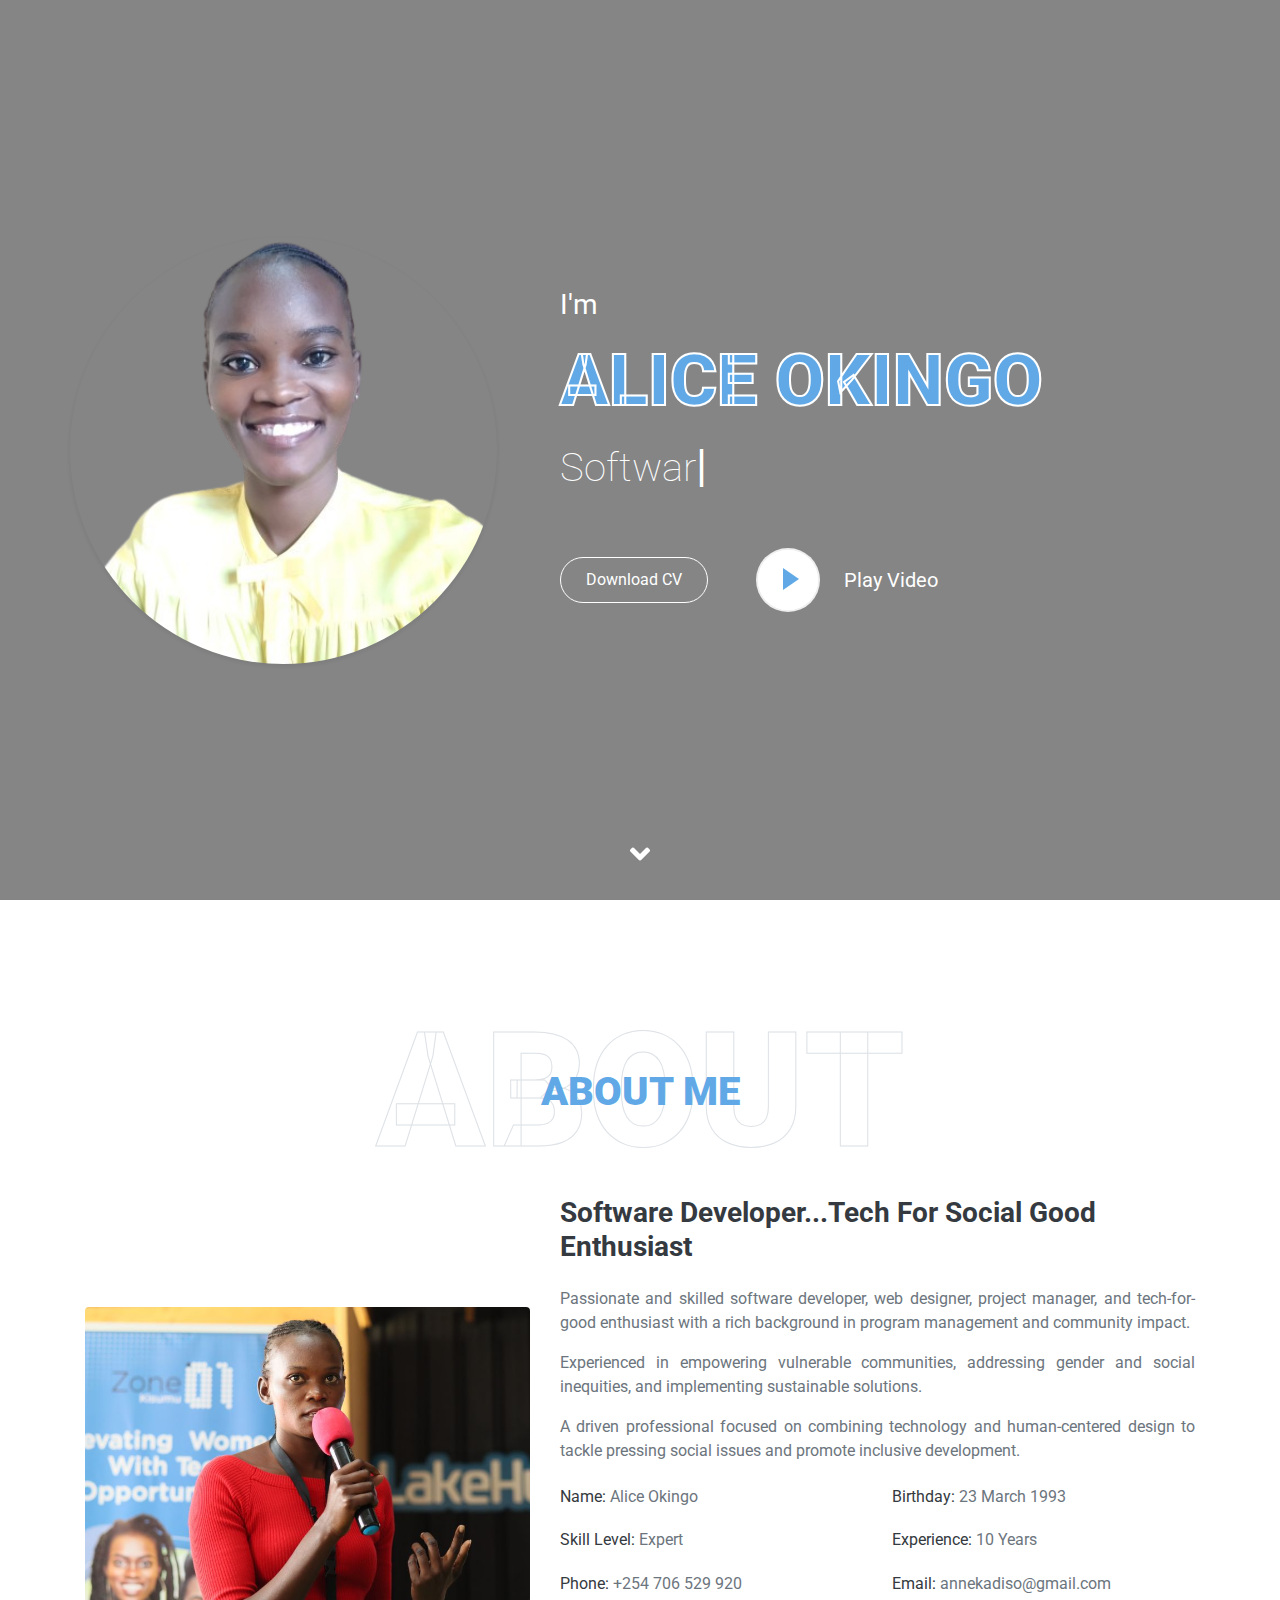
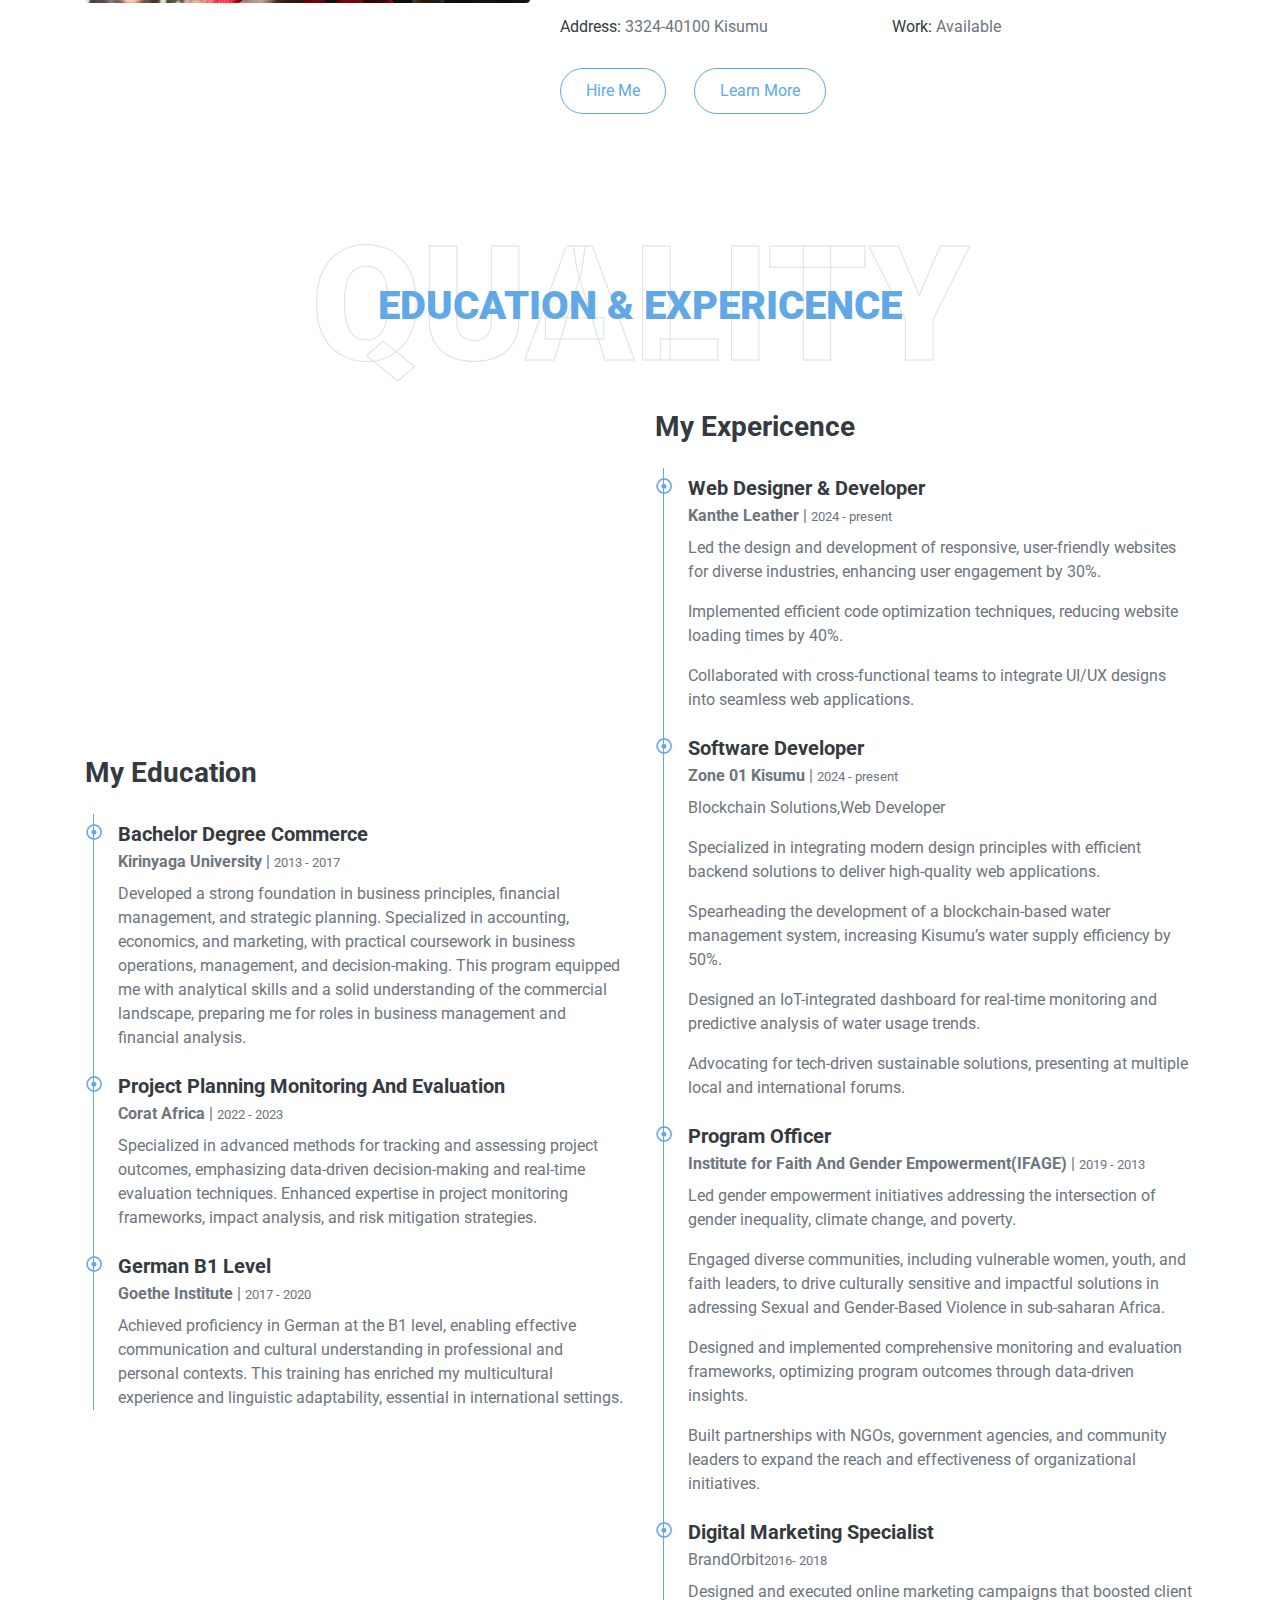
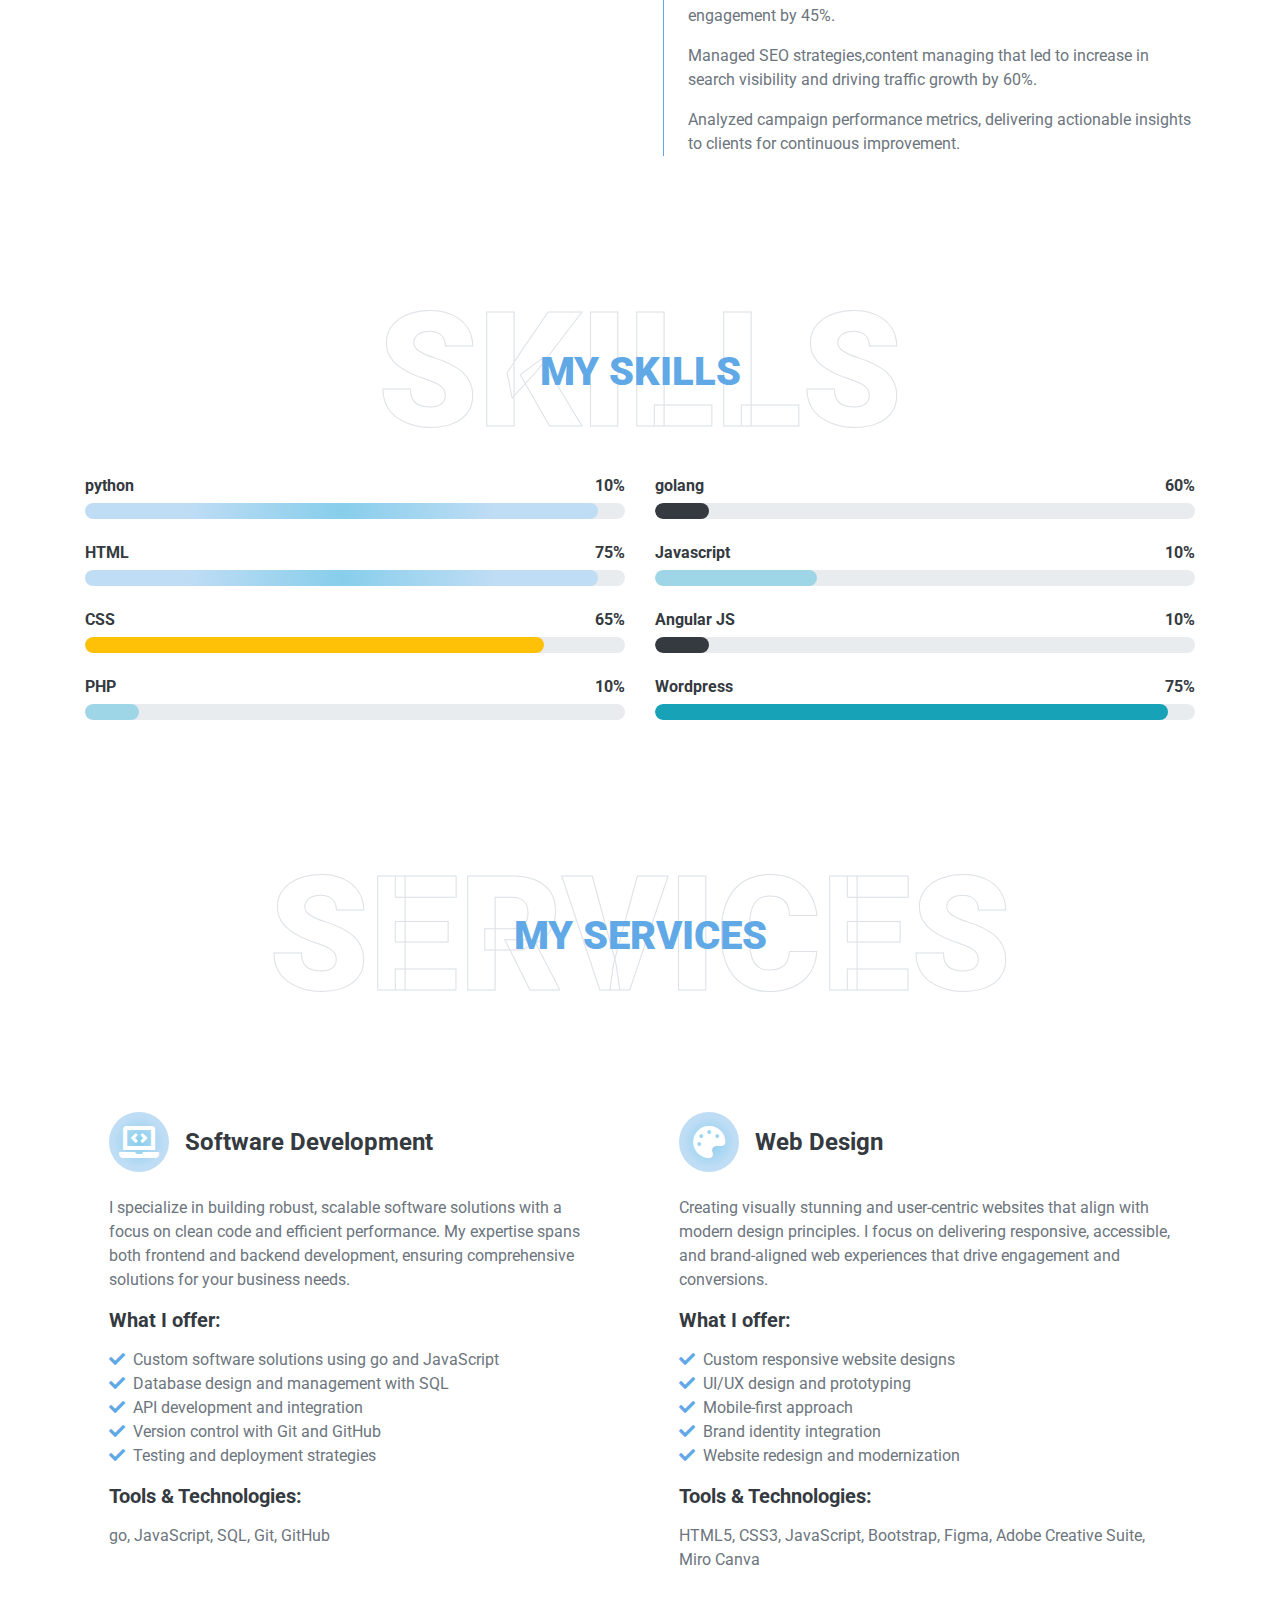
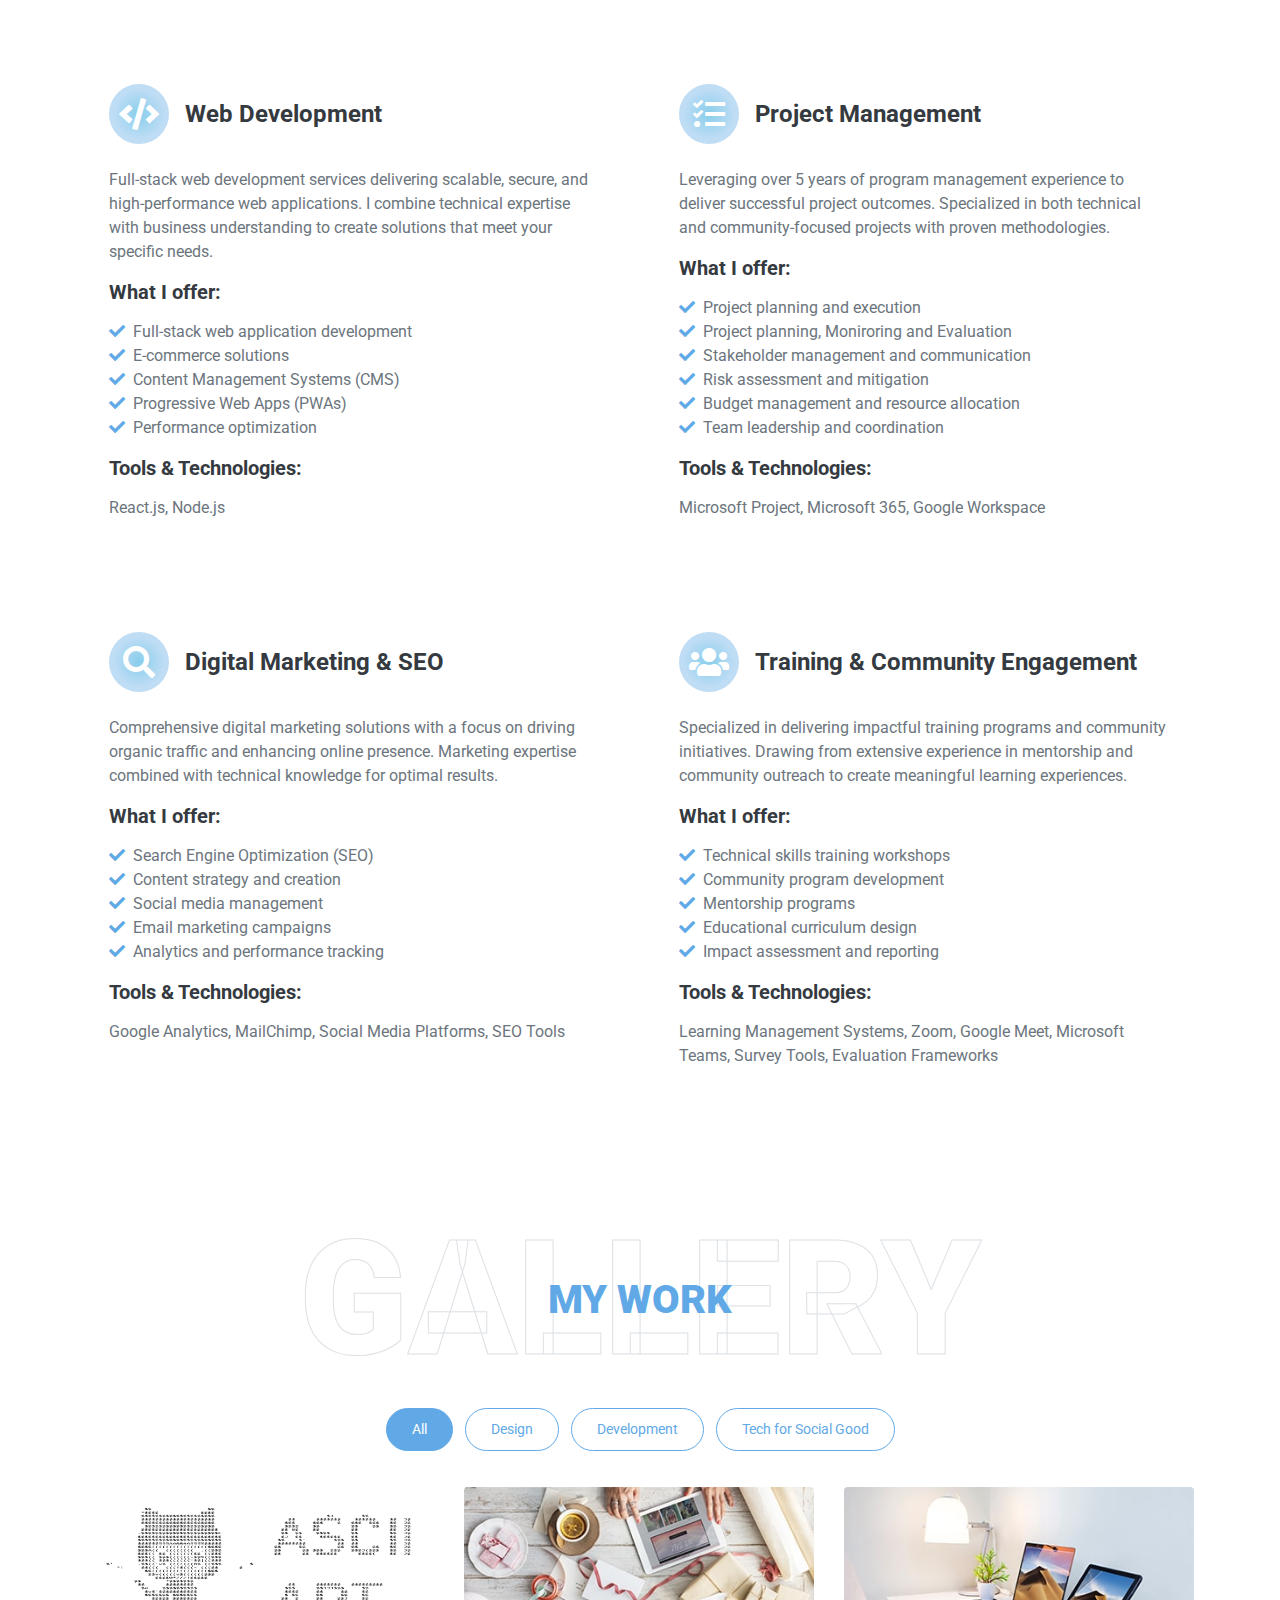
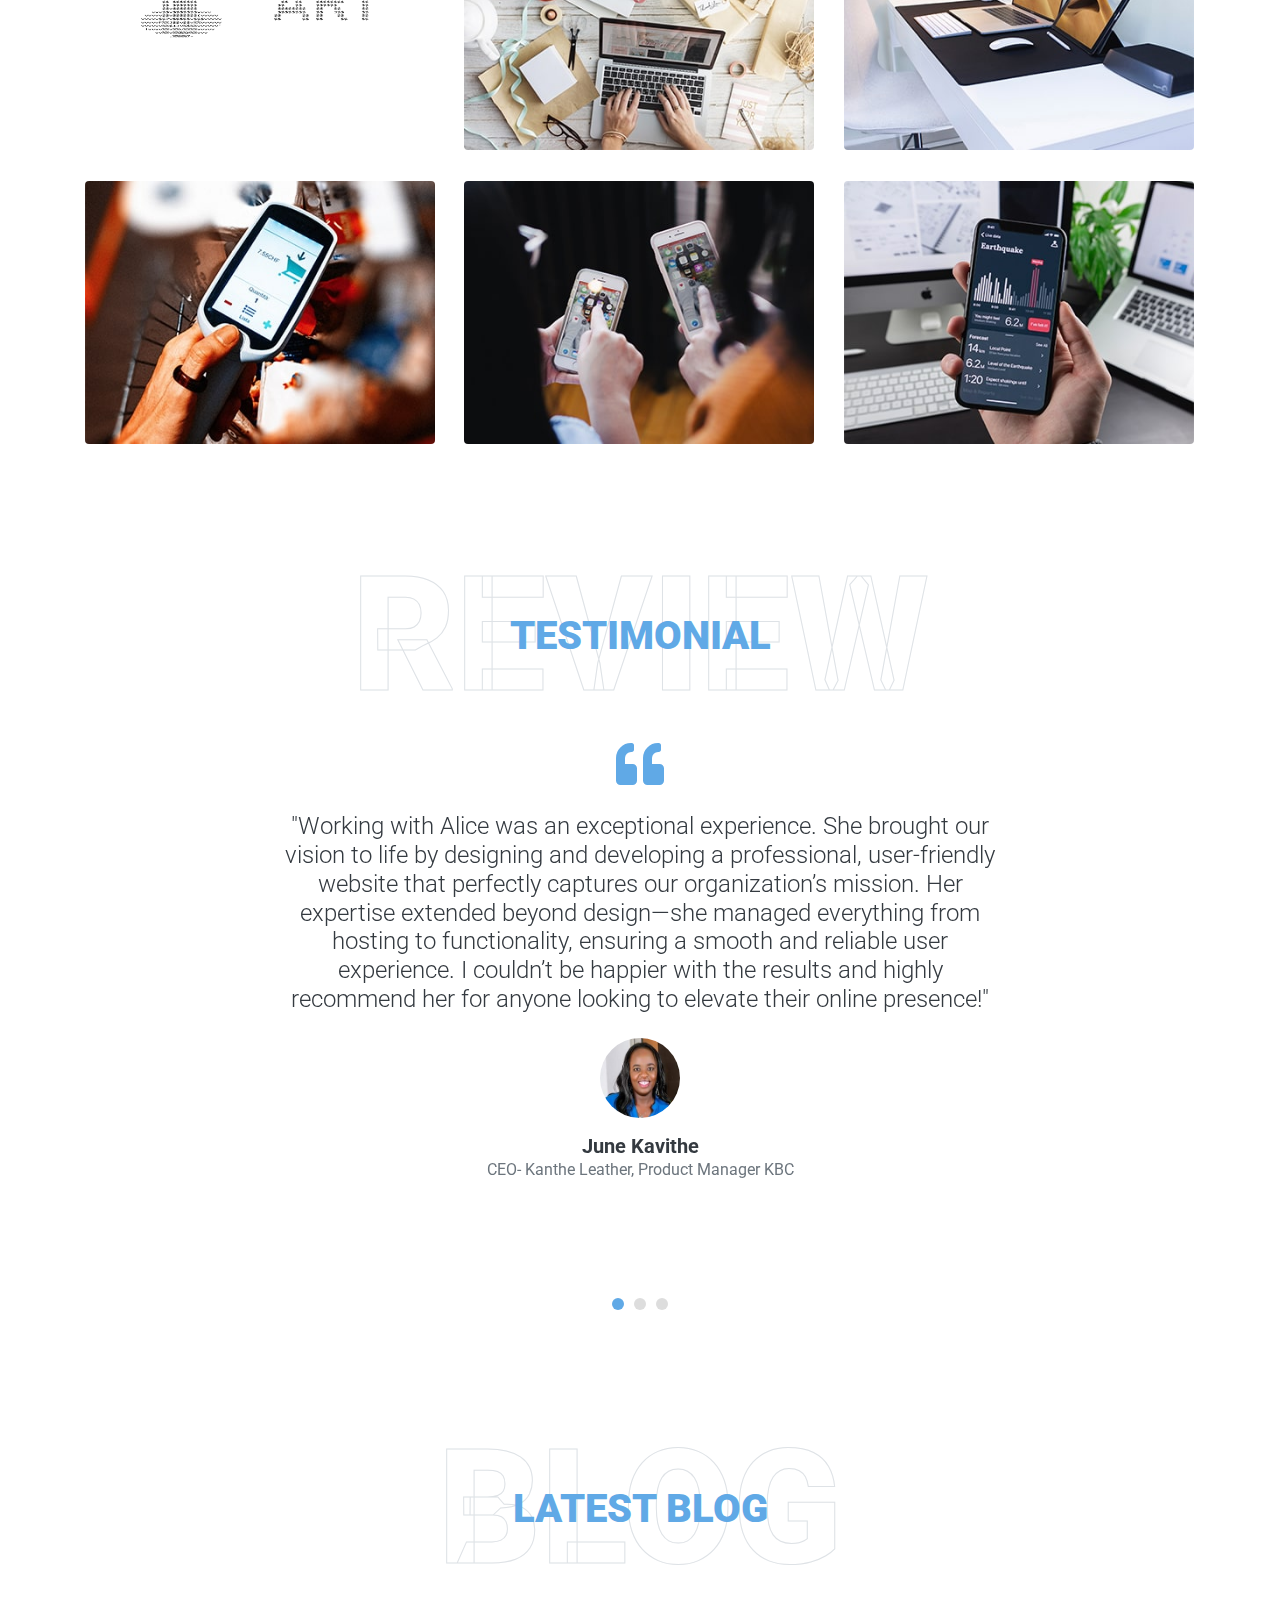
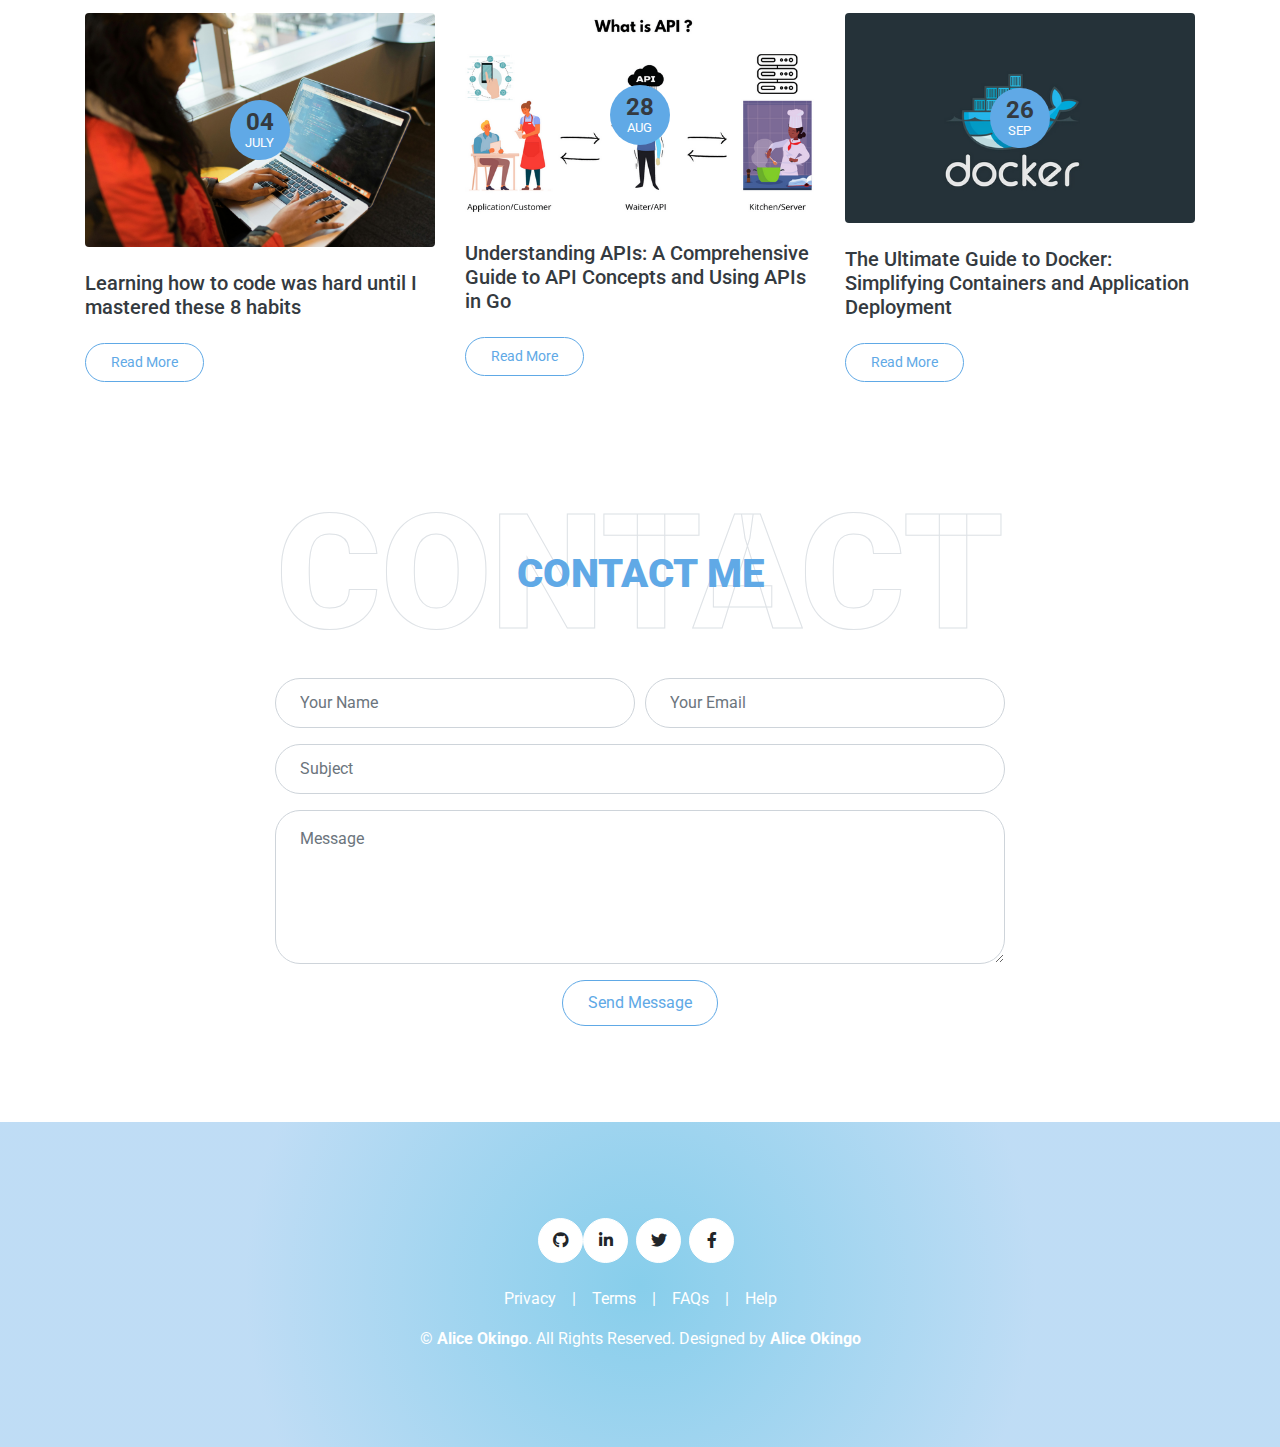
==== commit ad2b5d26: "feat: add link to majipulse project" ====
--- a/index.html
+++ b/index.html
@@ -262,7 +262,7 @@
                 <div class="skill mb-4">
                     <div class="d-flex justify-content-between">
                         <h6 class="font-weight-bold">python</h6>
-                        <h6 class="font-weight-bold">30%</h6>
+                        <h6 class="font-weight-bold">10%</h6>
                     </div>
                     <div class="progress">
                         <div class="progress-bar bg-primary" role="progressbar" aria-valuenow="95" aria-valuemin="0" aria-valuemax="100"></div>
@@ -271,7 +271,7 @@
                 <div class="skill mb-4">
                     <div class="d-flex justify-content-between">
                         <h6 class="font-weight-bold">HTML</h6>
-                        <h6 class="font-weight-bold">95%</h6>
+                        <h6 class="font-weight-bold">75%</h6>
                     </div>
                     <div class="progress">
                         <div class="progress-bar bg-primary" role="progressbar" aria-valuenow="95" aria-valuemin="0" aria-valuemax="100"></div>
@@ -280,7 +280,7 @@
                 <div class="skill mb-4">
                     <div class="d-flex justify-content-between">
                         <h6 class="font-weight-bold">CSS</h6>
-                        <h6 class="font-weight-bold">85%</h6>
+                        <h6 class="font-weight-bold">65%</h6>
                     </div>
                     <div class="progress">
                         <div class="progress-bar bg-warning" role="progressbar" aria-valuenow="85" aria-valuemin="0" aria-valuemax="100"></div>
@@ -299,7 +299,7 @@
             <div class="col-md-6">  <div class="skill mb-4">
                 <div class="d-flex justify-content-between">
                     <h6 class="font-weight-bold">golang</h6>
-                    <h6 class="font-weight-bold">80%</h6>
+                    <h6 class="font-weight-bold">60%</h6>
                 </div>
                 <div class="progress">
                     <div class="progress-bar bg-dark" role="progressbar" aria-valuenow="10" aria-valuemin="0" aria-valuemax="100"></div>
@@ -308,7 +308,7 @@
                 <div class="skill mb-4">
                     <div class="d-flex justify-content-between">
                         <h6 class="font-weight-bold">Javascript</h6>
-                        <h6 class="font-weight-bold">30%</h6>
+                        <h6 class="font-weight-bold">10%</h6>
                     </div>
                     <div class="progress">
                         <div class="progress-bar bg-danger" role="progressbar" aria-valuenow="30" aria-valuemin="0" aria-valuemax="100"></div>
@@ -326,7 +326,7 @@
                 <div class="skill mb-4">
                     <div class="d-flex justify-content-between">
                         <h6 class="font-weight-bold">Wordpress</h6>
-                        <h6 class="font-weight-bold">95%</h6>
+                        <h6 class="font-weight-bold">75%</h6>
                     </div>
                     <div class="progress">
                         <div class="progress-bar bg-info" role="progressbar" aria-valuenow="95" aria-valuemin="0" aria-valuemax="100"></div>
@@ -422,7 +422,8 @@
                     </ul>
                     
                     <h5 class="font-weight-bold mb-3">Tools & Technologies:</h5>
-                    <p>React.js, Node.js, Express.js, MongoDB, MySQL, REST APIs, GraphQL</p>
+                    <p>React.js, Node.js</p>
+                    <!-- Express.js, MongoDB, MySQL, REST APIs, GraphQL -->
                     
                     <!-- <a class="border-bottom border-primary text-decoration-none" href="">Read More</a> -->
                 </div>
@@ -450,7 +451,7 @@
                     </ul>
                     
                     <h5 class="font-weight-bold mb-3">Tools & Technologies:</h5>
-                    <p>Microsoft Project, JIRA, Microsoft 365, Google Workspace, Asana</p>
+                    <p>Microsoft Project, Microsoft 365, Google Workspace</p>
                     
                     <!-- <a class="border-bottom border-primary text-decoration-none" href="">Read More</a> -->
                 </div>
@@ -477,7 +478,7 @@
                     </ul>
                     
                     <h5 class="font-weight-bold mb-3">Tools & Technologies:</h5>
-                    <p>Google Analytics, MailChimp, Social Media Platforms, SEO Tools, Google Search Console</p>
+                    <p>Google Analytics, MailChimp, Social Media Platforms, SEO Tools</p>
                     
                     <!-- <a class="border-bottom border-primary text-decoration-none" href="">Read More</a> -->
                 </div>
@@ -557,7 +558,7 @@
                     <div class="position-relative overflow-hidden mb-2">
                         <img class="img-fluid rounded w-100" src="img/portfolio-3.jpg" alt="">
                         <div class="portfolio-btn bg-primary d-flex align-items-center justify-content-center">
-                            <a href="img/portfolio-3.jpg" data-lightbox="portfolio">
+                            <a href="https://github.com/Bantu-art/Maji_Pulse" data-lightbox="portfolio">
                                 <i class="fa fa-plus text-white" style="font-size: 60px;"></i>
                             </a>
                         </div>
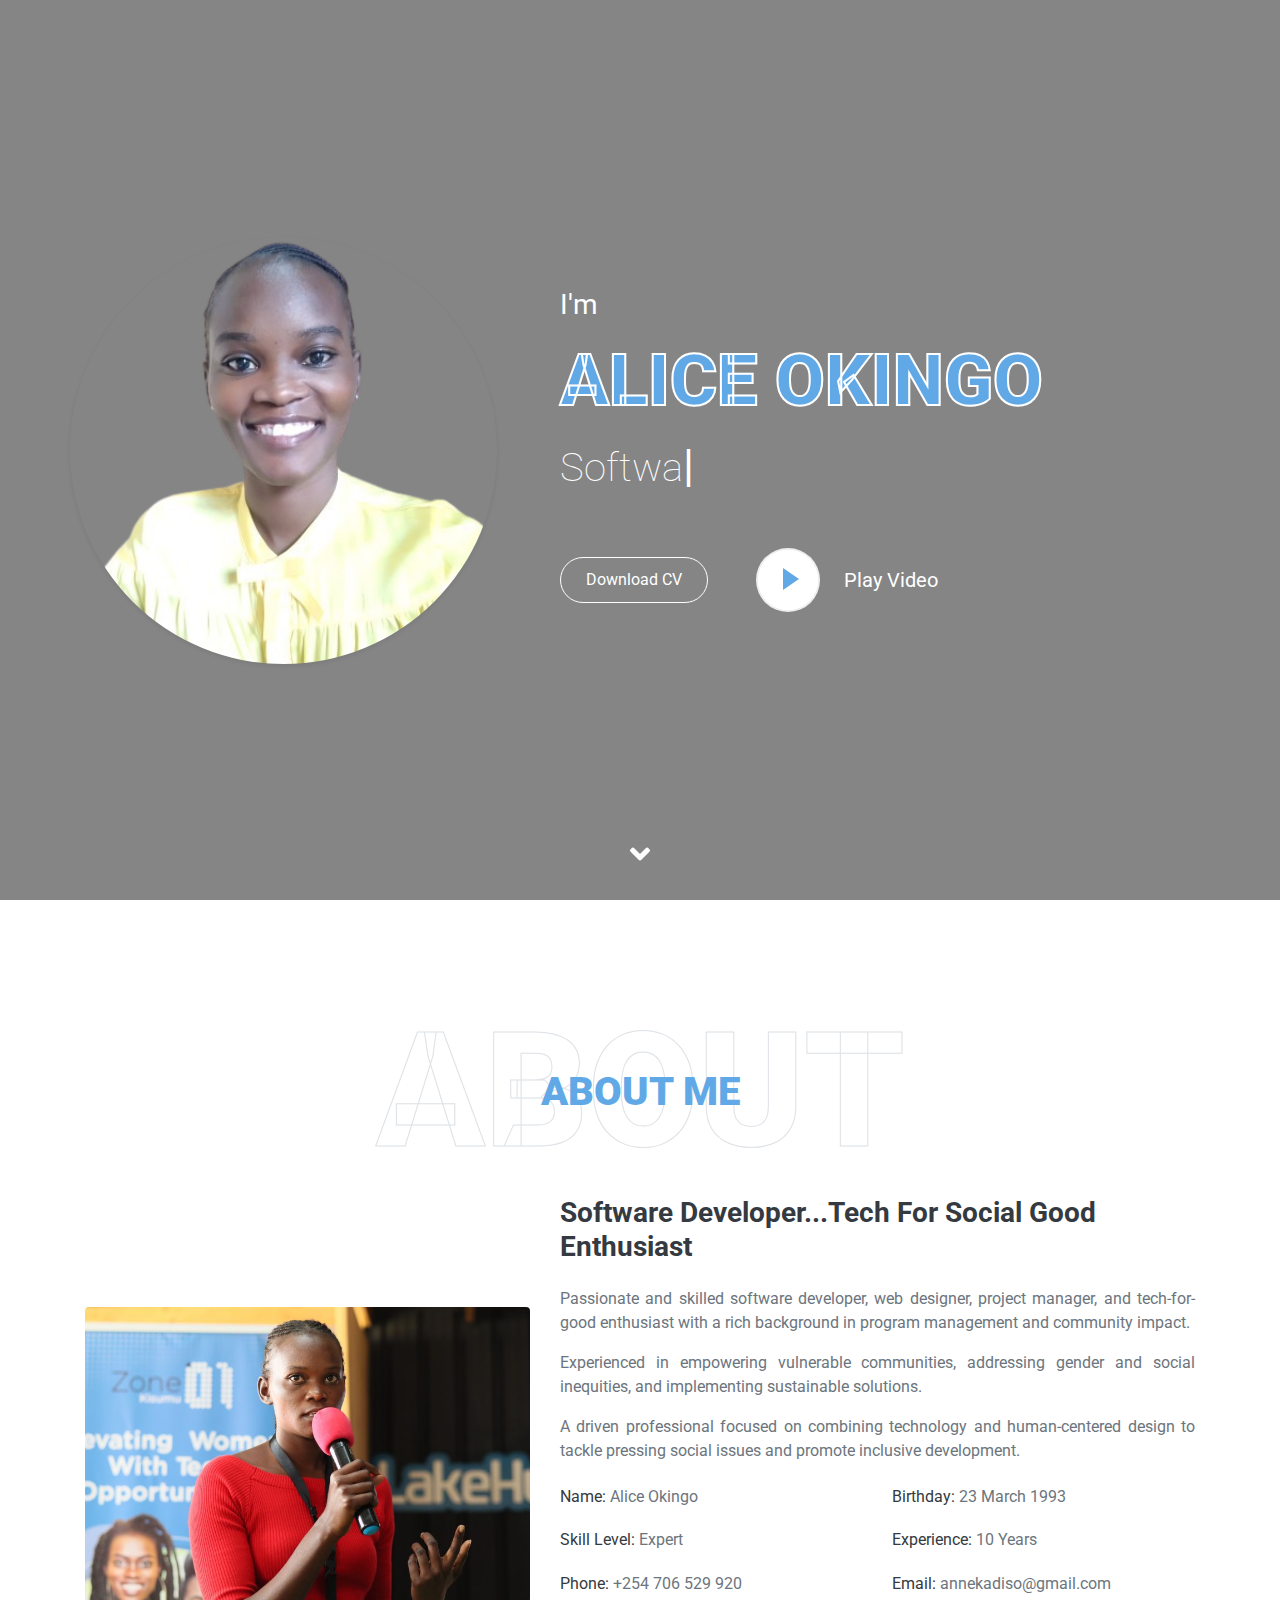
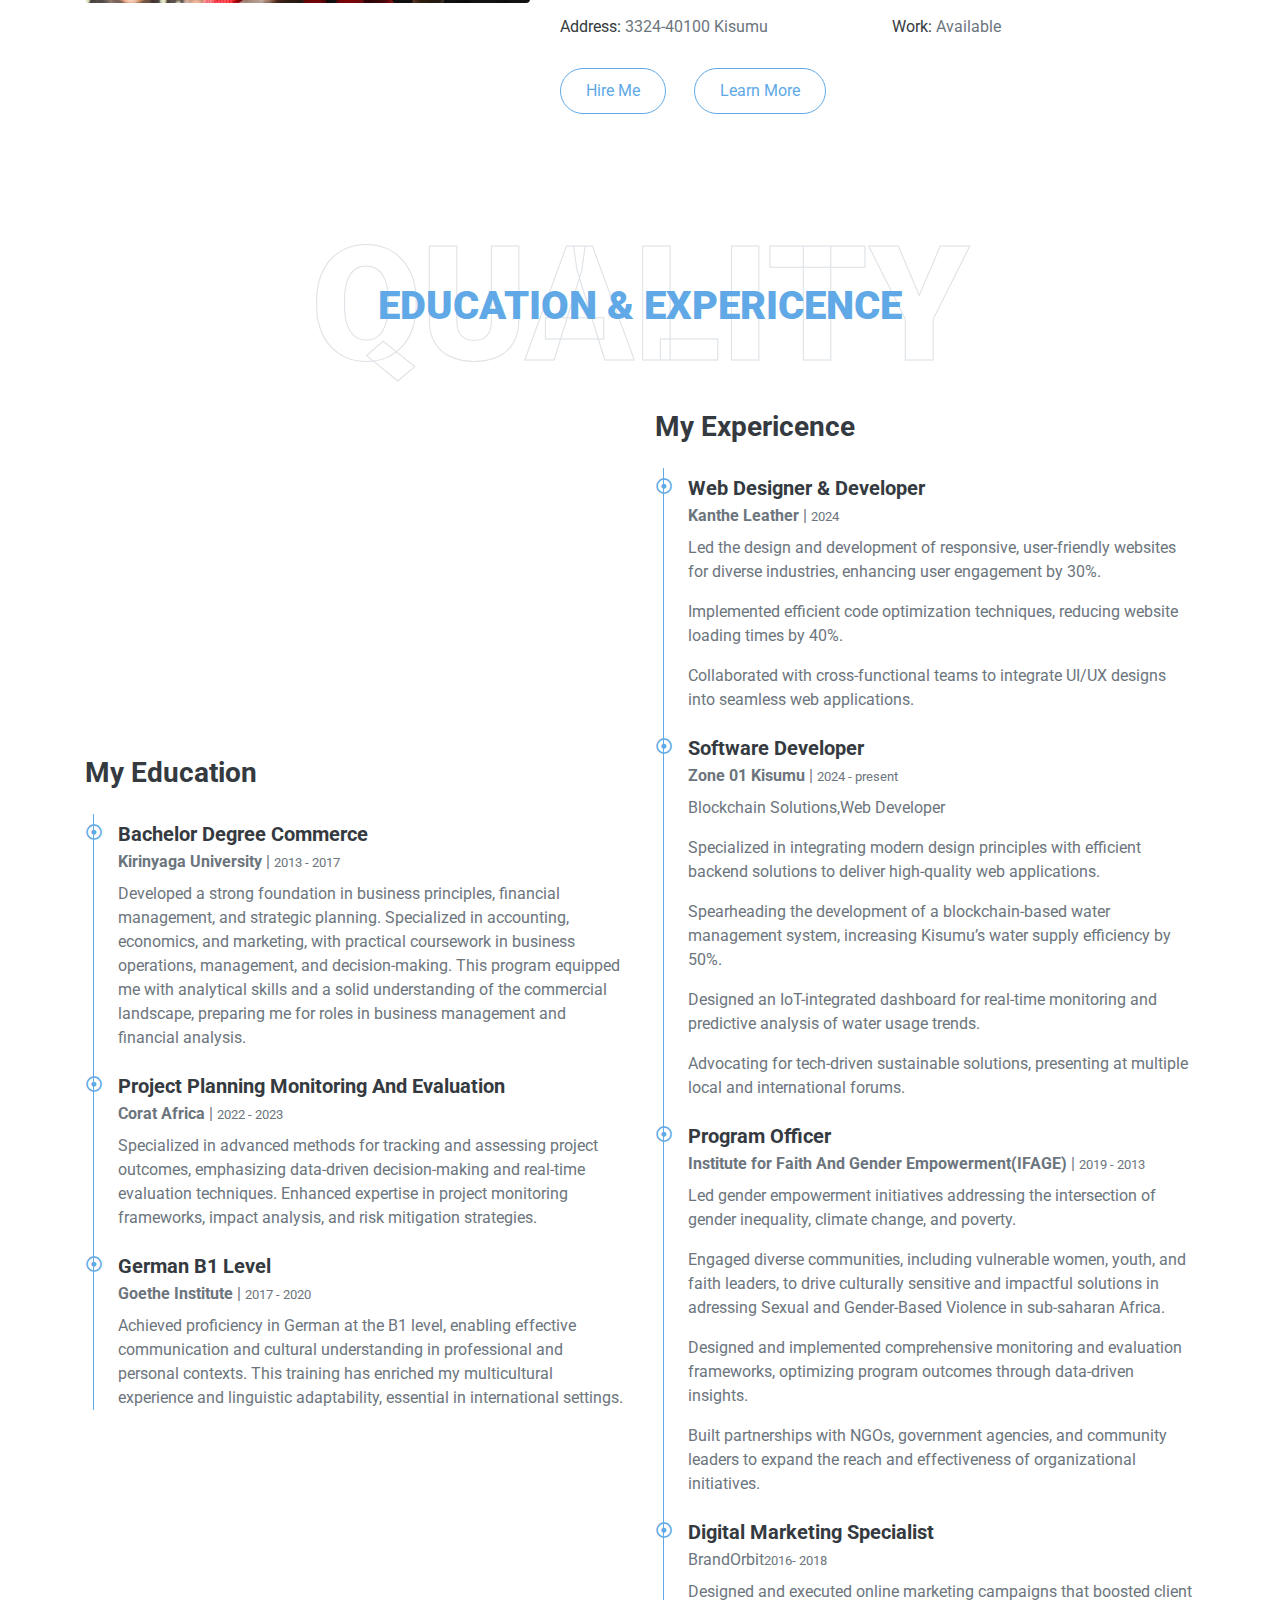
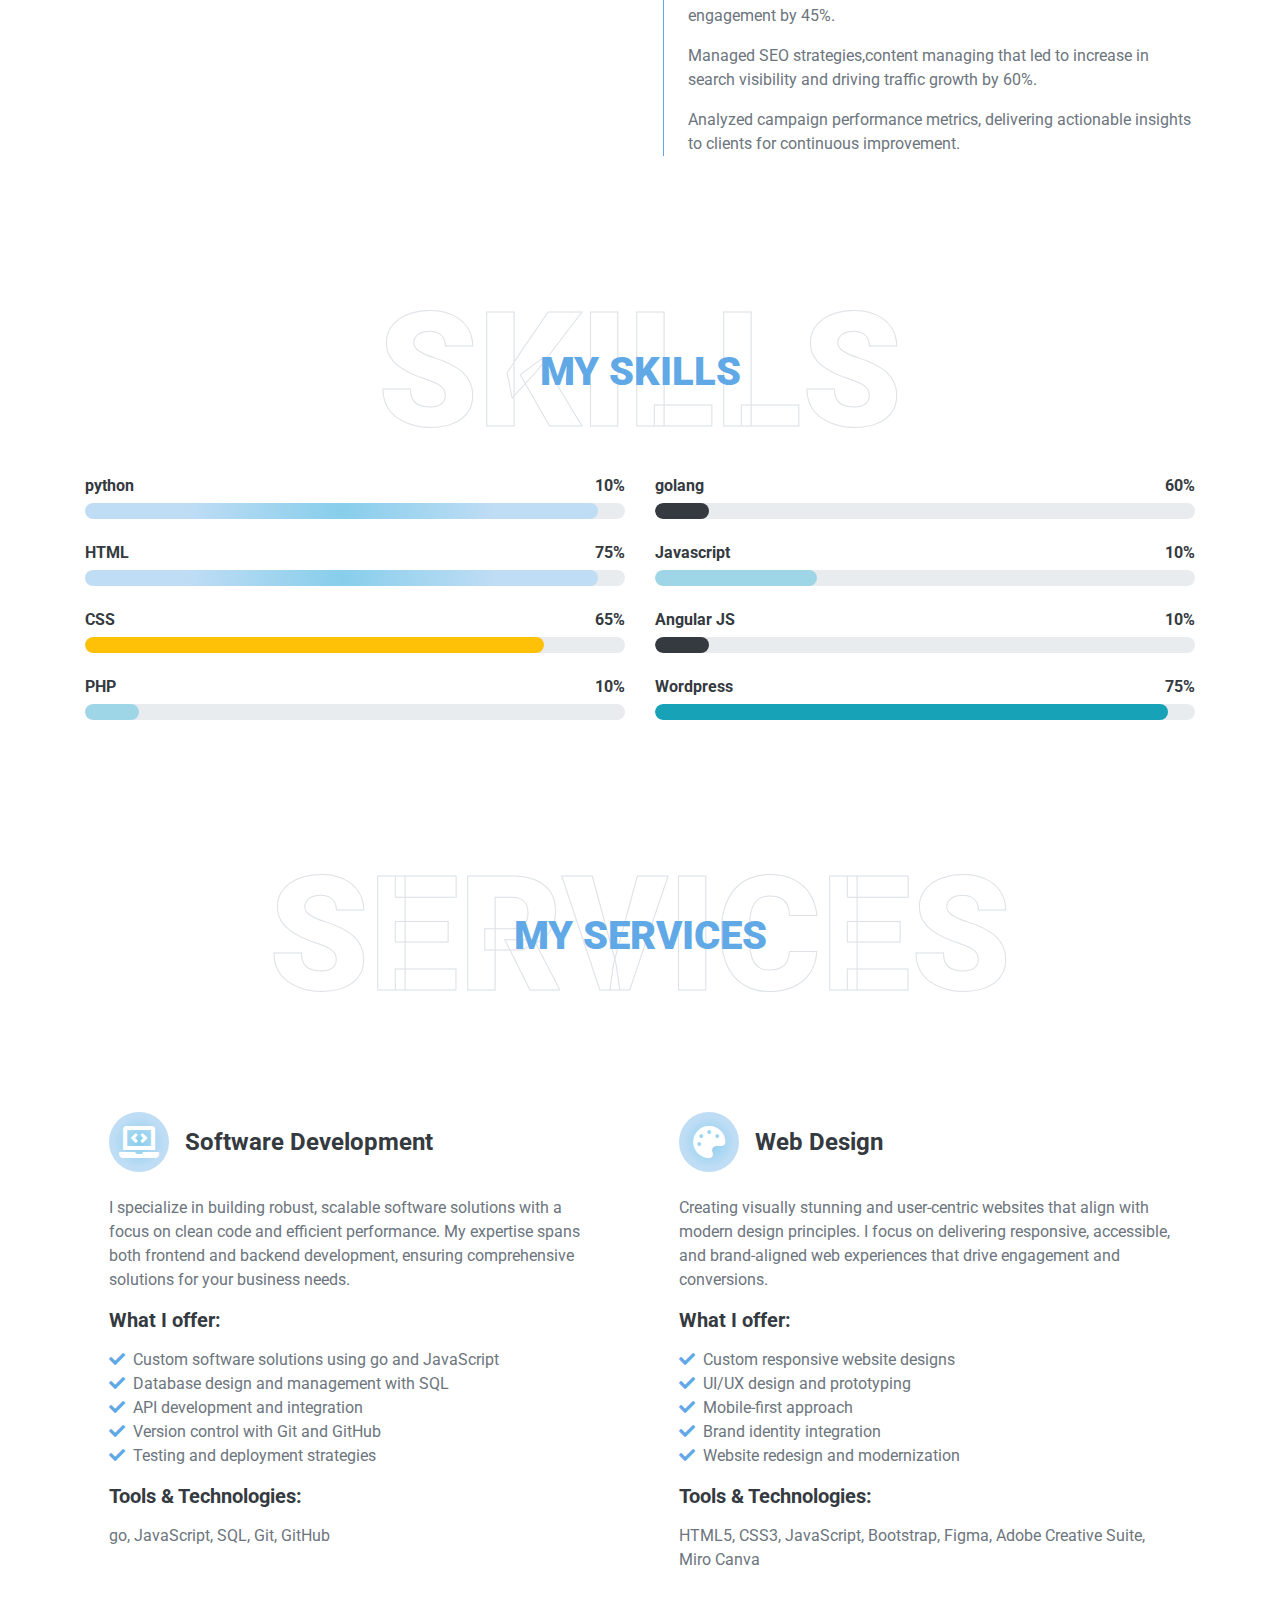
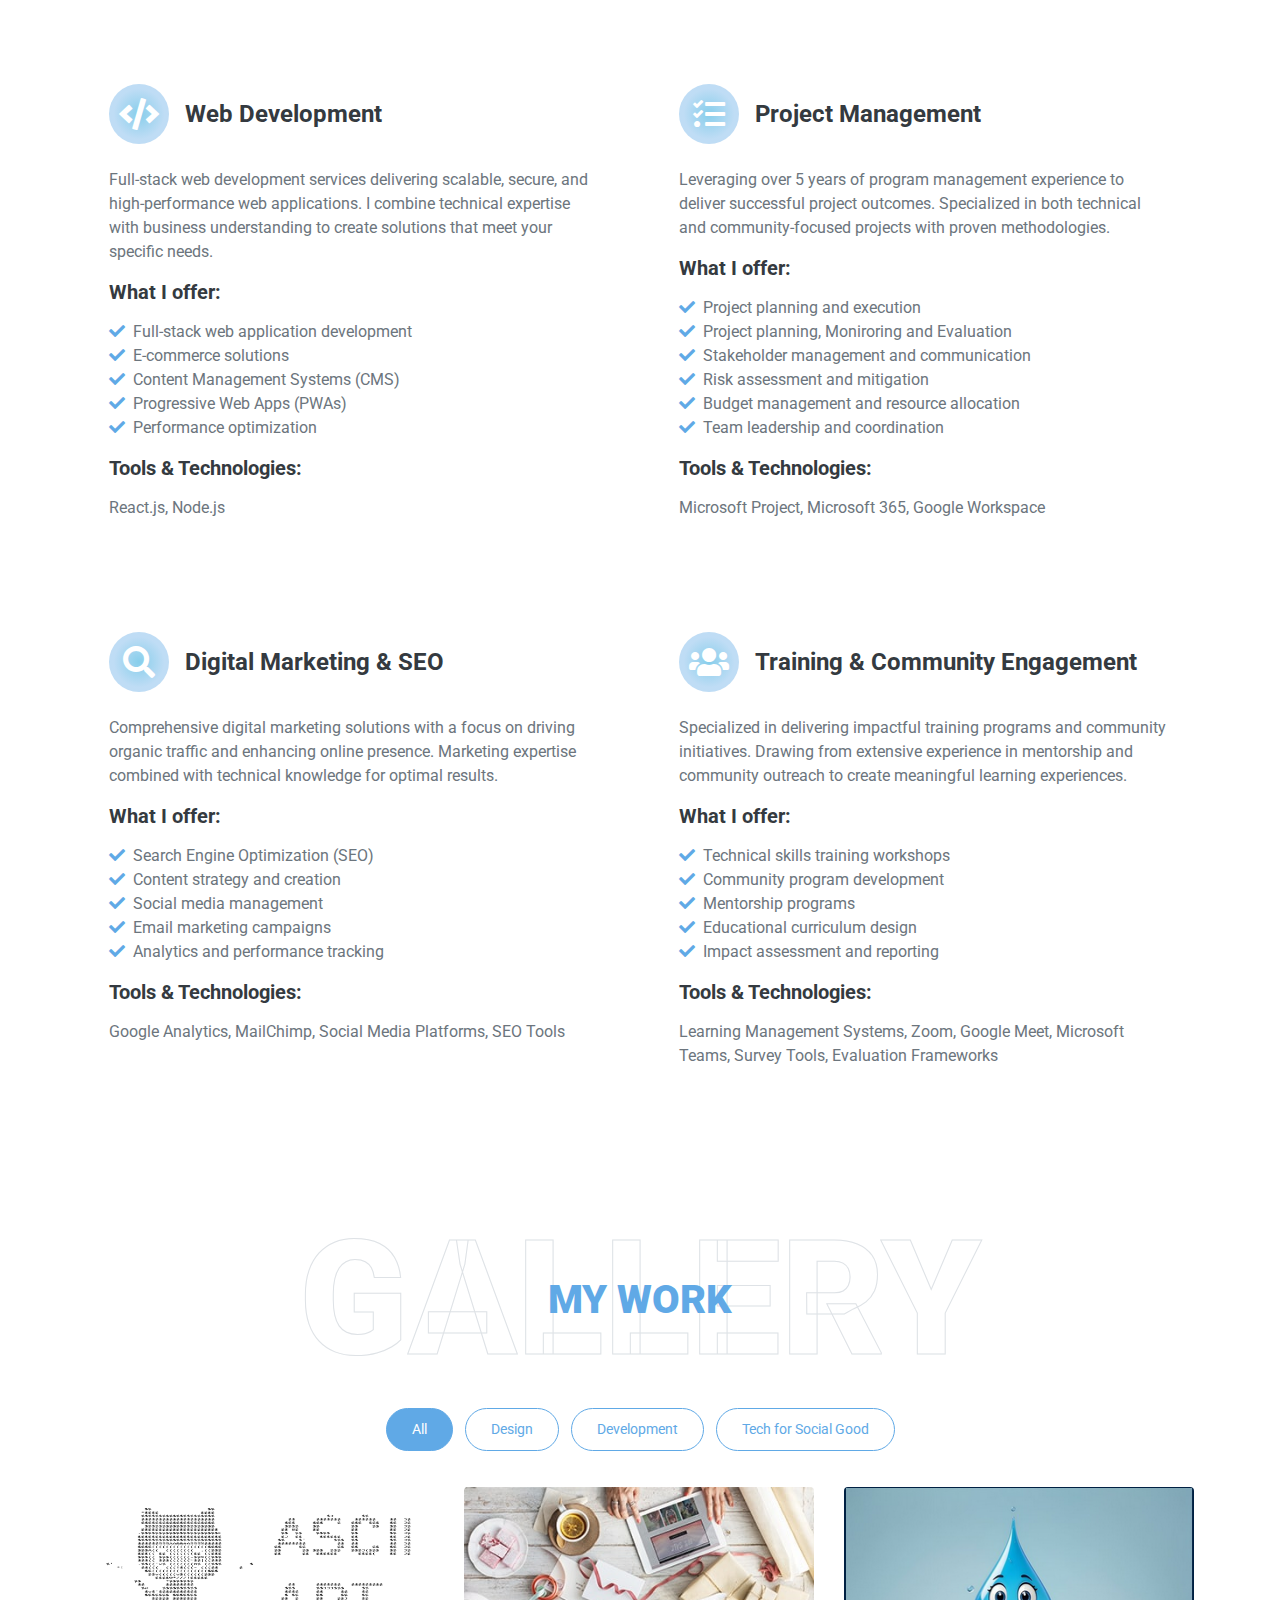
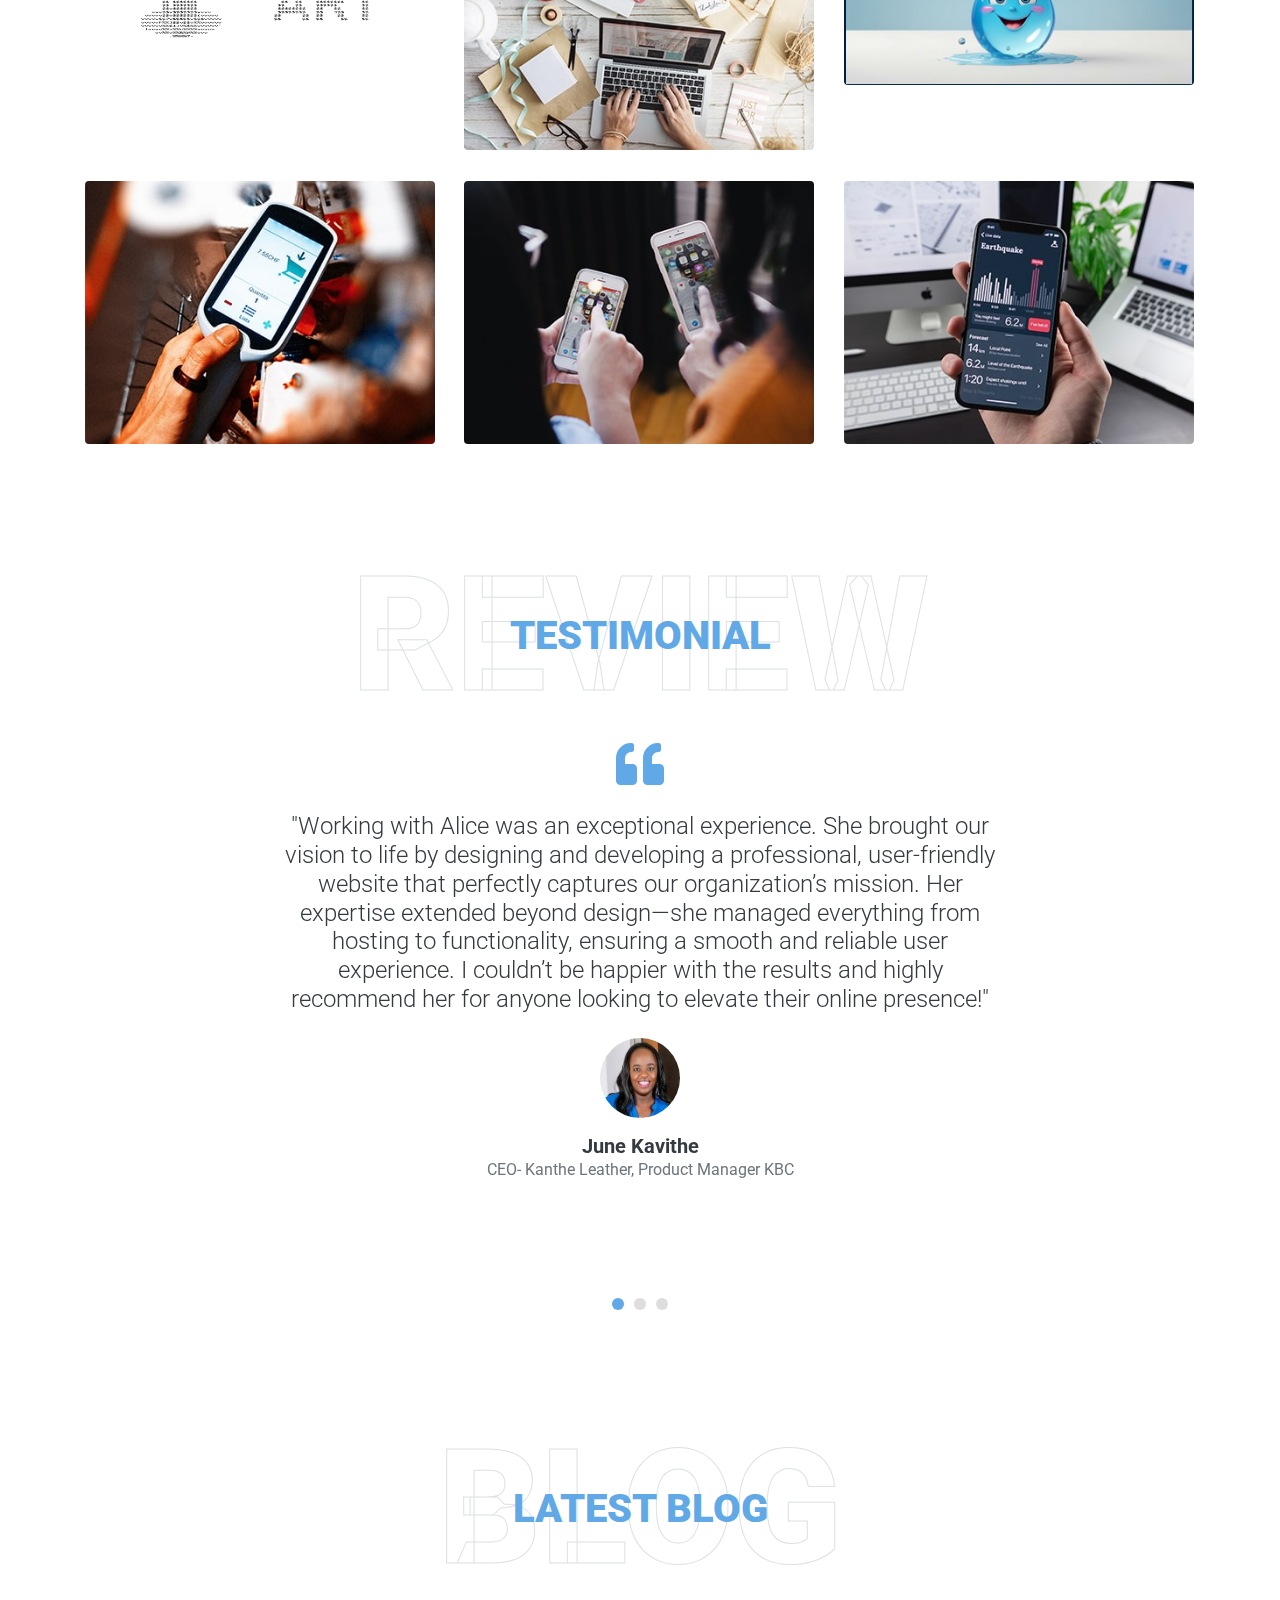
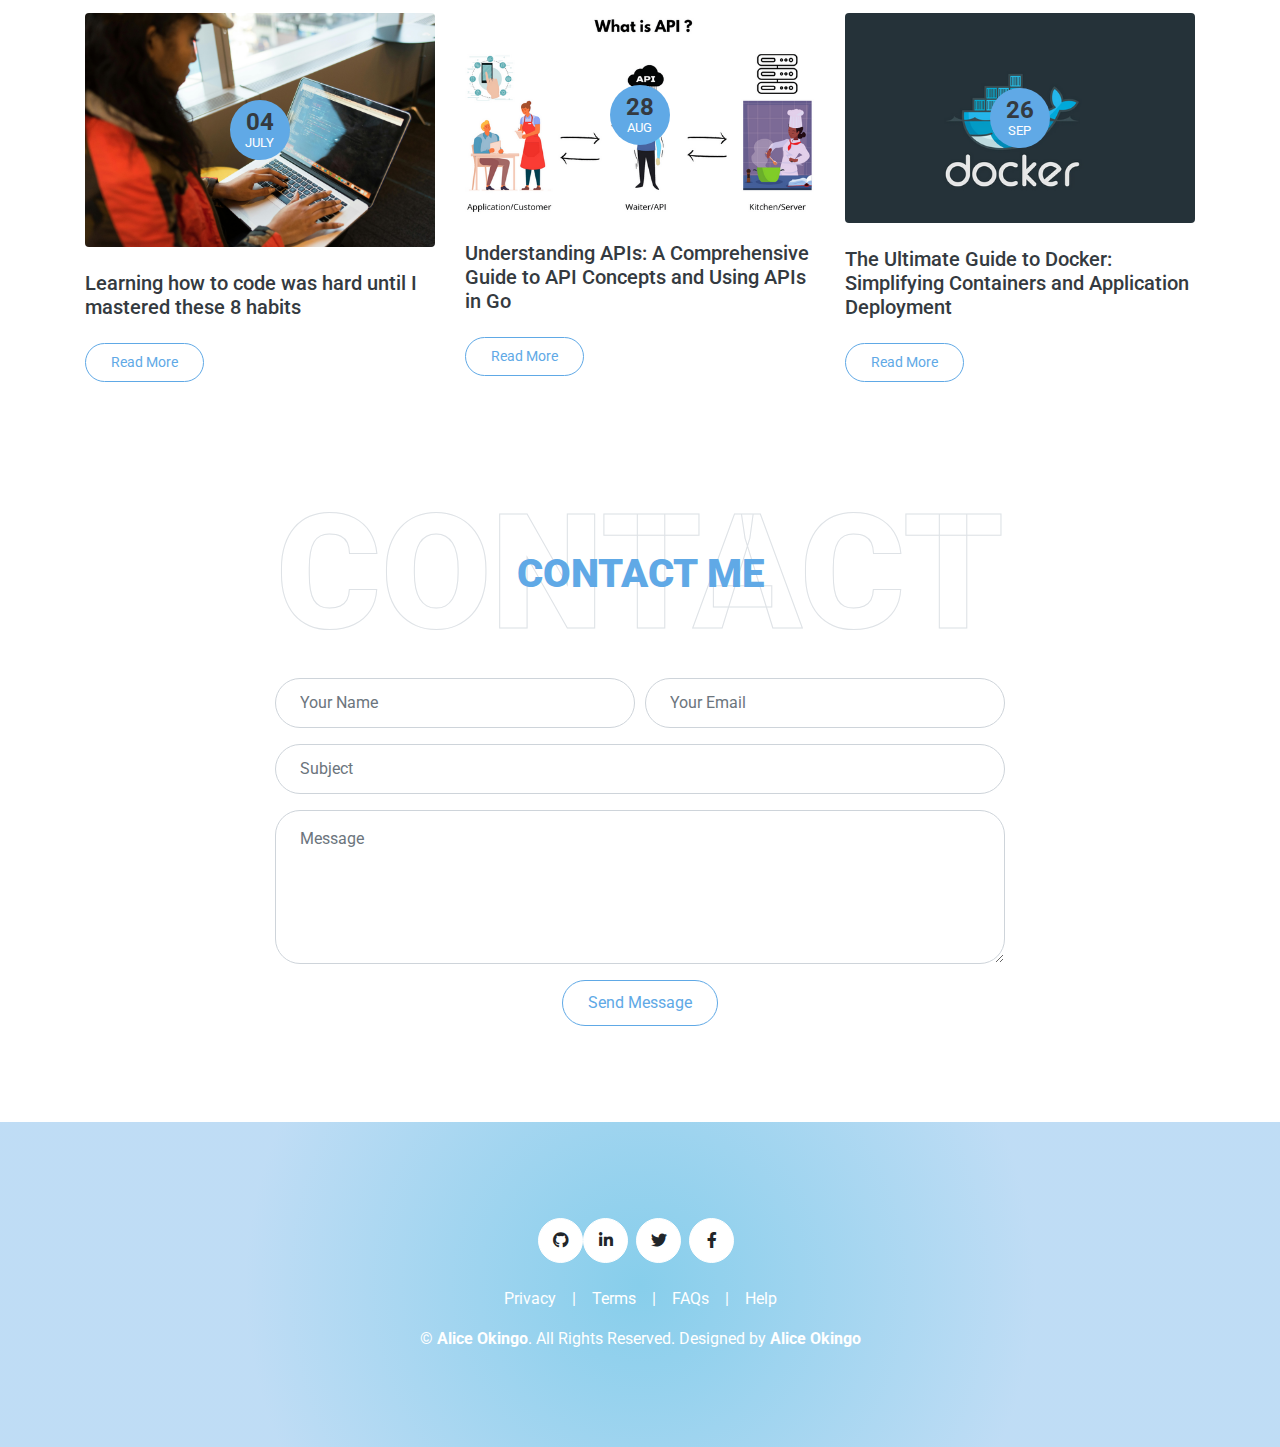
==== commit 0605e8ce: "styles: correct spelling error" ====
--- a/index.html
+++ b/index.html
@@ -211,7 +211,7 @@
                         <div class="position-relative mb-4">
                             <i class="far fa-dot-circle text-primary position-absolute" style="top: 2px; left: -32px;"></i>
                             <h5 class="font-weight-bold mb-1">Web Designer & Developer </h5>
-                            <p class="mb-2"><strong>Kanthe Leather</strong> | <small>2024 - present</small></p>
+                            <p class="mb-2"><strong>Kanthe Leather</strong> | <small>2024 </small></p>
                             <p>Led the design and development of responsive, user-friendly websites for diverse industries, enhancing user engagement by 30%.</p>
                         </p>Implemented efficient code optimization techniques, reducing website loading times by 40%.</p>
                     </p>Collaborated with cross-functional teams to integrate UI/UX designs into seamless web applications.</p>
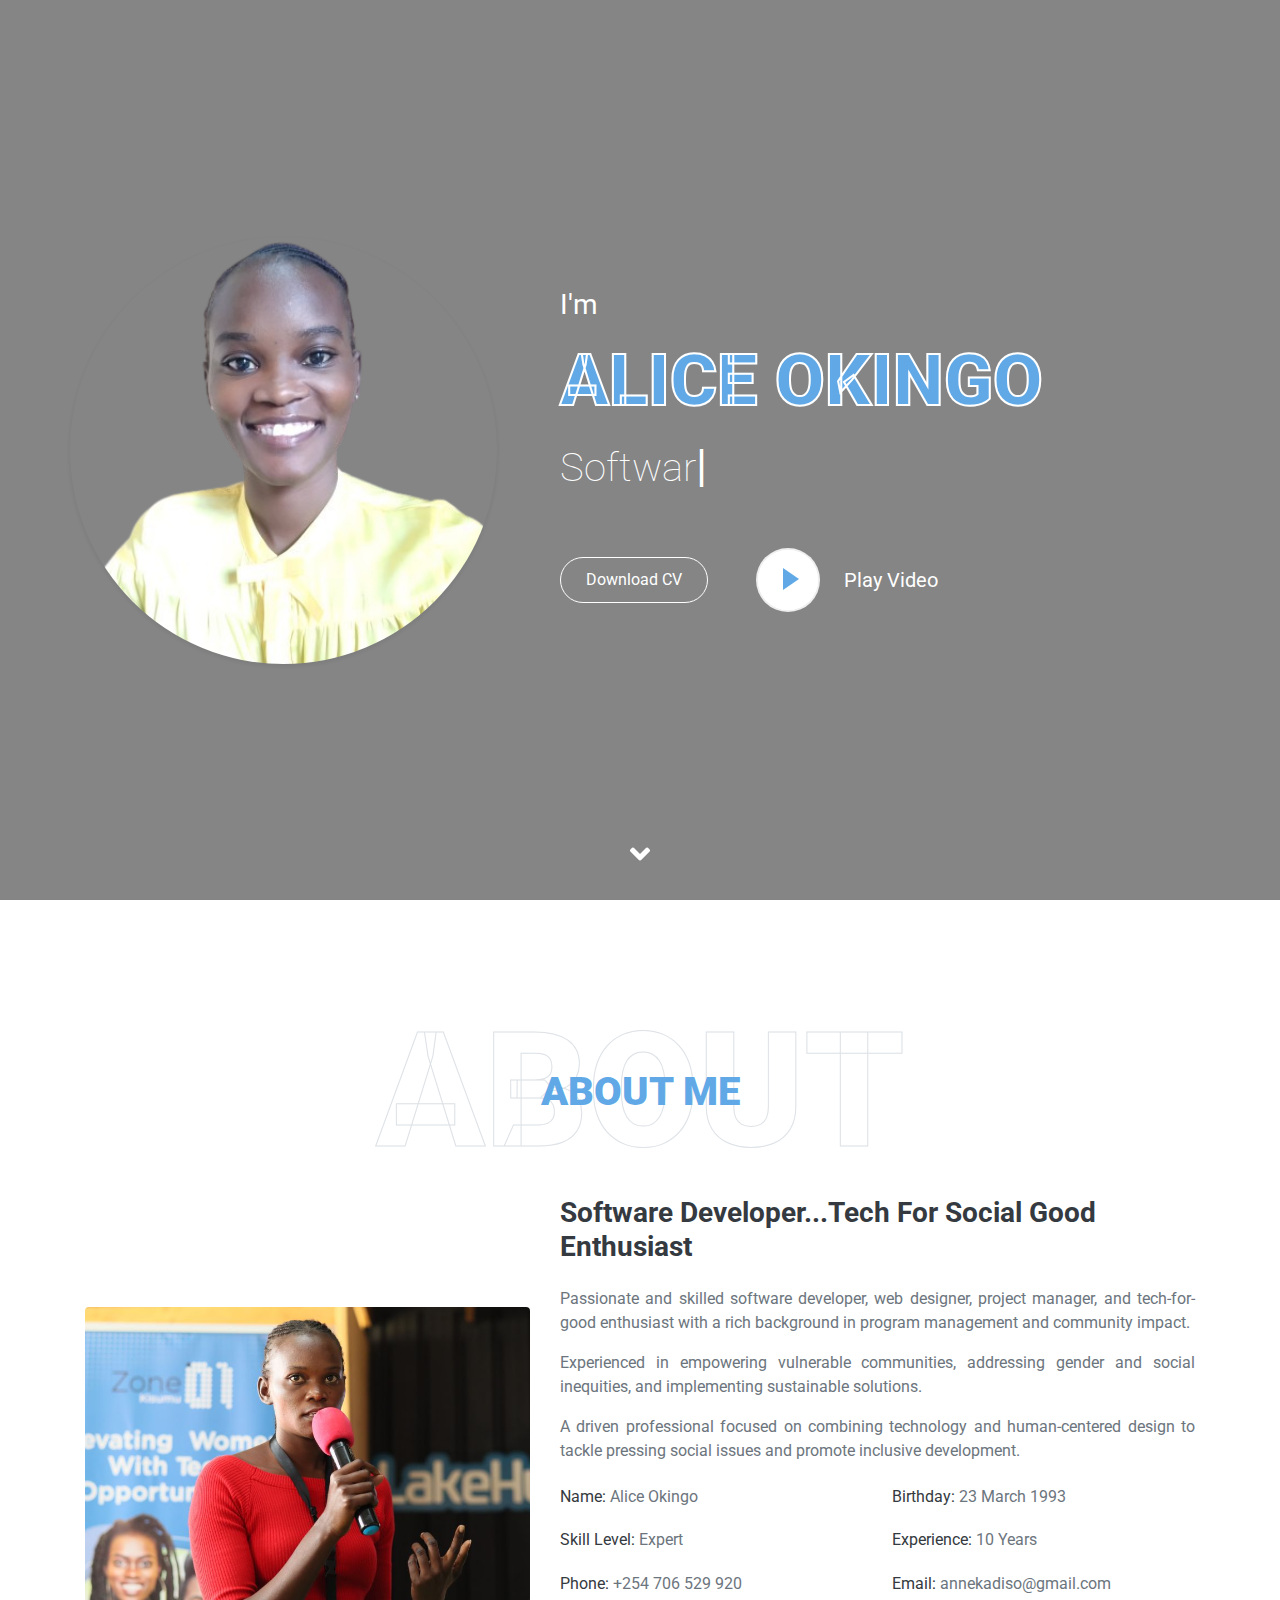
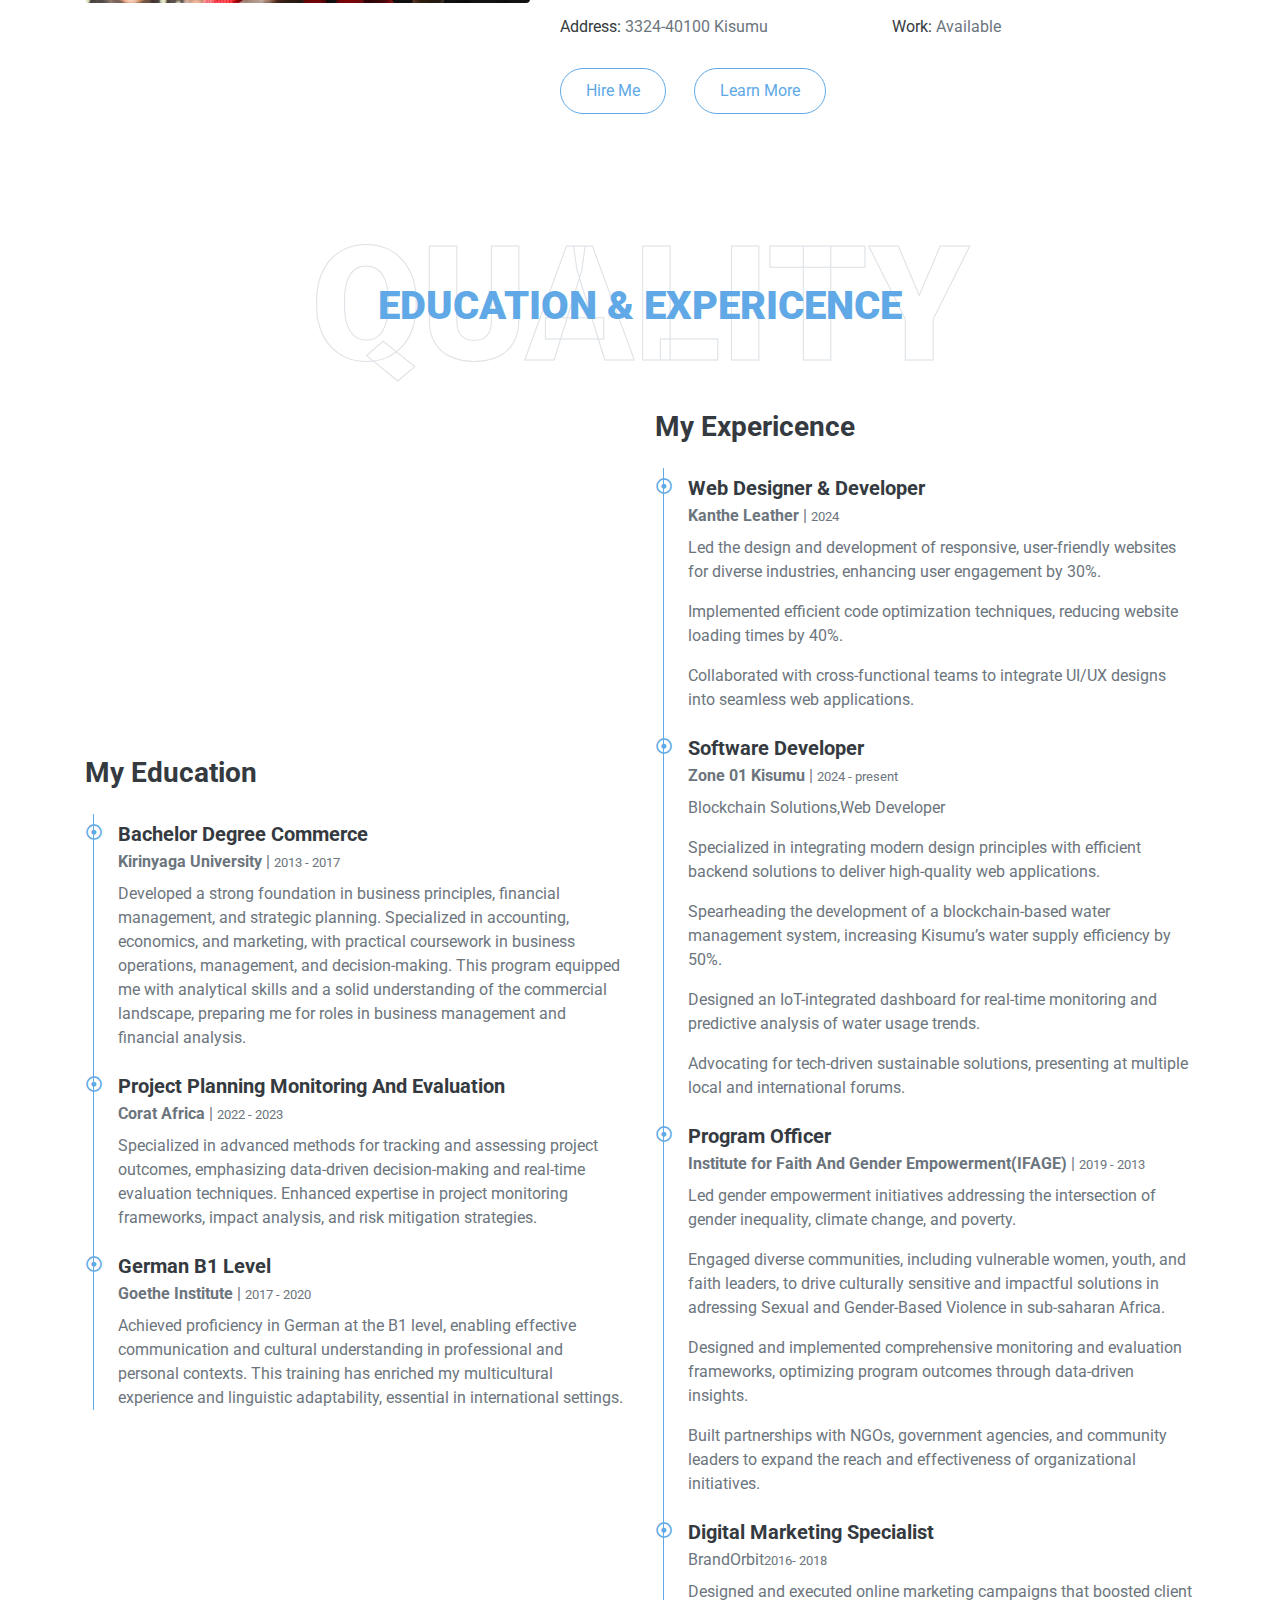
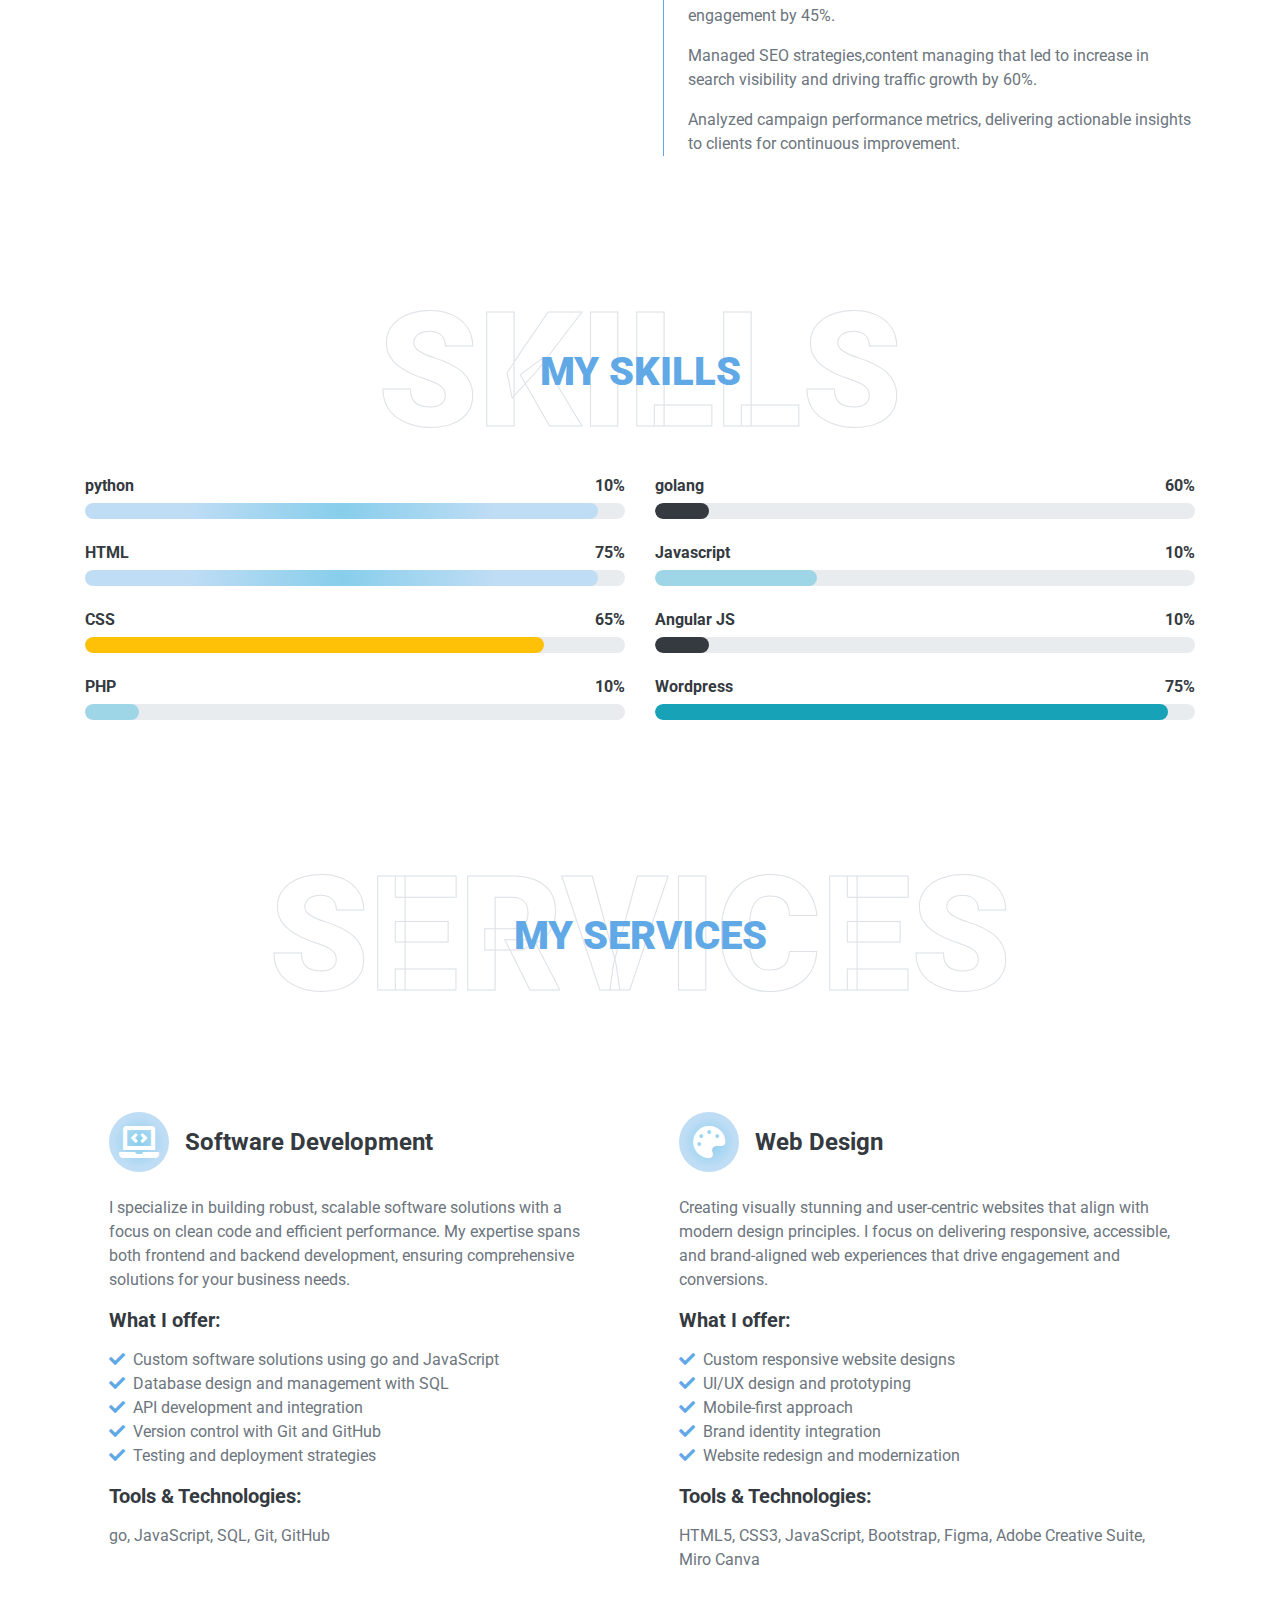
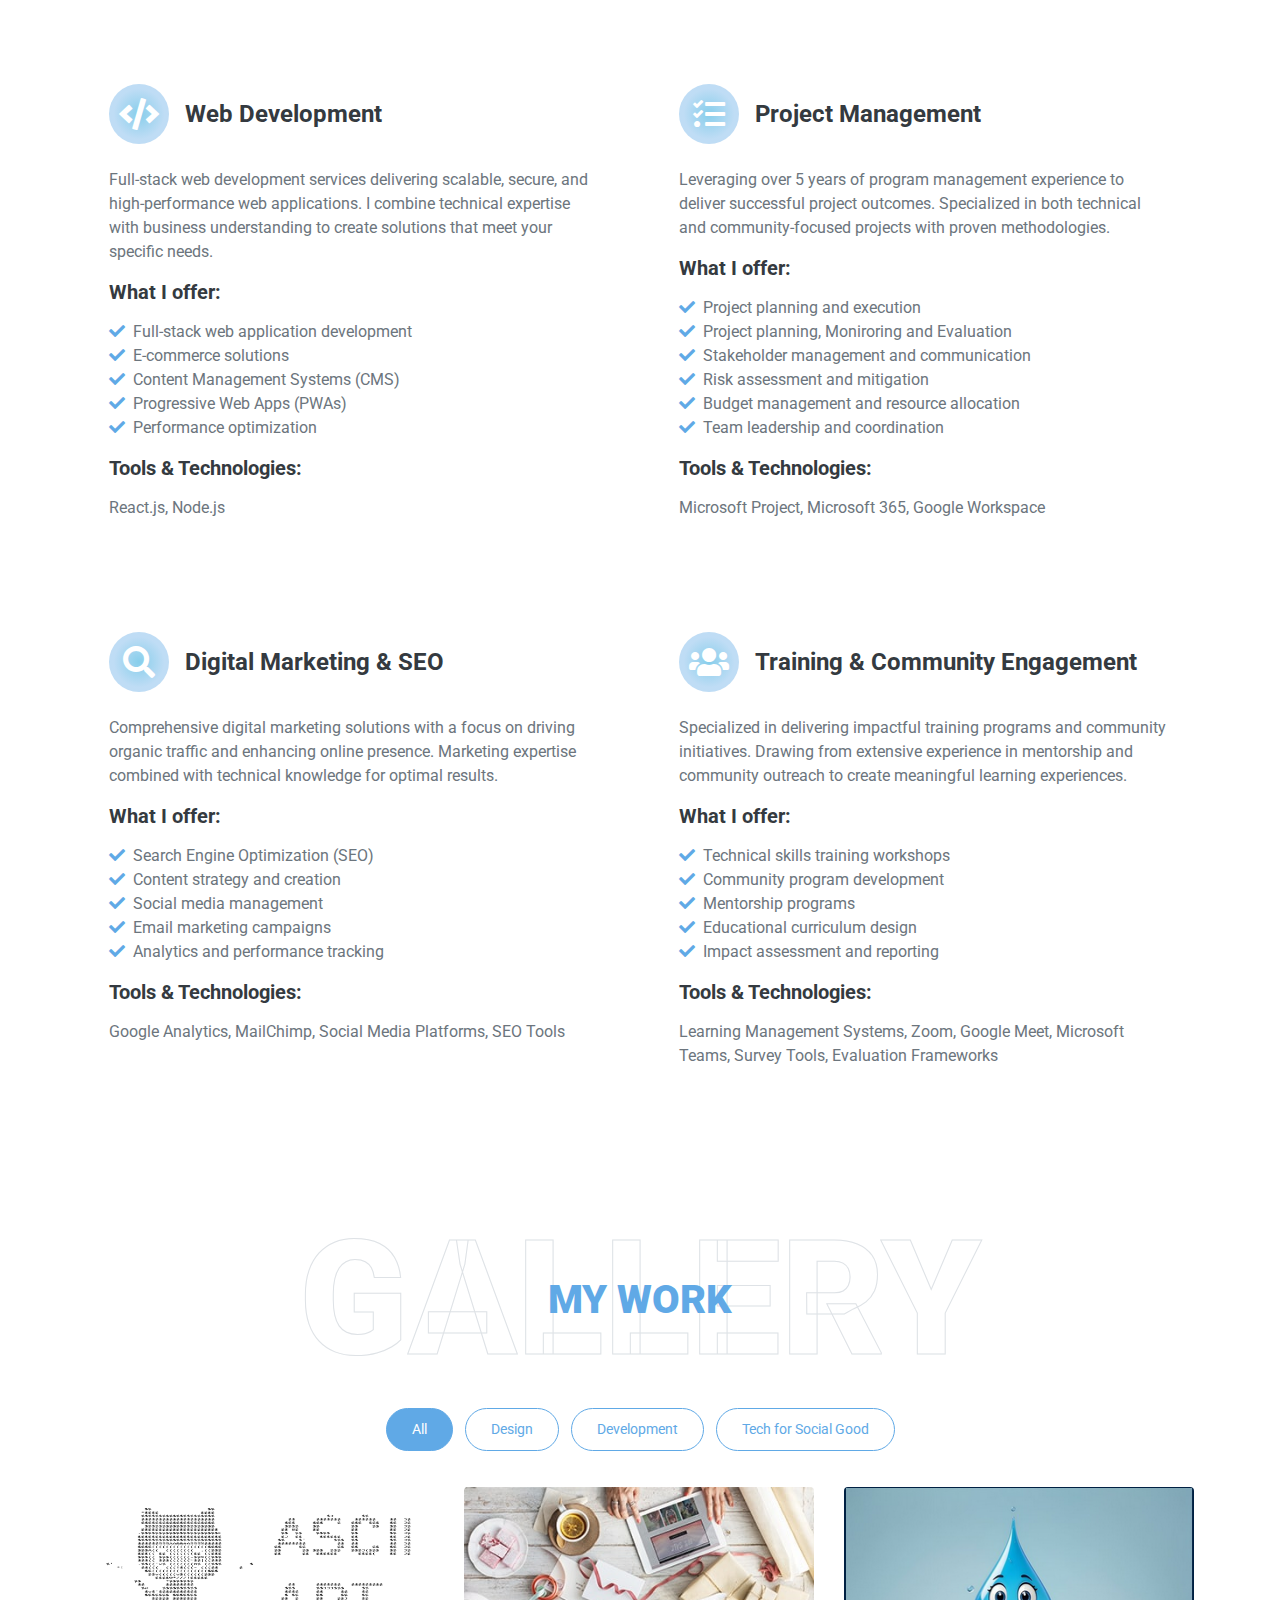
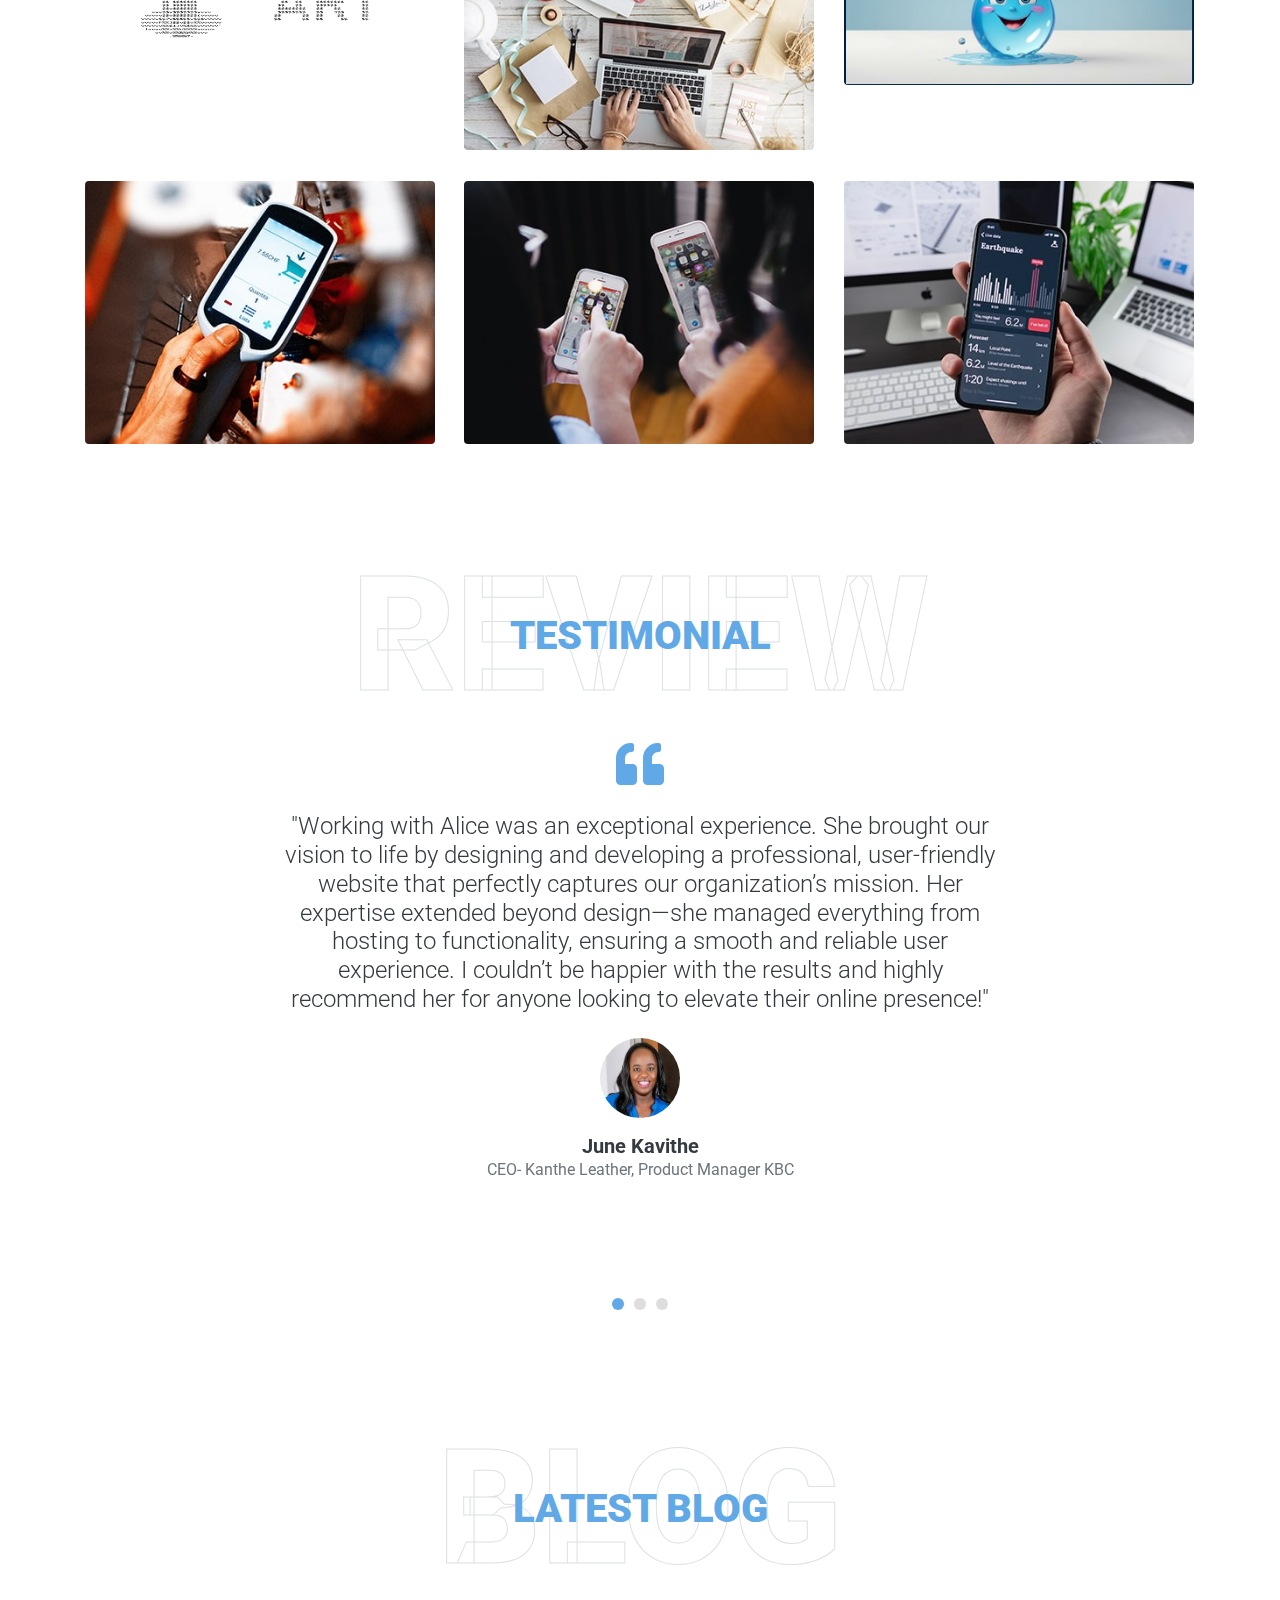
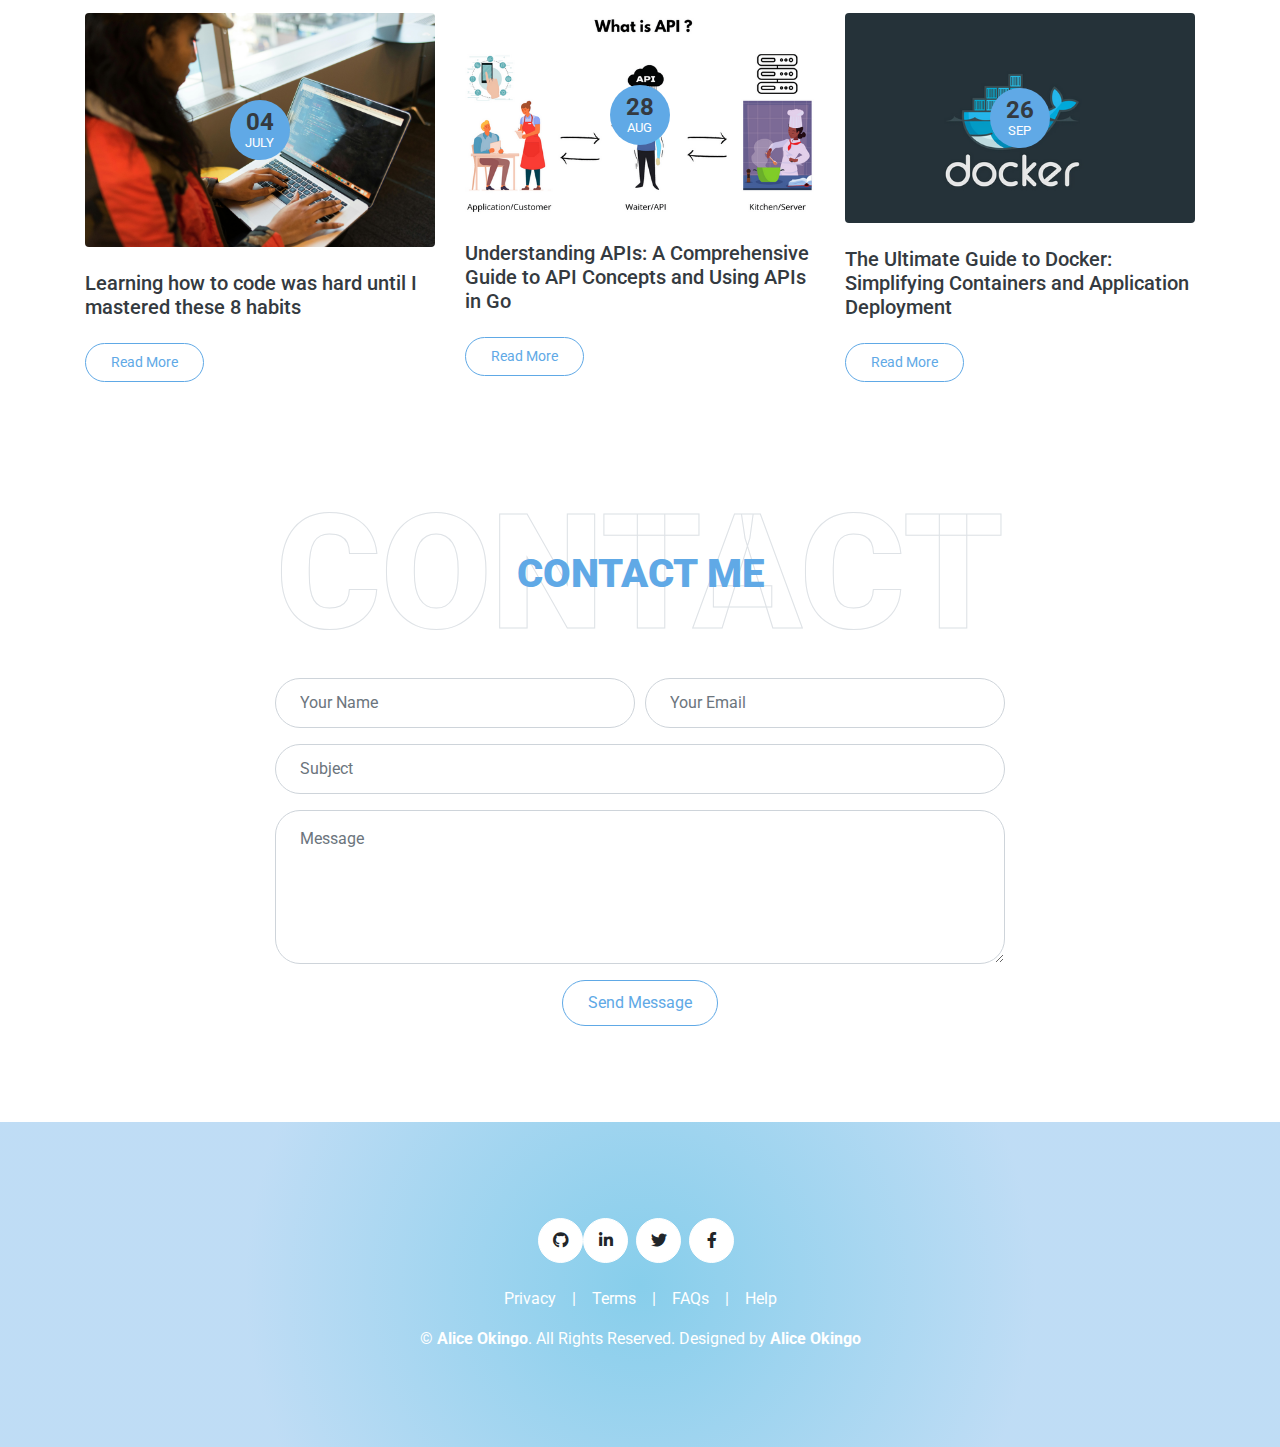
==== commit 772383a1: "styles: correct spelling error" ====
--- a/index.html
+++ b/index.html
@@ -558,7 +558,7 @@
                     <div class="position-relative overflow-hidden mb-2">
                         <img class="img-fluid rounded w-100" src="img/portfolio-3.jpg" alt="">
                         <div class="portfolio-btn bg-primary d-flex align-items-center justify-content-center">
-                            <a href="https://github.com/Bantu-art/Maji_Pulse" data-lightbox="portfolio">
+                            <a href="https://majipulse.onrender.com/" data-lightbox="portfolio">
                                 <i class="fa fa-plus text-white" style="font-size: 60px;"></i>
                             </a>
                         </div>
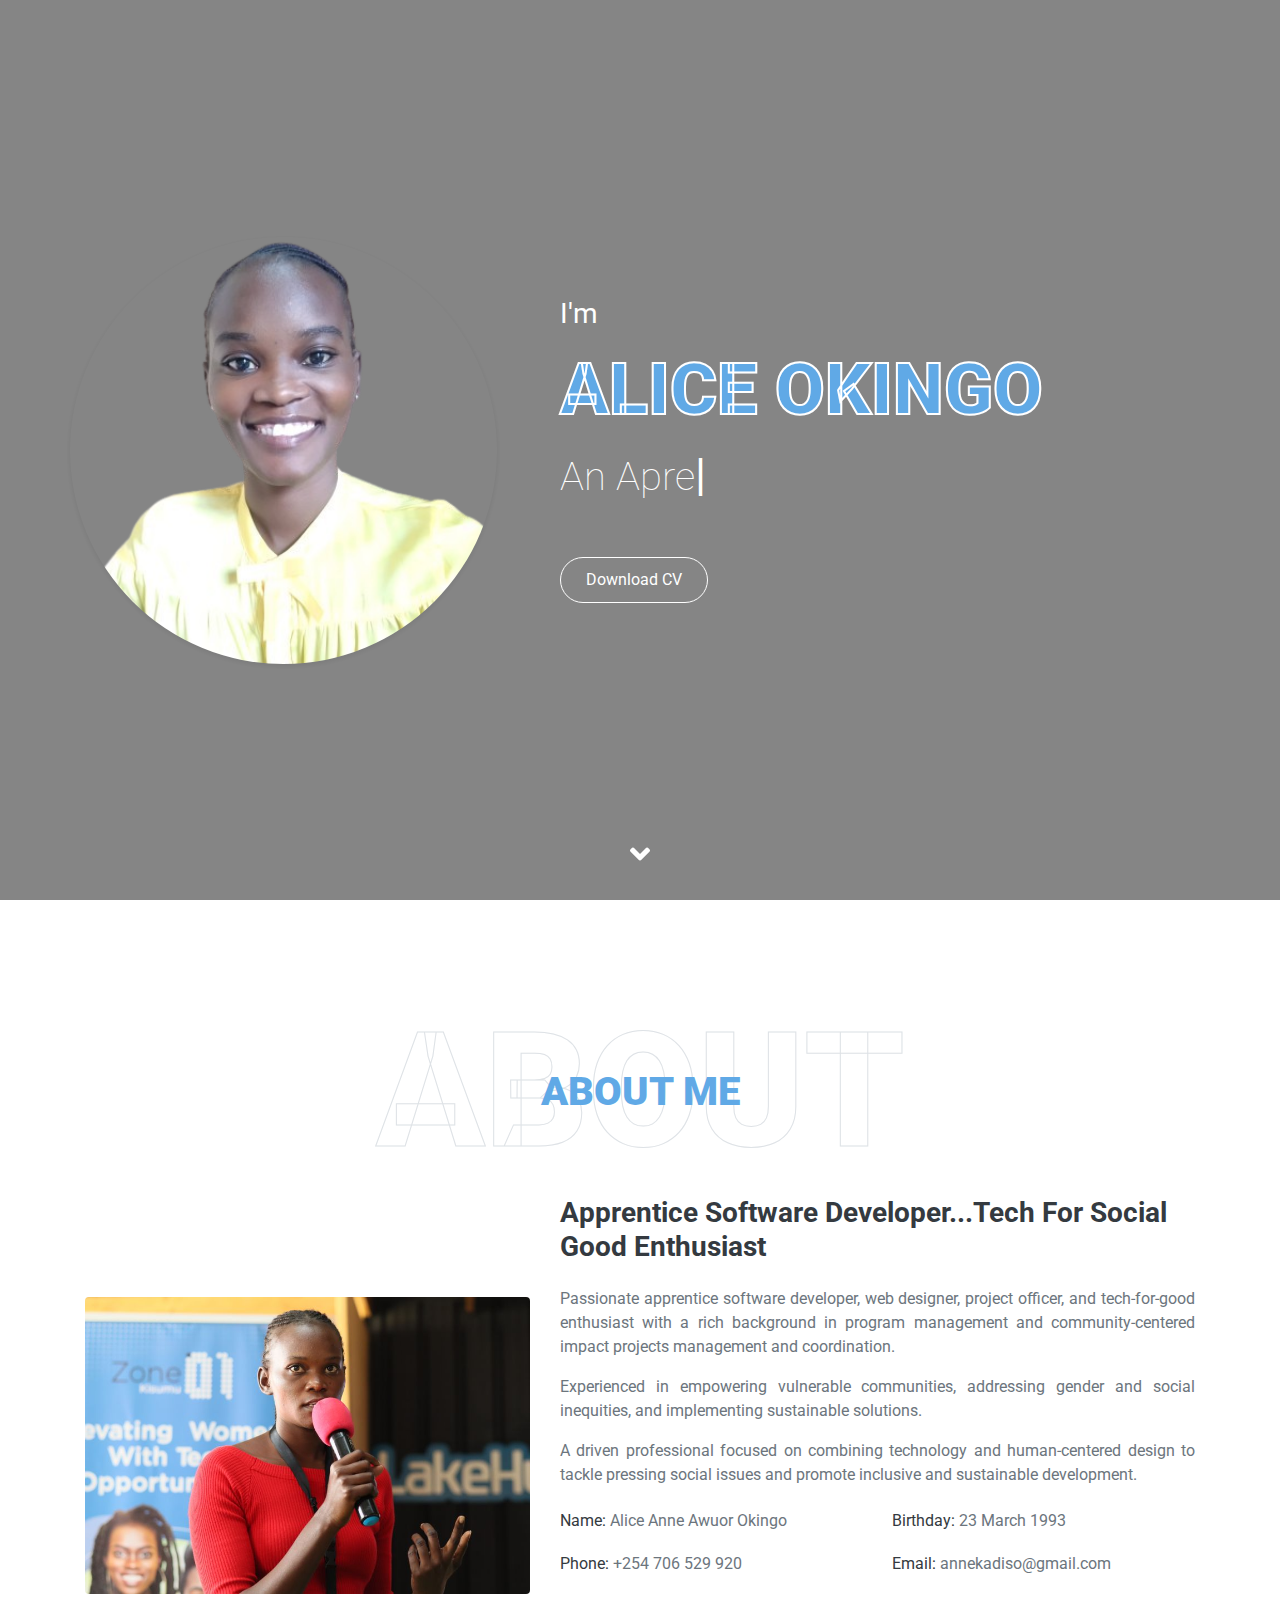
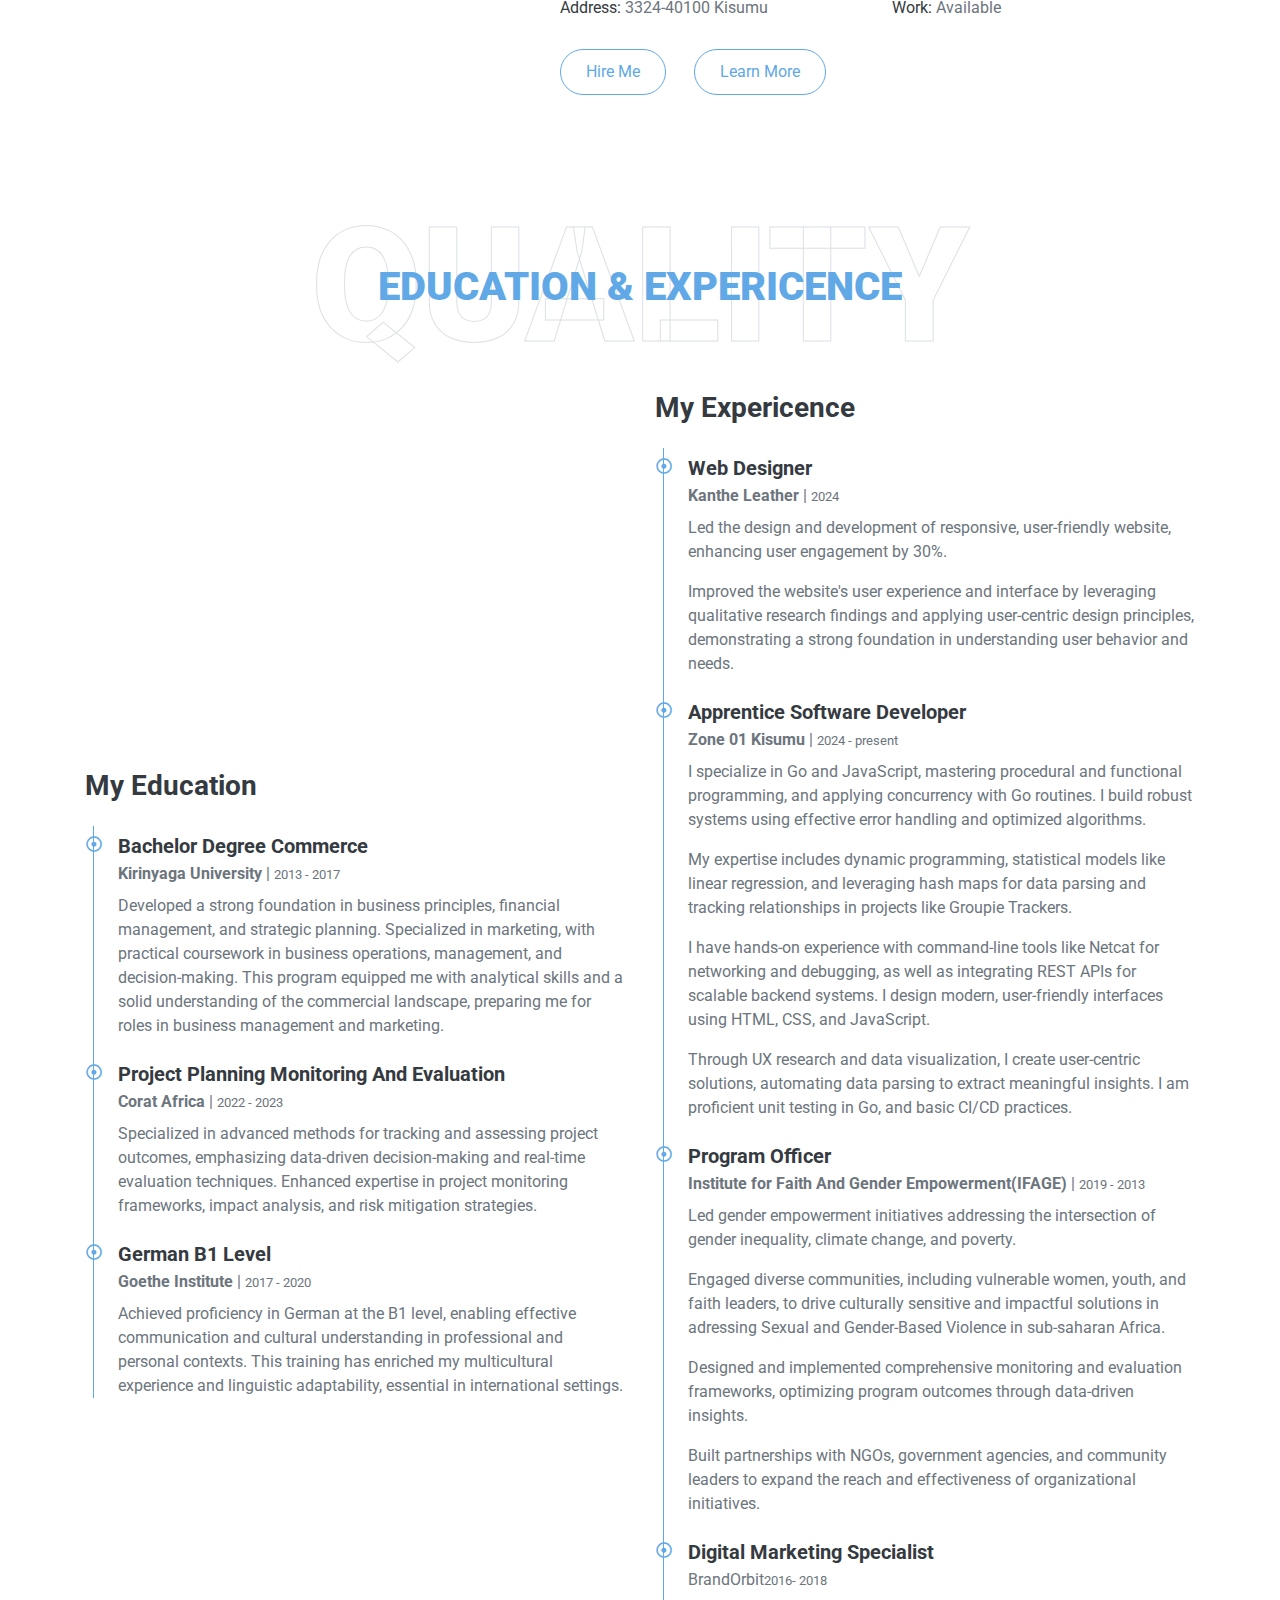
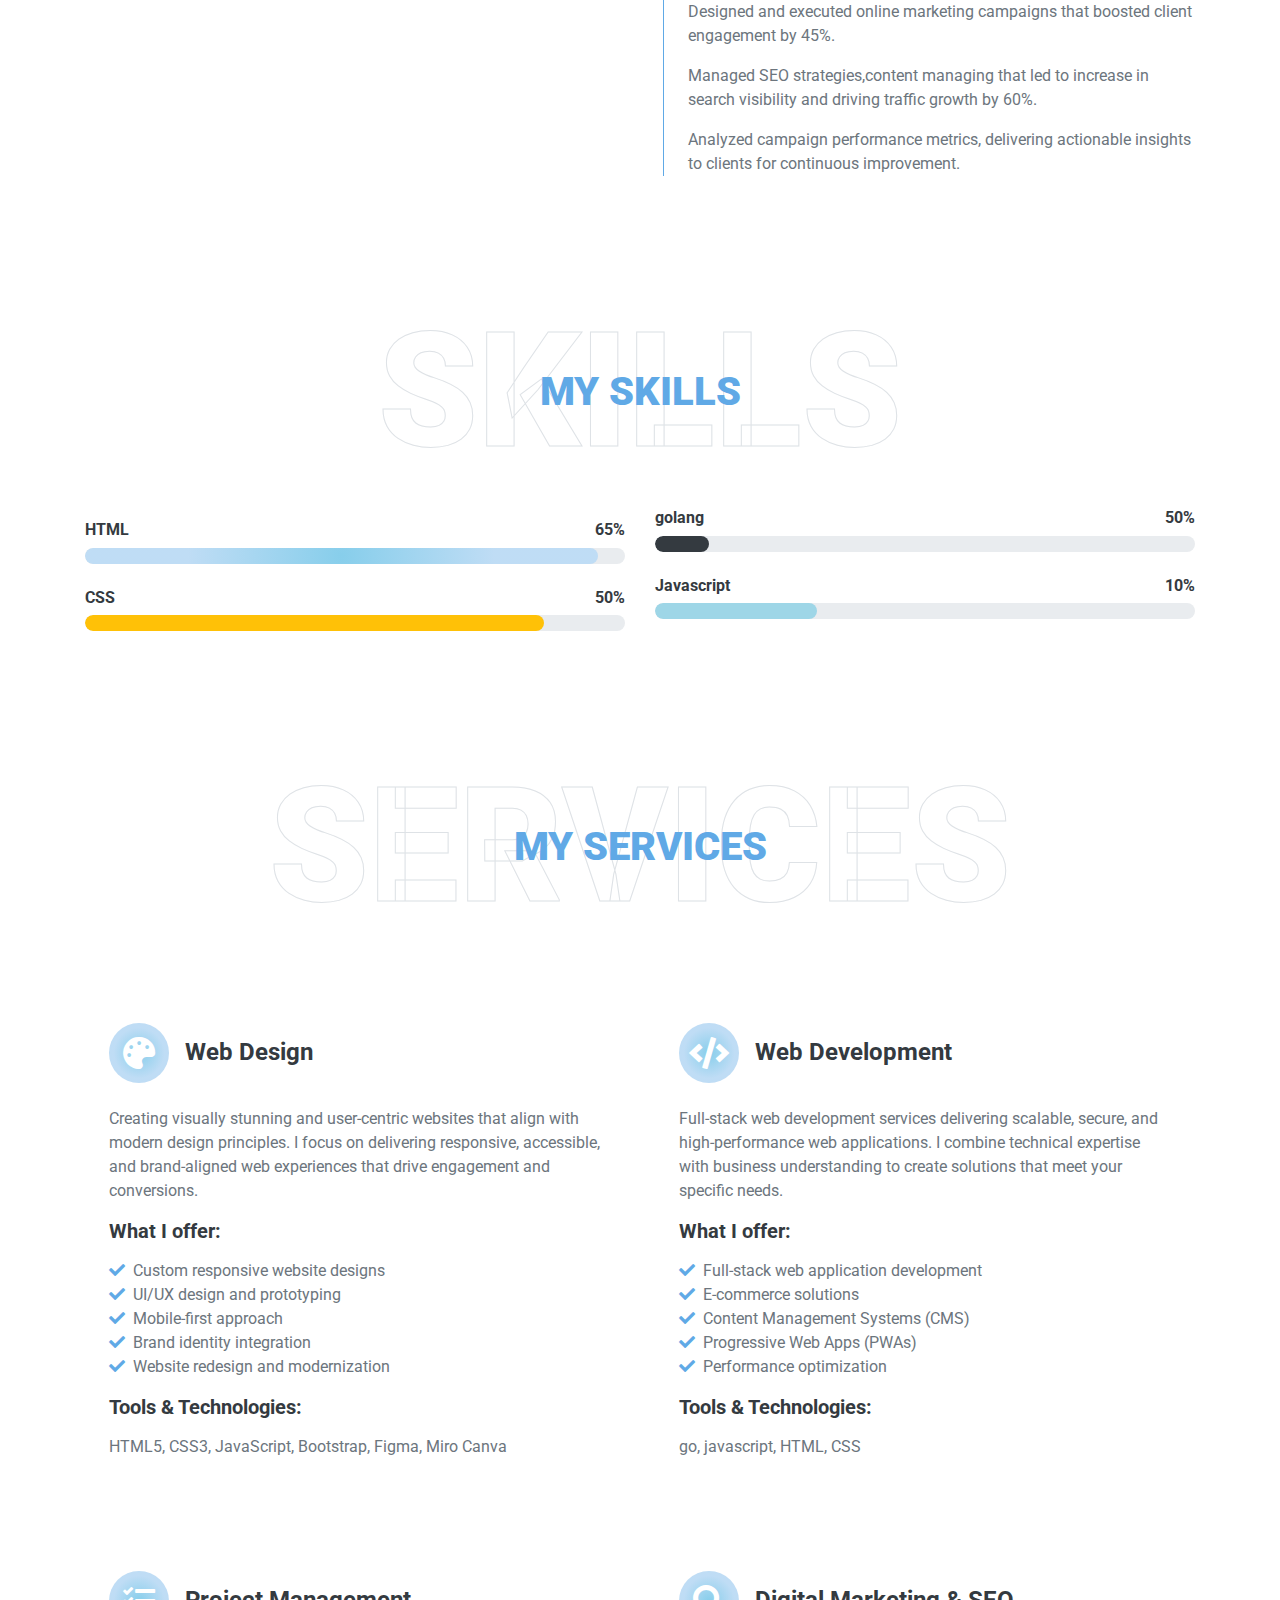
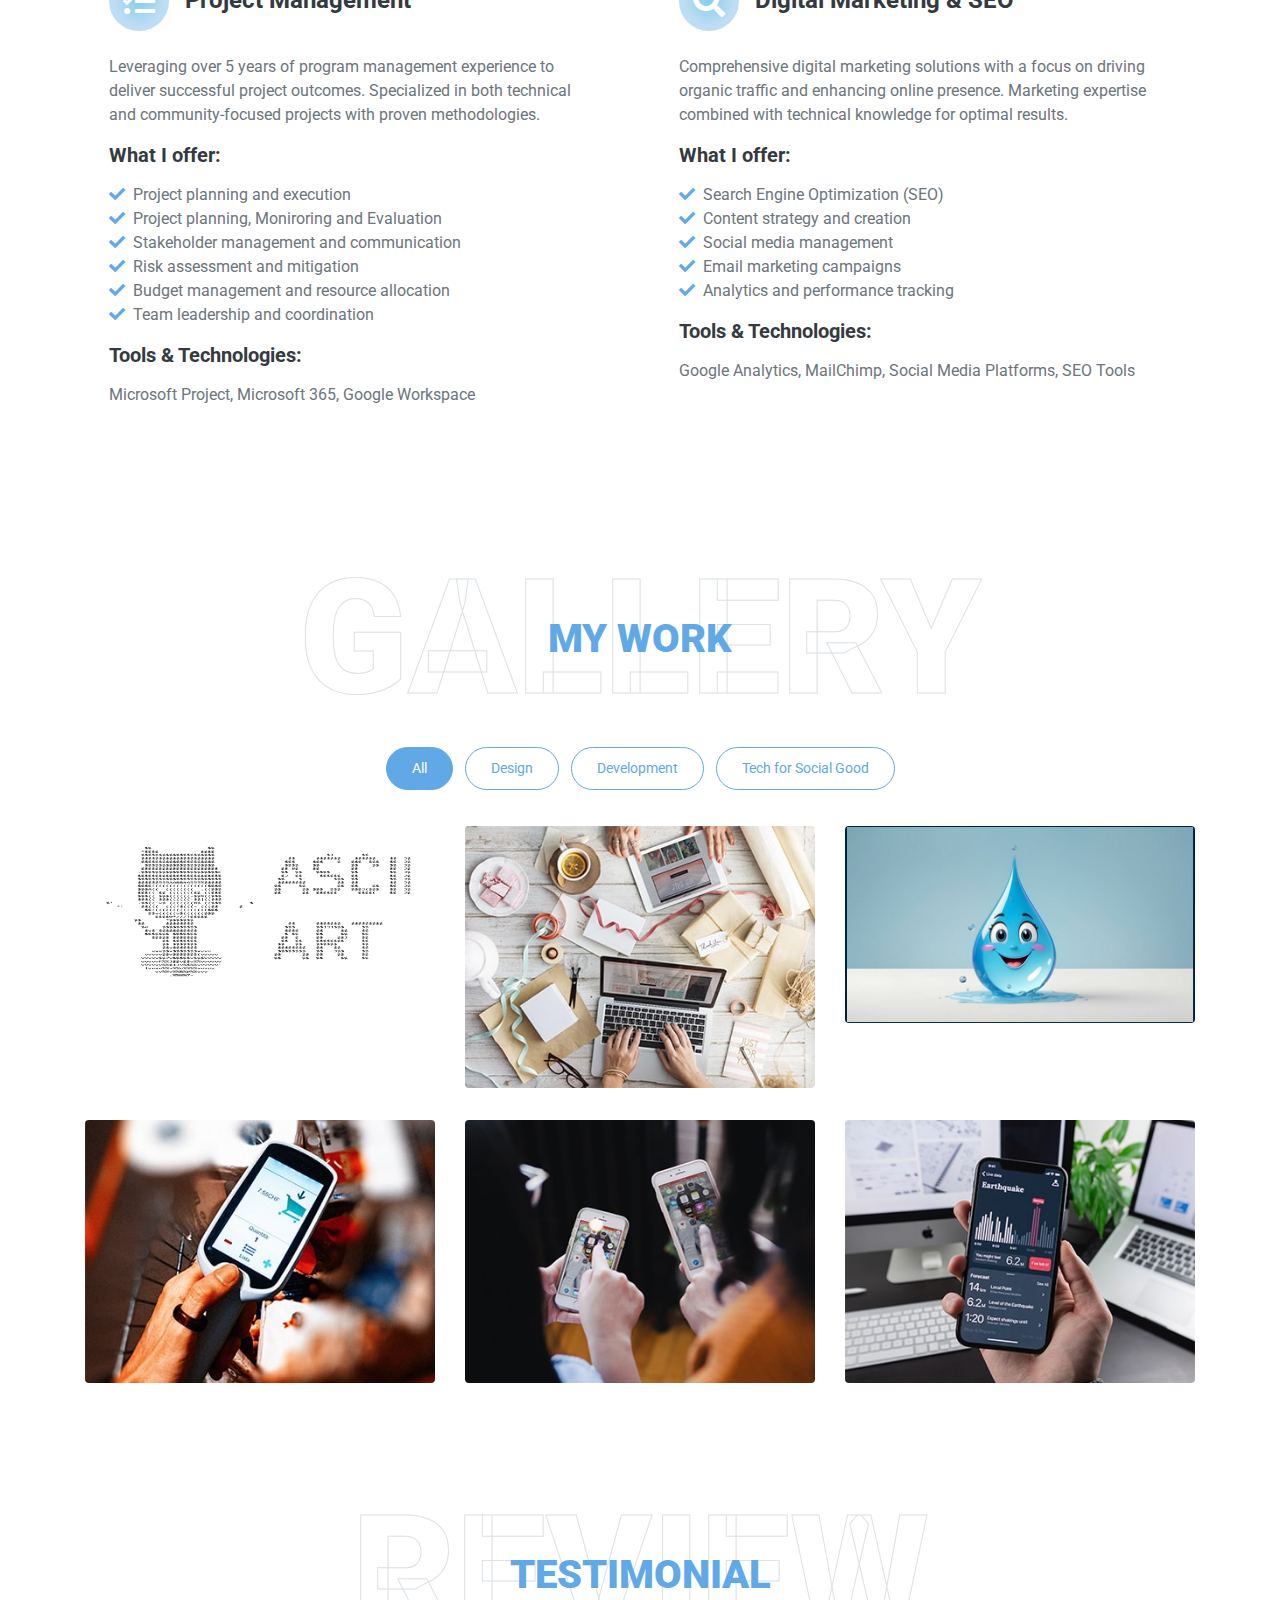
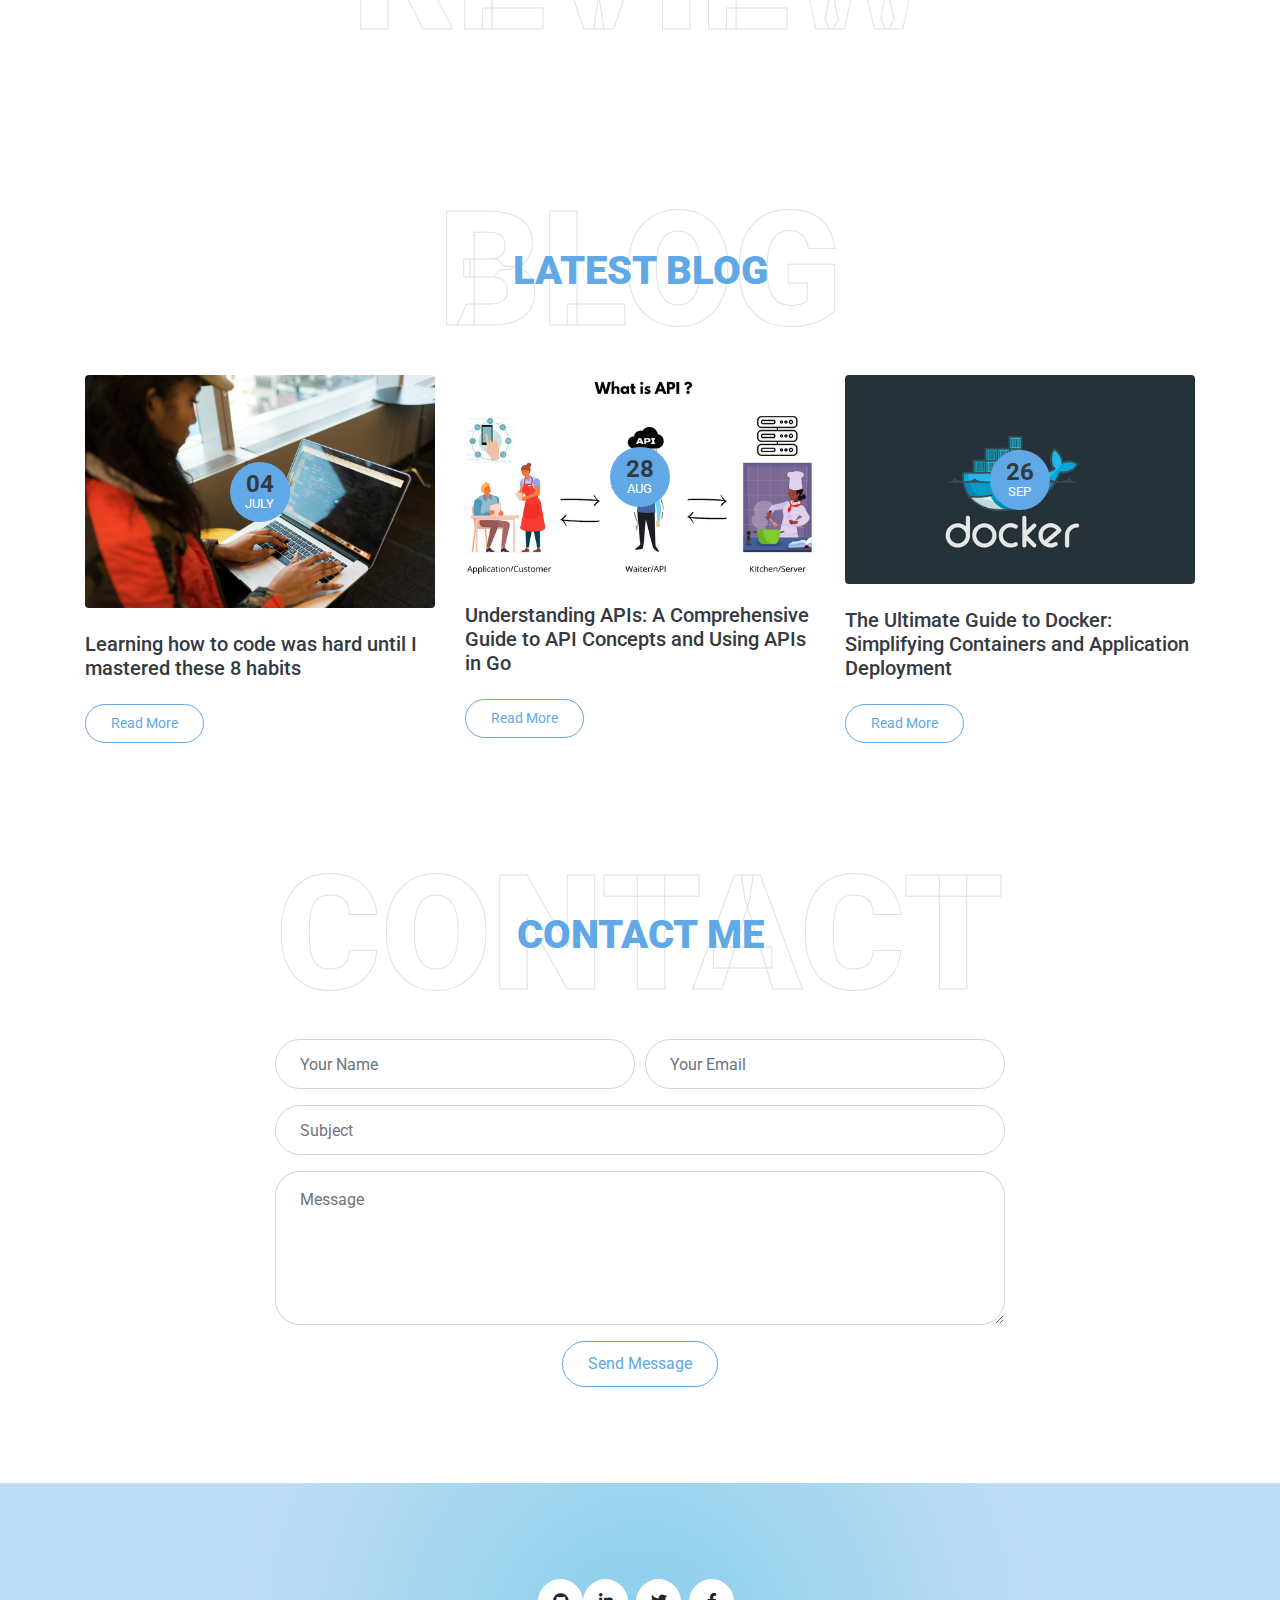
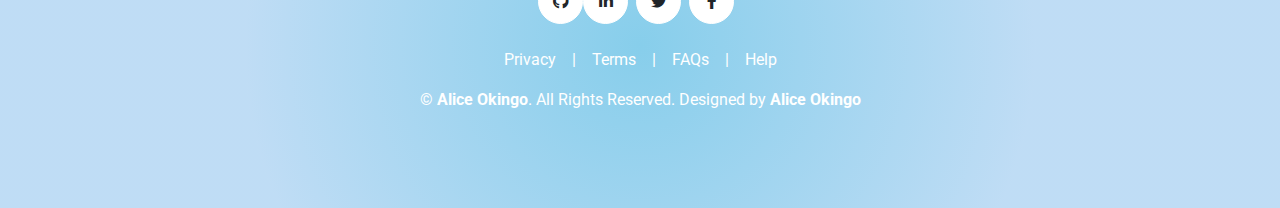
==== commit 1661c184: "feat: improve quality" ====
--- a/index.html
+++ b/index.html
@@ -4,12 +4,7 @@
 <head>
     <meta charset="utf-8">
     <title>AliceOkingo - Portfolio</title>
-    <meta content="width=device-width, initial-scale=1.0" name="viewport">
-    <meta content="Free HTML Templates" name="keywords">
-    <meta content="Free HTML Templates" name="description">
-
-    <!-- Favicon -->
-    <link href="img/favicon.ico" rel="icon">
+
 
     <!-- Google Web Fonts -->
     <link rel="preconnect" href="https://fonts.gstatic.com">
@@ -117,13 +112,13 @@
                     <h3 class="text-white font-weight-normal mb-3">I'm</h3>
                     <h1 class="display-3 text-uppercase text-primary mb-2" style="-webkit-text-stroke: 2px #ffffff;">Alice Okingo</h1>
                     <h1 class="typed-text-output d-inline font-weight-lighter text-white"></h1>
-                    <div class="typed-text d-none">Software Developer, Web Designer, Web Developer, Project Manager, Philanthropist, And More</div>
+                    <div class="typed-text d-none">An Aprentice Software Developer, Web Designer, Project Officer, Philanthropist, And More</div>
                     <div class="d-flex align-items-center justify-content-center justify-content-lg-start pt-5">
                         <a href="Alice Anne Awuor Okingo CV FAWE 1-1.pdf" class="btn btn-outline-light mr-5" download="Alice Anne Awuor Okingo CV FAWE 1-1.pdf">Download CV</a>
-                        <button type="button" class="btn-play" data-toggle="modal" data-src="https://www.youtube.com/embed/DWRcNpR6Kdc" data-target="#videoModal">
+                        <!-- <button type="button" class="btn-play" data-toggle="modal" data-src="https://www.youtube.com/embed/DWRcNpR6Kdc" data-target="#videoModal"> -->
                             <span></span>
-                        </button>
-                        <h5 class="font-weight-normal text-white m-0 ml-4 d-none d-sm-block">Play Video</h5>
+                        <!-- </button> -->
+                        <!-- <h5 class="font-weight-normal text-white m-0 ml-4 d-none d-sm-block">Play Video</h5> -->
                     </div>
                 </div>
             </div>
@@ -144,21 +139,21 @@
                 <img class="img-fluid rounded w-100" src="img/about.jpg" alt="">
             </div>
             <div class="col-lg-7">
-                <h3 class="mb-4">Software Developer...Tech For Social Good Enthusiast</h3>
+                <h3 class="mb-4">Apprentice Software Developer...Tech For Social Good Enthusiast</h3>
                 <p class="justified-text">
-                    Passionate and skilled software developer, web designer, project manager, and tech-for-good enthusiast with a rich background in program management and community impact.
+                    Passionate apprentice software developer, web designer, project officer, and tech-for-good enthusiast with a rich background in program management and community-centered impact projects management and coordination.
                 </p>
                 <p class="justified-text">
                     Experienced in empowering vulnerable communities, addressing gender and social inequities, and implementing sustainable solutions. 
                 </p>
                 <p class="justified-text">
-                    A driven professional focused on combining technology and human-centered design to tackle pressing social issues and promote inclusive development.
+                    A driven professional focused on combining technology and human-centered design to tackle pressing social issues and promote inclusive  and sustainable development.
                 </p>
                 <div class="row mb-3">
-                    <div class="col-sm-6 py-2"><h6>Name: <span class="text-secondary">Alice Okingo</span></h6></div>
+                    <div class="col-sm-6 py-2"><h6>Name: <span class="text-secondary">Alice Anne Awuor Okingo</span></h6></div>
                     <div class="col-sm-6 py-2"><h6>Birthday: <span class="text-secondary">23 March 1993</span></h6></div>
-                    <div class="col-sm-6 py-2"><h6>Skill Level: <span class="text-secondary">Expert</span></h6></div>
-                    <div class="col-sm-6 py-2"><h6>Experience: <span class="text-secondary">10 Years</span></h6></div>
+                    <!-- <div class="col-sm-6 py-2"><h6>Skill Level: <span class="text-secondary">Expert</span></h6></div> -->
+                    <!-- <div class="col-sm-6 py-2"><h6>Experience: <span class="text-secondary">10 Years</span></h6></div> -->
                     <div class="col-sm-6 py-2"><h6>Phone: <span class="text-secondary">+254 706 529 920</span></h6></div>
                     <div class="col-sm-6 py-2"><h6>Email: <span class="text-secondary">annekadiso@gmail.com</span></h6></div>
                     <div class="col-sm-6 py-2"><h6>Address: <span class="text-secondary">3324-40100 Kisumu</span></h6></div>
@@ -189,7 +184,7 @@
                             <i class="far fa-dot-circle text-primary position-absolute" style="top: 2px; left: -32px;"></i>
                             <h5 class="font-weight-bold mb-1">Bachelor Degree Commerce</h5>
                             <p class="mb-2"><strong>Kirinyaga University</strong> | <small>2013 - 2017</small></p>
-                            <p>Developed a strong foundation in business principles, financial management, and strategic planning. Specialized in accounting, economics, and marketing, with practical coursework in business operations, management, and decision-making. This program equipped me with analytical skills and a solid understanding of the commercial landscape, preparing me for roles in business management and financial analysis.</p>
+                            <p>Developed a strong foundation in business principles, financial management, and strategic planning. Specialized in marketing, with practical coursework in business operations, management, and decision-making. This program equipped me with analytical skills and a solid understanding of the commercial landscape, preparing me for roles in business management and marketing.</p>
                         </div>
                         <div class="position-relative mb-4">
                             <i class="far fa-dot-circle text-primary position-absolute" style="top: 2px; left: -32px;"></i>
@@ -210,22 +205,23 @@
                     <div class="border-left border-primary pt-2 pl-4 ml-2">
                         <div class="position-relative mb-4">
                             <i class="far fa-dot-circle text-primary position-absolute" style="top: 2px; left: -32px;"></i>
-                            <h5 class="font-weight-bold mb-1">Web Designer & Developer </h5>
+                            <h5 class="font-weight-bold mb-1">Web Designer</h5>
                             <p class="mb-2"><strong>Kanthe Leather</strong> | <small>2024 </small></p>
-                            <p>Led the design and development of responsive, user-friendly websites for diverse industries, enhancing user engagement by 30%.</p>
-                        </p>Implemented efficient code optimization techniques, reducing website loading times by 40%.</p>
-                    </p>Collaborated with cross-functional teams to integrate UI/UX designs into seamless web applications.</p>
+                            <p>Led the design and development of responsive, user-friendly website, enhancing user engagement by 30%.</p>
+                        </p>Improved the website's user experience and interface by leveraging qualitative research findings and applying user-centric design principles, demonstrating a strong foundation in understanding user behavior and needs. </p>
                         </div>
                         <div class="position-relative mb-4">
                             <i class="far fa-dot-circle text-primary position-absolute" style="top: 2px; left: -32px;"></i>
-                            <h5 class="font-weight-bold mb-1">Software Developer</h5>
+                            <h5 class="font-weight-bold mb-1">Apprentice Software Developer</h5>
                             <p class="mb-2"><strong>Zone 01 Kisumu</strong> | <small>2024 - present</small></p>
-                            <p>Blockchain Solutions,Web Developer</p>
-                        </p>Specialized in integrating modern design principles with efficient backend solutions to deliver high-quality web applications.</p>
-                        </p>Spearheading the development of a blockchain-based water management system, increasing Kisumu’s water supply efficiency by 50%.</p>
-                    </p>Designed an IoT-integrated dashboard for real-time monitoring and predictive analysis of water usage trends.</p>
-                </p>Advocating for tech-driven sustainable solutions, presenting at multiple local and international forums.</p>
-                        </div>
+                            <p>I specialize in Go and JavaScript, mastering procedural and functional programming, and applying concurrency with Go routines. I build robust systems using effective error handling and optimized algorithms.</p>
+
+                            <p>My expertise includes dynamic programming, statistical models like linear regression, and leveraging hash maps for data parsing and tracking relationships in projects like Groupie Trackers.</p>
+                            
+                            <p>I have hands-on experience with command-line tools like Netcat for networking and debugging, as well as integrating REST APIs for scalable backend systems. I design modern, user-friendly interfaces using HTML, CSS, and JavaScript.</p>
+                            
+                            <p>Through UX research and data visualization, I create user-centric solutions, automating data parsing to extract meaningful insights. I am proficient unit testing in Go, and basic CI/CD practices.</p>
+                                        </div>
                         <div class="position-relative mb-4">
                             <i class="far fa-dot-circle text-primary position-absolute" style="top: 2px; left: -32px;"></i>
                             <h5 class="font-weight-bold mb-1">Program Officer</h5>
@@ -260,18 +256,12 @@
             <!-- Skill Section -->
             <div class="col-md-6">
                 <div class="skill mb-4">
-                    <div class="d-flex justify-content-between">
-                        <h6 class="font-weight-bold">python</h6>
-                        <h6 class="font-weight-bold">10%</h6>
-                    </div>
-                    <div class="progress">
-                        <div class="progress-bar bg-primary" role="progressbar" aria-valuenow="95" aria-valuemin="0" aria-valuemax="100"></div>
-                    </div>
+                   
                 </div>
                 <div class="skill mb-4">
                     <div class="d-flex justify-content-between">
                         <h6 class="font-weight-bold">HTML</h6>
-                        <h6 class="font-weight-bold">75%</h6>
+                        <h6 class="font-weight-bold">65%</h6>
                     </div>
                     <div class="progress">
                         <div class="progress-bar bg-primary" role="progressbar" aria-valuenow="95" aria-valuemin="0" aria-valuemax="100"></div>
@@ -280,26 +270,17 @@
                 <div class="skill mb-4">
                     <div class="d-flex justify-content-between">
                         <h6 class="font-weight-bold">CSS</h6>
-                        <h6 class="font-weight-bold">65%</h6>
+                        <h6 class="font-weight-bold">50%</h6>
                     </div>
                     <div class="progress">
                         <div class="progress-bar bg-warning" role="progressbar" aria-valuenow="85" aria-valuemin="0" aria-valuemax="100"></div>
-                    </div>
-                </div>
-                <div class="skill mb-4">
-                    <div class="d-flex justify-content-between">
-                        <h6 class="font-weight-bold">PHP</h6>
-                        <h6 class="font-weight-bold">10%</h6>
-                    </div>
-                    <div class="progress">
-                        <div class="progress-bar bg-danger" role="progressbar" aria-valuenow="10" aria-valuemin="0" aria-valuemax="100"></div>
                     </div>
                 </div>
             </div>
             <div class="col-md-6">  <div class="skill mb-4">
                 <div class="d-flex justify-content-between">
                     <h6 class="font-weight-bold">golang</h6>
-                    <h6 class="font-weight-bold">60%</h6>
+                    <h6 class="font-weight-bold">50%</h6>
                 </div>
                 <div class="progress">
                     <div class="progress-bar bg-dark" role="progressbar" aria-valuenow="10" aria-valuemin="0" aria-valuemax="100"></div>
@@ -314,23 +295,15 @@
                         <div class="progress-bar bg-danger" role="progressbar" aria-valuenow="30" aria-valuemin="0" aria-valuemax="100"></div>
                     </div>
                 </div>
-                <div class="skill mb-4">
-                    <div class="d-flex justify-content-between">
-                        <h6 class="font-weight-bold">Angular JS</h6>
-                        <h6 class="font-weight-bold">10%</h6>
-                    </div>
-                    <div class="progress">
-                        <div class="progress-bar bg-dark" role="progressbar" aria-valuenow="10" aria-valuemin="0" aria-valuemax="100"></div>
-                    </div>
-                </div>
-                <div class="skill mb-4">
-                    <div class="d-flex justify-content-between">
-                        <h6 class="font-weight-bold">Wordpress</h6>
-                        <h6 class="font-weight-bold">75%</h6>
-                    </div>
-                    <div class="progress">
-                        <div class="progress-bar bg-info" role="progressbar" aria-valuenow="95" aria-valuemin="0" aria-valuemax="100"></div>
-                    </div>
+    
+
+
+
+
+
+
+
+
                 </div>
             </div>
         </div>
@@ -348,31 +321,6 @@
         
         <!-- Software Development -->
         <div class="row">
-            <div class="col-lg-6 mb-5">
-                <div class="service-item rounded p-4">
-                    <div class="d-flex align-items-center mb-4">
-                        <div class="service-icon bg-primary text-white mr-3">
-                            <i class="fa fa-2x fa-laptop-code"></i>
-                        </div>
-                        <h4 class="font-weight-bold m-0">Software Development</h4>
-                    </div>
-                    <p>I specialize in building robust, scalable software solutions with a focus on clean code and efficient performance. My expertise spans both frontend and backend development, ensuring comprehensive solutions for your business needs.</p>
-                    
-                    <h5 class="font-weight-bold mb-3">What I offer:</h5>
-                    <ul class="list-unstyled">
-                        <li><i class="fa fa-check text-primary mr-2"></i>Custom software solutions using go and JavaScript</li>
-                        <li><i class="fa fa-check text-primary mr-2"></i>Database design and management with SQL</li>
-                        <li><i class="fa fa-check text-primary mr-2"></i>API development and integration</li>
-                        <li><i class="fa fa-check text-primary mr-2"></i>Version control with Git and GitHub</li>
-                        <li><i class="fa fa-check text-primary mr-2"></i>Testing and deployment strategies</li>
-                    </ul>
-                    
-                    <h5 class="font-weight-bold mb-3">Tools & Technologies:</h5>
-                    <p>go, JavaScript, SQL, Git, GitHub</p>
-                    
-                    <!-- <a class="border-bottom border-primary text-decoration-none" href="">Read More</a> -->
-                </div>
-            </div>
 
             <!-- Web Design -->
             <div class="col-lg-6 mb-5">
@@ -395,7 +343,7 @@
                     </ul>
                     
                     <h5 class="font-weight-bold mb-3">Tools & Technologies:</h5>
-                    <p>HTML5, CSS3, JavaScript, Bootstrap, Figma, Adobe Creative Suite, Miro Canva</p>
+                    <p>HTML5, CSS3, JavaScript, Bootstrap, Figma, Miro Canva</p>
                     
                     <!-- <a class="border-bottom border-primary text-decoration-none" href="">Read More</a> -->
                 </div>
@@ -422,7 +370,8 @@
                     </ul>
                     
                     <h5 class="font-weight-bold mb-3">Tools & Technologies:</h5>
-                    <p>React.js, Node.js</p>
+                    <!-- <p>React.js, Node.js</p> -->
+                    <p>go, javascript, HTML, CSS</p>
                     <!-- Express.js, MongoDB, MySQL, REST APIs, GraphQL -->
                     
                     <!-- <a class="border-bottom border-primary text-decoration-none" href="">Read More</a> -->
@@ -483,33 +432,6 @@
                     <!-- <a class="border-bottom border-primary text-decoration-none" href="">Read More</a> -->
                 </div>
             </div>
-
-            <!-- Training & Community Engagement -->
-            <div class="col-lg-6 mb-5">
-                <div class="service-item rounded p-4">
-                    <div class="d-flex align-items-center mb-4">
-                        <div class="service-icon bg-primary text-white mr-3">
-                            <i class="fa fa-2x fa-users"></i>
-                        </div>
-                        <h4 class="font-weight-bold m-0">Training & Community Engagement</h4>
-                    </div>
-                    <p>Specialized in delivering impactful training programs and community initiatives. Drawing from extensive experience in mentorship and community outreach to create meaningful learning experiences.</p>
-                    
-                    <h5 class="font-weight-bold mb-3">What I offer:</h5>
-                    <ul class="list-unstyled">
-                        <li><i class="fa fa-check text-primary mr-2"></i>Technical skills training workshops</li>
-                        <li><i class="fa fa-check text-primary mr-2"></i>Community program development</li>
-                        <li><i class="fa fa-check text-primary mr-2"></i>Mentorship programs</li>
-                        <li><i class="fa fa-check text-primary mr-2"></i>Educational curriculum design</li>
-                        <li><i class="fa fa-check text-primary mr-2"></i>Impact assessment and reporting</li>
-                    </ul>
-                    
-                    <h5 class="font-weight-bold mb-3">Tools & Technologies:</h5>
-                    <p>Learning Management Systems, Zoom, Google Meet, Microsoft Teams, Survey Tools, Evaluation Frameworks</p>
-                    
-                    <!-- <a class="border-bottom border-primary text-decoration-none" href="">Read More</a> -->
-                </div>
-            </div>
         </div>
     </div>
 </div>
@@ -697,35 +619,36 @@
                 <div class="col-lg-8">
                     <div class="contact-form text-center">
                         <div id="success"></div>
-                        <form name="sentMessage" id="contactForm" novalidate="novalidate">
-                            <div class="form-row">
-                                <div class="control-group col-sm-6">
-                                    <input type="text" class="form-control p-4" id="name" placeholder="Your Name"
-                                        required="required" data-validation-required-message="Please enter your name" />
-                                    <p class="help-block text-danger"></p>
-                                </div>
-                                <div class="control-group col-sm-6">
-                                    <input type="email" class="form-control p-4" id="email" placeholder="Your Email"
-                                        required="required" data-validation-required-message="Please enter your email" />
-                                    <p class="help-block text-danger"></p>
-                                </div>
-                            </div>
-                            <div class="control-group">
-                                <input type="text" class="form-control p-4" id="subject" placeholder="Subject"
-                                    required="required" data-validation-required-message="Please enter a subject" />
-                                <p class="help-block text-danger"></p>
-                            </div>
-                            <div class="control-group">
-                                <textarea class="form-control py-3 px-4" rows="5" id="message" placeholder="Message"
-                                    required="required"
-                                    data-validation-required-message="Please enter your message"></textarea>
-                                <p class="help-block text-danger"></p>
-                            </div>
-                            <div>
-                                <button class="btn btn-outline-primary" type="submit" id="sendMessageButton">Send
-                                    Message</button>
-                            </div>
-                        </form>
+                      <!-- Contact Form -->
+<form name="sentMessage" id="contactForm" action="/contact" method="POST" novalidate="novalidate">
+    <div class="form-row">
+        <div class="control-group col-sm-6">
+            <input type="text" class="form-control p-4" id="name" name="name" placeholder="Your Name"
+                required="required" data-validation-required-message="Please enter your name" />
+            <p class="help-block text-danger"></p>
+        </div>
+        <div class="control-group col-sm-6">
+            <input type="email" class="form-control p-4" id="email" name="email" placeholder="Your Email"
+                required="required" data-validation-required-message="Please enter your email" />
+            <p class="help-block text-danger"></p>
+        </div>
+    </div>
+    <div class="control-group">
+        <input type="text" class="form-control p-4" id="subject" name="subject" placeholder="Subject"
+            required="required" data-validation-required-message="Please enter a subject" />
+        <p class="help-block text-danger"></p>
+    </div>
+    <div class="control-group">
+        <textarea class="form-control py-3 px-4" rows="5" id="message" name="message" placeholder="Message"
+            required="required"
+            data-validation-required-message="Please enter your message"></textarea>
+        <p class="help-block text-danger"></p>
+    </div>
+    <div>
+        <button class="btn btn-outline-primary" type="submit" id="sendMessageButton">Send Message</button>
+    </div>
+</form>
+<!-- contact form ends -->
                     </div>
                 </div>
             </div>
@@ -766,18 +689,20 @@
 
 
     <!-- JavaScript Libraries -->
+    <!-- Scrolling -->
     <script src="https://code.jquery.com/jquery-3.4.1.min.js"></script>
-    <script src="https://stackpath.bootstrapcdn.com/bootstrap/4.4.1/js/bootstrap.bundle.min.js"></script>
+<!-- typewriting -->
     <script src="lib/typed/typed.min.js"></script>
+<!-- navbar scrolling -->
     <script src="lib/easing/easing.min.js"></script>
-    <script src="lib/waypoints/waypoints.min.js"></script>
+
+    <!-- i have no idea -->
+    <!-- <script src="lib/waypoints/waypoints.min.js"></script> -->
+    <!-- reviews carosel -->
     <script src="lib/owlcarousel/owl.carousel.min.js"></script>
-    <script src="lib/isotope/isotope.pkgd.min.js"></script>
+
+    <!-- <script src="lib/isotope/isotope.pkgd.min.js"></script> -->
     <script src="lib/lightbox/js/lightbox.min.js"></script>
-
-    <!-- Contact Javascript File -->
-    <script src="mail/jqBootstrapValidation.min.js"></script>
-    <script src="mail/contact.js"></script>
 
     <!-- Template Javascript -->
     <script src="js/main.js"></script>
--- a/css/style.css
+++ b/css/style.css
@@ -1364,456 +1364,6 @@
   .offset-lg-11 {
     margin-left: 91.66667%;
   }
-}
-
-@media (min-width: 1200px) {
-  .col-xl {
-    flex-basis: 0;
-    flex-grow: 1;
-    max-width: 100%;
-  }
-  .row-cols-xl-1 > * {
-    flex: 0 0 100%;
-    max-width: 100%;
-  }
-  .row-cols-xl-2 > * {
-    flex: 0 0 50%;
-    max-width: 50%;
-  }
-  .row-cols-xl-3 > * {
-    flex: 0 0 33.33333%;
-    max-width: 33.33333%;
-  }
-  .row-cols-xl-4 > * {
-    flex: 0 0 25%;
-    max-width: 25%;
-  }
-  .row-cols-xl-5 > * {
-    flex: 0 0 20%;
-    max-width: 20%;
-  }
-  .row-cols-xl-6 > * {
-    flex: 0 0 16.66667%;
-    max-width: 16.66667%;
-  }
-  .col-xl-auto {
-    flex: 0 0 auto;
-    width: auto;
-    max-width: 100%;
-  }
-  .col-xl-1 {
-    flex: 0 0 8.33333%;
-    max-width: 8.33333%;
-  }
-  .col-xl-2 {
-    flex: 0 0 16.66667%;
-    max-width: 16.66667%;
-  }
-  .col-xl-3 {
-    flex: 0 0 25%;
-    max-width: 25%;
-  }
-  .col-xl-4 {
-    flex: 0 0 33.33333%;
-    max-width: 33.33333%;
-  }
-  .col-xl-5 {
-    flex: 0 0 41.66667%;
-    max-width: 41.66667%;
-  }
-  .col-xl-6 {
-    flex: 0 0 50%;
-    max-width: 50%;
-  }
-  .col-xl-7 {
-    flex: 0 0 58.33333%;
-    max-width: 58.33333%;
-  }
-  .col-xl-8 {
-    flex: 0 0 66.66667%;
-    max-width: 66.66667%;
-  }
-  .col-xl-9 {
-    flex: 0 0 75%;
-    max-width: 75%;
-  }
-  .col-xl-10 {
-    flex: 0 0 83.33333%;
-    max-width: 83.33333%;
-  }
-  .col-xl-11 {
-    flex: 0 0 91.66667%;
-    max-width: 91.66667%;
-  }
-  .col-xl-12 {
-    flex: 0 0 100%;
-    max-width: 100%;
-  }
-  .order-xl-first {
-    order: -1;
-  }
-  .order-xl-last {
-    order: 13;
-  }
-  .order-xl-0 {
-    order: 0;
-  }
-  .order-xl-1 {
-    order: 1;
-  }
-  .order-xl-2 {
-    order: 2;
-  }
-  .order-xl-3 {
-    order: 3;
-  }
-  .order-xl-4 {
-    order: 4;
-  }
-  .order-xl-5 {
-    order: 5;
-  }
-  .order-xl-6 {
-    order: 6;
-  }
-  .order-xl-7 {
-    order: 7;
-  }
-  .order-xl-8 {
-    order: 8;
-  }
-  .order-xl-9 {
-    order: 9;
-  }
-  .order-xl-10 {
-    order: 10;
-  }
-  .order-xl-11 {
-    order: 11;
-  }
-  .order-xl-12 {
-    order: 12;
-  }
-  .offset-xl-0 {
-    margin-left: 0;
-  }
-  .offset-xl-1 {
-    margin-left: 8.33333%;
-  }
-  .offset-xl-2 {
-    margin-left: 16.66667%;
-  }
-  .offset-xl-3 {
-    margin-left: 25%;
-  }
-  .offset-xl-4 {
-    margin-left: 33.33333%;
-  }
-  .offset-xl-5 {
-    margin-left: 41.66667%;
-  }
-  .offset-xl-6 {
-    margin-left: 50%;
-  }
-  .offset-xl-7 {
-    margin-left: 58.33333%;
-  }
-  .offset-xl-8 {
-    margin-left: 66.66667%;
-  }
-  .offset-xl-9 {
-    margin-left: 75%;
-  }
-  .offset-xl-10 {
-    margin-left: 83.33333%;
-  }
-  .offset-xl-11 {
-    margin-left: 91.66667%;
-  }
-}
-
-.table {
-  width: 100%;
-  margin-bottom: 1rem;
-  color: #6c757d;
-}
-
-.table th,
-.table td {
-  padding: 0.75rem;
-  vertical-align: top;
-  border-top: 1px solid #dee2e6;
-}
-
-.table thead th {
-  vertical-align: bottom;
-  border-bottom: 2px solid #dee2e6;
-}
-
-.table tbody + tbody {
-  border-top: 2px solid #dee2e6;
-}
-
-.table-sm th,
-.table-sm td {
-  padding: 0.3rem;
-}
-
-.table-bordered {
-  border: 1px solid #dee2e6;
-}
-
-.table-bordered th,
-.table-bordered td {
-  border: 1px solid #dee2e6;
-}
-
-.table-bordered thead th,
-.table-bordered thead td {
-  border-bottom-width: 2px;
-}
-
-.table-borderless th,
-.table-borderless td,
-.table-borderless thead th,
-.table-borderless tbody + tbody {
-  border: 0;
-}
-
-.table-striped tbody tr:nth-of-type(odd) {
-  background-color: rgba(0, 0, 0, 0.05);
-}
-
-.table-hover tbody tr:hover {
-  color: #6c757d;
-  background-color: rgba(0, 0, 0, 0.075);
-}
-
-.table-primary,
-.table-primary > th,
-.table-primary > td {
-  background-color: #bbf1e9;
-}
-
-.table-primary th,
-.table-primary td,
-.table-primary thead th,
-.table-primary tbody + tbody {
-  border-color: #80e6d5;
-}
-
-.table-hover .table-primary:hover {
-  background-color: #a6ede2;
-}
-
-.table-hover .table-primary:hover > td,
-.table-hover .table-primary:hover > th {
-  background-color: #a6ede2;
-}
-
-.table-secondary,
-.table-secondary > th,
-.table-secondary > td {
-  background-color: #d6d8db;
-}
-
-.table-secondary th,
-.table-secondary td,
-.table-secondary thead th,
-.table-secondary tbody + tbody {
-  border-color: #b3b7bb;
-}
-
-.table-hover .table-secondary:hover {
-  background-color: #c8cbcf;
-}
-
-.table-hover .table-secondary:hover > td,
-.table-hover .table-secondary:hover > th {
-  background-color: #c8cbcf;
-}
-
-.table-success,
-.table-success > th,
-.table-success > td {
-  background-color: #c3e6cb;
-}
-
-.table-success th,
-.table-success td,
-.table-success thead th,
-.table-success tbody + tbody {
-  border-color: #8fd19e;
-}
-
-.table-hover .table-success:hover {
-  background-color: #b1dfbb;
-}
-
-.table-hover .table-success:hover > td,
-.table-hover .table-success:hover > th {
-  background-color: #b1dfbb;
-}
-
-.table-info,
-.table-info > th,
-.table-info > td {
-  background-color: #bee5eb;
-}
-
-.table-info th,
-.table-info td,
-.table-info thead th,
-.table-info tbody + tbody {
-  border-color: #86cfda;
-}
-
-.table-hover .table-info:hover {
-  background-color: #abdde5;
-}
-
-.table-hover .table-info:hover > td,
-.table-hover .table-info:hover > th {
-  background-color: #abdde5;
-}
-
-.table-warning,
-.table-warning > th,
-.table-warning > td {
-  background-color: #ffeeba;
-}
-
-.table-warning th,
-.table-warning td,
-.table-warning thead th,
-.table-warning tbody + tbody {
-  border-color: #ffdf7e;
-}
-
-.table-hover .table-warning:hover {
-  background-color: #ffe8a1;
-}
-
-.table-hover .table-warning:hover > td,
-.table-hover .table-warning:hover > th {
-  background-color: #ffe8a1;
-}
-
-.table-danger,
-.table-danger > th,
-.table-danger > td {
-  background-color: #f5c6cb;
-}
-
-.table-danger th,
-.table-danger td,
-.table-danger thead th,
-.table-danger tbody + tbody {
-  border-color: #ed969e;
-}
-
-.table-hover .table-danger:hover {
-  background-color: #f1b0b7;
-}
-
-.table-hover .table-danger:hover > td,
-.table-hover .table-danger:hover > th {
-  background-color: #f1b0b7;
-}
-
-.table-light,
-.table-light > th,
-.table-light > td {
-  background-color: white;
-}
-
-.table-light th,
-.table-light td,
-.table-light thead th,
-.table-light tbody + tbody {
-  border-color: white;
-}
-
-.table-hover .table-light:hover {
-  background-color: #f2f2f2;
-}
-
-.table-hover .table-light:hover > td,
-.table-hover .table-light:hover > th {
-  background-color: #f2f2f2;
-}
-
-.table-dark,
-.table-dark > th,
-.table-dark > td {
-  background-color: #c6c8ca;
-}
-
-.table-dark th,
-.table-dark td,
-.table-dark thead th,
-.table-dark tbody + tbody {
-  border-color: #95999c;
-}
-
-.table-hover .table-dark:hover {
-  background-color: #b9bbbe;
-}
-
-.table-hover .table-dark:hover > td,
-.table-hover .table-dark:hover > th {
-  background-color: #b9bbbe;
-}
-
-.table-active,
-.table-active > th,
-.table-active > td {
-  background-color: rgba(0, 0, 0, 0.075);
-}
-
-.table-hover .table-active:hover {
-  background-color: rgba(0, 0, 0, 0.075);
-}
-
-.table-hover .table-active:hover > td,
-.table-hover .table-active:hover > th {
-  background-color: rgba(0, 0, 0, 0.075);
-}
-
-.table .thead-dark th {
-  color: #fff;
-  background-color: #343a40;
-  border-color: #454d55;
-}
-
-.table .thead-light th {
-  color: #495057;
-  background-color: #e9ecef;
-  border-color: #dee2e6;
-}
-
-.table-dark {
-  color: #fff;
-  background-color: #343a40;
-}
-
-.table-dark th,
-.table-dark td,
-.table-dark thead th {
-  border-color: #454d55;
-}
-
-.table-dark.table-bordered {
-  border: 0;
-}
-
-.table-dark.table-striped tbody tr:nth-of-type(odd) {
-  background-color: rgba(255, 255, 255, 0.05);
-}
-
-.table-dark.table-hover tbody tr:hover {
-  color: #fff;
-  background-color: rgba(255, 255, 255, 0.075);
 }
 
 @media (max-width: 575.98px) {
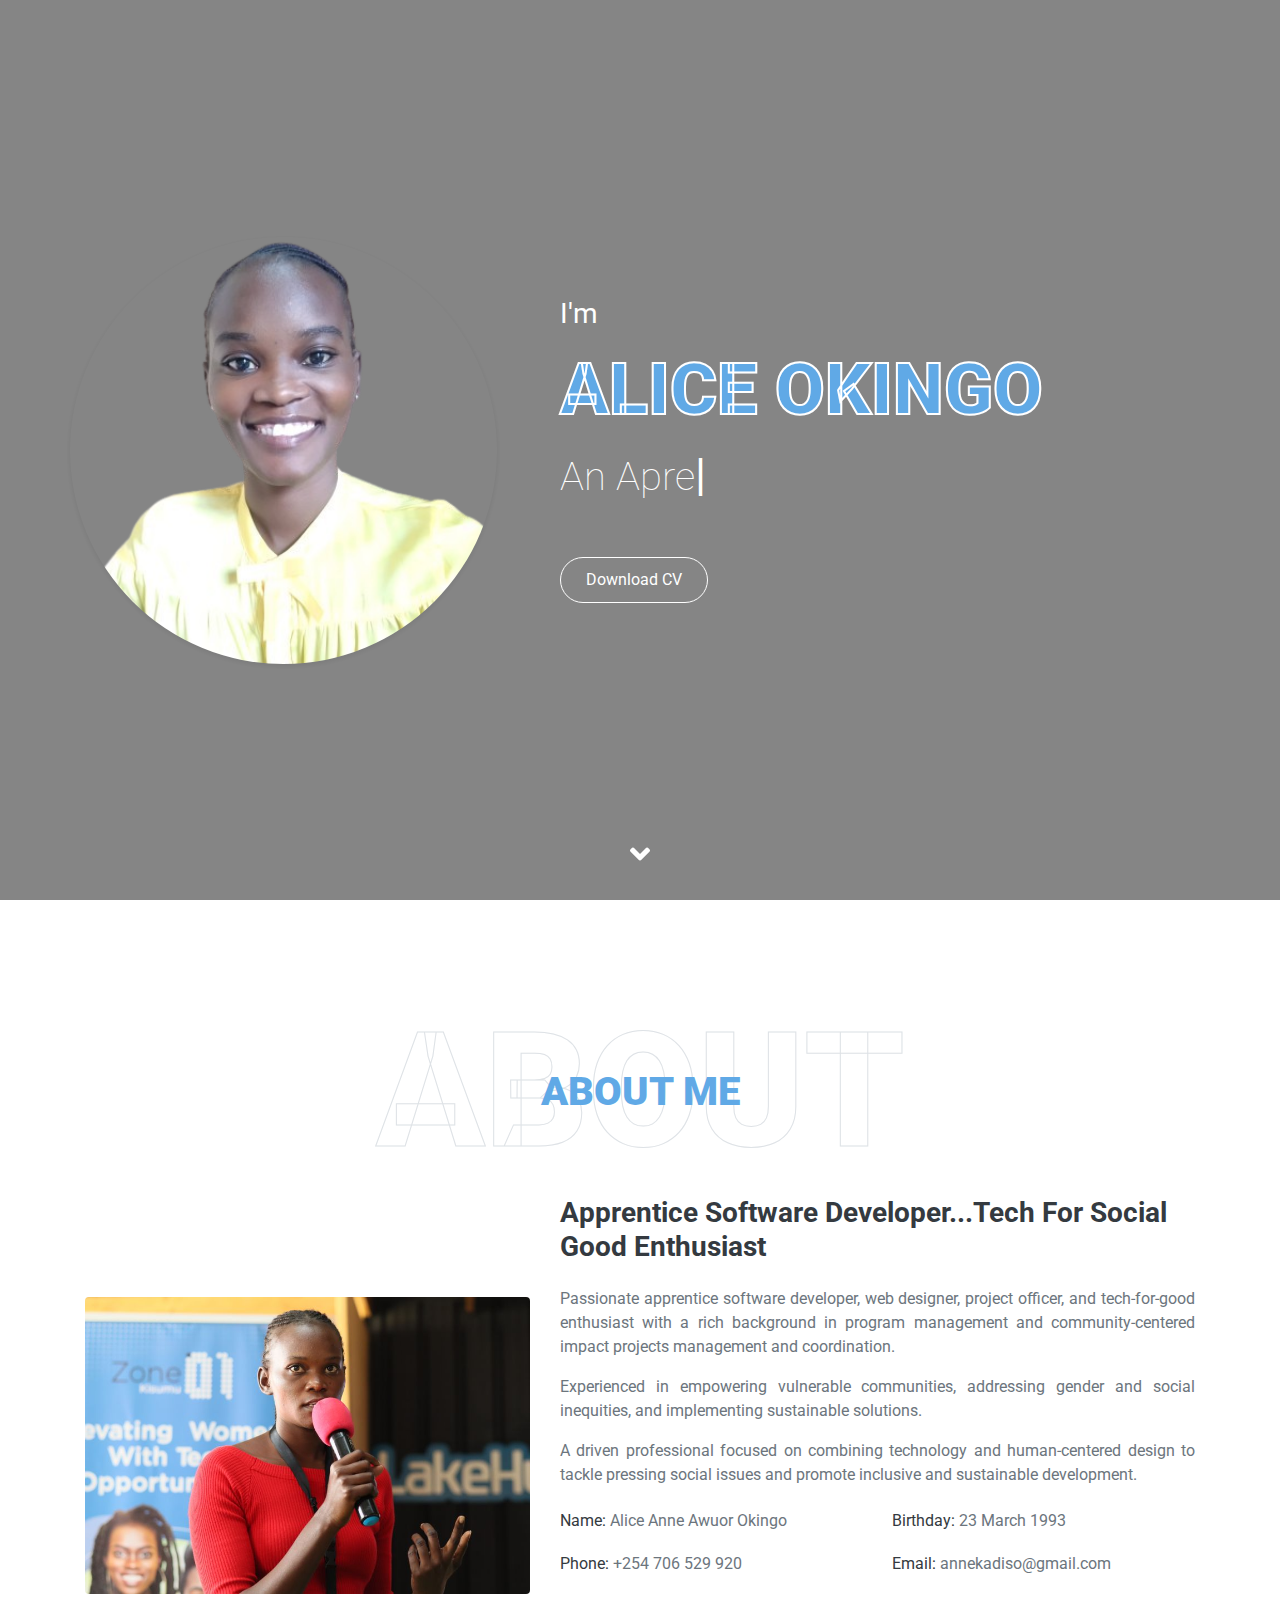
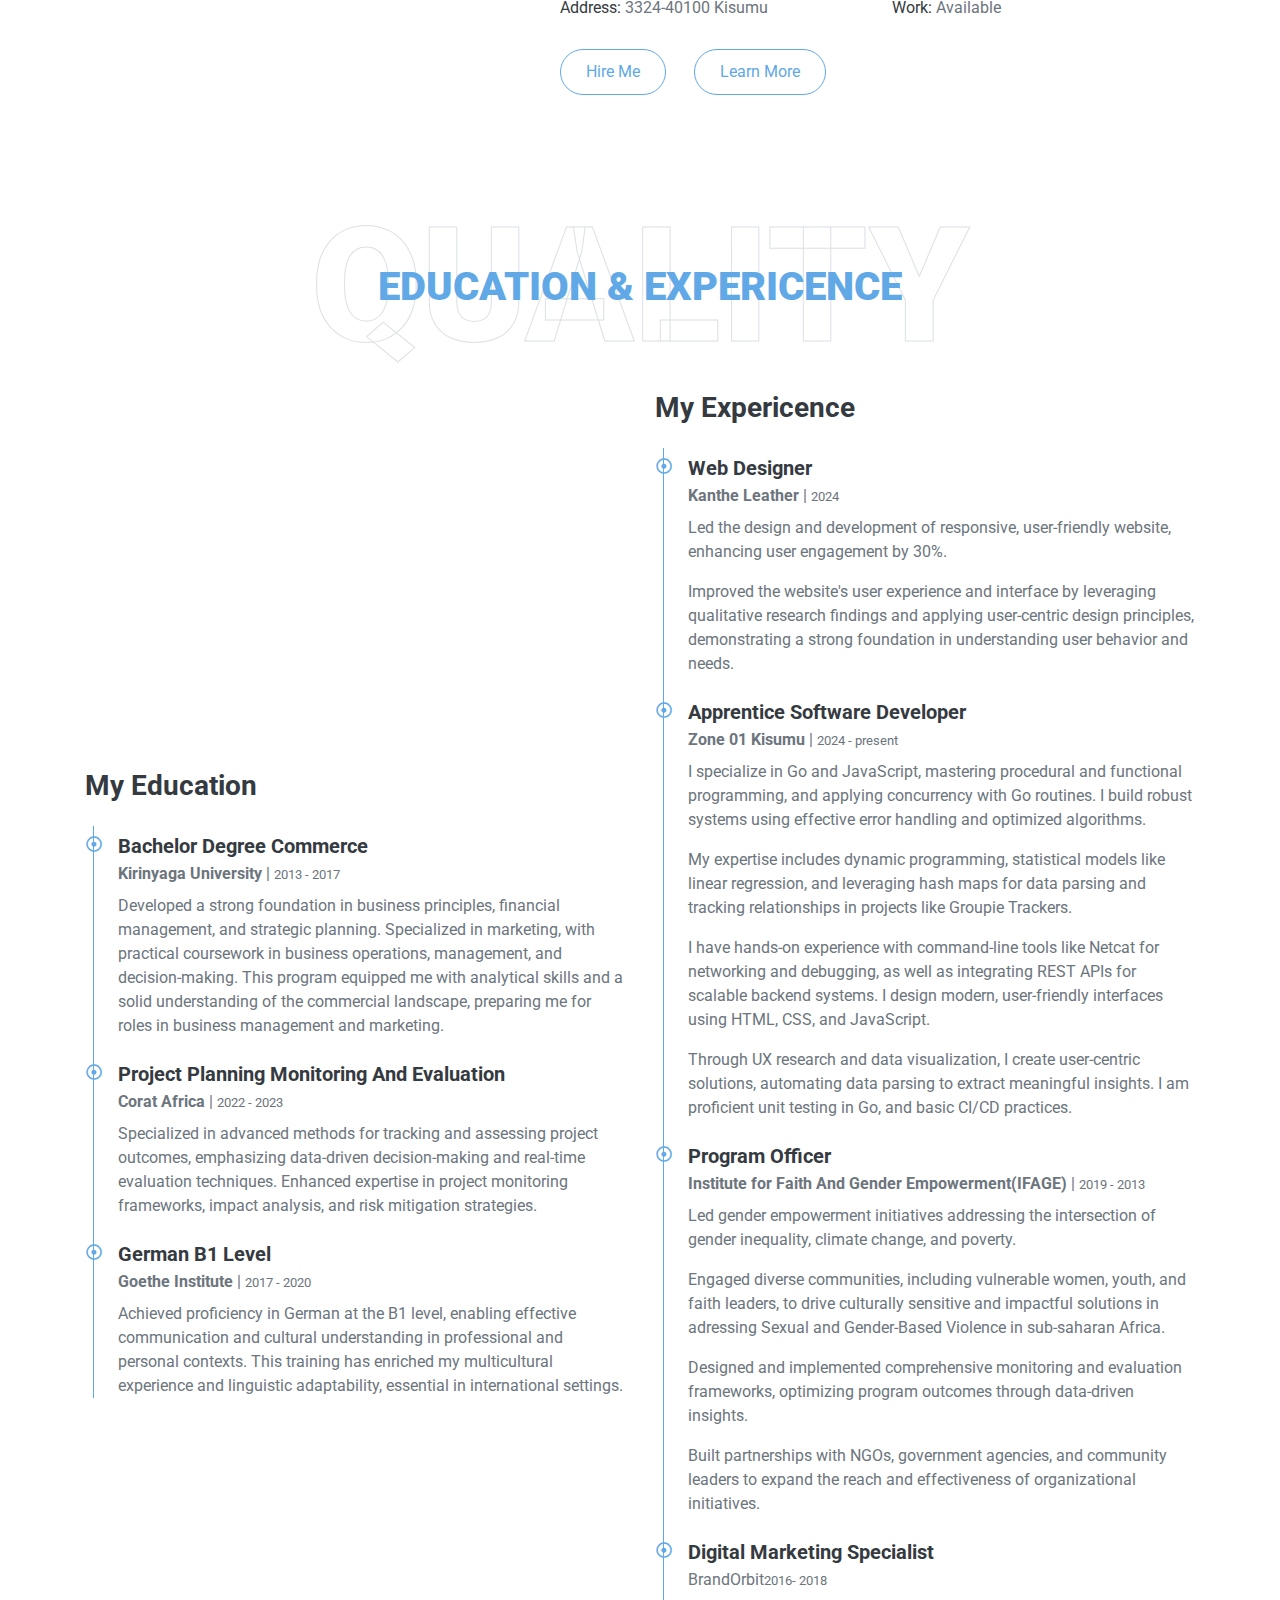
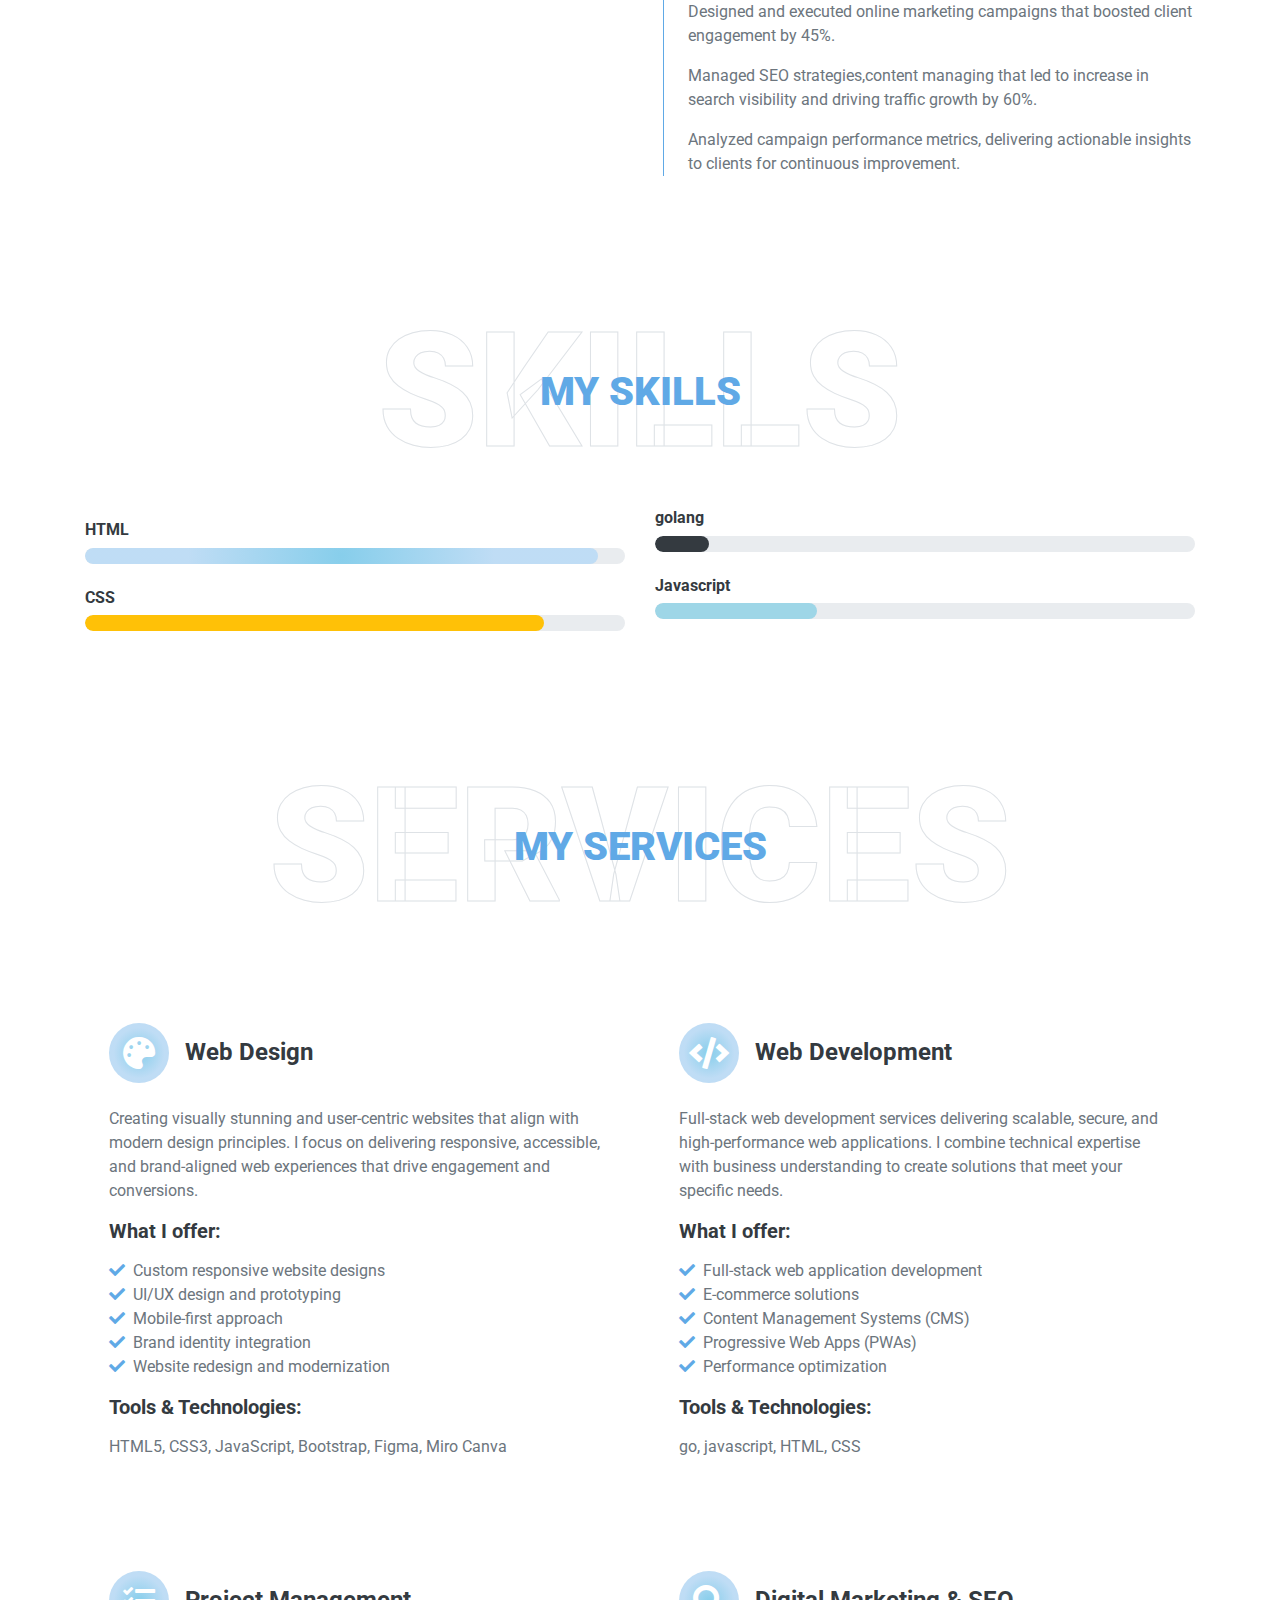
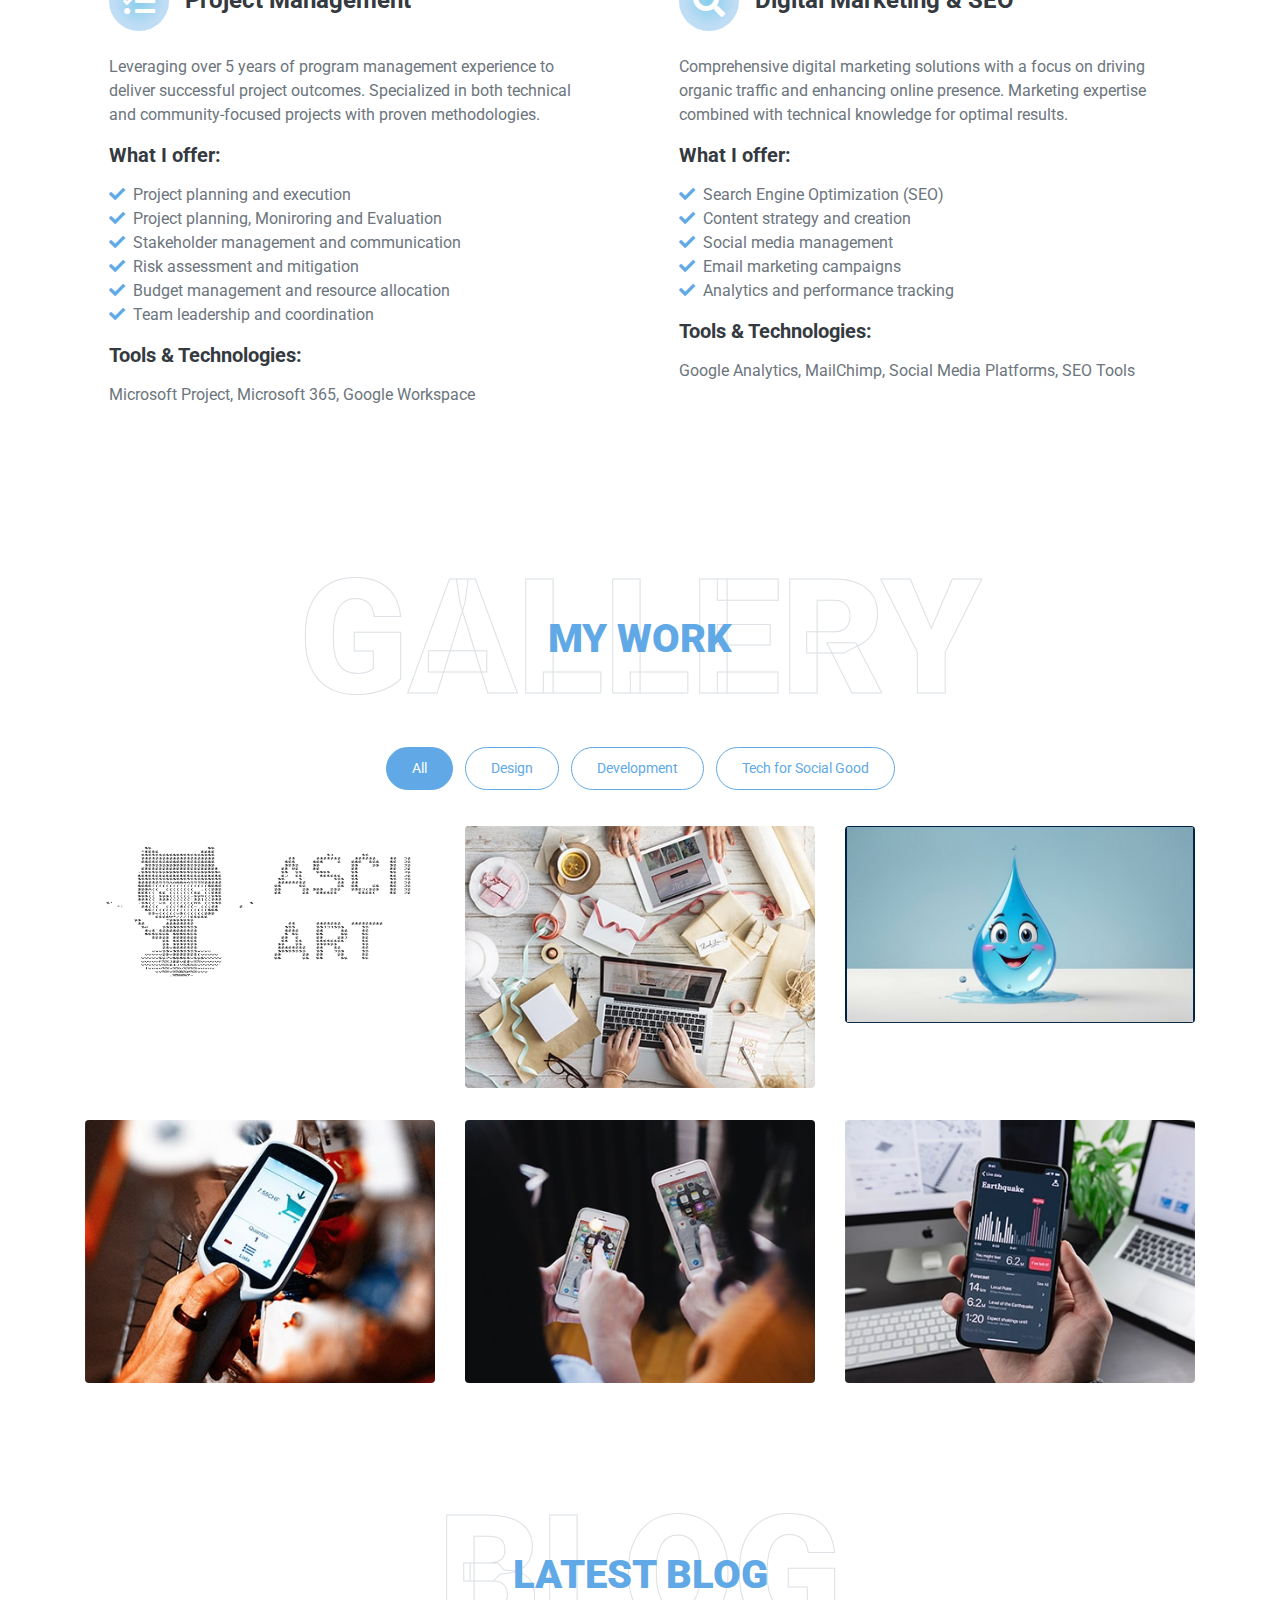
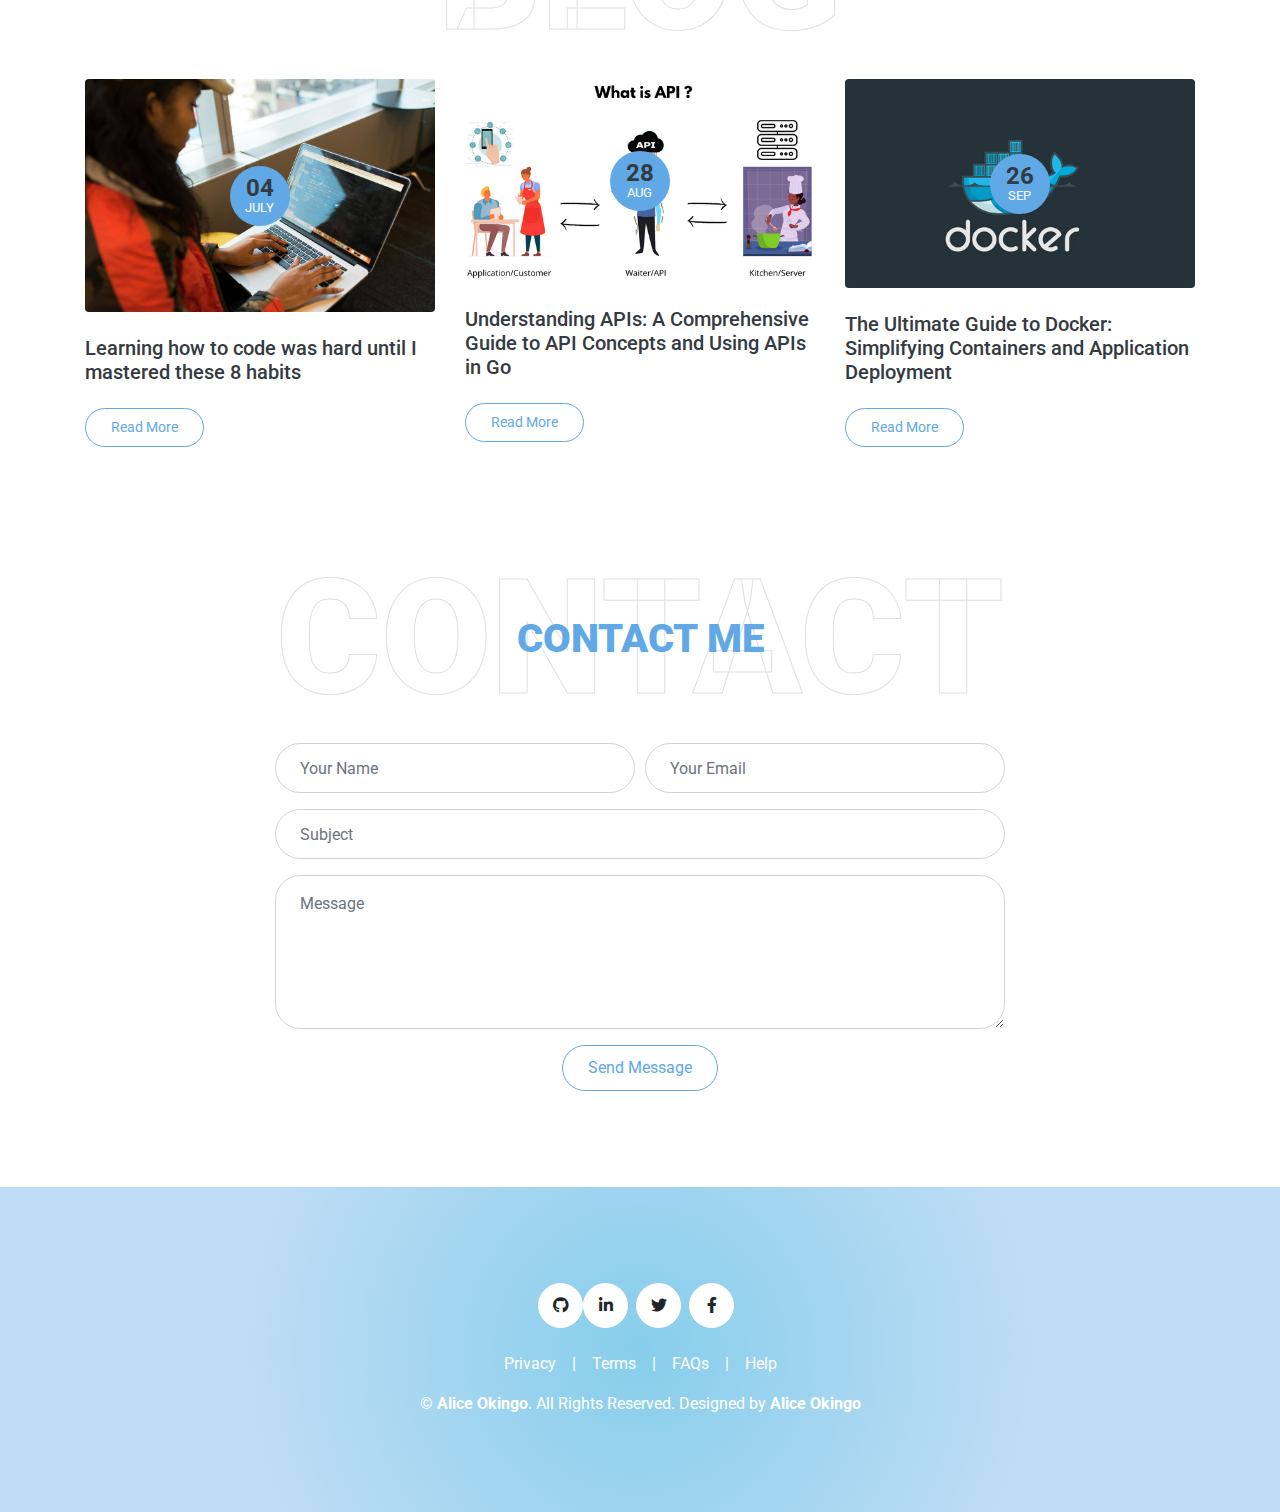
==== commit 96e42a82: "feat: add more details" ====
--- a/index.html
+++ b/index.html
@@ -261,7 +261,7 @@
                 <div class="skill mb-4">
                     <div class="d-flex justify-content-between">
                         <h6 class="font-weight-bold">HTML</h6>
-                        <h6 class="font-weight-bold">65%</h6>
+                        <!-- <h6 class="font-weight-bold">65%</h6> -->
                     </div>
                     <div class="progress">
                         <div class="progress-bar bg-primary" role="progressbar" aria-valuenow="95" aria-valuemin="0" aria-valuemax="100"></div>
@@ -270,7 +270,7 @@
                 <div class="skill mb-4">
                     <div class="d-flex justify-content-between">
                         <h6 class="font-weight-bold">CSS</h6>
-                        <h6 class="font-weight-bold">50%</h6>
+                        <!-- <h6 class="font-weight-bold">50%</h6> -->
                     </div>
                     <div class="progress">
                         <div class="progress-bar bg-warning" role="progressbar" aria-valuenow="85" aria-valuemin="0" aria-valuemax="100"></div>
@@ -280,7 +280,7 @@
             <div class="col-md-6">  <div class="skill mb-4">
                 <div class="d-flex justify-content-between">
                     <h6 class="font-weight-bold">golang</h6>
-                    <h6 class="font-weight-bold">50%</h6>
+                    <!-- <h6 class="font-weight-bold">50%</h6> -->
                 </div>
                 <div class="progress">
                     <div class="progress-bar bg-dark" role="progressbar" aria-valuenow="10" aria-valuemin="0" aria-valuemax="100"></div>
@@ -289,7 +289,7 @@
                 <div class="skill mb-4">
                     <div class="d-flex justify-content-between">
                         <h6 class="font-weight-bold">Javascript</h6>
-                        <h6 class="font-weight-bold">10%</h6>
+                        <!-- <h6 class="font-weight-bold">10%</h6> -->
                     </div>
                     <div class="progress">
                         <div class="progress-bar bg-danger" role="progressbar" aria-valuenow="30" aria-valuemin="0" aria-valuemax="100"></div>
@@ -460,7 +460,7 @@
                     <div class="position-relative overflow-hidden mb-2">
                         <img class="img-fluid rounded w-100" src="img/portfolio-1.jpg" alt="">
                         <div class="portfolio-btn bg-primary d-flex align-items-center justify-content-center">
-                            <a href="img/portfolio-1.jpg" data-lightbox="portfolio">
+                            <a href="https://learn.zone01kisumu.ke/git/aokingo/ascii-art-justify.git" data-lightbox="portfolio">
                                 <i class="fa fa-plus text-white" style="font-size: 60px;"></i>
                             </a>
                         </div>
@@ -523,7 +523,7 @@
 
 
     <!-- Testimonial Start -->
-    <div class="container-fluid py-5" id="testimonial">
+    <!-- <div class="container-fluid py-5" id="testimonial">
         <div class="container">
             <div class="position-relative d-flex align-items-center justify-content-center">
                 <h1 class="display-1 text-uppercase text-white" style="-webkit-text-stroke: 1px #dee2e6;">Review</h1>
@@ -557,7 +557,7 @@
                 </div>
             </div>
         </div>
-    </div>
+    </div> -->
     <!-- Testimonial End -->
 
 
